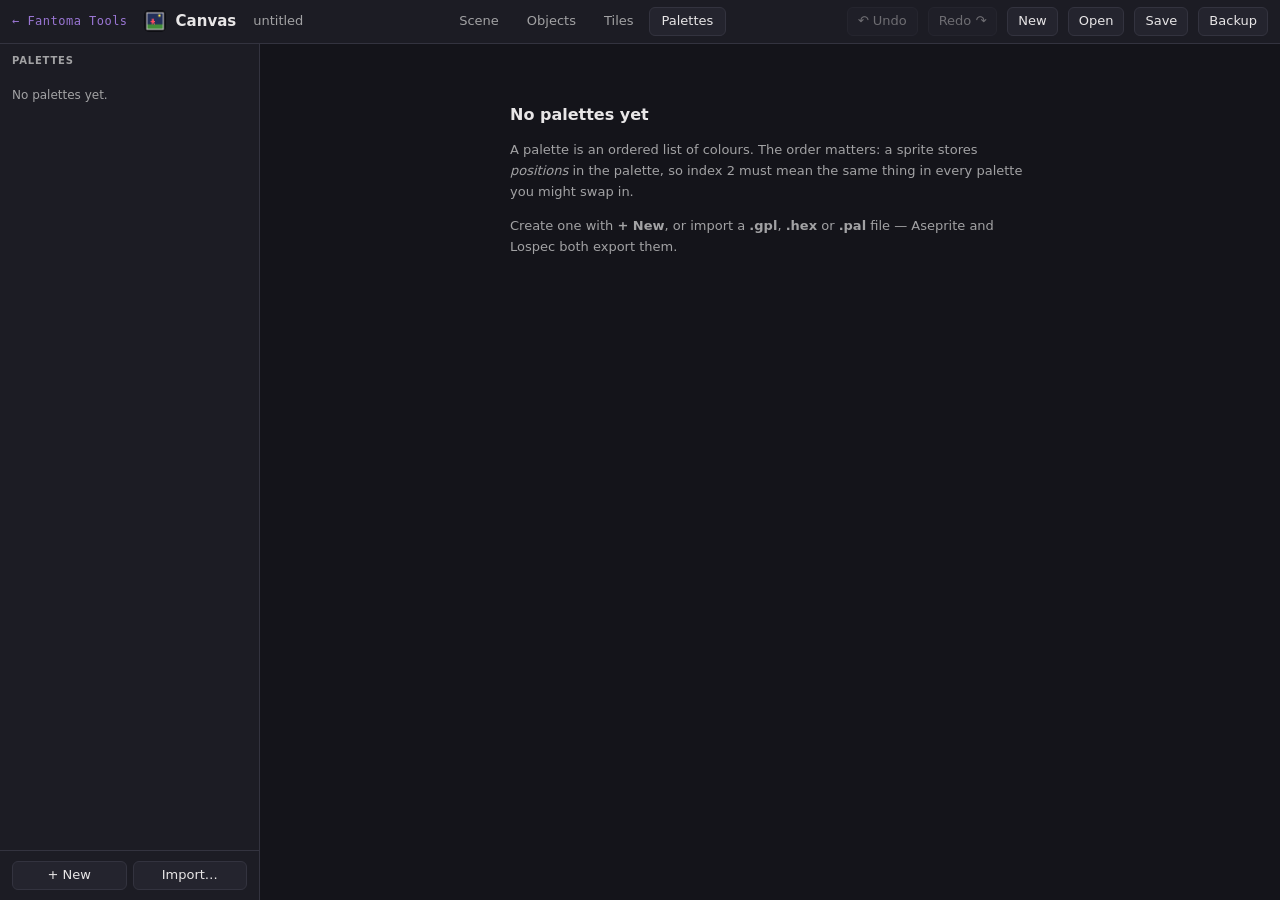
==== tools/canvas/index.html @ 32f39704 "Canvas phase 7: a Tiles tab, with rules read from the template Tilesets are drawn in Aseprite on a t" ====
<!DOCTYPE html>
<html lang="en">
<head>
<meta charset="UTF-8">
<meta name="viewport" content="width=device-width, initial-scale=1.0">
<title>Canvas</title>
<meta name="description" content="Palettes, sprites and scenes for the arcade engine, previewed as the panel will show them.">
<meta name="theme-color" content="#0d0d12">
<link rel="manifest" href="./manifest.webmanifest">
<link rel="icon" href="./icons/icon-192.png">
<link rel="apple-touch-icon" href="./icons/icon-192.png">
<style>
/* Chrome colours only. Nothing here is a palette colour: those are the
   user's, and always drawn exactly as the panel would show them. */
:root {
  --bg: #14141a;  --panel: #1c1c24;  --panel-2: #24242e;  --panel-3: #2c2c38;
  --line: #33333f; --ink: #e8e6e7;  --ink-dim: #a2a2a4;  --ink-faint: #6e6e78;
  --accent: #b98cff; --warn: #ffb648; --bad: #ff5e6c; --ok: #5ee88f;
  --mono: ui-monospace, SFMono-Regular, Menlo, Consolas, monospace;
}
* { box-sizing: border-box; }
[hidden] { display: none !important; }
html, body { height: 100%; margin: 0; }
body {
  background: var(--bg); color: var(--ink);
  font: 13px/1.45 system-ui, -apple-system, "Segoe UI", sans-serif;
  display: flex; flex-direction: column; overflow: hidden;
}
button, input, select { font: inherit; color: inherit; }

/* ---- header ---- */
header {
  display: flex; align-items: center; gap: 10px;
  padding: 7px 12px; background: var(--panel);
  border-bottom: 1px solid var(--line); flex: none; position: relative;
}
#hubSlot:empty { display: none; }
#hubSlot #fantoma-hub-link { margin: 0 6px 0 0; }
header img { width: 22px; height: 22px; border-radius: 5px; }
header h1 { font-size: 15px; margin: 0; font-weight: 600; }
#projName {
  width: 180px; background: transparent; border: 1px solid transparent;
  border-radius: 5px; padding: 3px 6px; color: var(--ink-dim);
}
#projName:hover, #projName:focus { border-color: var(--line); color: var(--ink); outline: none; }
nav#tabs { display: flex; gap: 2px; margin-left: 10px; }
nav#tabs button {
  background: transparent; border: 1px solid transparent; border-radius: 6px;
  padding: 4px 12px; cursor: pointer; color: var(--ink-dim);
}
nav#tabs button:hover { color: var(--ink); }
nav#tabs button.on { background: var(--panel-2); border-color: var(--line); color: var(--ink); }
.spacer { flex: 1; }
.chip {
  background: var(--panel-2); border: 1px solid var(--line); border-radius: 6px;
  padding: 4px 10px; cursor: pointer;
}
.chip:hover:not(:disabled) { border-color: var(--accent); }
.chip:disabled { opacity: .4; cursor: default; }
#dataFold { position: relative; }
#dataFold > summary { list-style: none; }
#dataFold > summary::-webkit-details-marker { display: none; }
#dataBox {
  position: absolute; right: 0; top: calc(100% + 8px); width: 380px; z-index: 20;
  background: var(--panel); border: 1px solid var(--line); border-radius: 8px;
  padding: 4px; box-shadow: 0 10px 30px rgba(0,0,0,.5);
}
#dataBox #fantoma-panel { margin: 0; border: 0; background: transparent; }

#narrow {
  flex: none; background: #3a2a10; color: var(--warn); font-size: 12px;
  padding: 6px 12px; border-bottom: 1px solid var(--line);
}

/* ---- the three views ---- */
main { flex: 1; display: flex; min-height: 0; }
.view { flex: 1; display: flex; min-height: 0; min-width: 0; }
aside.side {
  width: 260px; flex: none; background: var(--panel);
  border-right: 1px solid var(--line); display: flex; flex-direction: column; min-height: 0;
}
aside.side.right { border-right: 0; border-left: 1px solid var(--line); width: 300px; }
.sidehead {
  display: flex; align-items: center; gap: 8px; padding: 10px 12px 6px;
  font-size: 10px; font-weight: 700; letter-spacing: .08em; text-transform: uppercase;
  color: var(--ink-dim); flex: none;
}
.sidehead .spacer { flex: 1; }
.scroll { overflow-y: auto; flex: 1; min-height: 0; }
.center { flex: 1; min-width: 0; overflow: auto; padding: 18px 22px 40px; }
.sidefoot { padding: 10px 12px; border-top: 1px solid var(--line); flex: none; display: flex; gap: 6px; flex-wrap: wrap; }
.sidefoot .chip { flex: 1; text-align: center; }
.small { font-size: 11px; color: var(--ink-dim); }
.faint { color: var(--ink-faint); }

/* ---- palette list ---- */
.prow {
  padding: 7px 12px; cursor: pointer; border-left: 2px solid transparent;
  display: grid; grid-template-columns: 1fr auto; gap: 3px 8px; align-items: center;
}
.prow:hover { background: var(--panel-2); }
.prow.sel { background: var(--panel-2); border-left-color: var(--accent); }
.prow .nm { overflow: hidden; text-overflow: ellipsis; white-space: nowrap; }
.prow .tag { font: 10px var(--mono); color: var(--ink-dim); }
.prow .strip { grid-column: 1 / -1; display: flex; gap: 1px; height: 9px; }
.prow .strip span { flex: 1; max-width: 14px; border-radius: 1px; }
.prow .strip em { font: 9px var(--mono); color: var(--ink-faint); font-style: normal; line-height: 9px; margin-left: 3px; }
.empty-note { padding: 12px; color: var(--ink-dim); font-size: 12px; line-height: 1.5; }

/* ---- palette editor ---- */
.palhead { display: flex; align-items: center; gap: 12px; margin-bottom: 4px; }
#palName {
  font-size: 18px; font-weight: 600; background: transparent; border: 1px solid transparent;
  border-radius: 6px; padding: 3px 6px; margin-left: -7px; min-width: 0; flex: 1; max-width: 420px;
}
#palName:hover, #palName:focus { border-color: var(--line); outline: none; }
.badge {
  font: 11px var(--mono); padding: 3px 8px; border-radius: 999px;
  border: 1px solid var(--accent); color: var(--accent); white-space: nowrap;
}
.badge.warn { border-color: var(--warn); color: var(--warn); }
.lede { color: var(--ink-dim); font-size: 12px; margin: 0 0 16px; max-width: 720px; }

#palGrid { display: flex; flex-wrap: wrap; gap: 10px; }
.cell {
  width: 76px; border-radius: 7px; padding: 4px; cursor: pointer;
  background: var(--panel); border: 1px solid var(--line); user-select: none;
}
.cell:hover { border-color: var(--ink-faint); }
.cell.sel { border-color: var(--accent); box-shadow: 0 0 0 1px var(--accent); }
.cell.dragging { opacity: .35; }
.cell.dropbefore { box-shadow: -4px 0 0 0 var(--accent); }
.cell .chipc {
  height: 58px; border-radius: 4px; position: relative;
  border: 1px solid rgba(255,255,255,.08);
}
.cell .idx {
  position: absolute; left: 4px; top: 3px; font: 700 11px var(--mono);
}
.cell .mark {
  position: absolute; right: 4px; top: 2px; font: 700 12px var(--mono);
}
.cell .clash {
  position: absolute; right: 0; bottom: 0; width: 0; height: 0;
  border-left: 14px solid transparent; border-bottom: 14px solid var(--bad);
  border-bottom-right-radius: 3px;
}
.cell .hx { font: 11px var(--mono); color: var(--ink-dim); text-align: center; margin-top: 4px; }
.cell.add {
  display: flex; align-items: center; justify-content: center; min-height: 85px;
  color: var(--ink-dim); font-size: 26px; border-style: dashed; background: transparent;
}
.cell.add:hover { color: var(--accent); border-color: var(--accent); }
.cell.add.off { opacity: .35; cursor: default; }

/* ---- inspector ---- */
.sect { padding: 12px 14px; border-bottom: 1px solid var(--line); }
.sect h3 {
  margin: 0 0 8px; font-size: 10px; font-weight: 700; letter-spacing: .08em;
  text-transform: uppercase; color: var(--ink-dim);
}
.pickrow { display: flex; gap: 8px; align-items: center; }
input[type=color] {
  width: 46px; height: 34px; padding: 0; border: 1px solid var(--line);
  border-radius: 6px; background: var(--panel-2); cursor: pointer;
}
input.text, input.num {
  background: var(--panel-2); border: 1px solid var(--line); border-radius: 6px;
  padding: 6px 8px; min-width: 0;
}
input.text:focus, input.num:focus { border-color: var(--accent); outline: none; }
input.hex { width: 96px; font-family: var(--mono); }
input.num { width: 76px; font-family: var(--mono); }
.panelsw { display: flex; align-items: center; gap: 8px; margin-top: 10px; font: 12px var(--mono); }
.panelsw .sw { width: 22px; height: 22px; border-radius: 4px; border: 1px solid rgba(255,255,255,.12); flex: none; }
.btnrow { display: flex; gap: 6px; margin-top: 10px; flex-wrap: wrap; }
.btnrow .chip { flex: 1; text-align: center; white-space: nowrap; }
.chip.danger { color: var(--bad); }
.chip.danger:hover:not(:disabled) { border-color: var(--bad); }
.note { font-size: 11px; color: var(--ink-dim); margin: 8px 0 0; line-height: 1.5; }
.note.warn { color: var(--warn); }
.note.bad { color: var(--bad); }

table.kv { width: 100%; border-collapse: collapse; font-size: 12px; }
table.kv td { padding: 3px 0; vertical-align: top; }
table.kv td:last-child { text-align: right; font-family: var(--mono); }
table.cost { width: 100%; border-collapse: collapse; font: 11px var(--mono); margin-top: 6px; }
table.cost th { font-weight: 400; color: var(--ink-faint); text-align: right; padding: 2px 0 4px; }
table.cost th:first-child, table.cost td:first-child { text-align: left; }
table.cost td { text-align: right; padding: 2px 0; }
table.cost td.up { color: var(--warn); }
ul.warns { margin: 0; padding-left: 16px; font-size: 12px; }
ul.warns li { margin: 0 0 6px; }
ul.warns li.bad { color: var(--bad); }
ul.warns li.warn { color: var(--warn); }
ul.warns li.info { color: var(--ink-dim); }

/* ---- scene ---- */
.field { display: flex; align-items: center; gap: 8px; margin: 0 0 8px; }
.field label { flex: 1; color: var(--ink-dim); font-size: 12px; }
.field .x { color: var(--ink-faint); }
#sceneStage { flex: 1; position: relative; min-width: 0; touch-action: none; }
.mono { font-family: var(--mono); }
.scnobj {
  display: grid; grid-template-columns: 34px 1fr; grid-template-rows: auto auto; column-gap: 8px;
  align-items: center; padding: 5px 6px; border-radius: 6px; cursor: grab; margin: 0 -6px;
}
.scnobj:hover { background: var(--panel-2); }
.scnobj .th { grid-row: 1 / 3; display: flex; align-items: center; justify-content: center; height: 30px; }
.scnobj .th canvas { image-rendering: pixelated; }
.scnobj .nm { font: 600 12px var(--mono); overflow: hidden; text-overflow: ellipsis; white-space: nowrap; }
.scnobj .tag { font: 10px var(--mono); color: var(--ink-faint); }
#tsCanvasWrap { flex: 1; position: relative; min-height: 0; }
#tsCanvas { position: absolute; inset: 0; width: 100%; height: 100%; display: block; }
#tsReadout { font: 11px var(--mono); color: var(--ink-dim); margin-left: auto; min-width: 64px; min-height: 14px; text-align: right; }
.seg { display: inline-flex; border: 1px solid var(--line); border-radius: 6px; overflow: hidden; }
.seg button { background: transparent; border: 0; padding: 5px 12px; color: var(--ink-dim); cursor: pointer; font: inherit; font-size: 12px; }
.seg button.on { background: var(--accent); color: #14141a; font-weight: 600; }
canvas.glyph { image-rendering: pixelated; vertical-align: middle; border: 1px solid var(--line); border-radius: 2px; }
table.cover { width: 100%; border-collapse: collapse; font: 11px var(--mono); margin-top: 6px; }
table.cover th { font-weight: 400; color: var(--ink-faint); text-align: left; padding: 2px 4px 4px 0; }
table.cover td { padding: 3px 4px 3px 0; }
table.cover tr:not(:first-child) { cursor: pointer; }
table.cover tr:not(:first-child):hover { background: var(--panel-2); }
table.cover tr.hi { background: rgba(255,209,102,0.15); }
table.cover td.plan { color: var(--ink-dim); font-family: inherit; }
table.cover td.new { color: var(--warn); font-family: inherit; }
canvas.tplprev { display: block; image-rendering: pixelated; margin: 8px 0 4px; border: 1px solid var(--line); }
ul.warns li canvas.glyph { margin-right: 4px; }
#scnViewWrap { display: flex; justify-content: center; background: #000; border-radius: 6px; padding: 8px; }
#scnView { display: block; image-rendering: pixelated; }
/* Space reserved even while empty: text appearing as the pointer enters
   would otherwise re-wrap the toolbar and shift the canvas under it. */
#scnReadout { font: 11px var(--mono); color: var(--ink-dim); margin-left: auto; min-width: 64px; min-height: 14px; text-align: right; }
/* Fixed sizes throughout: the time label changes every frame while playing,
   and a toolbar that re-wraps as it does would shift the canvas under it. */
.scrub { display: flex; align-items: center; gap: 6px; flex: none; }
#scnPlay, #objPlay { width: 84px; text-align: center; }  /* "Play" and "Pause" differ by 10 px */
.scrub .chip { padding: 3px 8px; }
#scnTime { width: 150px; accent-color: #ffd166; }
#scnTimeLbl { width: 56px; white-space: nowrap; }
.seglist { margin-top: 8px; }
.seg { border-top: 1px solid var(--line); padding: 6px 0; }
.seghead { display: flex; align-items: center; gap: 6px; }
.seghead .small { flex: 1; min-width: 0; overflow: hidden; text-overflow: ellipsis; white-space: nowrap; }
.segn { font: 700 10px var(--mono); color: #14141a; background: #ffd166; border-radius: 3px; padding: 1px 4px; }
.segx { background: none; border: 0; color: var(--ink-faint); cursor: pointer; padding: 0 2px; }
.segx:hover { color: var(--bad); }
.segline { display: flex; gap: 4px; align-items: center; margin-top: 4px; }
.segline select { flex: 1; min-width: 0; background: var(--panel-2); border: 1px solid var(--line); border-radius: 6px; padding: 4px; font-size: 11px; }
.segline input.num { width: 64px; padding: 4px 6px; }
.bandrow { display: flex; align-items: center; gap: 6px; padding: 5px 0 3px; font-size: 12px; font-weight: 600; }
.bandrow.off .nm { color: var(--ink-faint); }
.bandrow .nm { flex: 1; }
.bandrow .tag { font: 10px var(--mono); color: var(--ink-faint); }
.bandrow .eye { background: none; border: 0; color: var(--accent); cursor: pointer; padding: 0 2px; font-size: 12px; width: 18px; }
.bandrow.off .eye { color: var(--ink-faint); }
#scnBandSect .srow { padding-left: 24px; margin: 0 -14px; }
#sceneCanvas { position: absolute; inset: 0; width: 100%; height: 100%; display: block; }
.placeholder {
  flex: 1; display: flex; align-items: center; justify-content: center; padding: 40px;
}
.placeholder div { max-width: 520px; color: var(--ink-dim); line-height: 1.6; }
.placeholder h2 { color: var(--ink); font-size: 16px; margin: 0 0 8px; }
.placeholder ul { padding-left: 18px; }

/* ---- objects ---- */
.orow {
  padding: 7px 12px; cursor: pointer; border-left: 2px solid transparent;
  display: flex; align-items: center; gap: 8px;
}
.orow:hover { background: var(--panel-2); }
.orow.sel { background: var(--panel-2); border-left-color: var(--accent); }
.orow .nm { flex: 1; min-width: 0; overflow: hidden; text-overflow: ellipsis; white-space: nowrap; font: 600 12px var(--mono); }
.orow .tag, .srow .tag { font: 10px var(--mono); color: var(--ink-faint); white-space: nowrap; }
.srow {
  padding: 4px 12px 4px 28px; cursor: pointer; display: flex; gap: 8px; align-items: center;
  border-left: 2px solid transparent; font-size: 12px;
}
.srow:hover { background: var(--panel-2); }
.srow.sel { background: var(--panel-3); border-left-color: var(--accent); }
.srow .nm { flex: 1; min-width: 0; overflow: hidden; text-overflow: ellipsis; white-space: nowrap; font-family: var(--mono); }
.srow .flag { color: var(--warn); font-size: 11px; }
.objstage { flex: 1; min-width: 0; display: flex; flex-direction: column; }
.objbar {
  display: flex; align-items: center; gap: 12px; padding: 8px 14px; flex: none; flex-wrap: wrap;
  border-bottom: 1px solid var(--line);
}
.objbar label { display: flex; align-items: center; gap: 5px; font-size: 12px; color: var(--ink-dim); cursor: pointer; }
.objbar select, select.sel2 {
  background: var(--panel-2); border: 1px solid var(--line); border-radius: 6px; padding: 4px 6px;
}
select.sel2 { width: 100%; padding: 6px 8px; }
#objReadout { font: 11px var(--mono); color: var(--ink-dim); margin-left: auto; }
#objCanvasWrap { flex: 1; position: relative; min-height: 0; }
#objCanvas { position: absolute; inset: 0; width: 100%; height: 100%; display: block; }
#objStrip {
  flex: none; display: flex; gap: 6px; padding: 10px 14px; overflow-x: auto;
  border-top: 1px solid var(--line); align-items: flex-end;
}
.fthumb {
  flex: none; border: 1px solid var(--line); border-radius: 5px; padding: 3px; cursor: pointer;
  background: var(--panel); text-align: center;
}
.fthumb.on { border-color: var(--accent); box-shadow: 0 0 0 1px var(--accent); }
.fthumb canvas { display: block; image-rendering: pixelated; margin: 0 auto; }
.fthumb span { font: 10px var(--mono); color: var(--ink-faint); }
#objStrip .order { font: 11px var(--mono); color: var(--ink-faint); margin-left: 8px; white-space: nowrap; align-self: center; }
.boxgrid { display: grid; grid-template-columns: repeat(4, 1fr); gap: 6px; }
.boxgrid label { display: block; font-size: 10px; color: var(--ink-faint); margin-bottom: 2px; }
.boxgrid input { width: 100%; }
.enum { font: 11px var(--mono); color: var(--ink-dim); }
label.check { display: flex; align-items: center; gap: 8px; font-size: 12px; margin-top: 10px; cursor: pointer; }
input[type=checkbox], input[type=radio] { accent-color: var(--accent); }
.lbl { display: block; font-size: 10px; letter-spacing: .06em; text-transform: uppercase; color: var(--ink-faint); margin: 10px 0 4px; }
input.wide { width: 100%; font-family: var(--mono); }

/* ---- import dialog ---- */
#modal {
  position: fixed; inset: 0; background: rgba(0,0,0,.6); z-index: 40;
  display: flex; align-items: center; justify-content: center;
}
#modalBox {
  background: var(--panel); border: 1px solid var(--line); border-radius: 10px;
  width: min(760px, 92vw); max-height: 88vh; display: flex; flex-direction: column;
  box-shadow: 0 20px 60px rgba(0,0,0,.6);
}
#modalBox > h2 { margin: 0; font-size: 15px; padding: 14px 18px; border-bottom: 1px solid var(--line); }
#modalBody { padding: 12px 18px 16px; overflow-y: auto; }
#modalFoot {
  padding: 12px 18px; border-top: 1px solid var(--line);
  display: flex; gap: 8px; justify-content: flex-end; align-items: center;
}
#modalFoot .why { margin-right: auto; font-size: 12px; color: var(--warn); }
.chip.primary { background: var(--accent); color: #14141a; border-color: var(--accent); font-weight: 600; }
table.grid { width: 100%; border-collapse: collapse; font-size: 12px; margin: 4px 0 10px; }
table.grid th { text-align: left; font-weight: 400; color: var(--ink-faint); padding: 3px 6px; border-bottom: 1px solid var(--line); }
table.grid td { padding: 3px 6px; border-bottom: 1px solid rgba(255,255,255,.04); font-family: var(--mono); }
table.grid td.w { color: var(--warn); font-family: inherit; }
.swrow { display: flex; flex-wrap: wrap; gap: 3px; margin: 4px 0 8px; }
.swrow span { width: 16px; height: 16px; border-radius: 3px; border: 1px solid rgba(255,255,255,.15); }
.swrow span.miss { outline: 2px solid var(--bad); outline-offset: 1px; }
.opt { display: flex; align-items: flex-start; gap: 8px; margin: 6px 0; font-size: 12px; cursor: pointer; }
.opt input { margin-top: 3px; }
h4.mh {
  margin: 14px 0 4px; font-size: 10px; letter-spacing: .08em; text-transform: uppercase;
  color: var(--ink-dim);
}
h4.mh:first-child { margin-top: 0; }

#toast {
  position: fixed; left: 50%; bottom: 18px; transform: translateX(-50%);
  background: var(--panel-3); border: 1px solid var(--line); border-radius: 999px;
  padding: 7px 16px; font-size: 12px; opacity: 0; transition: opacity .2s;
  pointer-events: none; z-index: 50; max-width: 80vw;
}
#toast.show { opacity: 1; }
</style>
</head>
<body>

<header>
  <span id="hubSlot"></span>
  <img src="./icons/icon-192.png" alt="">
  <h1>Canvas</h1>
  <input id="projName" type="text" maxlength="60" spellcheck="false" title="Project name">
  <nav id="tabs">
    <button type="button" data-tab="scene">Scene</button>
    <button type="button" data-tab="objects">Objects</button>
    <button type="button" data-tab="tiles">Tiles</button>
    <button type="button" data-tab="palettes">Palettes</button>
  </nav>
  <span class="spacer"></span>
  <button type="button" class="chip" id="undoBtn" title="Undo (Ctrl+Z)">&#8630; Undo</button>
  <button type="button" class="chip" id="redoBtn" title="Redo (Ctrl+Y)">Redo &#8631;</button>
  <button type="button" class="chip" id="newBtn" title="Start an empty project (undoable)">New</button>
  <button type="button" class="chip" id="openBtn" title="Open a .canvas.json file (undoable)">Open</button>
  <button type="button" class="chip" id="saveBtn" title="Save the project as a .canvas.json file (Ctrl+S)">Save</button>
  <details id="dataFold">
    <summary class="chip">Backup</summary>
    <div id="dataBox"></div>
  </details>
</header>

<div id="narrow" hidden>Canvas is laid out for a desktop window. It works narrower, but not well &mdash; Pixel Studio is the tool for a phone.</div>

<main>

  <!-- ================= SCENE ================= -->
  <section class="view" id="view-scene" hidden>
    <aside class="side">
      <div class="sidehead">Scene</div>
      <div class="scroll" style="padding: 4px 12px 12px">
        <div class="field">
          <label for="camW">Camera</label>
          <input class="num" id="camW" type="number" min="1" max="1024" step="1">
          <span class="x">&times;</span>
          <input class="num" id="camH" type="number" min="1" max="1024" step="1">
        </div>
        <div class="field">
          <label for="camX">Camera at</label>
          <input class="num" id="camX" type="number" min="0" step="1">
          <span class="x">,</span>
          <input class="num" id="camY" type="number" min="0" step="1">
        </div>
        <div class="field">
          <label for="sceneW">Scene</label>
          <input class="num" id="sceneW" type="number" min="1" max="4096" step="1">
          <span class="x">&times;</span>
          <input class="num" id="sceneH" type="number" min="1" max="4096" step="1">
        </div>
        <div class="field">
          <label for="sceneBg">Background</label>
          <span class="small mono" id="sceneBg565"></span>
          <input type="color" id="sceneBg">
        </div>
        <p class="note">The <b>camera</b> is what the screen shows &mdash; 64 &times; 64 for
          Fantoma, but every project sets its own. The <b>scene</b> is the world it moves
          over. The <b>background</b> is the engine&rsquo;s <code>bg_color</code>, one RGB565
          colour under everything.</p>
        <span class="lbl">Objects</span>
        <div id="scnObjList"></div>
        <p class="note">Drag an object into the scene, or click it to place one at the
          camera&rsquo;s centre. Nothing here is exported: the scene is a preview.</p>
      </div>
    </aside>

    <div class="objstage">
      <div class="objbar">
        <button type="button" class="chip" id="scnPlay"></button>
        <label>Zoom <select id="scnZoom"></select></label>
        <label title="Collision boxes as the engine uses them: at the object&rsquo;s top-left, never mirrored"><input type="checkbox" id="scnBoxes"> Collision boxes</label>
        <label><input type="checkbox" id="scnGrid"> Pixel grid</label>
        <label title="Show every instance's path, not only the selected one's"><input type="checkbox" id="scnPaths"> Paths</label>
        <span class="scrub"><button type="button" class="chip" id="scnRestart" title="Back to 0 s">⟲</button>
          <input type="range" id="scnTime" min="0" max="4000" step="16" value="0" title="Scene time: drag to scrub (pauses)">
          <span id="scnTimeLbl" class="small mono"></span></span>
        <span id="scnReadout"></span>
      </div>
      <div id="sceneStage"><canvas id="sceneCanvas"></canvas></div>
    </div>

    <aside class="side right">
      <div class="scroll">
        <div class="sect">
          <h3>Camera view</h3>
          <div id="scnViewWrap"><canvas id="scnView"></canvas></div>
          <p class="note" id="scnViewNote"></p>
        </div>
        <div class="sect" id="scnInstSect"></div>
        <div class="sect" id="scnPathSect" hidden></div>
        <div class="sect" id="scnBandSect"></div>
        <div class="sect" id="scnCheckSect"></div>
      </div>
    </aside>
  </section>

  <!-- ================= OBJECTS ================= -->
  <section class="view" id="view-objects" hidden>
    <aside class="side">
      <div class="sidehead">Objects</div>
      <div class="scroll" id="objList"></div>
      <div class="sidefoot">
        <button type="button" class="chip primary" id="objLinkBtn" title="Pick .aseprite files: each reloads here whenever you save it">Link .aseprite&hellip;</button>
        <button type="button" class="chip" id="objImport" title="An exported Aseprite sprite sheet: its .png and .json together">Import sheet&hellip;</button>
        <button type="button" class="chip" id="objReconnect" hidden title="After a browser restart, Chrome asks again before Canvas may read linked files"></button>
      </div>
    </aside>

    <div class="placeholder" id="objEmpty" hidden><div>
      <h2>No objects yet</h2>
      <p>Objects come from Aseprite. The route that keeps colours exact:</p>
      <ol>
        <li>Make a palette in the <b>Palettes</b> tab, <b>Export .gpl</b>, and in
          Aseprite load it with <b>&equiv;</b> (above the palette) &rarr; <b>Load Palette&hellip;</b></li>
        <li>Draw, and tag each animation (<b>Frame &rarr; Tags</b>). Each tag becomes a
          state; a file with no tags becomes one state named after the file.</li>
        <li><b>Link .aseprite&hellip;</b> here and pick the file. From then on, every
          <b>Ctrl+S</b> in Aseprite updates it here within a second &mdash; in the Scene too.
          Canvas only reads the files you pick (Chrome or Edge).</li>
        <li>Or the old way: <b>File &rarr; Export Sprite Sheet</b> with <b>JSON Data</b> and,
          under Meta, <b>Tags</b> ticked (Trim off, any layout but Packed), then
          <b>Import sheet&hellip;</b> with the <b>.png</b> and <b>.json</b> together.</li>
      </ol>
      <p>Colours must match a palette exactly; if some do not, the import says which
        and offers to add them &mdash; it never guesses a nearest colour.</p>
    </div></div>

    <div class="objstage" id="objStage" hidden>
      <div class="objbar">
        <button type="button" class="chip" id="objPlay"></button>
        <label>Zoom <select id="objZoom">
          <option value="0">fit</option><option value="1">1&times;</option><option value="2">2&times;</option>
          <option value="4">4&times;</option><option value="8">8&times;</option><option value="16">16&times;</option>
          <option value="32">32&times;</option></select></label>
        <label title="Pixels the sprite leaves empty. On the LED panel an unlit pixel is black.">Empty
          <select id="objBg"><option value="grey">dark grey</option><option value="black">black (panel off)</option><option value="checker">checker</option></select></label>
        <label><input type="checkbox" id="objBox"> Collision box</label>
        <label><input type="checkbox" id="objGrid"> Pixel grid</label>
        <span id="objReadout"></span>
      </div>
      <div id="objCanvasWrap"><canvas id="objCanvas"></canvas></div>
      <div id="objStrip"></div>
    </div>

    <aside class="side right" id="objInspector" hidden>
      <div class="scroll">
        <div class="sect" id="objSect"></div>
        <div class="sect" id="stateSect"></div>
        <div class="sect" id="budgetSect"></div>
        <div class="sect" id="exportSect"></div>
      </div>
    </aside>
  </section>

  <!-- ================= TILES ================= -->
  <section class="view" id="view-tiles" hidden>
    <aside class="side">
      <div class="sidehead">Tilesets</div>
      <div class="scroll" id="tsList"></div>
      <div class="sidefoot">
        <button type="button" class="chip primary" id="tsLinkBtn" title="An .aseprite file with a tilemap layer over a template; it reloads whenever you save it">Link tileset&hellip;</button>
        <button type="button" class="chip" id="tsStarterBtn" title="An Aseprite file ready to draw tiles on: a template layer and an empty tilemap layer">New starter file&hellip;</button>
      </div>
    </aside>

    <div class="placeholder" id="tsEmpty" hidden><div>
      <h2>No tilesets yet</h2>
      <p>A tileset is drawn in Aseprite on a <b>tilemap layer</b> over a <b>template</b>: a
        picture of every place a tile can stand. The template is the rule set &mdash; each
        place&rsquo;s neighbours say which situation its tile is for.</p>
      <ol>
        <li><b>New starter file&hellip;</b> writes an Aseprite file with a template (the built-in
          platformer one, or a picture of yours) and an empty tilemap layer, at the tile size you choose.</li>
        <li>In Aseprite, draw on the <b>tiles</b> layer. Where the same tile belongs in two places,
          place it again from the tileset rather than drawing it twice.</li>
        <li><b>Link tileset&hellip;</b> here. Every save then updates this tab: the rules, the checks,
          and a random level tiled with your art.</li>
      </ol>
    </div></div>

    <div class="objstage" id="tsStage" hidden>
      <div class="objbar">
        <span class="seg" id="tsViewSw"><button type="button" data-v="template">Template</button><button type="button" data-v="level">Level</button></span>
        <label>Zoom <select id="tsZoom"><option value="0">fit</option><option value="1">1&times;</option><option value="2">2&times;</option>
          <option value="3">3&times;</option><option value="4">4&times;</option><option value="6">6&times;</option><option value="8">8&times;</option></select></label>
        <label title="Tile numbers on the template"><input type="checkbox" id="tsNumbers"> Numbers</label>
        <label title="In the level, mark cells tiled by the closest drawn situation rather than their own"><input type="checkbox" id="tsMarks"> Mark stand-ins</label>
        <span id="tsReadout"></span>
      </div>
      <div id="tsCanvasWrap"><canvas id="tsCanvas"></canvas></div>
    </div>

    <aside class="side right" id="tsInspector" hidden>
      <div class="scroll">
        <div class="sect" id="tsInfoSect"></div>
        <div class="sect" id="tsCheckSect"></div>
        <div class="sect" id="tsCoverSect"></div>
      </div>
    </aside>
  </section>

  <!-- ================= PALETTES ================= -->
  <section class="view" id="view-palettes" hidden>
    <aside class="side">
      <div class="sidehead">Palettes <span class="spacer"></span></div>
      <div class="scroll" id="palList"></div>
      <div class="sidefoot">
        <button type="button" class="chip" id="palNew">+ New</button>
        <button type="button" class="chip" id="palImport" title="GIMP .gpl, Lospec .hex, JASC .pal, or any text with #rrggbb colours">Import&hellip;</button>
      </div>
    </aside>

    <div class="center" id="palCenter">
      <div id="palEmpty" class="placeholder" hidden><div>
        <h2>No palettes yet</h2>
        <p>A palette is an ordered list of colours. The order matters: a sprite
          stores <i>positions</i> in the palette, so index&nbsp;2 must mean the
          same thing in every palette you might swap in.</p>
        <p>Create one with <b>+ New</b>, or import a <b>.gpl</b>, <b>.hex</b>
          or <b>.pal</b> file &mdash; Aseprite and Lospec both export them.</p>
      </div></div>
      <div id="palEditor" hidden>
        <div class="palhead">
          <input id="palName" type="text" maxlength="40" spellcheck="false">
          <span class="badge" id="palBadge"></span>
        </div>
        <p class="lede">Each colour is shown <b>as the panel will show it</b>: cut
          to RGB565 the way the export does, then expanded back the way the panel
          driver does. Drag to reorder; the number is the index a sprite stores.</p>
        <div id="palGrid"></div>
      </div>
    </div>

    <aside class="side right" id="palInspector">
      <div class="scroll">
        <div class="sect" id="colEdit"></div>
        <div class="sect" id="palDepth"></div>
        <div class="sect" id="palWarn"></div>
        <div class="sect" id="palActions"></div>
      </div>
    </aside>
  </section>

</main>

<div id="modal" hidden><div id="modalBox">
  <h2 id="modalTitle"></h2>
  <div id="modalBody"></div>
  <div id="modalFoot"></div>
</div></div>

<div id="toast"></div>

<script src="../../shared/storage.js"></script>
<script src="../../shared/app.js"></script>
<script>
'use strict';

/* ==========================================================================
   Canvas -- palettes, objects and scenes for the arcade engine.

   The engine's side of the contract is fantoma/docs/image-format.md; this
   tool exports what that file says and nothing else. Everything the engine
   does not read -- colliders drawn for preview, paths, scene placement --
   lives only in this tool's own project file, so it can change without
   touching the engine.

   PHASE 1: the tool shell, the project file, and palettes.
   PHASE 2: objects, states and frames, imported from Aseprite; the animated
            preview on the engine's tick; the byte budget.
   ========================================================================== */

var TOOL_ID = 'canvas';
var FORMAT = 'canvas';
var VERSION = 1;
// Where the exported header will #include image.h from; see renderExport().
var DEFAULT_INCLUDE = '../engine/image.h';
var MAX_COLOURS = 256;     // 8 bpp: the most image.h can index
var MAX_CAMERA = 1024;
var MAX_SCENE = 4096;
var HISTORY_MAX = 200;

var store = Fantoma.store(TOOL_ID);


/* --------------------------------------------------------------------------
   Colour: exactly what image.h does
   --------------------------------------------------------------------------
   Two conversions, and they are the ones the device performs, not
   approximations of them:

     rgb565()  8-bit channels -> 16 bits by TRUNCATION (r>>3, g>>2, b>>3),
               as rgb565() in image.h and img2c.py do at export;
     expand()  16 bits -> 8-bit channels by BIT REPLICATION, as
               rgb565_r8/g8/b8 in image.h do on the way to the panel.

   So a swatch here is painted in the colour the panel driver receives. The
   panel's own response (its CIE1931 curve, the acrylic) is not modelled:
   image-format.md records it as unmeasured, and a guess would only look
   authoritative.
   -------------------------------------------------------------------------- */
function hexToRgb(hex) {
  var n = parseInt(hex.slice(1), 16);
  return [(n >> 16) & 255, (n >> 8) & 255, n & 255];
}

function rgbToHex(r, g, b) {
  return '#' + [r, g, b].map(function (v) { return (v < 16 ? '0' : '') + v.toString(16); }).join('');
}

function rgb565(r, g, b) {
  return ((r >> 3) << 11) | ((g >> 2) << 5) | (b >> 3);
}

function expand565(c) {
  var r = (c >> 11) & 31, g = (c >> 5) & 63, b = c & 31;
  return [(r << 3) | (r >> 2), (g << 2) | (g >> 4), (b << 3) | (b >> 2)];
}

function panelOf(hex) {          // { c565, hex } as the panel will show it
  var rgb = hexToRgb(hex);
  var c = rgb565(rgb[0], rgb[1], rgb[2]);
  var e = expand565(c);
  return { c565: c, hex: rgbToHex(e[0], e[1], e[2]) };
}

function hex565(c) { return '0x' + ('000' + c.toString(16).toUpperCase()).slice(-4); }

function normHex(v) {
  var m = /^#?([0-9a-f]{6})$/i.exec(String(v == null ? '' : v).trim());
  return m ? '#' + m[1].toLowerCase() : null;
}

// Black or white text over a swatch, whichever reads.
function inkOn(hex) {
  var rgb = hexToRgb(hex);
  return (0.2126 * rgb[0] + 0.7152 * rgb[1] + 0.0722 * rgb[2]) > 140 ? '#111' : '#fff';
}


/* --------------------------------------------------------------------------
   Bit depth and bytes: exactly what the export will produce
   --------------------------------------------------------------------------
   image.h supports 1, 2, 4 and 8 bpp -- nothing between -- and a palette is
   stored with exactly 1 << bpp entries. A transparent sprite spends one of
   them on "no pixel", so the same palette can cost a whole extra step; the
   format asks tools to say so, and this is where it gets said.

   Rows start on a byte boundary, so a row costs ceil(w * bpp / 8) bytes, not
   w * bpp / 8: a 10 px row at 1 bpp is 2 bytes. The table uses that, because
   the budget is only useful if it is the real one.
   -------------------------------------------------------------------------- */
function bppFor(n) {
  if (n <= 0 || n > MAX_COLOURS) return null;
  if (n <= 2) return 1;
  if (n <= 4) return 2;
  if (n <= 16) return 4;
  return 8;
}

function frameBytes(w, h, bpp) { return Math.ceil(w * bpp / 8) * h; }
function paletteBytes(bpp) { return 2 * (1 << bpp); }

function depthInfo(n) {
  var opaque = bppFor(n), transp = bppFor(n + 1);
  return {
    n: n,
    opaque: opaque, transp: transp,
    slotsOpaque: opaque ? (1 << opaque) : 0,
    slotsTransp: transp ? (1 << transp) : 0,
    bumps: !!(opaque && transp && transp > opaque),
    noTransp: n >= MAX_COLOURS
  };
}

function bytesLabel(b) { return b >= 10240 ? (b / 1024).toFixed(1) + ' KB' : b + ' B'; }


/* --------------------------------------------------------------------------
   The project
   --------------------------------------------------------------------------
   One JSON document, autosaved here and saved to a file on demand. Phase 1
   defines the parts it uses; `objects` is carried but not yet interpreted,
   and any field this build does not know about is kept rather than dropped,
   so a file from a newer Canvas survives a round trip through an older one.
   -------------------------------------------------------------------------- */
function blankProject() {
  return {
    format: FORMAT, version: VERSION, name: 'untitled',
    camera: { w: 64, h: 64, x: 0, y: 0 },
    scene: { w: 64, h: 64, bg: '#000000', instances: [] },
    include: DEFAULT_INCLUDE,
    palettes: [],
    objects: [],
    tilesets: []
  };
}

function intIn(v, lo, hi, dflt) {
  var n = Math.round(Number(v));
  return isFinite(n) ? Math.min(hi, Math.max(lo, n)) : dflt;
}

function normProject(raw) {
  if (!raw || typeof raw !== 'object' || raw.format !== FORMAT) {
    throw new Error('That is not a Canvas project file.');
  }
  var p = JSON.parse(JSON.stringify(raw));
  p.format = FORMAT;
  p.version = Math.max(VERSION, intIn(raw.version, 1, 1e6, VERSION));
  p.name = (typeof raw.name === 'string' && raw.name.trim()) ? raw.name.slice(0, 60) : 'untitled';

  var cam = (raw.camera && typeof raw.camera === 'object') ? raw.camera : {};
  p.camera = { w: intIn(cam.w, 1, MAX_CAMERA, 64), h: intIn(cam.h, 1, MAX_CAMERA, 64) };
  var sc = (raw.scene && typeof raw.scene === 'object') ? raw.scene : {};
  p.scene = {
    w: Math.max(p.camera.w, intIn(sc.w, 1, MAX_SCENE, p.camera.w)),
    h: Math.max(p.camera.h, intIn(sc.h, 1, MAX_SCENE, p.camera.h)),
    bg: normHex(sc.bg) || '#000000',       // bg_color; black is an unlit panel
    instances: []
  };
  p.camera.x = intIn(cam.x, 0, p.scene.w - p.camera.w, 0);
  p.camera.y = intIn(cam.y, 0, p.scene.h - p.camera.h, 0);

  p.include = (typeof raw.include === 'string' && !includeProblem(raw.include.trim()))
    ? raw.include.trim() : DEFAULT_INCLUDE;

  var taken = {};
  p.palettes = (Array.isArray(raw.palettes) ? raw.palettes : []).filter(function (q) {
    return q && typeof q === 'object';
  }).map(function (q) {
    var out = JSON.parse(JSON.stringify(q));
    out.id = (typeof q.id === 'string' && q.id && !taken[q.id]) ? q.id : newId('pal', taken);
    taken[out.id] = true;
    out.name = (typeof q.name === 'string' && q.name.trim()) ? q.name.slice(0, 40) : 'palette';
    out.colors = (Array.isArray(q.colors) ? q.colors : []).map(normHex)
      .filter(Boolean).slice(0, MAX_COLOURS);
    return out;
  });

  var palIds = {};
  p.palettes.forEach(function (q) { palIds[q.id] = true; });
  var objNames = {};
  p.objects = (Array.isArray(raw.objects) ? raw.objects : []).filter(function (o) {
    return o && typeof o === 'object';
  }).map(function (o) {
    var obj = normObject(o, taken, palIds);
    var base = obj.name, k = 2;
    while (objNames[obj.name]) obj.name = base + '_' + (k++);
    objNames[obj.name] = true;
    return obj;
  });

  p.tilesets = (Array.isArray(raw.tilesets) ? raw.tilesets : []).map(function (t) { return normTileset(t, taken, palIds); }).filter(Boolean);

  // Instances point at objects and states by id. One whose object is gone
  // is dropped; one whose state is gone falls back to the first, at draw.
  var objIds = {};
  p.objects.forEach(function (o) { objIds[o.id] = true; });
  p.scene.instances = (Array.isArray(sc.instances) ? sc.instances : []).filter(function (i) {
    return isObj(i) && objIds[i.obj];
  }).map(function (i) {
    var id = (typeof i.id === 'string' && i.id && !taken[i.id]) ? i.id : newId('in', taken);
    taken[id] = true;
    return { id: id, obj: i.obj, state: typeof i.state === 'string' ? i.state : null,
             x: intIn(i.x, -MAX_SCENE, 2 * MAX_SCENE, 0), y: intIn(i.y, -MAX_SCENE, 2 * MAX_SCENE, 0),
             band: intIn(i.band, 0, BANDS.length - 1, BAND_PLAY),
             flipX: !!i.flipX, flipY: !!i.flipY, fixed: !!i.fixed, hidden: !!i.hidden, path: normPath(i.path) };
  });
  return p;
}

function newId(prefix, taken) {
  var i = 1;
  while (taken[prefix + i]) i++;
  return prefix + i;
}

function allIds() {
  var t = {};
  project.palettes.forEach(function (q) { t[q.id] = true; });
  project.objects.forEach(function (o) {
    t[o.id] = true;
    o.states.forEach(function (st) { t[st.id] = true; });
  });
  project.scene.instances.forEach(function (i) { t[i.id] = true; });
  project.tilesets.forEach(function (x) { t[x.id] = true; });
  return t;
}

/* Replaced by the saved project at boot (bottom of this script), once every
   helper normProject relies on has been defined. */
var project = blankProject();

/* UI state is a preference, not part of the document: kept apart from the
   project, so opening a file does not drag someone else's tab choice in. */
var ui = store.get('ui', {});
if (!ui || typeof ui !== 'object') ui = {};
ui.tab = ['scene', 'objects', 'tiles', 'palettes'].indexOf(ui.tab) >= 0 ? ui.tab : 'palettes';
ui.col = typeof ui.col === 'number' ? ui.col : -1;
ui.playing = ui.playing !== false;
ui.zoom = [0, 1, 2, 4, 8, 16, 32].indexOf(ui.zoom) >= 0 ? ui.zoom : 0;
// What empty pixels look like. Dark grey by default: black is what an unlit
// LED is, but black is also the usual outline colour, and an outline drawn
// on black disappears exactly where it matters. A new key rather than the
// old `bg`, so a browser that stored the old default does not keep it.
ui.empty = ['grey', 'black', 'checker'].indexOf(ui.empty) >= 0 ? ui.empty : 'grey';
delete ui.bg;
ui.showBox = ui.showBox !== false;
ui.grid = !!ui.grid;
ui.hold = -1;
ui.scnPlaying = ui.scnPlaying !== false;
ui.scnZoom = typeof ui.scnZoom === 'number' && ui.scnZoom > 0 && ui.scnZoom <= 32 ? ui.scnZoom : 0;   // 0 = fit
ui.scnBoxes = !!ui.scnBoxes;
ui.scnGrid = !!ui.scnGrid;
ui.scnBand = typeof ui.scnBand === 'number' && ui.scnBand >= 0 && ui.scnBand <= 5 ? ui.scnBand : 2;
ui.scnHide = ui.scnHide && typeof ui.scnHide === 'object' ? ui.scnHide : {};
ui.scnSel = typeof ui.scnSel === 'string' ? ui.scnSel : null;
ui.scnPaths = ui.scnPaths !== false;
ui.ts = typeof ui.ts === 'string' ? ui.ts : null;
ui.tsView = ui.tsView === 'level' ? 'level' : 'template';
ui.tsZoom = [0, 1, 2, 3, 4, 6, 8].indexOf(ui.tsZoom) >= 0 ? ui.tsZoom : 0;
ui.tsNumbers = ui.tsNumbers !== false;
ui.tsMarks = ui.tsMarks !== false;
ui.tsHi = null;
ui.tsTile = typeof ui.tsTile === 'number' ? ui.tsTile : 8;
ui.tsLvl = ui.tsLvl && typeof ui.tsLvl === 'object' ? ui.tsLvl : {};
ui.tsLvl = { kind: ui.tsLvl.kind === 'caves' ? 'caves' : 'platformer', w: intIn(ui.tsLvl.w, 4, 256, 32),
             h: intIn(ui.tsLvl.h, 4, 256, 16), seed: intIn(ui.tsLvl.seed, 0, 4294967295, 1984) };
ui.pathEdit = null;                   // which instance's path is being edited; never restored


/* --------------------------------------------------------------------------
   Undo
   --------------------------------------------------------------------------
   Whole-document snapshots. A project is a few kilobytes of JSON, so copying
   it per edit costs nothing measurable, and it means no edit can forget to
   describe its own inverse -- which is how undo systems usually break.

   A colour picker fires dozens of input events per drag. Those coalesce into
   one step: the same key within 1.5 s extends the step rather than starting
   a new one.
   -------------------------------------------------------------------------- */
var past = [], future = [];
var lastKey = null, lastAt = 0;

function snapshot(key) {
  var now = Date.now();
  if (key && key === lastKey && now - lastAt < 1500) { lastAt = now; return; }
  past.push(JSON.stringify(project));
  if (past.length > HISTORY_MAX) past.shift();
  future = [];
  lastKey = key || null;
  lastAt = now;
}

function undo() {
  if (!past.length) return;
  future.push(JSON.stringify(project));
  project = JSON.parse(past.pop());
  lastKey = null;
  afterHistory('Undone');
}

function redo() {
  if (!future.length) return;
  past.push(JSON.stringify(project));
  project = JSON.parse(future.pop());
  lastKey = null;
  afterHistory('Redone');
}

function afterHistory(msg) {
  if (!findPalette(ui.pal)) ui.pal = project.palettes.length ? project.palettes[0].id : null;
  if (!findObject(ui.obj)) { ui.obj = null; ui.state = null; }
  clampCol();
  changed();
  renderAll();
  toast(msg);
}


/* --------------------------------------------------------------------------
   Saving
   -------------------------------------------------------------------------- */
var saveTimer = null;
function changed() {
  clearTimeout(saveTimer);
  saveTimer = setTimeout(function () {
    if (!store.set('project', project)) toast('Could not autosave: browser storage is full');
  }, 250);
  syncUndoButtons();
}

function saveUi() { store.set('ui', ui); }

function fileBase() {
  var base = String(project.name || 'untitled').toLowerCase()
    .replace(/[^a-z0-9]+/g, '-').replace(/^-+|-+$/g, '');
  return base || 'canvas';
}

function downloadText(filename, text, type) {
  var blob = new Blob([text], { type: type || 'text/plain' });
  var url = URL.createObjectURL(blob);
  var a = document.createElement('a');
  a.href = url; a.download = filename;
  document.body.appendChild(a); a.click(); document.body.removeChild(a);
  setTimeout(function () { URL.revokeObjectURL(url); }, 1000);
}

function readTextFile(accept) {
  return new Promise(function (resolve, reject) {
    var input = document.createElement('input');
    input.type = 'file';
    input.accept = accept;
    input.onchange = function () {
      var file = input.files && input.files[0];
      if (!file) { reject(null); return; }
      var reader = new FileReader();
      reader.onload = function () { resolve({ name: file.name, text: String(reader.result) }); };
      reader.onerror = function () { reject(new Error('Could not read that file.')); };
      reader.readAsText(file);
    };
    input.click();
  });
}


/* --------------------------------------------------------------------------
   Palette files
   --------------------------------------------------------------------------
   Read: GIMP .gpl (Aseprite's own palette export), JASC .pal, and anything
   else containing #rrggbb / rrggbb tokens -- which covers Lospec's .hex.
   Write: .gpl, so a palette defined here loads straight into Aseprite and the
   art drawn with it matches exactly; and .hex, the plainest form.

   Colours are written as STORED, not as the panel shows them. The art must
   carry the exact values this palette holds for phase 2's import to match
   pixels to indices; "Snap to 565" exists for making the two the same.
   -------------------------------------------------------------------------- */
function parsePalette(text, filename) {
  var lines = text.replace(/\r/g, '').split('\n');
  var name = (filename || 'imported').replace(/\.[^.]+$/, '');
  var colors = [];

  if (/^GIMP Palette/i.test(lines[0] || '')) {
    lines.slice(1).forEach(function (l) {
      var nm = /^Name:\s*(.+)$/i.exec(l);
      if (nm) { name = nm[1].trim(); return; }
      var m = /^\s*(\d{1,3})\s+(\d{1,3})\s+(\d{1,3})/.exec(l);
      if (m) colors.push(rgbToHex(+m[1] & 255, +m[2] & 255, +m[3] & 255));
    });
  } else if (/^JASC-PAL/i.test(lines[0] || '')) {
    lines.slice(3).forEach(function (l) {
      var m = /^\s*(\d{1,3})\s+(\d{1,3})\s+(\d{1,3})\s*$/.exec(l);
      if (m) colors.push(rgbToHex(+m[1] & 255, +m[2] & 255, +m[3] & 255));
    });
  } else {
    var re = /#?\b([0-9a-f]{6})\b/gi, m2;
    while ((m2 = re.exec(text))) colors.push('#' + m2[1].toLowerCase());
  }
  return { name: name.slice(0, 40) || 'imported', colors: colors };
}

function gplText(pal) {
  var out = ['GIMP Palette', 'Name: ' + pal.name, 'Columns: 8', '#'];
  pal.colors.forEach(function (hex, i) {
    var c = hexToRgb(hex);
    out.push(pad3(c[0]) + ' ' + pad3(c[1]) + ' ' + pad3(c[2]) + '\tIndex ' + i);
  });
  return out.join('\n') + '\n';
}
function pad3(v) { return ('  ' + v).slice(-3); }

function hexText(pal) {
  return pal.colors.map(function (h) { return h.slice(1); }).join('\n') + '\n';
}


/* --------------------------------------------------------------------------
   Palette operations
   -------------------------------------------------------------------------- */
function findPalette(id) {
  for (var i = 0; i < project.palettes.length; i++) if (project.palettes[i].id === id) return project.palettes[i];
  return null;
}
function currentPalette() { return findPalette(ui.pal); }

function clampCol() {
  var pal = currentPalette();
  if (!pal || !pal.colors.length) ui.col = -1;
  else if (ui.col >= pal.colors.length) ui.col = pal.colors.length - 1;
}

function uniqueName(base) {
  var names = {};
  project.palettes.forEach(function (q) { names[q.name] = true; });
  if (!names[base]) return base;
  var i = 2;
  while (names[base + ' ' + i]) i++;
  return base + ' ' + i;
}

function addPalette(name, colors) {
  snapshot();
  var pal = { id: newId('pal', allIds()), name: uniqueName(name), colors: colors.slice(0, MAX_COLOURS) };
  project.palettes.push(pal);
  ui.pal = pal.id;
  ui.col = pal.colors.length ? 0 : -1;
  saveUi();
  changed();
  renderAll();
  return pal;
}

function deletePalette(pal) {
  var users = paletteUsers(pal.id);
  if (users.length) {
    toast('\u201c' + pal.name + '\u201d is used by ' + users.map(function (o) { return o.name; }).join(', ')
      + '. Give ' + (users.length === 1 ? 'it' : 'them') + ' another palette first.');
    return;
  }
  if (!confirm('Delete the palette “' + pal.name + '”? (Undo brings it back.)')) return;
  snapshot();
  var i = project.palettes.indexOf(pal);
  project.palettes.splice(i, 1);
  var next = project.palettes[Math.min(i, project.palettes.length - 1)];
  ui.pal = next ? next.id : null;
  ui.col = -1;
  saveUi();
  changed();
  renderAll();
}

function addColour(pal) {
  if (pal.colors.length >= MAX_COLOURS) return;
  snapshot();
  // A new colour starts as a copy of the selected one, which is usually the
  // one you are about to make a shade of.
  var src = pal.colors[ui.col] || pal.colors[pal.colors.length - 1] || '#ffffff';
  var at = ui.col >= 0 ? ui.col + 1 : pal.colors.length;
  // Inserting shifts every later index up by one; the art follows, so it
  // still shows the same colours.
  remapPalette(pal.id, pal.colors.map(function (_, i) { return i < at ? i : i + 1; }));
  pal.colors.splice(at, 0, src);
  ui.col = at;
  saveUi();
  changed();
  renderPalettes();
}

function deleteColour(pal, i) {
  if (i < 0 || i >= pal.colors.length) return;
  var use = colourUse(pal.id, i);
  if (use.length) {
    toast('Colour ' + i + ' is drawn in ' + use.slice(0, 3).map(function (u) {
      return u.obj.name + '/' + u.st.name + ' (' + u.n + ' px)';
    }).join(', ') + (use.length > 3 ? ' and more' : '') + '. Recolour it instead, or remove it from the art.');
    return;
  }
  snapshot();
  remapPalette(pal.id, pal.colors.map(function (_, j) { return j < i ? j : j === i ? -1 : j - 1; }));
  pal.colors.splice(i, 1);
  ui.col = Math.min(i, pal.colors.length - 1);
  saveUi();
  changed();
  renderPalettes();
}

function moveColour(pal, from, to) {
  if (to < 0 || to >= pal.colors.length || from === to) return;
  snapshot();
  // Reordering changes which index each colour has; the art is rewritten to
  // match, so dragging a swatch never repaints a sprite.
  var order = pal.colors.map(function (_, i) { return i; });
  order.splice(to, 0, order.splice(from, 1)[0]);
  var oldToNew = [];
  order.forEach(function (oldIdx, newIdx) { oldToNew[oldIdx] = newIdx; });
  remapPalette(pal.id, oldToNew);
  var c = pal.colors.splice(from, 1)[0];
  pal.colors.splice(to, 0, c);
  ui.col = to;
  saveUi();
  changed();
  renderPalettes();
}

function setColour(pal, i, hex, key) {
  if (pal.colors[i] === hex) return;
  snapshot(key);
  pal.colors[i] = hex;
  changed();
}

/* Which colours the panel cannot tell apart: groups of indices sharing one
   RGB565 value. Exact duplicates are the same problem, reported the same way. */
function clashes(pal) {
  var by = {}, groups = [];
  pal.colors.forEach(function (hex, i) {
    var c = panelOf(hex).c565;
    (by[c] = by[c] || []).push(i);
  });
  Object.keys(by).forEach(function (k) { if (by[k].length > 1) groups.push({ c565: +k, idx: by[k] }); });
  return groups;
}


/* --------------------------------------------------------------------------
   Rendering: palettes
   --------------------------------------------------------------------------
   Rebuilt from the model on every change -- a palette is at most 256 cells --
   except the colour picker, which is never rebuilt while it is in use:
   replacing an <input type=color> closes the picker under the user's cursor.
   -------------------------------------------------------------------------- */
var $ = function (id) { return document.getElementById(id); };

function el(tag, cls, text) {
  var n = document.createElement(tag);
  if (cls) n.className = cls;
  if (text != null) n.textContent = text;
  return n;
}

function typeLabel(bpp) { return bpp ? bpp + '-bit' : '—'; }

function renderPalList() {
  var box = $('palList');
  box.innerHTML = '';
  if (!project.palettes.length) {
    box.appendChild(el('div', 'empty-note', 'No palettes yet.'));
    return;
  }
  project.palettes.forEach(function (pal) {
    var row = el('div', 'prow' + (pal.id === ui.pal ? ' sel' : ''));
    row.appendChild(el('span', 'nm', pal.name));
    row.appendChild(el('span', 'tag', pal.colors.length + ' · ' + typeLabel(bppFor(pal.colors.length))));
    var strip = el('div', 'strip');
    pal.colors.slice(0, 16).forEach(function (hex) {
      var s = el('span');
      s.style.background = panelOf(hex).hex;
      strip.appendChild(s);
    });
    if (pal.colors.length > 16) strip.appendChild(el('em', null, '+' + (pal.colors.length - 16)));
    row.appendChild(strip);
    row.onclick = function () {
      ui.pal = pal.id;
      ui.col = pal.colors.length ? 0 : -1;
      saveUi();
      renderPalettes();
    };
    box.appendChild(row);
  });
}

var dragFrom = -1;

function renderPalGrid() {
  var pal = currentPalette();
  var grid = $('palGrid');
  grid.innerHTML = '';
  if (!pal) return;
  var clashed = {};
  clashes(pal).forEach(function (g) { g.idx.forEach(function (i) { clashed[i] = true; }); });

  pal.colors.forEach(function (hex, i) {
    var shown = panelOf(hex);
    var cell = el('div', 'cell' + (i === ui.col ? ' sel' : ''));
    cell.draggable = true;
    var chip = el('div', 'chipc');
    chip.style.background = shown.hex;
    var ink = inkOn(shown.hex);
    var idx = el('span', 'idx', String(i));
    idx.style.color = ink;
    chip.appendChild(idx);
    if (shown.hex !== hex) {
      var mark = el('span', 'mark', '≈');
      mark.style.color = ink;
      mark.title = 'Stored as ' + hex + '; the panel shows ' + shown.hex;
      chip.appendChild(mark);
    }
    if (clashed[i]) {
      var cl = el('span', 'clash');
      cl.title = 'Another colour becomes the same on the panel';
      chip.appendChild(cl);
    }
    cell.appendChild(chip);
    cell.appendChild(el('div', 'hx', hex));
    cell.title = 'Index ' + i + ' · ' + hex + ' → panel ' + shown.hex + ' (' + hex565(shown.c565) + ')';

    cell.onclick = function () { ui.col = i; saveUi(); renderPalGrid(); renderColEdit(); };

    // Drag to reorder. The drop goes BEFORE the cell it lands on; dropping
    // on the "+" cell puts it last.
    cell.ondragstart = function (e) {
      dragFrom = i;
      cell.classList.add('dragging');
      e.dataTransfer.effectAllowed = 'move';
      e.dataTransfer.setData('text/plain', String(i));
    };
    cell.ondragend = function () { dragFrom = -1; cell.classList.remove('dragging'); };
    cell.ondragover = function (e) {
      if (dragFrom < 0) return;
      e.preventDefault();
      cell.classList.add('dropbefore');
    };
    cell.ondragleave = function () { cell.classList.remove('dropbefore'); };
    cell.ondrop = function (e) {
      e.preventDefault();
      cell.classList.remove('dropbefore');
      if (dragFrom < 0) return;
      var to = dragFrom < i ? i - 1 : i;
      moveColour(pal, dragFrom, to);
    };
    grid.appendChild(cell);
  });

  var full = pal.colors.length >= MAX_COLOURS;
  var add = el('div', 'cell add' + (full ? ' off' : ''), '+');
  add.title = full ? '256 colours is the most an 8-bit image can index' : 'Add a colour after the selected one';
  add.onclick = function () { if (!full) addColour(pal); };
  add.ondragover = function (e) { if (dragFrom >= 0) e.preventDefault(); };
  add.ondrop = function (e) { e.preventDefault(); if (dragFrom >= 0) moveColour(pal, dragFrom, pal.colors.length - 1); };
  grid.appendChild(add);
}

function renderPalHead() {
  var pal = currentPalette();
  if (!pal) return;
  if (document.activeElement !== $('palName')) $('palName').value = pal.name;
  var d = depthInfo(pal.colors.length);
  var badge = $('palBadge');
  badge.textContent = pal.colors.length
    ? pal.colors.length + ' colour' + (pal.colors.length === 1 ? '' : 's') + ' · ' + typeLabel(d.opaque) + ' palette'
    : 'empty';
  badge.className = 'badge' + (pal.colors.length ? '' : ' warn');
}

function renderColEdit() {
  var box = $('colEdit');
  var pal = currentPalette();
  box.innerHTML = '';
  var h = el('h3', null, 'Colour');
  box.appendChild(h);
  if (!pal || ui.col < 0 || ui.col >= pal.colors.length) {
    box.appendChild(el('p', 'note', pal ? 'Select a colour to edit it.' : 'No palette selected.'));
    return;
  }
  var i = ui.col, hex = pal.colors[i];
  h.textContent = 'Colour ' + i;

  var row = el('div', 'pickrow');
  var pick = document.createElement('input');
  pick.type = 'color';
  pick.id = 'colPick';
  pick.value = hex;
  var txt = document.createElement('input');
  txt.type = 'text';
  txt.className = 'text hex';
  txt.value = hex;
  txt.spellcheck = false;
  txt.maxLength = 7;
  row.appendChild(pick);
  row.appendChild(txt);
  box.appendChild(row);

  var shownBox = el('div', 'panelsw');
  box.appendChild(shownBox);
  var off = el('p', 'note');
  box.appendChild(off);

  function paintShown(cur) {
    var s = panelOf(cur);
    shownBox.innerHTML = '';
    var sw = el('span', 'sw');
    sw.style.background = s.hex;
    shownBox.appendChild(sw);
    shownBox.appendChild(el('span', null, 'panel ' + s.hex + ' · ' + hex565(s.c565)));
    off.innerHTML = '';
    if (s.hex !== cur) {
      off.textContent = 'The panel cannot show ' + cur + ' exactly. ';
      var snap = el('button', 'chip', 'Snap to 565');
      snap.type = 'button';
      snap.style.marginTop = '6px';
      snap.onclick = function () {
        setColour(pal, i, s.hex);
        renderPalettes();
      };
      off.appendChild(el('br'));
      off.appendChild(snap);
    } else {
      off.textContent = 'Exact: the panel shows this colour as stored.';
    }
  }
  paintShown(hex);

  // Live while dragging: model, grid and panel readout update, but THIS
  // editor is left alone, or the picker would close mid-drag.
  pick.oninput = function () {
    setColour(pal, i, pick.value, 'pick:' + pal.id + ':' + i);
    txt.value = pick.value;
    paintShown(pick.value);
    renderPalGrid(); renderPalList(); renderPalHead(); renderPalDepth(); renderPalWarn(); renderPalActions();
  };
  pick.onchange = function () { lastKey = null; };

  txt.onchange = function () {
    var v = normHex(txt.value);
    if (!v) { txt.value = pal.colors[i]; toast('Colours are six hex digits, like #ff8800'); return; }
    setColour(pal, i, v);
    renderPalettes();
  };
  txt.onkeydown = function (e) { if (e.key === 'Enter') txt.blur(); };

  var btns = el('div', 'btnrow');
  var left = el('button', 'chip', '◀ Move');
  left.type = 'button'; left.disabled = i === 0;
  left.onclick = function () { moveColour(pal, i, i - 1); };
  var right = el('button', 'chip', 'Move ▶');
  right.type = 'button'; right.disabled = i === pal.colors.length - 1;
  right.onclick = function () { moveColour(pal, i, i + 1); };
  var del = el('button', 'chip danger', 'Delete');
  del.type = 'button';
  del.onclick = function () { deleteColour(pal, i); };
  btns.appendChild(left); btns.appendChild(right); btns.appendChild(del);
  box.appendChild(btns);
}

function renderPalDepth() {
  var box = $('palDepth');
  var pal = currentPalette();
  box.innerHTML = '';
  box.appendChild(el('h3', null, 'Bit depth'));
  if (!pal) return;
  var d = depthInfo(pal.colors.length);
  if (!d.n) { box.appendChild(el('p', 'note', 'Add colours to see what this palette costs.')); return; }

  var t = el('table', 'kv');
  function kv(a, b, cls) {
    var tr = el('tr'); tr.appendChild(el('td', null, a));
    var td = el('td', cls || null, b); tr.appendChild(td); t.appendChild(tr);
  }
  kv('Opaque sprites', typeLabel(d.opaque) + ' · ' + d.n + ' of ' + d.slotsOpaque + ' slots');
  if (d.noTransp) kv('With transparency', 'impossible');
  else kv('With transparency', typeLabel(d.transp) + ' · ' + (d.n + 1) + ' of ' + d.slotsTransp + ' slots');
  kv('Palette in flash', bytesLabel(paletteBytes(d.opaque)) + (d.bumps ? ' / ' + bytesLabel(paletteBytes(d.transp)) : ''));
  box.appendChild(t);

  if (d.bumps) {
    box.appendChild(el('p', 'note warn', 'The transparent slot pushes a sprite from ' + d.opaque
      + ' to ' + d.transp + ' bpp: ' + (d.transp / d.opaque) + '× the size. One colour fewer '
      + 'would keep transparent sprites at ' + d.opaque + ' bpp.'));
  }

  // What one frame costs, at a few sizes and at the camera's.
  var sizes = [[8, 8], [16, 16], [32, 32]];
  var cw = project.camera.w, ch = project.camera.h;
  if (!sizes.some(function (s) { return s[0] === cw && s[1] === ch; })) sizes.push([cw, ch]);
  var tab = el('table', 'cost');
  var hr = el('tr');
  ['one frame', 'opaque', d.noTransp ? '' : 'transparent'].forEach(function (x) { hr.appendChild(el('th', null, x)); });
  tab.appendChild(hr);
  sizes.forEach(function (s) {
    var tr = el('tr');
    var cam = s[0] === cw && s[1] === ch && !(s[0] === 8 || s[0] === 16 || s[0] === 32) ? ' (camera)' : '';
    tr.appendChild(el('td', null, s[0] + '×' + s[1] + cam));
    tr.appendChild(el('td', null, bytesLabel(frameBytes(s[0], s[1], d.opaque))));
    tr.appendChild(el('td', d.bumps ? 'up' : null, d.noTransp ? '' : bytesLabel(frameBytes(s[0], s[1], d.transp))));
    tab.appendChild(tr);
  });
  box.appendChild(tab);
  box.appendChild(el('p', 'note', 'Per frame of pixel data; each row rounds up to whole bytes, '
    + 'as the engine stores it. Multiply by frames, add the palette once per sprite.'));
}

function renderPalWarn() {
  var box = $('palWarn');
  var pal = currentPalette();
  box.innerHTML = '';
  box.appendChild(el('h3', null, 'Checks'));
  if (!pal) return;
  var ul = el('ul', 'warns');
  function li(cls, text) { ul.appendChild(el('li', cls, text)); }

  var n = pal.colors.length;
  if (!n) li('bad', 'Empty: a sprite needs at least one colour.');
  if (n === 1) li('info', 'One colour is still stored at 1 bpp — the engine has no 0-bit images.');
  clashes(pal).forEach(function (g) {
    var same = g.idx.every(function (i) { return pal.colors[i] === pal.colors[g.idx[0]]; });
    li('bad', 'Colours ' + g.idx.join(', ') + (same ? ' are identical.' : ' become the same on the panel (' + hex565(g.c565) + ').')
      + ' Art drawn with them will look the same on the device.');
  });
  var inexact = pal.colors.filter(function (h) { return panelOf(h).hex !== h; }).length;
  if (inexact) li('info', inexact + ' colour' + (inexact === 1 ? ' is' : 's are') + ' not exactly '
    + 'representable (≈). Harmless — the export truncates them — but snapping makes what you '
    + 'store the same as what you see.');
  if (depthInfo(n).noTransp) li('warn', '256 colours fill 8 bpp: a sprite using this palette cannot have transparency.');
  if (!ul.children.length) li('info', 'Nothing to report.');
  box.appendChild(ul);
}

function renderPalActions() {
  var box = $('palActions');
  var pal = currentPalette();
  box.innerHTML = '';
  box.appendChild(el('h3', null, 'Palette'));
  if (!pal) return;

  function btn(label, fn, cls, disabled, title) {
    var b = el('button', 'chip' + (cls ? ' ' + cls : ''), label);
    b.type = 'button'; b.disabled = !!disabled; if (title) b.title = title;
    b.onclick = fn;
    return b;
  }
  var r1 = el('div', 'btnrow');
  var inexact = pal.colors.some(function (h) { return panelOf(h).hex !== h; });
  r1.appendChild(btn('Snap all to 565', function () {
    snapshot();
    pal.colors = pal.colors.map(function (h) { return panelOf(h).hex; });
    changed(); renderPalettes(); toast('Every colour now stores exactly what the panel shows');
  }, null, !inexact, 'Replace each colour with the one the panel will actually show'));
  r1.appendChild(btn('Duplicate', function () {
    addPalette(pal.name + ' copy', pal.colors);
    toast('Duplicated — same order, so it works as a swap palette');
  }, null, false, 'A copy in the same order: recolour it for a palette swap'));
  box.appendChild(r1);

  var r2 = el('div', 'btnrow');
  r2.appendChild(btn('Export .gpl', function () {
    downloadText(slug(pal.name) + '.gpl', gplText(pal));
    toast('Saved \u2014 in Aseprite: \u2261 above the palette \u2192 Load Palette\u2026');
  }, null, !pal.colors.length, 'GIMP palette: Aseprite loads it directly'));
  r2.appendChild(btn('Export .hex', function () {
    downloadText(slug(pal.name) + '.hex', hexText(pal));
  }, null, !pal.colors.length, 'One RRGGBB per line, as Lospec uses'));
  box.appendChild(r2);

  var r3 = el('div', 'btnrow');
  r3.appendChild(btn('Delete palette', function () { deletePalette(pal); }, 'danger'));
  box.appendChild(r3);

  var users = paletteUsers(pal.id);
  if (users.length) {
    box.appendChild(el('p', 'note', 'Used by ' + users.map(function (o) { return o.name; }).join(', ')
      + '. Editing a colour recolours them; reordering or inserting keeps them looking the same.'));
  }
  box.appendChild(el('p', 'note', 'Exports write colours as stored. Load the .gpl in Aseprite '
    + '(\u2261 above the palette \u2192 Load Palette\u2026), draw with it, and the import matches every '
    + 'pixel to its index.'));
}

function slug(s) {
  return String(s).toLowerCase().replace(/[^a-z0-9]+/g, '-').replace(/^-+|-+$/g, '') || 'palette';
}

function renderPalettes() {
  var pal = currentPalette();
  if (!pal && project.palettes.length) { ui.pal = project.palettes[0].id; pal = currentPalette(); }
  clampCol();
  $('palEmpty').hidden = !!pal;
  $('palEditor').hidden = !pal;
  $('palInspector').hidden = !pal;
  renderPalList();
  if (!pal) return;
  renderPalHead();
  renderPalGrid();
  renderColEdit();
  renderPalDepth();
  renderPalWarn();
  renderPalActions();
}


/* --------------------------------------------------------------------------
   Rendering: scene (phase 1 -- the frame the scene will fill)
   -------------------------------------------------------------------------- */
var sceneCv = $('sceneCanvas');

/* --------------------------------------------------------------------------
   The scene (phase 4)
   --------------------------------------------------------------------------
   A preview of what the engine will draw, built on the workbench engine's
   own model (cpp/refactor/engine/object.h and scene.h), so that anything
   arranged here is something the device can actually show:

   - Draw order is SIX FIXED BANDS, not a free z. Within a band the engine
     draws in pool-slot order, which nobody authors; Canvas draws in list
     order and warns when two sprites in one band overlap, because that is
     where the device's order and this preview's can differ. The engine's
     own advice is the fix: put them in different bands.
   - Per instance, the engine's flags: OBJ_FLIP_X / _Y mirror the whole
     cell; OBJ_FIXED puts the position in screen space (a HUD, or a backdrop
     that does not scroll); OBJ_HIDDEN skips drawing.
   - One bg_color under everything, a camera that is an int16 position plus
     the panel size, and positions in whole pixels, anchored top-left.
   - The collision box is drawn where the engine puts it: the instance's
     top-left, never mirrored, whatever offset the object tab shows.

   The scene lives only in the Canvas project; nothing here is exported.
   -------------------------------------------------------------------------- */
var BANDS = [
  { key: 'LAYER_BACKDROP',   name: 'backdrop',   note: 'scenery; never collides' },
  { key: 'LAYER_BACK',       name: 'back',       note: '' },
  { key: 'LAYER_PLAY',       name: 'play',       note: 'the world: collision runs here' },
  { key: 'LAYER_PLAY_FRONT', name: 'play front', note: '' },
  { key: 'LAYER_FOREGROUND', name: 'foreground', note: 'drawn over the world; never collides' },
  { key: 'LAYER_HUD',        name: 'hud',        note: '' }
];
var BAND_PLAY = 2;
var POOL_MAX = 255;          // Scene.capacity is a uint8_t
var SCN_ZOOMS = [1, 2, 3, 4, 6, 8, 12, 16, 24, 32];

var scnView = { cx: 0, cy: 0 };      // scene point at the canvas centre, when not fitting
var scnStart = performance.now(), scnPausedAt = 0;
var scnRaf = 0, scnSig = '';
var scnDrag = null;                  // what the pointer is doing
var scnOff = document.createElement('canvas');

function scnInstances() { return project.scene.instances; }
function findInst(id) {
  var a = scnInstances();
  for (var i = 0; i < a.length; i++) if (a[i].id === id) return a[i];
  return null;
}
function selInst() { return findInst(ui.scnSel); }
function instState(inst, o) {
  for (var i = 0; i < o.states.length; i++) if (o.states[i].id === inst.state) return o.states[i];
  return o.states[0] || null;
}
// "hero 2": the object's name and which of its copies this is, in list order.
function instLabel(inst) {
  var o = findObject(inst.obj), k = 0;
  if (!o) return '?';
  var a = scnInstances();
  for (var i = 0; i < a.length && a[i] !== inst; i++) if (a[i].obj === inst.obj) k++;
  return o.name + ' ' + (k + 1);
}

/* ---- the clock: image_frame_at() on the 16 ms tick, as the preview in the
   Objects tab. Every instance starts together, as a level spawned at once
   would. ---- */
function scnElapsed() {
  var t = ui.scnPlaying ? performance.now() - scnStart : scnPausedAt;
  return Math.floor(t / TICK_MS) * TICK_MS;
}
function instFrame(st, elapsed) {
  var order = playOrder(st);
  if (order.length <= 1 || !st.ms) return order[0] || 0;
  return order[Math.floor(elapsed / st.ms) % order.length];
}

// Palette index -> packed RGBA, in the colour the panel receives.
function objColours32(o) {
  var pal = findPalette(o.palette);
  if (!pal) return null;
  return pal.colors.map(function (h) {
    var c = hexToRgb(panelOf(h).hex);
    return ((255 << 24) | (c[2] << 16) | (c[1] << 8) | c[0]) >>> 0;
  });
}

// Where the instance's cell sits in the world: a fixed one rides the camera.
function instWorld(inst) {
  var c = project.camera;
  return inst.fixed ? { x: c.x + inst.x, y: c.y + inst.y } : { x: inst.x, y: inst.y };
}

// Instances in the order they are drawn: band by band, list order within.
function drawOrder() {
  var out = [];
  for (var b = 0; b < BANDS.length; b++) {
    scnInstances().forEach(function (inst) { if (inst.band === b) out.push(inst); });
  }
  return out;
}

/* The compositor: scene_render() and obj_draw(), transcribed. Fills
   buf (bw x bh, covering the world from ox, oy) with bg_color, then each
   band in order. `skipBand` hides bands in the EDITOR only -- the camera
   view always shows what the device would. */
function composite(buf, bw, bh, ox, oy, elapsed, skipBand) {
  var bg = hexToRgb(panelOf(project.scene.bg).hex);
  buf.fill(((255 << 24) | (bg[2] << 16) | (bg[1] << 8) | bg[0]) >>> 0);
  var cache = {};
  drawOrder().forEach(function (inst) {
    if (inst.hidden || (skipBand && skipBand[inst.band])) return;
    var o = findObject(inst.obj);
    if (!o) return;
    var at = instNow(inst, elapsed), st = at.st;
    if (!st) return;
    var cols = cache[o.id] || (cache[o.id] = objColours32(o));
    if (!cols) return;
    var px = decodeFrame(st.frames[instFrame(st, elapsed - at.animStart)]);
    var w = o.w, h = o.h;
    var sx = at.x - ox, sy = at.y - oy;
    for (var ry = 0; ry < h; ry++) {
      var py = sy + ry;
      if (py < 0 || py >= bh) continue;
      var srow = (at.flipY ? h - 1 - ry : ry) * w;
      for (var cx = 0; cx < w; cx++) {
        var pxx = sx + cx;
        if (pxx < 0 || pxx >= bw) continue;
        var v = px[srow + (at.flipX ? w - 1 - cx : cx)];
        if (v === TRANSPARENT) continue;
        buf[py * bw + pxx] = cols[v] !== undefined ? cols[v] : 0xffff00ff;
      }
    }
  });
}

function blit(canvas, bw, bh, fill) {
  canvas.width = bw; canvas.height = bh;
  var g = canvas.getContext('2d');
  var img = g.createImageData(bw, bh);
  fill(new Uint32Array(img.data.buffer));
  g.putImageData(img, 0, 0);
}

/* ---- geometry of the editor view ---- */
function scnGeom() {
  var r = sceneCv.getBoundingClientRect();
  var W = Math.max(1, Math.round(r.width)), H = Math.max(1, Math.round(r.height));
  var sw = project.scene.w, sh = project.scene.h, k, cx, cy;
  if (!ui.scnZoom) {
    var fit = Math.min((W - 60) / sw, (H - 60) / sh);
    k = fit >= 1 ? Math.floor(fit) : fit;       // whole screen pixels per scene pixel where it fits
    cx = sw / 2; cy = sh / 2;
  } else { k = ui.scnZoom; cx = scnView.cx; cy = scnView.cy; }
  return { W: W, H: H, k: k, ox: Math.round(W / 2 - cx * k), oy: Math.round(H / 2 - cy * k) };
}
function toWorld(gm, mx, my) { return { x: (mx - gm.ox) / gm.k, y: (my - gm.oy) / gm.k }; }

function drawScene() {
  if (ui.tab !== 'scene') return;
  var gm = scnGeom(), W = gm.W, H = gm.H, k = gm.k;
  var dpr = window.devicePixelRatio || 1;
  sceneCv.width = W * dpr; sceneCv.height = H * dpr;
  var g = sceneCv.getContext('2d');
  g.setTransform(dpr, 0, 0, dpr, 0, 0);
  g.fillStyle = '#101015';
  g.fillRect(0, 0, W, H);

  var sw = project.scene.w, sh = project.scene.h, cam = project.camera, now = scnElapsed();
  function X(x) { return gm.ox + x * k; }
  function Y(y) { return gm.oy + y * k; }

  // Only the part of the scene on screen is composited, so a big scene
  // costs what is visible, not what exists.
  var x0 = Math.max(0, Math.floor(-gm.ox / k)), y0 = Math.max(0, Math.floor(-gm.oy / k));
  var x1 = Math.min(sw, Math.ceil((W - gm.ox) / k)), y1 = Math.min(sh, Math.ceil((H - gm.oy) / k));
  if (x1 > x0 && y1 > y0) {
    var skip = ui.scnHide || {}, el0 = now;
    blit(scnOff, x1 - x0, y1 - y0, function (buf) { composite(buf, x1 - x0, y1 - y0, x0, y0, el0, skip); });
    g.imageSmoothingEnabled = false;
    g.drawImage(scnOff, X(x0), Y(y0), (x1 - x0) * k, (y1 - y0) * k);
  }

  // What the camera cannot see, dimmed: the frame is the point.
  g.fillStyle = 'rgba(8,8,12,0.55)';
  g.beginPath();
  g.rect(X(0), Y(0), sw * k, sh * k);
  g.rect(X(cam.x), Y(cam.y), cam.w * k, cam.h * k);
  g.fill('evenodd');

  if (ui.scnGrid && k >= 6) {
    g.strokeStyle = 'rgba(255,255,255,0.06)';
    g.lineWidth = 1;
    g.beginPath();
    for (var gx = x0 + 1; gx < x1; gx++) { g.moveTo(Math.round(X(gx)) + 0.5, Y(y0)); g.lineTo(Math.round(X(gx)) + 0.5, Y(y1)); }
    for (var gy = y0 + 1; gy < y1; gy++) { g.moveTo(X(x0), Math.round(Y(gy)) + 0.5); g.lineTo(X(x1), Math.round(Y(gy)) + 0.5); }
    g.stroke();
  }
  g.strokeStyle = '#3a3a48';
  g.lineWidth = 1;
  g.strokeRect(X(0) - 0.5, Y(0) - 0.5, sw * k + 1, sh * k + 1);

  // Hidden instances (OBJ_HIDDEN) still need to be findable.
  g.setLineDash([2, 3]);
  g.strokeStyle = 'rgba(200,200,220,0.45)';
  scnInstances().forEach(function (inst) {
    var o = findObject(inst.obj);
    if (!o || !inst.hidden || (ui.scnHide || {})[inst.band]) return;
    var at = instNow(inst, now);
    g.strokeRect(X(at.x) + 0.5, Y(at.y) + 0.5, o.w * k - 1, o.h * k - 1);
  });
  g.setLineDash([]);

  if (ui.scnBoxes) {
    var hits = playOverlaps(now);
    scnInstances().forEach(function (inst) {
      var o = findObject(inst.obj);
      if (!o || (ui.scnHide || {})[inst.band] || !o.box.w || !o.box.h) return;
      var at = instNow(inst, now), play = inst.band === BAND_PLAY;
      if (hits[inst.id]) { g.fillStyle = 'rgba(255,90,90,0.25)'; g.fillRect(X(at.x), Y(at.y), o.box.w * k, o.box.h * k); }
      g.strokeStyle = play ? '#ff6b6b' : 'rgba(200,200,220,0.35)';
      g.setLineDash(play ? [] : [3, 3]);
      g.strokeRect(X(at.x) + 0.5, Y(at.y) + 0.5, o.box.w * k - 1, o.box.h * k - 1);
    });
    g.setLineDash([]);
  }

  drawPaths(g, gm);

  // The camera, and its handle.
  g.strokeStyle = '#b98cff';
  g.lineWidth = 2;
  g.strokeRect(X(cam.x) - 1, Y(cam.y) - 1, cam.w * k + 2, cam.h * k + 2);
  var tab = camTab(gm);
  g.fillStyle = '#b98cff';
  g.fillRect(tab.x, tab.y, tab.w, tab.h);
  g.fillStyle = '#14141a';
  g.font = '600 11px ui-monospace, Menlo, Consolas, monospace';
  g.textBaseline = 'middle';
  g.fillText(tab.text, tab.x + 6, tab.y + tab.h / 2 + 0.5);

  var sel = selInst(), so = sel && findObject(sel.obj);
  if (so) {
    var sa = instNow(sel, now);
    g.strokeStyle = '#ffffff';
    g.lineWidth = 1;
    g.strokeRect(X(sa.x) - 1.5, Y(sa.y) - 1.5, so.w * k + 3, so.h * k + 3);
    g.strokeStyle = '#14141a';
    g.strokeRect(X(sa.x) - 2.5, Y(sa.y) - 2.5, so.w * k + 5, so.h * k + 5);
  }

  g.fillStyle = '#a2a2a4';
  g.font = '11px ui-monospace, Menlo, Consolas, monospace';
  g.textBaseline = 'bottom';
  g.fillText('scene ' + sw + '×' + sh + '  ·  ' + (k >= 1 ? k : k.toFixed(2)) + '× zoom', X(0), Y(0) - 22 > 12 ? Y(0) - 22 : 14);
  drawCamView();
  syncTime();
}

function camTab(gm) {
  var cam = project.camera, text = 'camera ' + cam.x + ',' + cam.y;
  var g = sceneCv.getContext('2d');
  g.font = '600 11px ui-monospace, Menlo, Consolas, monospace';
  var w = Math.ceil(g.measureText(text).width) + 12;
  return { x: gm.ox + cam.x * gm.k - 1, y: gm.oy + cam.y * gm.k - 18, w: w, h: 16, text: text };
}

// The camera view: exactly the panel's pixels, at a whole-number scale.
function drawCamView() {
  var cam = project.camera, cv = $('scnView');
  var k = Math.min(256 / cam.w, 256 / cam.h);
  k = k >= 1 ? Math.floor(k) : k;
  var el1 = scnElapsed();
  blit(scnOff, cam.w, cam.h, function (buf) { composite(buf, cam.w, cam.h, cam.x, cam.y, el1, null); });
  cv.width = Math.round(cam.w * k); cv.height = Math.round(cam.h * k);
  var g = cv.getContext('2d');
  g.imageSmoothingEnabled = false;
  g.drawImage(scnOff, 0, 0, cv.width, cv.height);
  $('scnViewNote').textContent = cam.w + '×' + cam.h + ' at ' + (k >= 1 ? k : k.toFixed(2)) + '×, camera at ('
    + cam.x + ', ' + cam.y + '). Every band, as the device draws it, whatever the editor hides.';
}

/* ---- playback ---- */
function scnSignature() {
  var el2 = scnElapsed();
  return scnInstances().map(function (inst) {
    var at = instNow(inst, el2);
    return at.st ? [instFrame(at.st, el2 - at.animStart), at.x, at.y, at.flipX ? 1 : 0].join(':') : '';
  }).join(',');
}
function scnLoop() {
  scnRaf = 0;
  if (ui.tab !== 'scene' || !ui.scnPlaying) return;
  syncTime();
  var sig = scnSignature();
  if (sig !== scnSig) { scnSig = sig; drawScene(); }
  scnRaf = requestAnimationFrame(scnLoop);
}
function scnStartLoop() { if (!scnRaf && ui.scnPlaying && ui.tab === 'scene') scnRaf = requestAnimationFrame(scnLoop); }
function scnStopLoop() { if (scnRaf) cancelAnimationFrame(scnRaf); scnRaf = 0; }
function syncScnPlay() {
  $('scnPlay').textContent = ui.scnPlaying ? '❚❚ Pause' : '▶ Play';
  if (ui.scnPlaying) scnStartLoop(); else scnStopLoop();
}
$('scnPlay').onclick = function () {
  if (ui.scnPlaying) { scnPausedAt = performance.now() - scnStart; ui.scnPlaying = false; }
  else { scnStart = performance.now() - scnPausedAt; ui.scnPlaying = true; }
  saveUi(); syncScnPlay(); drawScene();
};

/* ---- checks ---- */
function rectsOverlap(a, b) { return a.x < b.x + b.w && b.x < a.x + a.w && a.y < b.y + b.h && b.y < a.y + a.h; }

// Collision boxes overlapping in the PLAY band, where scene_collide() runs.
function playOverlaps(elapsed) {
  var hit = {}, a = scnInstances().filter(function (i) { return i.band === BAND_PLAY && findObject(i.obj); });
  for (var i = 0; i < a.length; i++) {
    for (var j = i + 1; j < a.length; j++) {
      var oi = findObject(a[i].obj), oj = findObject(a[j].obj), pi = instNow(a[i], elapsed), pj = instNow(a[j], elapsed);
      if (rectsOverlap({ x: pi.x, y: pi.y, w: oi.box.w, h: oi.box.h }, { x: pj.x, y: pj.y, w: oj.box.w, h: oj.box.h })) {
        hit[a[i].id] = hit[a[j].id] = true;
      }
    }
  }
  return hit;
}

function sceneChecks() {
  var bad = [], warns = [], infos = [], list = scnInstances();
  if (list.length > POOL_MAX) bad.push(list.length + ' instances: the engine’s pool holds at most ' + POOL_MAX + ' (its capacity is a uint8_t).');

  var sameBand = [], collide = [];
  for (var i = 0; i < list.length; i++) {
    var a = list[i], oa = findObject(a.obj);
    if (!oa || a.hidden) continue;
    for (var j = i + 1; j < list.length; j++) {
      var b = list[j], ob = findObject(b.obj);
      if (!ob || b.hidden || a.band !== b.band || a.fixed !== b.fixed) continue;
      var pa = instWorld(a), pb = instWorld(b);
      if (rectsOverlap({ x: pa.x, y: pa.y, w: oa.w, h: oa.h }, { x: pb.x, y: pb.y, w: ob.w, h: ob.h })) sameBand.push([a, b]);
      if (a.band === BAND_PLAY && rectsOverlap({ x: pa.x, y: pa.y, w: oa.box.w, h: oa.box.h }, { x: pb.x, y: pb.y, w: ob.box.w, h: ob.box.h })) collide.push([a, b]);
    }
  }
  function pairs(ps) {
    return ps.slice(0, 3).map(function (p) { return instLabel(p[0]) + ' / ' + instLabel(p[1]); }).join(', ')
      + (ps.length > 3 ? ' and ' + (ps.length - 3) + ' more' : '');
  }
  if (sameBand.length) {
    warns.push('Overlapping in one band: ' + pairs(sameBand) + '. The engine draws a band in pool-slot order, '
      + 'which is not authored, so which one is on top may differ on the device. Put them in different bands.');
  }
  if (collide.length) {
    infos.push('Collision boxes overlap in the play band: ' + pairs(collide) + '. on_hit fires every frame while they do.');
  }

  list.forEach(function (inst) {
    var o = findObject(inst.obj), path = inst.path;
    if (!o || !path) return;
    var nm = instLabel(inst);
    if (!path.segs.length) { infos.push(nm + ' has a path with no points yet.'); return; }
    var fast = path.segs.filter(function (sg) { return sg.ms < TICK_MS; }).length;
    if (fast) warns.push(nm + ': ' + fast + ' path segment' + (fast > 1 ? 's are' : ' is') + ' shorter than the 16 ms display tick, so may never be seen.');
    var last = path.segs[path.segs.length - 1];
    if (path.mode === 'loop' && (last.x || last.y)) {
      infos.push(nm + '’s path loops by jumping from its last point back to the start (the dashed line); “Back to start” walks it instead.');
    }
    if (!inst.fixed) {
      var b0 = instWorld(inst);
      if (path.segs.some(function (sg) { return !rectsOverlap({ x: b0.x + sg.x, y: b0.y + sg.y, w: o.w, h: o.h }, { x: 0, y: 0, w: project.scene.w, h: project.scene.h }); })) {
        warns.push(nm + '’s path leaves the scene.');
      }
    }
  });

  var used = {};
  list.forEach(function (inst) {
    var o = findObject(inst.obj);
    if (!o) return;
    used[o.id] = o;
    var at = instWorld(inst);
    if (!inst.fixed && !rectsOverlap({ x: at.x, y: at.y, w: o.w, h: o.h }, { x: 0, y: 0, w: project.scene.w, h: project.scene.h })) {
      warns.push(instLabel(inst) + ' is entirely outside the scene.');
    }
    if (inst.fixed && !rectsOverlap({ x: inst.x, y: inst.y, w: o.w, h: o.h }, { x: 0, y: 0, w: project.camera.w, h: project.camera.h })) {
      warns.push(instLabel(inst) + ' is fixed to the screen but entirely off it.');
    }
  });
  Object.keys(used).forEach(function (id) {
    var o = used[id];
    if (!findPalette(o.palette)) bad.push(o.name + ' has no palette, so it cannot be drawn.');
    if (o.box.x || o.box.y) warns.push(o.name + '’s box is drawn offset in the Objects tab; the engine, and this scene, put it at the top-left.');
  });
  return { bad: bad, warns: warns, infos: infos, used: used };
}

/* ---- rendering the panels ---- */
function renderSceneFields() {
  [['camW', project.camera.w], ['camH', project.camera.h], ['camX', project.camera.x], ['camY', project.camera.y],
   ['sceneW', project.scene.w], ['sceneH', project.scene.h]]
    .forEach(function (p) { if (document.activeElement !== $(p[0])) $(p[0]).value = p[1]; });
  $('camX').max = project.scene.w - project.camera.w;
  $('camY').max = project.scene.h - project.camera.h;
  $('sceneBg').value = project.scene.bg;
  $('sceneBg565').textContent = hex565(panelOf(project.scene.bg).c565);
}

function objThumb(o, size) {
  var c = document.createElement('canvas'), st = o.states[0];
  var k = Math.max(1, Math.floor(size / Math.max(o.w, o.h)));
  c.width = o.w; c.height = o.h;
  c.style.width = o.w * k + 'px'; c.style.height = o.h * k + 'px';
  if (st) c.getContext('2d').putImageData(frameImage(o, decodeFrame(st.frames[0])), 0, 0);
  return c;
}

function renderScnObjList() {
  var box = $('scnObjList');
  box.innerHTML = '';
  if (!project.objects.length) { box.appendChild(el('p', 'note', 'No objects yet: import some in the Objects tab.')); return; }
  project.objects.forEach(function (o) {
    var row = el('div', 'scnobj');
    row.draggable = true;
    row.title = 'Drag into the scene, or click to place at the camera’s centre';
    var th = el('div', 'th');
    th.appendChild(objThumb(o, 28));
    row.appendChild(th);
    row.appendChild(el('span', 'nm', o.name));
    var n = scnInstances().filter(function (i) { return i.obj === o.id; }).length;
    row.appendChild(el('span', 'tag', o.w + '×' + o.h + (n ? ' · ' + n + ' placed' : '')));
    row.ondragstart = function (e) { e.dataTransfer.setData('text/plain', 'canvas-obj:' + o.id); e.dataTransfer.effectAllowed = 'copy'; };
    row.onclick = function () {
      var c = project.camera;
      placeInstance(o, c.x + Math.floor((c.w - o.w) / 2), c.y + Math.floor((c.h - o.h) / 2));
    };
    box.appendChild(row);
  });
}

function placeInstance(o, x, y) {
  if (!o.states.length) { toast(o.name + ' has no states to show.'); return; }
  snapshot();
  var inst = { id: newId('in', allIds()), obj: o.id, state: o.states[0].id, x: Math.round(x), y: Math.round(y),
               band: ui.scnBand, flipX: false, flipY: false, fixed: false, hidden: false, path: null };
  scnInstances().push(inst);
  ui.scnSel = inst.id; saveUi();
  changed(); renderScene();
}

function checkRow(label, on, title, apply) {
  var l = el('label', 'check');
  var c = document.createElement('input');
  c.type = 'checkbox'; c.checked = on;
  c.onchange = function () { apply(c.checked); };
  l.appendChild(c);
  l.appendChild(document.createTextNode(label));
  if (title) l.title = title;
  return l;
}

function editInst(inst, key, fn) {
  snapshot(key);
  fn(inst);
  changed(); renderScene();
}

function setBand(inst, b) {
  if (b < 0 || b >= BANDS.length || b === inst.band) return;
  editInst(inst, null, function (x) { x.band = b; });
  ui.scnBand = b; saveUi();
}

function duplicateInst(inst) {
  var o = findObject(inst.obj);
  snapshot();
  var copy = JSON.parse(JSON.stringify(inst));
  copy.id = newId('in', allIds());
  copy.x += o ? o.w : 1;             // beside it: tiles are the usual reason to duplicate
  var a = scnInstances();
  a.splice(a.indexOf(inst) + 1, 0, copy);
  ui.scnSel = copy.id; saveUi();
  changed(); renderScene();
}

function deleteInst(inst) {
  snapshot();
  var a = scnInstances(), i = a.indexOf(inst);
  a.splice(i, 1);
  ui.scnSel = null; saveUi();
  changed(); renderScene();
}

function renderScnInst() {
  var box = $('scnInstSect'), inst = selInst();
  box.innerHTML = '';
  box.appendChild(el('h3', null, 'Instance'));
  var o = inst && findObject(inst.obj);
  if (!o) {
    box.appendChild(el('p', 'note', 'Click an instance to select it. Drag it to move; drag empty space to pan; '
      + 'drag the camera by its tab, or with Alt held. Keys: arrows nudge (Shift: 8 px), [ ] change band, '
      + 'Ctrl+D duplicates, Delete removes, Space plays.'));
    return;
  }
  var head = el('div', 'btnrow');
  head.style.marginTop = '0';
  head.appendChild(el('span', 'enum', instLabel(inst)));
  var go = el('button', 'chip', 'Edit object');
  go.type = 'button'; go.style.flex = '0 0 auto';
  go.onclick = function () { ui.obj = o.id; ui.state = instState(inst, o).id; saveUi(); setTab('objects'); };
  head.appendChild(go);
  box.appendChild(head);

  box.appendChild(el('span', 'lbl', 'State'));
  var sel = document.createElement('select');
  sel.className = 'sel2';
  o.states.forEach(function (st) { var op = el('option', null, st.name); op.value = st.id; sel.appendChild(op); });
  sel.value = instState(inst, o).id;
  sel.onchange = function () { editInst(inst, null, function (x) { x.state = sel.value; }); };
  box.appendChild(sel);

  box.appendChild(el('span', 'lbl', inst.fixed ? 'Position on screen' : 'Position in the scene'));
  var pr = el('div', 'pickrow');
  ['x', 'y'].forEach(function (key) {
    pr.appendChild(el('span', 'small', key));
    pr.appendChild(numInput(inst[key], -MAX_SCENE, 2 * MAX_SCENE, function (inp) {
      var v = intIn(inp.value, -MAX_SCENE, 2 * MAX_SCENE, inst[key]);
      if (v === inst[key]) { inp.value = v; return; }
      editInst(inst, null, function (x) { x[key] = v; });
    }));
  });
  box.appendChild(pr);

  box.appendChild(el('span', 'lbl', 'Band'));
  var br = el('div', 'pickrow');
  var bs = document.createElement('select');
  bs.className = 'sel2';
  BANDS.forEach(function (b, i) { var op = el('option', null, i + ' ' + b.name); op.value = i; op.title = b.key; bs.appendChild(op); });
  bs.value = inst.band;
  bs.onchange = function () { setBand(inst, +bs.value); };
  var up = el('button', 'chip', '▲'); up.type = 'button'; up.title = 'Drawn later (over more) — ]'; up.disabled = inst.band === BANDS.length - 1;
  var dn = el('button', 'chip', '▼'); dn.type = 'button'; dn.title = 'Drawn earlier (under more) — ['; dn.disabled = inst.band === 0;
  up.style.flex = dn.style.flex = '0 0 34px';
  up.onclick = function () { setBand(inst, inst.band + 1); };
  dn.onclick = function () { setBand(inst, inst.band - 1); };
  br.appendChild(bs); br.appendChild(up); br.appendChild(dn);
  box.appendChild(br);
  box.appendChild(el('p', 'note', BANDS[inst.band].key + (BANDS[inst.band].note ? ': ' + BANDS[inst.band].note : '') + '.'));

  box.appendChild(checkRow('Flip horizontally', inst.flipX, 'OBJ_FLIP_X: mirrors the whole cell', function (v) { editInst(inst, null, function (x) { x.flipX = v; }); }));
  box.appendChild(checkRow('Flip vertically', inst.flipY, 'OBJ_FLIP_Y', function (v) { editInst(inst, null, function (x) { x.flipY = v; }); }));
  box.appendChild(checkRow('Fixed to the screen', inst.fixed, 'OBJ_FIXED: the position is screen space, so it does not scroll', function (v) {
    // Keep it where it is on screen: only the coordinate space changes.
    editInst(inst, null, function (x) {
      var c = project.camera;
      if (v) { x.x -= c.x; x.y -= c.y; } else { x.x += c.x; x.y += c.y; }
      x.fixed = v;
    });
  }));
  box.appendChild(checkRow('Hidden', inst.hidden, 'OBJ_HIDDEN: kept, not drawn', function (v) { editInst(inst, null, function (x) { x.hidden = v; }); }));
  if (inst.flipX && o.box.w < o.w) {
    box.appendChild(el('p', 'note', 'Mirroring flips the cell, not the box: the box stays at the top-left, as in the engine.'));
  }

  var ar = el('div', 'btnrow');
  var dup = el('button', 'chip', 'Duplicate'); dup.type = 'button'; dup.onclick = function () { duplicateInst(inst); };
  var del = el('button', 'chip danger', 'Delete'); del.type = 'button'; del.onclick = function () { deleteInst(inst); };
  ar.appendChild(dup); ar.appendChild(del);
  box.appendChild(ar);
}

function renderScnBands() {
  var box = $('scnBandSect');
  box.innerHTML = '';
  box.appendChild(el('h3', null, 'Bands, top to bottom'));
  var hide = ui.scnHide || {};
  for (var b = BANDS.length - 1; b >= 0; b--) {
    (function (b) {
      var members = scnInstances().filter(function (i) { return i.band === b; });
      var row = el('div', 'bandrow' + (hide[b] ? ' off' : ''));
      var eye = el('button', 'eye', hide[b] ? '◌' : '●');
      eye.type = 'button';
      eye.title = hide[b] ? 'Show in the editor' : 'Hide in the editor (the camera view still shows it)';
      eye.onclick = function () { ui.scnHide = ui.scnHide || {}; ui.scnHide[b] = !hide[b]; saveUi(); renderScene(); };
      row.appendChild(eye);
      row.appendChild(el('span', 'nm', b + ' ' + BANDS[b].name));
      row.appendChild(el('span', 'tag', members.length ? String(members.length) : ''));
      row.title = BANDS[b].key + (BANDS[b].note ? ': ' + BANDS[b].note : '');
      box.appendChild(row);
      // Drawn in list order within the band: the last one here is on top.
      members.slice().reverse().forEach(function (inst) {
        var r = el('div', 'srow' + (inst.id === ui.scnSel ? ' sel' : ''));
        r.appendChild(el('span', 'nm', instLabel(inst)));
        var o = findObject(inst.obj), st = o && instState(inst, o);
        var tags = [st ? st.name : ''];
        if (inst.fixed) tags.push('fixed');
        if (inst.hidden) tags.push('hidden');
        if (inst.flipX || inst.flipY) tags.push('flip ' + (inst.flipX ? 'x' : '') + (inst.flipY ? 'y' : ''));
        r.appendChild(el('span', 'tag', tags.join(' · ')));
        r.onclick = function () { ui.scnSel = inst.id; saveUi(); renderScene(); };
        box.appendChild(r);
      });
    })(b);
  }
  box.appendChild(el('p', 'note', 'Within a band this list order is Canvas’s preview only: the engine uses pool-slot order there.'));
}

function renderScnChecks() {
  var box = $('scnCheckSect');
  box.innerHTML = '';
  box.appendChild(el('h3', null, 'Checks and flash'));
  var chk = sceneChecks();
  var ul = el('ul', 'warns');
  chk.bad.forEach(function (x) { ul.appendChild(el('li', 'bad', x)); });
  chk.warns.forEach(function (x) { ul.appendChild(el('li', 'warn', x)); });
  chk.infos.forEach(function (x) { ul.appendChild(el('li', 'info', x)); });
  if (!ul.children.length) ul.appendChild(el('li', 'info', 'Nothing to report.'));
  box.appendChild(ul);

  var ids = Object.keys(chk.used);
  if (!ids.length) return;
  var t = el('table', 'cost'), total = 0, hr = el('tr');
  ['object', 'placed', 'flash'].forEach(function (x) { hr.appendChild(el('th', null, x)); });
  t.appendChild(hr);
  ids.forEach(function (id) {
    var o = chk.used[id], b = objBudget(o), tr = el('tr');
    var n = scnInstances().filter(function (i) { return i.obj === id; }).length;
    tr.appendChild(el('td', null, o.name));
    tr.appendChild(el('td', null, String(n)));
    tr.appendChild(el('td', null, b.total ? bytesLabel(b.total) : '—'));
    total += b.total || 0;
    t.appendChild(tr);
  });
  var tt = el('tr');
  tt.appendChild(el('td', 'up', 'total'));
  tt.appendChild(el('td', null, String(scnInstances().length)));
  tt.appendChild(el('td', 'up', bytesLabel(total)));
  t.appendChild(tt);
  box.appendChild(t);
  box.appendChild(el('p', 'note', 'Flash is paid once per object, however many times it is placed. Each instance '
    + 'costs a slot in the engine’s object pool (RAM) instead.'));
}

function syncScnZoom() {
  var s = $('scnZoom');
  s.innerHTML = '';
  var list = [0].concat(SCN_ZOOMS);
  if (ui.scnZoom && list.indexOf(ui.scnZoom) < 0) list.push(ui.scnZoom);
  list.sort(function (a, b) { return a - b; }).forEach(function (z) {
    var op = el('option', null, z ? (z >= 1 ? z : z.toFixed(2)) + '×' : 'fit');
    op.value = z; s.appendChild(op);
  });
  s.value = ui.scnZoom;
}

function renderScene() {
  if (ui.scnSel && !selInst()) ui.scnSel = null;
  renderSceneFields();
  renderScnObjList();
  if (!pathEditing()) ui.pathEdit = null;
  renderScnInst();
  renderScnPath();
  renderScnBands();
  renderScnChecks();
  $('scnPaths').checked = ui.scnPaths;
  $('scnBoxes').checked = ui.scnBoxes;
  $('scnGrid').checked = ui.scnGrid;
  syncScnZoom();
  syncScnPlay();
  drawScene();
}

if (window.ResizeObserver) new ResizeObserver(function () { drawScene(); }).observe($('sceneStage'));

$('scnZoom').onchange = function () {
  var gm = scnGeom();
  var c = toWorld(gm, gm.W / 2, gm.H / 2);           // keep the centre where it is
  ui.scnZoom = +this.value;
  scnView.cx = c.x; scnView.cy = c.y;
  saveUi(); drawScene();
};
$('scnBoxes').onchange = function () { ui.scnBoxes = this.checked; saveUi(); drawScene(); };
$('scnGrid').onchange = function () { ui.scnGrid = this.checked; saveUi(); drawScene(); };

/* ---- pointer: select, move, pan, move the camera, drop ---- */
// Topmost first: an opaque pixel wins over a transparent corner of a
// sprite drawn later, so small sprites stay clickable in a crowd.
function hitInstance(wx, wy) {
  var order = drawOrder().reverse(), el3 = scnElapsed(), hide = ui.scnHide || {}, fx = Math.floor(wx), fy = Math.floor(wy);
  var cellHit = null;
  for (var i = 0; i < order.length; i++) {
    var inst = order[i], o = findObject(inst.obj);
    if (!o || hide[inst.band]) continue;
    var at = instNow(inst, el3);
    if (fx < at.x || fy < at.y || fx >= at.x + o.w || fy >= at.y + o.h) continue;
    if (!cellHit) cellHit = inst;
    var st = at.st;
    if (!st || inst.hidden) continue;
    var cx = fx - at.x, cy = fy - at.y;
    if (at.flipX) cx = o.w - 1 - cx;
    if (at.flipY) cy = o.h - 1 - cy;
    if (decodeFrame(st.frames[instFrame(st, el3 - at.animStart)])[cy * o.w + cx] !== TRANSPARENT) return inst;
  }
  return cellHit;
}

sceneCv.addEventListener('pointerdown', function (e) {
  var gm = scnGeom(), r = sceneCv.getBoundingClientRect();
  var mx = e.clientX - r.left, my = e.clientY - r.top, w = toWorld(gm, mx, my);
  var tab = camTab(gm), cam = project.camera;
  sceneCv.setPointerCapture(e.pointerId);
  if (e.button === 1) { scnDrag = { kind: 'pan', mx: mx, my: my, gm: gm }; e.preventDefault(); return; }
  if (e.altKey || (mx >= tab.x && mx < tab.x + tab.w && my >= tab.y && my < tab.y + tab.h)) {
    scnDrag = { kind: 'camera', wx: w.x, wy: w.y, x: cam.x, y: cam.y, moved: false };
    return;
  }
  if (pathEditing()) {
    // Editing a path: handles first; anywhere else, a click adds a point
    // and a drag still pans.
    var hd = pathHandleAt(gm, mx, my);
    if (hd) { scnDrag = { kind: hd.kind, k: hd.k, inst: selInst(), moved: false }; return; }
    scnDrag = { kind: 'pan', mx: mx, my: my, gm: gm, dist: 0, add: { x: w.x, y: w.y } };
    return;
  }
  var inst = hitInstance(w.x, w.y);
  if (inst) {
    if (ui.scnSel !== inst.id) ui.pathEdit = null;
    ui.scnSel = inst.id; saveUi();
    // By delta, so a sprite caught mid-path moves its whole path with it.
    scnDrag = { kind: 'move', inst: inst, wx: w.x, wy: w.y, x0: inst.x, y0: inst.y, moved: false };
    renderScnInst(); renderScnPath(); renderScnBands(); drawScene();
    return;
  }
  if (ui.scnSel) { ui.scnSel = null; ui.pathEdit = null; saveUi(); renderScnInst(); renderScnPath(); renderScnBands(); }
  scnDrag = { kind: 'pan', mx: mx, my: my, gm: gm, dist: 0 };
  drawScene();
});

sceneCv.addEventListener('pointermove', function (e) {
  var gm = scnGeom(), r = sceneCv.getBoundingClientRect();
  var mx = e.clientX - r.left, my = e.clientY - r.top, w = toWorld(gm, mx, my);
  $('scnReadout').textContent = Math.floor(w.x) + ', ' + Math.floor(w.y);
  if (!scnDrag) {
    var tab = camTab(gm);
    sceneCv.style.cursor = (e.altKey || (mx >= tab.x && mx < tab.x + tab.w && my >= tab.y && my < tab.y + tab.h)) ? 'move'
      : pathEditing() ? (pathHandleAt(gm, mx, my) ? 'move' : 'crosshair')
      : hitInstance(w.x, w.y) ? 'pointer' : 'grab';
    return;
  }
  if (scnDrag.kind === 'pan') {
    if (!ui.scnZoom) {                   // leaving "fit": keep the current view as the starting point
      var c0 = toWorld(scnDrag.gm, scnDrag.gm.W / 2, scnDrag.gm.H / 2);
      ui.scnZoom = scnDrag.gm.k; scnView.cx = c0.x; scnView.cy = c0.y; syncScnZoom();
    }
    scnDrag.dist += Math.abs(mx - scnDrag.mx) + Math.abs(my - scnDrag.my);
    if (scnDrag.add && scnDrag.dist < 4) return;     // still a click, not yet a pan
    scnView.cx -= (mx - scnDrag.mx) / gm.k; scnView.cy -= (my - scnDrag.my) / gm.k;
    scnDrag.mx = mx; scnDrag.my = my;
    sceneCv.style.cursor = 'grabbing';
    drawScene();
  } else if (scnDrag.kind === 'move') {
    var inst = scnDrag.inst;
    var nx = scnDrag.x0 + Math.round(w.x - scnDrag.wx), ny = scnDrag.y0 + Math.round(w.y - scnDrag.wy);
    if (nx === inst.x && ny === inst.y) return;
    if (!scnDrag.moved) { snapshot(); scnDrag.moved = true; }
    inst.x = nx; inst.y = ny;
    drawScene();
  } else if (scnDrag.kind === 'pt' || scnDrag.kind === 'ctl') {
    var pi = scnDrag.inst, sg = pi.path.segs[scnDrag.k], p = pathOffset(pi, w.x, w.y, scnDrag.kind === 'ctl');
    var fx = scnDrag.kind === 'pt' ? 'x' : 'cx', fy = scnDrag.kind === 'pt' ? 'y' : 'cy';
    if (sg[fx] === p.x && sg[fy] === p.y) return;
    if (!scnDrag.moved) { snapshot(); scnDrag.moved = true; }
    sg[fx] = p.x; sg[fy] = p.y;
    drawScene();
  } else if (scnDrag.kind === 'camera') {
    var cam = project.camera;
    var x = intIn(scnDrag.x + Math.round(w.x - scnDrag.wx), 0, project.scene.w - cam.w, cam.x);
    var y = intIn(scnDrag.y + Math.round(w.y - scnDrag.wy), 0, project.scene.h - cam.h, cam.y);
    if (x === cam.x && y === cam.y) return;
    if (!scnDrag.moved) { snapshot(); scnDrag.moved = true; }
    cam.x = x; cam.y = y;
    renderSceneFields();
    drawScene();
  }
});

function endScnDrag() {
  if (!scnDrag) return;
  var d = scnDrag;
  scnDrag = null;
  sceneCv.style.cursor = '';
  if (d.moved) { changed(); renderScene(); return; }
  if (d.kind === 'pan' && d.add && d.dist < 4 && pathEditing()) addPathPoint(selInst(), d.add.x, d.add.y);
}
sceneCv.addEventListener('dblclick', function (e) {
  var gm = scnGeom(), r = sceneCv.getBoundingClientRect();
  var hd = pathHandleAt(gm, e.clientX - r.left, e.clientY - r.top);
  if (hd && hd.kind === 'ctl') {
    editInst(selInst(), null, function (x) { x.path.segs[hd.k].cx = null; x.path.segs[hd.k].cy = null; });
  }
});
sceneCv.addEventListener('pointerup', endScnDrag);
sceneCv.addEventListener('pointercancel', endScnDrag);
sceneCv.addEventListener('pointerleave', function () { if (!scnDrag) $('scnReadout').textContent = ''; });

sceneCv.addEventListener('wheel', function (e) {
  e.preventDefault();
  var gm = scnGeom(), r = sceneCv.getBoundingClientRect();
  var mx = e.clientX - r.left, my = e.clientY - r.top, w = toWorld(gm, mx, my);
  var next;
  if (e.deltaY < 0) next = SCN_ZOOMS.filter(function (z) { return z > gm.k + 1e-6; })[0];
  else next = SCN_ZOOMS.filter(function (z) { return z < gm.k - 1e-6; }).pop();
  if (!next) return;
  ui.scnZoom = next;
  // The scene point under the pointer stays under the pointer.
  scnView.cx = w.x - (mx - gm.W / 2) / next;
  scnView.cy = w.y - (my - gm.H / 2) / next;
  saveUi(); syncScnZoom(); drawScene();
}, { passive: false });

sceneCv.addEventListener('dragover', function (e) { e.preventDefault(); e.dataTransfer.dropEffect = 'copy'; });
sceneCv.addEventListener('drop', function (e) {
  e.preventDefault();
  var m = /^canvas-obj:(.+)$/.exec(e.dataTransfer.getData('text/plain') || '');
  var o = m && findObject(m[1]);
  if (!o) return;
  var gm = scnGeom(), r = sceneCv.getBoundingClientRect();
  var w = toWorld(gm, e.clientX - r.left, e.clientY - r.top);
  placeInstance(o, Math.round(w.x - o.w / 2), Math.round(w.y - o.h / 2));
});

// Keys while the scene tab is showing; returns true when it used the key.
function sceneKey(e) {
  var inst = selInst(), mod = e.ctrlKey || e.metaKey;
  if (e.key === ' ') { e.preventDefault(); $('scnPlay').click(); return true; }
  if (pathEditing()) {
    if (e.key === 'Escape') { ui.pathEdit = null; saveUi(); renderScene(); return true; }
    if (e.key === 'Delete' || e.key === 'Backspace') {
      e.preventDefault();
      if (inst.path.segs.length) editInst(inst, null, function (x) { x.path.segs.pop(); });
      return true;
    }
  }
  if (e.key === 'Escape' && inst) { ui.scnSel = null; saveUi(); renderScene(); return true; }
  if (!inst) return false;
  var step = e.shiftKey ? 8 : 1, d = { ArrowLeft: [-step, 0], ArrowRight: [step, 0], ArrowUp: [0, -step], ArrowDown: [0, step] }[e.key];
  if (d && !mod) {
    e.preventDefault();
    editInst(inst, 'nudge:' + inst.id, function (x) { x.x += d[0]; x.y += d[1]; });
    return true;
  }
  if (e.key === 'Delete' || e.key === 'Backspace') { e.preventDefault(); deleteInst(inst); return true; }
  if (mod && e.key.toLowerCase() === 'd') { e.preventDefault(); duplicateInst(inst); return true; }
  if (!mod && e.key === ']') { setBand(inst, inst.band + 1); return true; }
  if (!mod && e.key === '[') { setBand(inst, inst.band - 1); return true; }
  return false;
}

/* ---- the frame fields ---- */
$('sceneBg').oninput = function () {
  snapshot('scene-bg');
  project.scene.bg = normHex(this.value) || '#000000';
  changed();
  $('sceneBg565').textContent = hex565(panelOf(project.scene.bg).c565);
  drawScene();
};

function sceneField(id, apply) {
  $(id).onchange = function () {
    var before = JSON.stringify([project.camera, project.scene.w, project.scene.h]);
    var cam = JSON.parse(JSON.stringify(project.camera)), sc = { w: project.scene.w, h: project.scene.h };
    apply(cam, sc, this.value);
    var askedW = sc.w, askedH = sc.h;
    sc.w = Math.max(cam.w, sc.w);        // the scene is never smaller than the camera
    sc.h = Math.max(cam.h, sc.h);
    // Say so when that rule overrides what was typed; a silent correction
    // looks like the field ignoring you.
    if (sc.w !== askedW || sc.h !== askedH) {
      toast(/^scene/.test(id) ? 'The scene can’t be smaller than the camera'
                              : 'The scene grew to keep the camera inside it');
    }
    cam.x = intIn(cam.x, 0, sc.w - cam.w, 0);   // and the camera stays inside the scene
    cam.y = intIn(cam.y, 0, sc.h - cam.h, 0);
    if (JSON.stringify([cam, sc.w, sc.h]) === before) { renderSceneFields(); return; }
    snapshot();
    project.camera = cam;
    project.scene.w = sc.w; project.scene.h = sc.h;
    changed();
    renderSceneFields();
    drawScene();
    if (ui.tab === 'palettes') renderPalDepth();
  };
}
sceneField('camW', function (c, s, v) { c.w = intIn(v, 1, MAX_CAMERA, c.w); });
sceneField('camH', function (c, s, v) { c.h = intIn(v, 1, MAX_CAMERA, c.h); });
sceneField('camX', function (c, s, v) { c.x = intIn(v, 0, MAX_SCENE, c.x); });
sceneField('camY', function (c, s, v) { c.y = intIn(v, 0, MAX_SCENE, c.y); });
sceneField('sceneW', function (c, s, v) { s.w = intIn(v, 1, MAX_SCENE, s.w); });
sceneField('sceneH', function (c, s, v) { s.h = intIn(v, 1, MAX_SCENE, s.h); });

/* --------------------------------------------------------------------------
   Paths (phase 5)
   --------------------------------------------------------------------------
   A path is a preview of movement: the engine has no paths -- motion is
   game code, float positions with velocities in px/s -- so nothing here is
   exported. What IS kept from the engine is its arithmetic, so the preview
   moves the way code written from it would:

   - positions are floored to whole pixels as rf_floor16() does at draw;
   - time is sampled on the 16 ms display tick, like everything else here;
   - a state change restarts that state's animation, and staying in the
     same state does not -- obj_set_state() is a no-op for the same state,
     so a walk cycle carries on across two walking segments.

   A path belongs to one instance and starts where it stands; its points are
   stored RELATIVE to the instance, so moving the instance moves the path.
   Each segment has a duration, a state and a flip (as placed / flipped /
   not flipped -- set, never guessed from the direction). A curve is a
   quadratic Bezier travelled at CONSTANT speed: equal steps of the curve
   parameter would speed up and slow down around a bend, which reads as a
   glitch rather than as motion. Paths loop or play once, after an optional
   start delay; all of them run on the one scene clock.
   -------------------------------------------------------------------------- */
var PATH_SPEED = 30;        // px/s for a first segment, before one sets a pace
var ARC_STEPS = 32;

function segFrom(path, k) { return k ? path.segs[k - 1] : { x: 0, y: 0 }; }
function isWait(p0, s) { return s.x === p0.x && s.y === p0.y && s.cx === null; }
function bez(a, c, b, t) { var u = 1 - t; return u * u * a + 2 * u * t * c + t * t * b; }

// Cumulative length along a curved segment, for inverting length -> t.
var arcCache = new Map();
function arcTable(p0, s) {
  var key = [p0.x, p0.y, s.cx, s.cy, s.x, s.y].join(',');
  var hit = arcCache.get(key);
  if (hit) return hit;
  var out = [0], px = p0.x, py = p0.y, acc = 0;
  for (var i = 1; i <= ARC_STEPS; i++) {
    var t = i / ARC_STEPS, x = bez(p0.x, s.cx, s.x, t), y = bez(p0.y, s.cy, s.y, t);
    acc += Math.hypot(x - px, y - py); out.push(acc); px = x; py = y;
  }
  if (arcCache.size > 2000) arcCache.clear();
  arcCache.set(key, out);
  return out;
}
function segLength(p0, s) {
  if (s.cx === null) return Math.hypot(s.x - p0.x, s.y - p0.y);
  var tb = arcTable(p0, s);
  return tb[tb.length - 1];
}
// The point a fraction u of the way ALONG the segment (by length, not t).
function segPoint(p0, s, u) {
  if (s.cx === null) return { x: p0.x + (s.x - p0.x) * u, y: p0.y + (s.y - p0.y) * u };
  var tb = arcTable(p0, s), want = u * tb[tb.length - 1], i = 1;
  while (i < ARC_STEPS && tb[i] < want) i++;
  var span = tb[i] - tb[i - 1], f = span > 0 ? (want - tb[i - 1]) / span : 0;
  var t = (i - 1 + f) / ARC_STEPS;
  return { x: bez(p0.x, s.cx, s.x, t), y: bez(p0.y, s.cy, s.y, t) };
}
function pathTotal(path) { return path.segs.reduce(function (a, s) { return a + s.ms; }, 0); }
function segState(inst, o, s) {
  if (s && s.state) for (var i = 0; i < o.states.length; i++) if (o.states[i].id === s.state) return o.states[i];
  return instState(inst, o);
}
function segSpeed(path, k) {
  var s = path.segs[k], p0 = segFrom(path, k);
  return segLength(p0, s) / s.ms * 1000;
}

/* Where an instance is, what it shows and since when, at scene time
   `elapsed`. Without a path that is simply where it was placed. */
function instNow(inst, elapsed) {
  var o = findObject(inst.obj), base = instWorld(inst);
  var st0 = o ? instState(inst, o) : null;
  var out = { x: base.x, y: base.y, st: st0, flipX: inst.flipX, flipY: inst.flipY, animStart: 0 };
  var path = inst.path;
  if (!o || !path || !path.segs.length) return out;
  var n = path.segs.length, total = pathTotal(path), t = elapsed - path.delay;
  if (t < 0) return out;                         // still waiting to start
  var cycle = 0, tc = t;
  if (path.mode === 'loop') { cycle = Math.floor(t / total); tc = t - cycle * total; }
  else if (t >= total) tc = total;               // once: hold the last point
  var starts = [], acc = 0;
  path.segs.forEach(function (s) { starts.push(acc); acc += s.ms; });
  var k = 0;
  while (k < n - 1 && tc >= starts[k] + path.segs[k].ms) k++;
  var s = path.segs[k], u = Math.min(1, (tc - starts[k]) / s.ms);
  var p = segPoint(segFrom(path, k), s, u);
  out.x = base.x + Math.floor(p.x);              // rf_floor16: floor, not round
  out.y = base.y + Math.floor(p.y);
  out.st = segState(inst, o, s);
  out.flipX = s.flip === null ? inst.flipX : s.flip;

  // When did the showing state begin? Walk back over segments in the same
  // state -- across the loop seam too -- and, before the first cycle, into
  // the wait before the path starts, where the instance shows its own state.
  function same(i) { return segState(inst, o, path.segs[i]) === out.st; }
  if (path.segs.every(function (x, i) { return same(i); })) {
    out.animStart = st0 === out.st ? 0 : path.delay;
    return out;
  }
  var j = k, c = cycle, at = path.delay + c * total + starts[k];
  for (;;) {
    var pj = j - 1, pc = c;
    if (pj < 0) {
      if (path.mode === 'loop' && c > 0) { pj = n - 1; pc = c - 1; }
      else { if (st0 === out.st) at = 0; break; }
    }
    if (!same(pj)) break;
    j = pj; c = pc; at = path.delay + c * total + starts[j];
  }
  out.animStart = at;
  return out;
}

function pathEditing() {
  var inst = selInst();
  return !!(inst && inst.path && ui.pathEdit === inst.id);
}

// Where a path point sits on screen: through the cell's centre, since that
// is where the eye puts "the sprite", while the numbers stay the top-left
// offsets the engine would move by.
function pathScreenPts(inst, gm) {
  var o = findObject(inst.obj), base = instWorld(inst);
  var ox = base.x + o.w / 2, oy = base.y + o.h / 2;
  function S(x, y) { return { x: gm.ox + (ox + x) * gm.k, y: gm.oy + (oy + y) * gm.k }; }
  var pts = [S(0, 0)], ctl = [];
  inst.path.segs.forEach(function (s, k) {
    var p0 = segFrom(inst.path, k);
    pts.push(S(s.x, s.y));
    ctl.push(s.cx === null ? S((p0.x + s.x) / 2, (p0.y + s.y) / 2) : S(s.cx, s.cy));
  });
  return { pts: pts, ctl: ctl, S: S };
}

function drawPaths(g, gm) {
  scnInstances().forEach(function (inst) {
    var o = findObject(inst.obj);
    if (!o || !inst.path || !inst.path.segs.length || (ui.scnHide || {})[inst.band]) return;
    var sel = inst.id === ui.scnSel, editing = sel && pathEditing();
    if (!sel && !ui.scnPaths) return;
    var P = pathScreenPts(inst, gm), path = inst.path;
    g.lineWidth = sel ? 2 : 1;
    g.strokeStyle = sel ? '#ffd166' : 'rgba(255,209,102,0.35)';
    g.beginPath();
    g.moveTo(P.pts[0].x, P.pts[0].y);
    path.segs.forEach(function (s, k) {
      if (s.cx === null) g.lineTo(P.pts[k + 1].x, P.pts[k + 1].y);
      else g.quadraticCurveTo(P.ctl[k].x, P.ctl[k].y, P.pts[k + 1].x, P.pts[k + 1].y);
    });
    g.stroke();
    var last = P.pts[P.pts.length - 1];
    if (path.mode === 'loop' && (last.x !== P.pts[0].x || last.y !== P.pts[0].y)) {
      g.setLineDash([4, 4]);                     // the jump back to the start
      g.beginPath(); g.moveTo(last.x, last.y); g.lineTo(P.pts[0].x, P.pts[0].y); g.stroke();
      g.setLineDash([]);
    }
    if (!sel) return;
    // Handles: the start (hollow), each point (numbered), each curve handle.
    g.font = '600 10px ui-monospace, Menlo, Consolas, monospace';
    g.textBaseline = 'bottom';
    P.pts.forEach(function (p, i) {
      var waits = i > 0 && isWait(segFrom(path, i - 1), path.segs[i - 1]);
      g.fillStyle = i ? '#ffd166' : '#14141a';
      g.strokeStyle = '#ffd166';
      g.lineWidth = 1.5;
      if (i) g.fillRect(p.x - 3.5, p.y - 3.5, 7, 7); else g.strokeRect(p.x - 3.5, p.y - 3.5, 7, 7);
      if (i && !waits) { g.fillStyle = '#ffd166'; g.fillText(String(i), p.x + 6, p.y - 3); }
    });
    if (editing) {
      P.ctl.forEach(function (c, k) {
        if (isWait(segFrom(path, k), path.segs[k])) return;
        g.beginPath(); g.arc(c.x, c.y, 3.5, 0, Math.PI * 2);
        g.fillStyle = path.segs[k].cx === null ? '#14141a' : '#ffd166';
        g.fill(); g.strokeStyle = '#ffd166'; g.lineWidth = 1.5; g.stroke();
      });
    }
  });
}

// Which handle of the edited path is under the pointer: a point, or a curve handle.
function pathHandleAt(gm, mx, my) {
  if (!pathEditing()) return null;
  var inst = selInst(), P = pathScreenPts(inst, gm), R = 6;
  for (var i = P.pts.length - 1; i >= 1; i--) {
    if (Math.abs(mx - P.pts[i].x) <= R && Math.abs(my - P.pts[i].y) <= R) return { kind: 'pt', k: i - 1 };
  }
  for (var k = P.ctl.length - 1; k >= 0; k--) {
    if (isWait(segFrom(inst.path, k), inst.path.segs[k])) continue;
    if (Math.hypot(mx - P.ctl[k].x, my - P.ctl[k].y) <= R) return { kind: 'ctl', k: k };
  }
  return null;
}

// A world point (where the pointer is) as a path offset for this instance.
function pathOffset(inst, wx, wy, round) {
  var o = findObject(inst.obj), base = instWorld(inst), f = round ? Math.round : Math.floor;
  return { x: f(wx - o.w / 2) - base.x, y: f(wy - o.h / 2) - base.y };
}

// A new segment keeps the pace of the one before it, so a patrol drawn
// point by point walks at one speed until told otherwise.
function paceFor(path) {
  for (var k = path.segs.length - 1; k >= 0; k--) {
    var v = segSpeed(path, k);
    if (v > 0) return v;
  }
  return PATH_SPEED;
}
function newSeg(path, x, y) {
  var p0 = segFrom(path, path.segs.length), len = Math.hypot(x - p0.x, y - p0.y);
  return { x: x, y: y, cx: null, cy: null, ms: Math.max(TICK_MS, Math.round(len / paceFor(path) * 1000)), state: null, flip: null };
}
function addPathPoint(inst, wx, wy) {
  var p = pathOffset(inst, wx, wy, false), path = inst.path;
  var last = segFrom(path, path.segs.length);
  if (p.x === last.x && p.y === last.y) return;    // a click on the last point: nothing to add
  editInst(inst, null, function (x) { x.path.segs.push(newSeg(x.path, p.x, p.y)); });
}

function renderScnPath() {
  var box = $('scnPathSect'), inst = selInst();
  box.innerHTML = '';
  var o = inst && findObject(inst.obj);
  box.hidden = !o;
  if (!o) return;
  box.appendChild(el('h3', null, 'Path'));
  if (!inst.path) {
    box.appendChild(el('p', 'note', 'A preview of movement: nothing is exported, since the engine moves objects in game code.'));
    var add = el('button', 'chip', 'Add a path');
    add.type = 'button';
    add.onclick = function () {
      editInst(inst, null, function (x) { x.path = { mode: 'loop', delay: 0, segs: [] }; });
      ui.pathEdit = inst.id; saveUi(); renderScene();
    };
    var r0 = el('div', 'btnrow'); r0.appendChild(add); box.appendChild(r0);
    return;
  }
  var path = inst.path, editing = pathEditing();

  var top = el('div', 'btnrow');
  top.style.marginTop = '0';
  var ed = el('button', 'chip' + (editing ? ' primary' : ''), editing ? 'Done editing' : 'Edit points');
  ed.type = 'button';
  ed.onclick = function () { ui.pathEdit = editing ? null : inst.id; saveUi(); renderScene(); };
  top.appendChild(ed);
  box.appendChild(top);
  if (editing) {
    box.appendChild(el('p', 'note', 'Click to add a point. Drag a square to move it, a circle to bend its segment; '
      + 'double-click a circle to straighten. Delete removes the last point, Esc finishes.'));
  }

  var mr = el('div', 'pickrow');
  mr.style.marginTop = '10px';
  var mode = document.createElement('select');
  mode.className = 'sel2';
  [['loop', 'Loop'], ['once', 'Once, then hold']].forEach(function (p) { var op = el('option', null, p[1]); op.value = p[0]; mode.appendChild(op); });
  mode.value = path.mode;
  mode.onchange = function () { editInst(inst, null, function (x) { x.path.mode = mode.value; }); };
  mr.appendChild(mode);
  mr.appendChild(el('span', 'small', 'after'));
  mr.appendChild(numInput(path.delay, 0, 600000, function (inp) {
    var v = intIn(inp.value, 0, 600000, path.delay);
    if (v === path.delay) { inp.value = v; return; }
    editInst(inst, null, function (x) { x.path.delay = v; });
  }));
  mr.appendChild(el('span', 'small', 'ms'));
  box.appendChild(mr);

  if (!path.segs.length) box.appendChild(el('p', 'note', 'No points yet' + (editing ? ': click in the scene.' : '.')));
  var list = el('div', 'seglist');
  path.segs.forEach(function (s, k) {
    var p0 = segFrom(path, k), wait = isWait(p0, s), row = el('div', 'seg');
    var head = el('div', 'seghead');
    var len = segLength(p0, s);
    head.appendChild(el('span', 'segn', wait ? 'wait' : String(k + 1)));
    head.appendChild(el('span', 'small mono', wait ? 'stay at ' + s.x + ', ' + s.y
      : 'to ' + s.x + ', ' + s.y + (s.cx !== null ? ' ⌒' : '') + ' · ' + len.toFixed(1) + ' px · ' + (len / s.ms * 1000).toFixed(1) + ' px/s'));
    var x = el('button', 'segx', '✕');
    x.type = 'button'; x.title = 'Remove this segment';
    x.onclick = function () { editInst(inst, null, function (i2) { i2.path.segs.splice(k, 1); }); };
    head.appendChild(x);
    row.appendChild(head);

    var line = el('div', 'segline');
    var sts = document.createElement('select');
    var own = el('option', null, '(' + instState(inst, o).name + ')');
    own.value = ''; sts.appendChild(own);
    o.states.forEach(function (st) { var op = el('option', null, st.name); op.value = st.id; sts.appendChild(op); });
    sts.value = s.state && o.states.some(function (st) { return st.id === s.state; }) ? s.state : '';
    sts.title = 'The state shown on this segment; in brackets, the instance’s own';
    sts.onchange = function () { editInst(inst, null, function (i2) { i2.path.segs[k].state = sts.value || null; }); };
    line.appendChild(sts);
    var fl = document.createElement('select');
    [['', 'as placed'], ['1', 'flipped'], ['0', 'not flipped']].forEach(function (p) { var op = el('option', null, p[1]); op.value = p[0]; fl.appendChild(op); });
    fl.value = s.flip === null ? '' : s.flip ? '1' : '0';
    fl.title = 'Flip X on this segment';
    fl.onchange = function () { editInst(inst, null, function (i2) { i2.path.segs[k].flip = fl.value === '' ? null : fl.value === '1'; }); };
    line.appendChild(fl);
    line.appendChild(numInput(s.ms, 1, 600000, function (inp) {
      var v = intIn(inp.value, 1, 600000, s.ms);
      if (v === s.ms) { inp.value = v; return; }
      editInst(inst, null, function (i2) { i2.path.segs[k].ms = v; });
    }));
    line.appendChild(el('span', 'small', 'ms'));
    row.appendChild(line);
    list.appendChild(row);
  });
  box.appendChild(list);

  var total = pathTotal(path);
  if (total) {
    box.appendChild(el('p', 'note', (path.mode === 'loop' ? 'One lap: ' : 'Runs for ') + total + ' ms'
      + (path.delay ? ', starting at ' + path.delay + ' ms' : '') + '.'));
  }
  var br = el('div', 'btnrow');
  var wt = el('button', 'chip', 'Add wait'); wt.type = 'button';
  wt.onclick = function () {
    editInst(inst, null, function (i2) {
      var p = segFrom(i2.path, i2.path.segs.length);
      i2.path.segs.push({ x: p.x, y: p.y, cx: null, cy: null, ms: 500, state: null, flip: null });
    });
  };
  var home = el('button', 'chip', 'Back to start'); home.type = 'button';
  var end = segFrom(path, path.segs.length);
  home.disabled = end.x === 0 && end.y === 0;
  home.onclick = function () { editInst(inst, null, function (i2) { i2.path.segs.push(newSeg(i2.path, 0, 0)); }); };
  var del = el('button', 'chip danger', 'Delete path'); del.type = 'button';
  del.onclick = function () { ui.pathEdit = null; editInst(inst, null, function (i2) { i2.path = null; }); };
  br.appendChild(wt); br.appendChild(home); br.appendChild(del);
  box.appendChild(br);
}

/* ---- the scene clock, made visible: a scrubber ---- */
function timeSpan() {
  var span = 4000;
  scnInstances().forEach(function (inst) {
    if (inst.path && inst.path.segs.length) span = Math.max(span, inst.path.delay + pathTotal(inst.path) * (inst.path.mode === 'loop' ? 2 : 1));
  });
  return Math.ceil(span / 1000) * 1000;
}
function syncTime() {
  var span = timeSpan(), t = scnElapsed(), r = $('scnTime');
  r.max = span;
  if (document.activeElement !== r) r.value = t % span;
  $('scnTimeLbl').textContent = (t / 1000).toFixed(2) + ' s';
}
$('scnTime').oninput = function () {
  ui.scnPlaying = false;
  scnPausedAt = +this.value;
  saveUi(); syncScnPlay(); drawScene();
};
$('scnRestart').onclick = function () {
  scnStart = performance.now(); scnPausedAt = 0;
  drawScene();
};
$('scnPaths').onchange = function () { ui.scnPaths = this.checked; saveUi(); drawScene(); };

function normPath(p) {
  if (!isObj(p)) return null;
  var R = 2 * MAX_SCENE;
  return {
    mode: p.mode === 'once' ? 'once' : 'loop',
    delay: intIn(p.delay, 0, 600000, 0),
    segs: (Array.isArray(p.segs) ? p.segs : []).filter(isObj).slice(0, 256).map(function (s) {
      var curved = s.cx != null && s.cy != null;
      return { x: intIn(s.x, -R, R, 0), y: intIn(s.y, -R, R, 0),
               cx: curved ? intIn(s.cx, -R, R, 0) : null, cy: curved ? intIn(s.cy, -R, R, 0) : null,
               ms: intIn(s.ms, 1, 600000, 500), state: typeof s.state === 'string' ? s.state : null,
               flip: s.flip === true || s.flip === false ? s.flip : null };
    })
  };
}


/* ==========================================================================
   Objects (phase 2)
   ==========================================================================
   An object is one sprite: one cell size, one palette, and states that each
   hold frames. Frames are stored as PALETTE INDICES, as the engine stores
   them -- not as colours -- so:
     - editing a palette colour recolours every sprite drawn with it;
     - pointing an object at another palette previews a palette swap;
     - the Palettes tab rewrites the art when it reorders or inserts
       colours, so dragging a swatch never repaints anything.

   Storage: one Uint16 per pixel, little-endian, base64. 0xFFFF is "no
   pixel". Two bytes rather than one so a 256-colour palette never has to
   give up an index to mean transparent.
   -------------------------------------------------------------------------- */
var TRANSPARENT = 0xFFFF;
var TICK_MS = 16;            // the display samples on a ~16 ms tick (image-format.md)
var DIRECTIONS = ['forward', 'reverse', 'pingpong', 'pingpong_reverse'];
// Names a state cannot have: <obj>_<name> or <OBJ>_<NAME> would collide
// with a symbol the header already defines.
var RESERVED = { palette: 'the palette array', states: 'the state table',
  state_count: 'the state count', cell_w: 'the cell width', cell_h: 'the cell height',
  box_w: 'the box width', box_h: 'the box height' };
// sizeof(Image) on the ESP32 (32-bit pointers): data 4 + palette 4 + four
// uint16 fields 8 + three uint8 3 + 1 padding + frame_ms 2 = 22, rounded up
// to 4-byte alignment = 24. Plus one pointer per state in <obj>_states[].
var IMAGE_STRUCT_BYTES = 24;
var TABLE_ENTRY_BYTES = 4;

function isObj(v) { return v && typeof v === 'object'; }

function encodeFrame(px) {
  var bytes = new Uint8Array(px.length * 2);
  for (var i = 0; i < px.length; i++) { bytes[2 * i] = px[i] & 255; bytes[2 * i + 1] = px[i] >> 8; }
  var s = '';
  for (var j = 0; j < bytes.length; j += 0x8000) {
    s += String.fromCharCode.apply(null, bytes.subarray(j, j + 0x8000));
  }
  return btoa(s);
}

// Decoded frames are cached by their string. Callers must not modify the
// array they get back -- anything that changes pixels builds a new one.
var frameCache = new Map();
function decodeFrame(str) {
  var hit = frameCache.get(str);
  if (hit) return hit;
  var s = atob(str), px = new Uint16Array(s.length >> 1);
  for (var i = 0; i < px.length; i++) px[i] = s.charCodeAt(2 * i) | (s.charCodeAt(2 * i + 1) << 8);
  if (frameCache.size > 500) frameCache.clear();
  frameCache.set(str, px);
  return px;
}

/* ---- names: every one becomes part of a C symbol ---- */
function cName(v) {
  var n = String(v == null ? '' : v).trim().toLowerCase()
    .replace(/[^a-z0-9_]+/g, '_').replace(/_+/g, '_').replace(/^_+|_+$/g, '');
  if (!n) n = 'unnamed';
  if (/^[0-9]/.test(n)) n = 'n' + n;
  return n.slice(0, 40);
}

function stateNameProblem(obj, st, name) {
  if (!/^[a-z_][a-z0-9_]*$/.test(name)) return 'Lower-case letters, digits and _ only.';
  if (RESERVED[name]) return '“' + name + '” would collide with ' + RESERVED[name] + ' in the header.';
  if (/_data$/.test(name)) return 'A name ending in _data collides with a state’s pixel array.';
  if (obj.states.some(function (x) { return x !== st && x.name === name; })) return 'Another state already has this name.';
  return null;
}

function objectNameProblem(obj, name) {
  if (!/^[a-z_][a-z0-9_]*$/.test(name)) return 'Lower-case letters, digits and _ only.';
  if (project.objects.some(function (o) { return o !== obj && o.name === name; })) return 'Another object already has this name.';
  return null;
}

function freeStateName(obj, want) {
  var base = cName(want);
  if (RESERVED[base] || /_data$/.test(base)) base = base + '_state';
  var name = base, k = 2;
  while (obj.states.some(function (x) { return x.name === name; })) name = base + '_' + (k++);
  return name;
}

function freeObjectName(want, except) {
  var base = cName(want), name = base, k = 2;
  while (project.objects.some(function (o) { return o !== except && o.name === name; })) name = base + '_' + (k++);
  return name;
}

function normObject(raw, taken, palIds) {
  var o = JSON.parse(JSON.stringify(raw));
  o.id = (typeof raw.id === 'string' && raw.id && !taken[raw.id]) ? raw.id : newId('obj', taken);
  taken[o.id] = true;
  o.name = cName(raw.name);
  o.w = intIn(raw.w, 1, MAX_CAMERA, 8);
  o.h = intIn(raw.h, 1, MAX_CAMERA, 8);
  o.palette = (typeof raw.palette === 'string' && palIds[raw.palette]) ? raw.palette : null;
  var b = isObj(raw.box) ? raw.box : {};
  o.box = { x: intIn(b.x, -MAX_CAMERA, MAX_CAMERA, 0), y: intIn(b.y, -MAX_CAMERA, MAX_CAMERA, 0),
            w: intIn(b.w, 0, MAX_CAMERA, o.w), h: intIn(b.h, 0, MAX_CAMERA, o.h) };
  var need = o.w * o.h, names = {};
  o.states = (Array.isArray(raw.states) ? raw.states : []).filter(isObj).map(function (r) {
    var st = JSON.parse(JSON.stringify(r));
    st.id = (typeof r.id === 'string' && r.id && !taken[r.id]) ? r.id : newId('st', taken);
    taken[st.id] = true;
    var nm = cName(r.name), base = nm, k = 2;
    while (names[nm]) nm = base + '_' + (k++);
    names[nm] = true;
    st.name = nm;
    st.ms = intIn(r.ms, 0, 65535, 100);
    st.loop = r.loop !== false;
    st.direction = DIRECTIONS.indexOf(r.direction) >= 0 ? r.direction : 'forward';
    st.frames = (Array.isArray(r.frames) ? r.frames : []).filter(function (f) {
      try { return typeof f === 'string' && decodeFrame(f).length === need; } catch (e) { return false; }
    });
    st.frameMs = Array.isArray(r.frameMs) ? r.frameMs.map(function (v) { return intIn(v, 0, 65535, st.ms); }) : [];
    return st;
  }).filter(function (st) { return st.frames.length; });
  return o;
}

/* ---- queries ---- */
function findObject(id) {
  for (var i = 0; i < project.objects.length; i++) if (project.objects[i].id === id) return project.objects[i];
  return null;
}
function currentObject() { return findObject(ui.obj); }
function currentState() {
  var o = currentObject();
  if (!o) return null;
  for (var i = 0; i < o.states.length; i++) if (o.states[i].id === ui.state) return o.states[i];
  return null;
}
function objectsUsing(palId) { return project.objects.filter(function (o) { return o.palette === palId; }); }
function tilesetsUsing(palId) { return project.tilesets.filter(function (t) { return t.palette === palId; }); }
function paletteUsers(palId) { return objectsUsing(palId).concat(tilesetsUsing(palId)); }

function objTransparent(o) {
  return o.states.some(function (st) {
    return st.frames.some(function (f) { return decodeFrame(f).indexOf(TRANSPARENT) >= 0; });
  });
}

function maxIndex(o) {
  var m = -1;
  o.states.forEach(function (st) {
    st.frames.forEach(function (f) {
      var px = decodeFrame(f);
      for (var i = 0; i < px.length; i++) if (px[i] !== TRANSPARENT && px[i] > m) m = px[i];
    });
  });
  return m;
}

// Which pixels use palette index idx: [{ obj, st, n }].
function colourUse(palId, idx) {
  var out = [];
  objectsUsing(palId).forEach(function (o) {
    o.states.forEach(function (st) {
      var n = 0;
      st.frames.forEach(function (f) {
        var px = decodeFrame(f);
        for (var i = 0; i < px.length; i++) if (px[i] === idx) n++;
      });
      if (n) out.push({ obj: o, st: st, n: n });
    });
  });
  tilesetsUsing(palId).forEach(function (t) {
    var n = 0;
    t.tiles.forEach(function (f) { var px = decodeFrame(f); for (var i = 0; i < px.length; i++) if (px[i] === idx) n++; });
    if (n) out.push({ obj: t, st: { name: 'tiles' }, n: n });
  });
  return out;
}

// Rewrite every object drawn with this palette: old index -> oldToNew[old].
function remapPalette(palId, oldToNew) {
  objectsUsing(palId).forEach(function (o) {
    o.states.forEach(function (st) {
      st.frames = st.frames.map(function (f) {
        var px = decodeFrame(f), out = new Uint16Array(px.length);
        for (var i = 0; i < px.length; i++) out[i] = px[i] === TRANSPARENT ? TRANSPARENT : oldToNew[px[i]];
        return encodeFrame(out);
      });
    });
  });
  tilesetsUsing(palId).forEach(function (t) {
    t.tiles = t.tiles.map(function (f) {
      var px = decodeFrame(f), out = new Uint16Array(px.length);
      for (var i = 0; i < px.length; i++) out[i] = px[i] === TRANSPARENT ? TRANSPARENT : oldToNew[px[i]];
      return encodeFrame(out);
    });
  });
}

/* The engine plays frames forward only, so reverse and ping-pong tags are
   expanded into forward frames at export (image-format.md). This is that
   expansion, used by the preview and the budget so both show what the
   device will do. Ping-pong visits each end once: 0 1 2 3 2 1. */
function playOrder(st) {
  var n = st.frames.length, out = [], i;
  if (st.direction === 'reverse') { for (i = n - 1; i >= 0; i--) out.push(i); }
  else if (st.direction === 'pingpong') {
    for (i = 0; i < n; i++) out.push(i);
    for (i = n - 2; i >= 1; i--) out.push(i);
  } else if (st.direction === 'pingpong_reverse') {
    for (i = n - 1; i >= 0; i--) out.push(i);
    for (i = 1; i <= n - 2; i++) out.push(i);
  } else { for (i = 0; i < n; i++) out.push(i); }
  return out;
}

/* Transparency is read from the art, not switched on: any pixel an import
   found below alpha 128 makes it an object with a transparent slot. All
   states share one palette, so the slot is the whole object's. */
function objDepth(o) {
  var pal = findPalette(o.palette);
  var n = pal ? pal.colors.length : 0, t = objTransparent(o);
  var slots = n + (t ? 1 : 0);
  return { n: n, t: t, slots: slots, bpp: bppFor(slots), bumps: t && bppFor(n) && bppFor(slots) > bppFor(n) };
}

function objBudget(o) {
  var d = objDepth(o);
  if (!d.bpp) return { d: d };
  var perFrame = frameBytes(o.w, o.h, d.bpp);
  var rows = o.states.map(function (st) {
    var n = playOrder(st).length;
    return { st: st, frames: n, bytes: perFrame * n };
  });
  var pixels = rows.reduce(function (a, r) { return a + r.bytes; }, 0);
  var pal = paletteBytes(d.bpp);
  var meta = o.states.length * (IMAGE_STRUCT_BYTES + TABLE_ENTRY_BYTES);
  return { d: d, perFrame: perFrame, rows: rows, pixels: pixels, pal: pal, meta: meta, total: pixels + pal + meta };
}

function stateFlags(o, st) {
  var f = [];
  if (stateNameProblem(o, st, st.name)) f.push('name');
  if (st.frames.length > 1 && st.ms > 0 && st.ms < 17) f.push('too fast');
  if (!st.loop && st.frames.length > 1) f.push('play once');
  return f;
}


/* ---- rendering: list ---- */
function renderObjList() {
  var box = $('objList');
  box.innerHTML = '';
  if (!project.objects.length) { box.appendChild(el('div', 'empty-note', 'No objects yet.')); return; }
  project.objects.forEach(function (o) {
    var d = objDepth(o);
    var row = el('div', 'orow' + (o.id === ui.obj ? ' sel' : ''));
    row.appendChild(el('span', 'nm', o.name));
    row.appendChild(el('span', 'tag', (links[o.id] ? '⟳ ' : '') + o.w + '×' + o.h + ' · ' + (d.bpp ? d.bpp + ' bpp' : 'no palette')));
    if (links[o.id]) row.title = 'Linked to ' + links[o.id].name;
    row.onclick = function () { selectObject(o, o.states[0]); };
    box.appendChild(row);
    o.states.forEach(function (st) {
      var sr = el('div', 'srow' + (st.id === ui.state && o.id === ui.obj ? ' sel' : ''));
      sr.appendChild(el('span', 'nm', st.name));
      var flags = stateFlags(o, st);
      if (flags.length) { var fl = el('span', 'flag', '⚠'); fl.title = flags.join(', '); sr.appendChild(fl); }
      sr.appendChild(el('span', 'tag', st.frames.length + (st.frames.length === 1 ? ' frame' : ' frames')
        + (st.frames.length > 1 ? ' · ' + st.ms + ' ms' : '')));
      sr.onclick = function () { selectObject(o, st); };
      box.appendChild(sr);
    });
  });
}

function selectObject(o, st) {
  ui.obj = o ? o.id : null;
  ui.state = st ? st.id : null;
  ui.hold = -1;
  animStart = performance.now();
  saveUi();
  renderObjects();
}


/* ---- rendering: the preview ---- */
var animStart = performance.now();
var rafId = 0;
var scratch = document.createElement('canvas');

// image_frame_at() in image.h, sampled on the display's tick: the elapsed
// time is floored to a multiple of 16 ms before the same divide and modulo.
function frameAt(st) {
  var order = playOrder(st);
  if (ui.hold >= 0 && ui.hold < st.frames.length) return ui.hold;
  if (order.length <= 1 || !st.ms) return order[0] || 0;
  var elapsed = Math.floor((performance.now() - animStart) / TICK_MS) * TICK_MS;
  return order[Math.floor(elapsed / st.ms) % order.length];
}

function frameImage(o, px) {
  var pal = findPalette(o.palette);
  var cols = pal ? pal.colors.map(function (h) { return hexToRgb(panelOf(h).hex); }) : [];
  var img = new ImageData(o.w, o.h), d = img.data;
  for (var i = 0; i < px.length; i++) {
    var v = px[i], k = i * 4;
    if (v === TRANSPARENT) { d[k + 3] = 0; continue; }
    var c = cols[v] || [255, 0, 255];            // an index the palette lacks: loud, not silent
    d[k] = c[0]; d[k + 1] = c[1]; d[k + 2] = c[2]; d[k + 3] = 255;
  }
  return img;
}

function drawFrameTo(g, o, px, x, y, k) {
  scratch.width = o.w; scratch.height = o.h;
  scratch.getContext('2d').putImageData(frameImage(o, px), 0, 0);
  g.imageSmoothingEnabled = false;
  g.drawImage(scratch, x, y, o.w * k, o.h * k);
}

function drawObj() {
  if (ui.tab !== 'objects') return;
  var o = currentObject(), st = currentState(), cv = $('objCanvas');
  if (!o || !st) return;
  var r = cv.getBoundingClientRect(), dpr = window.devicePixelRatio || 1;
  var W = Math.max(1, Math.round(r.width)), H = Math.max(1, Math.round(r.height));
  if (cv.width !== W * dpr || cv.height !== H * dpr) { cv.width = W * dpr; cv.height = H * dpr; }
  var g = cv.getContext('2d');
  g.setTransform(dpr, 0, 0, dpr, 0, 0);
  g.fillStyle = '#101016';
  g.fillRect(0, 0, W, H);

  // Whole screen pixels per sprite pixel, always: a fractional scale smears
  // pixel art, and this preview exists to show it exactly.
  var fit = Math.max(1, Math.floor(Math.min((W - 40) / o.w, (H - 40) / o.h)));
  var k = ui.zoom > 0 ? ui.zoom : fit;
  var x0 = Math.round((W - o.w * k) / 2), y0 = Math.round((H - o.h * k) / 2);

  if (ui.empty === 'checker') {
    var q = k >= 6 ? k : Math.max(2, 6 - (6 % k || 0));
    for (var yy = 0; yy < o.h * k; yy += q) {
      for (var xx = 0; xx < o.w * k; xx += q) {
        g.fillStyle = ((xx / q + yy / q) & 1) ? '#3a3a48' : '#26262f';
        g.fillRect(x0 + xx, y0 + yy, Math.min(q, o.w * k - xx), Math.min(q, o.h * k - yy));
      }
    }
  } else {
    g.fillStyle = emptyColour();
    g.fillRect(x0, y0, o.w * k, o.h * k);
  }

  var fi = frameAt(st);
  drawFrameTo(g, o, decodeFrame(st.frames[fi]), x0, y0, k);

  g.strokeStyle = '#33333f';
  g.lineWidth = 1;
  g.strokeRect(x0 - 0.5, y0 - 0.5, o.w * k + 1, o.h * k + 1);

  if (ui.grid && k >= 4) {
    g.strokeStyle = 'rgba(255,255,255,0.08)';
    g.beginPath();
    for (var gx = 1; gx < o.w; gx++) { g.moveTo(x0 + gx * k + 0.5, y0); g.lineTo(x0 + gx * k + 0.5, y0 + o.h * k); }
    for (var gy = 1; gy < o.h; gy++) { g.moveTo(x0, y0 + gy * k + 0.5); g.lineTo(x0 + o.w * k, y0 + gy * k + 0.5); }
    g.stroke();
  }

  if (ui.showBox && o.box.w > 0 && o.box.h > 0) {
    g.strokeStyle = '#ff5e6c';
    g.lineWidth = Math.max(1, Math.min(2, k / 4));
    g.setLineDash([Math.max(3, k / 2), Math.max(2, k / 3)]);
    var inset = g.lineWidth / 2;
    g.strokeRect(x0 + o.box.x * k + inset, y0 + o.box.y * k + inset, o.box.w * k - inset * 2, o.box.h * k - inset * 2);
    g.setLineDash([]);
  }

  $('objReadout').textContent = st.name + ' · frame ' + fi + ' of ' + st.frames.length
    + ' · ' + k + '×' + (ui.hold >= 0 ? ' · held' : '');
  Array.prototype.forEach.call(document.querySelectorAll('#objStrip .fthumb'), function (t) {
    t.classList.toggle('on', +t.getAttribute('data-i') === fi);
  });
}

function animLoop() {
  rafId = 0;
  if (ui.tab !== 'objects' || !ui.playing) return;
  drawObj();
  rafId = requestAnimationFrame(animLoop);
}
function startAnim() { if (!rafId && ui.playing && ui.tab === 'objects') rafId = requestAnimationFrame(animLoop); }
function stopAnim() { if (rafId) cancelAnimationFrame(rafId); rafId = 0; }

if (window.ResizeObserver) new ResizeObserver(function () { drawObj(); }).observe($('objCanvasWrap'));

function renderStrip() {
  var box = $('objStrip'), o = currentObject(), st = currentState();
  box.innerHTML = '';
  if (!o || !st) return;
  var k = Math.max(1, Math.floor(48 / Math.max(o.w, o.h)));
  st.frames.forEach(function (f, i) {
    var t = el('div', 'fthumb');
    t.setAttribute('data-i', String(i));
    var c = document.createElement('canvas');
    c.width = o.w * k; c.height = o.h * k;
    var g = c.getContext('2d');
    g.fillStyle = emptyColour(); g.fillRect(0, 0, c.width, c.height);
    drawFrameTo(g, o, decodeFrame(f), 0, 0, k);
    t.appendChild(c);
    t.appendChild(el('span', null, String(i)));
    t.title = 'Frame ' + i + (st.frameMs[i] != null ? ' · ' + st.frameMs[i] + ' ms in Aseprite' : '') + ' — click to hold';
    t.onclick = function () { ui.hold = i; ui.playing = false; syncPlay(); drawObj(); };
    box.appendChild(t);
  });
  var order = playOrder(st);
  if (st.direction !== 'forward' && st.frames.length > 1) {
    box.appendChild(el('span', 'order', 'plays ' + order.join(' ') + ' → ' + order.length + ' frames exported'));
  }
}

function syncPlay() {
  $('objPlay').innerHTML = ui.playing ? '&#10074;&#10074; Pause' : '&#9654; Play';
  if (ui.playing) startAnim(); else stopAnim();
}


/* ---- rendering: the inspector ---- */
function numInput(value, min, max, onset) {
  var i = document.createElement('input');
  i.type = 'number'; i.className = 'num'; i.value = value; i.min = min; i.max = max; i.step = 1;
  i.onchange = function () { onset(i); };
  i.onkeydown = function (e) { if (e.key === 'Enter') i.blur(); };
  return i;
}

function renderObjSect() {
  var box = $('objSect'), o = currentObject();
  box.innerHTML = '';
  box.appendChild(el('h3', null, 'Object'));
  if (!o) return;

  var name = document.createElement('input');
  name.type = 'text'; name.className = 'text wide'; name.value = o.name; name.spellcheck = false; name.maxLength = 40;
  name.onchange = function () {
    var v = cName(name.value), why = objectNameProblem(o, v);
    if (why) { toast(why); name.value = o.name; return; }
    if (v === o.name) { name.value = v; return; }
    snapshot(); o.name = v; changed(); renderObjects();
  };
  name.onkeydown = function (e) { if (e.key === 'Enter') name.blur(); };
  box.appendChild(name);
  box.appendChild(el('p', 'note', 'Every symbol in the header starts with this: '
    + o.name + '_palette, ' + o.name.toUpperCase() + '_STATE_COUNT…'));

  var t = el('table', 'kv');
  function kv(a, b) { var tr = el('tr'); tr.appendChild(el('td', null, a)); tr.appendChild(el('td', null, b)); t.appendChild(tr); }
  kv('Cell', o.w + ' × ' + o.h + ' px');
  if (o.source) kv('Imported from', o.source);
  box.appendChild(t);
  var lk = el('div'); lk.id = 'objLink'; box.appendChild(lk);
  renderLinkUi();

  // Palette: switching recolours by index -- a palette swap, previewed.
  box.appendChild(el('span', 'lbl', 'Palette'));
  var need = maxIndex(o) + 1;
  var sel = document.createElement('select');
  sel.className = 'sel2';
  if (!o.palette) { var none = el('option', null, '— choose —'); none.value = ''; sel.appendChild(none); }
  project.palettes.forEach(function (pal) {
    var op = el('option', null, pal.name + ' (' + pal.colors.length + ')');
    op.value = pal.id;
    if (pal.colors.length < need) { op.disabled = true; op.textContent += ' — needs ' + need; }
    sel.appendChild(op);
  });
  sel.value = o.palette || '';
  sel.onchange = function () {
    if (!sel.value || sel.value === o.palette) return;
    snapshot(); o.palette = sel.value; changed(); renderObjects();
  };
  box.appendChild(sel);
  box.appendChild(el('p', 'note', 'The art stores indices, so another palette with the same order '
    + 'recolours it — exactly what a palette swap will do.'));

  var d = objDepth(o);
  box.appendChild(el('span', 'lbl', 'Bit depth'));
  box.appendChild(el('p', 'note', d.n + ' colour' + (d.n === 1 ? '' : 's')
    + (d.t ? ' + transparent = ' + d.slots + ' slots' : ', no transparent pixels')
    + (d.bpp ? ' → ' + d.bpp + ' bpp' : '')));
  if (d.bumps) box.appendChild(el('p', 'note warn', 'Transparency pushes this sprite from ' + bppFor(d.n)
    + ' to ' + d.bpp + ' bpp — ' + (d.bpp / bppFor(d.n)) + '× the size.'));
  if (!d.bpp && o.palette) box.appendChild(el('p', 'note bad', 'Too many colours: 256 slots is the most an image has.'));

  // The collision box: exported as <OBJ>_BOX_W/H, anchored at the cell's top-left.
  box.appendChild(el('span', 'lbl', 'Collision box'));
  var grid = el('div', 'boxgrid');
  ['x', 'y', 'w', 'h'].forEach(function (key) {
    var cell = el('div');
    cell.appendChild(el('label', null, key));
    cell.appendChild(numInput(o.box[key], key === 'x' || key === 'y' ? -MAX_CAMERA : 0, MAX_CAMERA, function (inp) {
      var v = intIn(inp.value, key === 'x' || key === 'y' ? -MAX_CAMERA : 0, MAX_CAMERA, o.box[key]);
      if (v === o.box[key]) { inp.value = v; return; }
      snapshot(); o.box[key] = v; changed(); renderObjSect(); drawObj();
    }));
    grid.appendChild(cell);
  });
  box.appendChild(grid);
  if (o.box.x || o.box.y) {
    box.appendChild(el('p', 'note warn', 'The engine has no box offset yet: it will use ' + o.box.w + '×'
      + o.box.h + ' at the cell’s top-left, not where it is drawn here.'));
  }
  if (!o.box.w || !o.box.h) box.appendChild(el('p', 'note warn', 'A box with no width or height collides with nothing.'));
  if (o.box.x < 0 || o.box.y < 0 || o.box.x + o.box.w > o.w || o.box.y + o.box.h > o.h) {
    box.appendChild(el('p', 'note', 'The box reaches outside the cell.'));
  }
  var br = el('div', 'btnrow');
  var reset = el('button', 'chip', 'Box = whole cell');
  reset.type = 'button';
  reset.disabled = o.box.x === 0 && o.box.y === 0 && o.box.w === o.w && o.box.h === o.h;
  reset.onclick = function () { snapshot(); o.box = { x: 0, y: 0, w: o.w, h: o.h }; changed(); renderObjSect(); drawObj(); };
  var del = el('button', 'chip danger', 'Delete object');
  del.type = 'button';
  del.onclick = function () {
    var placed = project.scene.instances.filter(function (x) { return x.obj === o.id; }).length;
    if (!confirm('Delete “' + o.name + '”?' + (placed ? ' It is placed ' + placed + '× in the scene; those go too.' : '')
      + ' (Undo brings it back.)')) return;
    snapshot();
    project.scene.instances = project.scene.instances.filter(function (x) { return x.obj !== o.id; });
    dropLink(o.id);
    var i = project.objects.indexOf(o);
    project.objects.splice(i, 1);
    var next = project.objects[Math.min(i, project.objects.length - 1)];
    changed();
    selectObject(next || null, next ? next.states[0] : null);
  };
  br.appendChild(reset); br.appendChild(del);
  box.appendChild(br);
}

function renderStateSect() {
  var box = $('stateSect'), o = currentObject(), st = currentState();
  box.innerHTML = '';
  box.appendChild(el('h3', null, 'State'));
  if (!o || !st) return;
  var idx = o.states.indexOf(st);

  var name = document.createElement('input');
  name.type = 'text'; name.className = 'text wide'; name.value = st.name; name.spellcheck = false; name.maxLength = 40;
  name.onchange = function () {
    var v = cName(name.value), why = stateNameProblem(o, st, v);
    if (why) { toast(why); name.value = st.name; return; }
    if (v === st.name) { name.value = v; return; }
    snapshot(); st.name = v; changed(); renderObjects();
  };
  name.onkeydown = function (e) { if (e.key === 'Enter') name.blur(); };
  box.appendChild(name);
  var why = stateNameProblem(o, st, st.name);
  if (why) box.appendChild(el('p', 'note bad', why));

  // The enum follows this order, so moving a state renumbers it.
  var er = el('div', 'btnrow');
  er.appendChild(el('span', 'enum', o.name.toUpperCase() + '_' + st.name.toUpperCase() + ' = ' + idx));
  var up = el('button', 'chip', '▲'); up.type = 'button'; up.disabled = idx === 0; up.title = 'Earlier in the enum';
  var dn = el('button', 'chip', '▼'); dn.type = 'button'; dn.disabled = idx === o.states.length - 1; dn.title = 'Later in the enum';
  up.style.flex = dn.style.flex = '0 0 34px';
  up.onclick = function () { snapshot(); o.states.splice(idx - 1, 0, o.states.splice(idx, 1)[0]); changed(); renderObjects(); };
  dn.onclick = function () { snapshot(); o.states.splice(idx + 1, 0, o.states.splice(idx, 1)[0]); changed(); renderObjects(); };
  er.appendChild(up); er.appendChild(dn);
  box.appendChild(er);
  box.appendChild(el('p', 'note', 'The enum follows this order; code should name states, never number them.'));

  var multi = st.frames.length > 1;
  box.appendChild(el('span', 'lbl', 'Duration per frame'));
  var row = el('div', 'pickrow');
  row.appendChild(numInput(st.ms, 1, 65535, function (inp) {
    var v = intIn(inp.value, 1, 65535, st.ms);
    if (v === st.ms) { inp.value = v; return; }
    snapshot(); st.ms = v; changed(); animStart = performance.now(); renderObjList(); renderStateSect();
  }));
  row.appendChild(el('span', 'small', 'ms'));
  box.appendChild(row);
  if (!multi) box.appendChild(el('p', 'note', 'One frame: exported as a still image (frame_ms = 0).'));
  if (multi && st.ms < 17) box.appendChild(el('p', 'note warn', 'Under the ~16 ms display tick: some frames may never be seen.'));
  var distinct = st.frameMs.filter(function (v, i, a) { return a.indexOf(v) === i; });
  if (distinct.length > 1) {
    box.appendChild(el('p', 'note warn', 'Aseprite gave these frames different durations (' + distinct.join(', ')
      + ' ms). The engine stores one per state, so every frame uses ' + st.ms + ' ms.'));
  }

  if (multi) {
    box.appendChild(el('span', 'lbl', 'Playback'));
    var dir = document.createElement('select');
    dir.className = 'sel2';
    [['forward', 'Forward'], ['reverse', 'Reverse'], ['pingpong', 'Ping-pong'], ['pingpong_reverse', 'Ping-pong, reverse']]
      .forEach(function (p) { var op = el('option', null, p[1]); op.value = p[0]; dir.appendChild(op); });
    dir.value = st.direction;
    dir.onchange = function () { snapshot(); st.direction = dir.value; changed(); animStart = performance.now(); renderObjects(); };
    box.appendChild(dir);
    var order = playOrder(st);
    if (st.direction !== 'forward') {
      box.appendChild(el('p', 'note', 'The engine plays forward only, so this is exported as '
        + order.length + ' frames: ' + order.join(' ') + '. It costs flash, not code.'));
    }
    var lp = el('label', 'check');
    var cb = document.createElement('input');
    cb.type = 'checkbox'; cb.checked = st.loop;
    cb.onchange = function () { snapshot(); st.loop = cb.checked; changed(); renderObjList(); renderStateSect(); };
    lp.appendChild(cb); lp.appendChild(document.createTextNode('Loop'));
    box.appendChild(lp);
    if (!st.loop) {
      box.appendChild(el('p', 'note warn', 'The engine has no play-once yet (no ANIM_ONCE), so on the '
        + 'device this loops — and so does this preview. Kept so the export can follow when it lands.'));
    }
  }

  if (o.states.length > 1) {
    var dr = el('div', 'btnrow');
    var del = el('button', 'chip danger', 'Delete state');
    del.type = 'button';
    del.onclick = function () {
      if (!confirm('Delete the state “' + st.name + '”? (Undo brings it back.)')) return;
      snapshot();
      o.states.splice(idx, 1);
      changed();
      selectObject(o, o.states[Math.min(idx, o.states.length - 1)]);
    };
    dr.appendChild(del);
    box.appendChild(dr);
  }
}

function renderBudget() {
  var box = $('budgetSect'), o = currentObject();
  box.innerHTML = '';
  box.appendChild(el('h3', null, 'Flash budget'));
  if (!o) return;
  var b = objBudget(o);
  if (!b.d.bpp) { box.appendChild(el('p', 'note', o.palette ? 'Too many colours to store.' : 'Choose a palette to see the cost.')); return; }
  var t = el('table', 'cost');
  var hr = el('tr');
  ['state', 'frames', 'bytes'].forEach(function (x) { hr.appendChild(el('th', null, x)); });
  t.appendChild(hr);
  b.rows.forEach(function (r) {
    var tr = el('tr');
    tr.appendChild(el('td', null, r.st.name));
    tr.appendChild(el('td', null, String(r.frames)));
    tr.appendChild(el('td', null, bytesLabel(r.bytes)));
    t.appendChild(tr);
  });
  function line(a, v, cls) { var tr = el('tr'); tr.appendChild(el('td', cls || null, a)); tr.appendChild(el('td')); tr.appendChild(el('td', cls || null, v)); t.appendChild(tr); }
  line('palette (' + (1 << b.d.bpp) + ' × 2 B)', bytesLabel(b.pal));
  line(o.states.length + ' Image + table', bytesLabel(b.meta));
  line('total', bytesLabel(b.total), 'up');
  box.appendChild(t);
  box.appendChild(el('p', 'note', b.perFrame + ' B per frame at ' + b.d.bpp + ' bpp: each row is rounded up to whole bytes, '
    + 'as the engine stores it. Descriptors assume the ESP32’s 32-bit pointers (24 B per Image, 4 B per table entry).'));
}

/* --------------------------------------------------------------------------
   Export: one C header per object (fantoma/docs/image-format.md)
   --------------------------------------------------------------------------
   The header is the contract with the engine, so this follows image.h to
   the letter:
     - one <obj>_palette[1 << bpp] of RGB565 by truncation, padded with 0;
     - with transparency, slot 0 is the transparent entry and every stored
       index k is written as k + 1, exactly as img2c.py --transparent does;
     - per state, rows packed MSB-first and padded to whole bytes, frames
       back-to-back in playOrder(), then an Image with EVERY field in
       declaration order: the sketch is C++ under -Werror, where a missing
       or reordered designated initializer is a build failure;
     - the enum, the state table, and the cell and box defines.
   The box offset, paths and the scene never reach the header.

   Before anything is handed over, the bytes are decoded back the way
   image_pixel() reads them and compared with the art, pixel by pixel. A
   packing bug then stops the export here instead of drawing garbage on the
   panel -- where it would look like an art problem.
   -------------------------------------------------------------------------- */
var INCLUDE_PRESETS = [
  ['../engine/image.h', 'for cpp/fantoma/assets/'],
  ['../../fantoma/engine/image.h', 'for cpp/refactor/assets/, the workbench']
];

// What image.h itself defines. Every exported header includes it, so a name
// that lands on one of these breaks the build: an object "image" with a
// state "row" would redefine image_row().
var IMAGE_H_SYMBOLS = ['Image', 'IMAGE_H', 'IMAGE_HAS_TRANSPARENT', 'rgb565', 'rgb565_r8', 'rgb565_g8',
  'rgb565_b8', 'image_init', 'image_set_transparent', 'image_frame_bytes', 'image_row', 'image_frame_at',
  'image_pixel', 'image_color', 'image_pixel_transparent', 'image_decode_row_idx', 'image_decode_row'];

// What build_hero.py's headers and the hand-written hero_sprites.h define in
// cpp/refactor/assets/. A copy of that script's ROWS, so it can drift; it
// only feeds a warning, and the compiler names any clash this misses.
var BUILD_HERO_ROWS = ['idle', 'wall_idle', 'wall_slide', 'wall_climb', 'run', 'ceiling_idle',
  'ceiling_move', 'jump', 'fall', 'arm_vert', 'arm_horiz'];

function buildHeroSymbols() {
  var s = ['hero_sprite_states', 'HS_COUNT', 'RF_HERO_SPRITES_H',
           'HERO_CELL_W', 'HERO_CELL_H', 'HERO_BOX_W', 'HERO_BOX_H'];
  BUILD_HERO_ROWS.forEach(function (r) {
    var R = r.toUpperCase();
    s.push('hero_' + r, 'hero_' + r + '_data', 'hero_' + r + '_palette', 'HERO_' + R + '_H', 'HS_' + R);
  });
  return s;
}

function includeProblem(v) {
  if (!v) return 'The path cannot be empty.';
  if (/["<>\\\r\n]/.test(v)) return 'Use forward slashes, and no quotes or angle brackets.';
  return null;
}

// Not <OBJ>_H: a state called "h" would make that an enum value too, and
// `enum { HERO_H = 0 }` after `#define HERO_H` does not compile.
function headerGuard(o) { return 'CANVAS_' + o.name.toUpperCase() + '_H'; }

// Every name the object's header defines. C is case-sensitive, so
// hero_idle and HERO_IDLE are different names.
function objSymbols(o) {
  var N = o.name, U = N.toUpperCase();
  var s = [headerGuard(o), N + '_palette', N + '_states', U + '_STATE_COUNT',
           U + '_CELL_W', U + '_CELL_H', U + '_BOX_W', U + '_BOX_H'];
  o.states.forEach(function (st) {
    s.push(N + '_' + st.name, N + '_' + st.name + '_data', U + '_' + st.name.toUpperCase());
  });
  return s;
}

function someNames(a) {
  return a.slice(0, 3).join(', ') + (a.length > 3 ? ' and ' + (a.length - 3) + ' more' : '');
}

// { errors, warns }: errors stop the export, warnings go into the header too.
function exportChecks(o) {
  var errors = [], warns = [];
  var pal = findPalette(o.palette), d = objDepth(o);
  if (!pal) errors.push('Choose a palette.');
  else if (!d.bpp) errors.push(d.slots + ' palette slots: 256 is the most an image has.');
  if (!o.states.length) errors.push('There are no states to export.');
  var top = maxIndex(o);
  if (pal && top >= pal.colors.length) {
    errors.push('The art uses colour ' + top + ', which “' + pal.name + '” does not have.');
  }
  var oWhy = objectNameProblem(o, o.name);
  if (oWhy) errors.push('Object name: ' + oWhy);
  o.states.forEach(function (st) {
    var why = stateNameProblem(o, st, st.name);
    if (why) errors.push('State “' + st.name + '”: ' + why);
  });

  var mine = objSymbols(o), seen = {}, twice = [];
  mine.forEach(function (s) { if (seen[s]) twice.push(s); seen[s] = true; });
  if (twice.length) errors.push('The header would define ' + someNames(twice) + ' twice.');
  var eng = IMAGE_H_SYMBOLS.filter(function (s) { return seen[s]; });
  if (eng.length) {
    errors.push(someNames(eng) + ' already ' + (eng.length === 1 ? 'exists' : 'exist')
      + ' in image.h, which the header includes. Rename the object or the state.');
  }
  project.objects.forEach(function (other) {
    if (other === o || other.name === o.name) return;   // same name: reported above
    var hit = objSymbols(other).filter(function (s) { return seen[s]; });
    if (hit.length) {
      errors.push('This and “' + other.name + '” would both define ' + someNames(hit)
        + ', so no build could include both. Rename one of them.');
    }
  });

  if (d.bumps) {
    warns.push('Transparency takes a palette slot and pushes this sprite from ' + bppFor(d.n)
      + ' to ' + d.bpp + ' bpp: ' + (d.bpp / bppFor(d.n)) + 'x the pixel bytes.');
  }
  if (pal) {
    clashes(pal).forEach(function (g) {
      warns.push('Colours ' + g.idx.join(', ') + ' are the same RGB565 value (' + hex565(g.c565)
        + '): the panel cannot tell them apart.');
    });
  }
  o.states.forEach(function (st) {
    var n = playOrder(st).length;
    if (n > 1 && st.ms === 0) warns.push(st.name + ': frame_ms 0 means a still image; only the first frame shows.');
    else if (n > 1 && st.ms < 17) warns.push(st.name + ': ' + st.ms + ' ms is under the ~16 ms display tick, so some frames may never be seen.');
    if (n > 1 && !st.loop) warns.push(st.name + ': tagged to play once, but the engine has no ANIM_ONCE yet, so it loops.');
    var distinct = st.frameMs.filter(function (v, i, a) { return a.indexOf(v) === i; });
    if (distinct.length > 1) warns.push(st.name + ': frames had different durations (' + distinct.join(', ') + ' ms); every frame uses ' + st.ms + ' ms.');
  });
  if (o.box.x || o.box.y) {
    warns.push('The box is drawn at (' + o.box.x + ', ' + o.box.y + '), but the engine has no box offset: it uses '
      + o.box.w + 'x' + o.box.h + ' at the cell’s top-left.');
  }
  if (!o.box.w || !o.box.h) warns.push('The collision box has no area, so it collides with nothing.');

  var hero = buildHeroSymbols().filter(function (s) { return seen[s]; });
  if (hero.length) {
    warns.push('build_hero.py’s headers in cpp/refactor/assets/ also define ' + someNames(hero)
      + '. A build must include this header or those, never both.');
  }
  if (o.name === 'hero') {
    warns.push('cpp/refactor/games/platformer/ already has a hero.h (the game code). '
      + 'Keep this one with the assets, not beside it.');
  }
  return { errors: errors, warns: warns };
}

// One frame of stored values into packed bytes. `map` turns a stored value
// (palette index, or TRANSPARENT) into the index the engine will read.
function packFrame(px, w, h, bpp, map) {
  var stride = (w * bpp + 7) >> 3, out = new Uint8Array(stride * h), top = 1 << bpp;
  for (var y = 0; y < h; y++) {
    for (var x = 0; x < w; x++) {
      var v = map(px[y * w + x]), bit = x * bpp;
      if (!(v >= 0 && v < top)) throw new Error('index ' + v + ' does not fit ' + bpp + ' bpp');
      out[y * stride + (bit >> 3)] |= v << (8 - bpp - (bit & 7));
    }
  }
  return out;
}

// image_pixel(), transcribed: the reader the self-check trusts.
function readIndex(data, stride, h, l2, f, x, y) {
  var bit = x << l2, bpp = 1 << l2;
  var byte = data[f * stride * h + y * stride + (bit >> 3)];
  return (byte >> (8 - bpp - (bit & 7))) & ((1 << bpp) - 1);
}

function cArray(values, digits, perLine) {
  var lines = [];
  for (var i = 0; i < values.length; i += perLine) {
    var row = [];
    for (var j = i; j < Math.min(i + perLine, values.length); j++) {
      row.push('0x' + ('0000' + values[j].toString(16).toUpperCase()).slice(-digits));
    }
    lines.push('    ' + row.join(', ') + ',');
  }
  return lines.join('\n');
}

// Header comments stay ASCII: a UTF-8 dash in img2c's comments already
// shows up mangled on Windows.
// And a free-text name holding */ or /* must not end the comment early or
// trip -Wcomment, which -Werror makes a build failure.
function asciiOnly(s) {
  return s.replace(/\*\//g, '* /').replace(/\/\*/g, '/ *').replace(/[“”]/g, '"').replace(/[‘’]/g, "'").replace(/[—–]/g, '-')
    .replace(/×/g, 'x').replace(/…/g, '...').replace(/[^\x20-\x7e]/g, '?');
}

function commentLines(text, width) {
  var words = asciiOnly(text).split(/\s+/), lines = [], cur = '';
  words.forEach(function (wd) {
    if (cur && (cur + ' ' + wd).length > width) { lines.push(cur); cur = wd; }
    else cur = cur ? cur + ' ' + wd : wd;
  });
  if (cur) lines.push(cur);
  return lines;
}

// { text, bytes } or { errors }. Throws only if the self-check fails.
function buildHeader(o) {
  var chk = exportChecks(o);
  var include = project.include;
  if (includeProblem(include)) chk.errors.push('#include path: ' + includeProblem(include));
  if (chk.errors.length) return { errors: chk.errors };

  var pal = findPalette(o.palette), d = objDepth(o);
  var bpp = d.bpp, l2 = [1, 2, 4, 8].indexOf(bpp), shift = d.t ? 1 : 0;
  var N = o.name, U = N.toUpperCase(), w = o.w, h = o.h;
  var stride = (w * bpp + 7) >> 3;

  var palette = [];
  for (var i = 0; i < (1 << bpp); i++) palette.push(0);
  var c565 = pal.colors.map(function (hex) { return panelOf(hex).c565; });
  c565.forEach(function (c, k) { palette[k + shift] = c; });
  function map(v) { return v === TRANSPARENT ? 0 : v + shift; }

  var blocks = [], totalPixels = 0, totalFrames = 0;
  o.states.forEach(function (st) {
    var order = playOrder(st), n = order.length, fb = stride * h;
    var data = new Uint8Array(fb * n);
    order.forEach(function (fi, k) { data.set(packFrame(decodeFrame(st.frames[fi]), w, h, bpp, map), k * fb); });

    // The self-check: every pixel of every frame, read back as the engine
    // reads it, must be the art's colour -- or transparent where the art is.
    order.forEach(function (fi, k) {
      var px = decodeFrame(st.frames[fi]);
      for (var y = 0; y < h; y++) {
        for (var x = 0; x < w; x++) {
          var idx = readIndex(data, stride, h, l2, k, x, y), src = px[y * w + x];
          var ok = src === TRANSPARENT ? (d.t && idx === 0) : (!(d.t && idx === 0) && palette[idx] === c565[src]);
          if (!ok) throw new Error('Self-check failed: ' + st.name + ' frame ' + k + ' pixel (' + x + ', ' + y + ').');
        }
      }
    });

    var ms = n > 1 ? st.ms : 0;
    var what = n === 1 ? '1 frame, still (frame_ms = 0)'
      : n + ' frames at ' + ms + ' ms' + (n !== st.frames.length ? ', ' + st.direction + ' expanded from ' + st.frames.length : '');
    blocks.push(
      '/* ' + asciiOnly(st.name + ': ' + what) + ' */\n' +
      'static const uint8_t ' + N + '_' + st.name + '_data[' + data.length + '] = {\n' +
      cArray(data, 2, 12) + '\n};\n\n' +
      'static const Image ' + N + '_' + st.name + ' = {\n' +
      '    .data     = ' + N + '_' + st.name + '_data,\n' +
      '    .palette  = ' + N + '_palette,\n' +
      '    .width    = ' + w + ',\n' +
      '    .height   = ' + h + ',\n' +
      '    .frames   = ' + n + ',\n' +
      '    .stride   = ' + stride + ',\n' +
      '    .log2_bpp = ' + l2 + ',\n' +
      '    .flags    = ' + (d.t ? 'IMAGE_HAS_TRANSPARENT' : '0') + ',\n' +
      '    .transparent = 0,\n' +
      '    .frame_ms = ' + ms + ',\n' +
      '};\n');
    totalPixels += data.length;
    totalFrames += n;
  });

  var guard = headerGuard(o);
  var head = [
    'Generated by Canvas (fantoma-tools) from project "' + project.name + '"'
      + (o.source ? ', art from ' + o.source : '') + '. Re-export from Canvas rather than editing.',
    '',
    N + ': ' + w + 'x' + h + ' cell, ' + o.states.length + ' state' + (o.states.length === 1 ? '' : 's') + ', '
      + totalFrames + ' frame' + (totalFrames === 1 ? '' : 's') + ', ' + bpp + ' bpp'
      + (d.t ? ' with index 0 transparent' : ', opaque') + '. ' + totalPixels + ' B of pixels + '
      + paletteBytes(bpp) + ' B of palette ("' + pal.name + '", ' + pal.colors.length + ' colours).',
    '',
    'Every Image field is written, in declaration order: the sketch is C++ under -Werror, '
      + 'where a missing designated initializer fails the build. Refer to states by name '
      + '(' + U + '_' + o.states[0].name.toUpperCase() + '), never by number: the enum follows '
      + 'the state order in Canvas.'
  ];
  if (chk.warns.length) {
    head.push('');
    head.push('Export notes:');
    chk.warns.forEach(function (x) { head.push('- ' + x); });
  }
  var comment = [];
  head.forEach(function (para) {
    if (!para) { comment.push(' *'); return; }
    var hang = para.indexOf('- ') === 0 ? '  ' : '';
    commentLines(para, 72).forEach(function (ln, k) { comment.push(' * ' + (k ? hang : '') + ln); });
  });
  comment[0] = '/*' + comment[0].slice(2);

  var text =
    comment.join('\n') + '\n */\n' +
    '#ifndef ' + guard + '\n#define ' + guard + '\n\n' +
    '#include "' + include + '"\n\n' +
    'static const uint16_t ' + N + '_palette[' + palette.length + '] = {\n' + cArray(palette, 4, 8) + '\n};\n\n' +
    blocks.join('\n') + '\n' +
    'enum {\n' +
    o.states.map(function (st, k) { return '    ' + U + '_' + st.name.toUpperCase() + (k ? '' : ' = 0') + ',\n'; }).join('') +
    '    ' + U + '_STATE_COUNT\n};\n\n' +
    'static const Image *const ' + N + '_states[' + U + '_STATE_COUNT] = {\n' +
    o.states.map(function (st) { return '    &' + N + '_' + st.name + ',\n'; }).join('') +
    '};\n\n' +
    '#define ' + U + '_CELL_W ' + w + '\n' +
    '#define ' + U + '_CELL_H ' + h + '\n' +
    '#define ' + U + '_BOX_W  ' + o.box.w + '   /* collision box, anchored at the cell\'s top-left */\n' +
    '#define ' + U + '_BOX_H  ' + o.box.h + '\n\n' +
    '#endif /* ' + guard + ' */\n';
  return { text: text, bytes: totalPixels + paletteBytes(bpp), warns: chk.warns };
}

function exportHeader(o, how) {
  var r;
  try { r = buildHeader(o); }
  catch (e) { toast(e.message + ' Nothing was exported: this is a Canvas bug, please report it.'); return; }
  if (r.errors) { toast(r.errors[0]); return; }
  if (how === 'copy') {
    navigator.clipboard.writeText(r.text).then(function () { toast('Copied ' + o.name + '.h'); },
      function () { toast('The clipboard refused; use Download instead.'); });
  } else {
    downloadText(o.name + '.h', r.text, 'text/x-c');
    toast('Exported ' + o.name + '.h: ' + bytesLabel(r.bytes) + ' of pixels and palette');
  }
}

function renderExport() {
  var box = $('exportSect'), o = currentObject();
  box.innerHTML = '';
  box.appendChild(el('h3', null, 'Export'));
  if (!o) return;

  box.appendChild(el('span', 'lbl', '#include path to image.h'));
  var inc = document.createElement('input');
  inc.type = 'text'; inc.className = 'text wide'; inc.spellcheck = false; inc.value = project.include;
  inc.setAttribute('list', 'incPresets');
  var dl = document.createElement('datalist');
  dl.id = 'incPresets';
  INCLUDE_PRESETS.forEach(function (p) { var op = document.createElement('option'); op.value = p[0]; op.label = p[1]; dl.appendChild(op); });
  inc.onchange = function () {
    var v = inc.value.trim(), why = includeProblem(v);
    if (why) { toast(why); inc.value = project.include; return; }
    if (v === project.include) { inc.value = v; return; }
    snapshot(); project.include = v; changed(); renderExport();
  };
  inc.onkeydown = function (e) { if (e.key === 'Enter') inc.blur(); };
  box.appendChild(inc); box.appendChild(dl);
  box.appendChild(el('p', 'note', 'Relative to where the header will sit. ' + INCLUDE_PRESETS.map(function (p) {
    return p[0] + ' ' + p[1];
  }).join('; ') + '. Shared by every object in this project.'));

  var chk = exportChecks(o);
  if (includeProblem(project.include)) chk.errors.push('#include path: ' + includeProblem(project.include));
  var ul = el('ul', 'warns');
  chk.errors.forEach(function (x) { ul.appendChild(el('li', 'bad', x)); });
  chk.warns.forEach(function (x) { ul.appendChild(el('li', 'warn', x)); });
  if (!ul.children.length) ul.appendChild(el('li', 'info', 'Nothing to report.'));
  box.appendChild(ul);

  var br = el('div', 'btnrow');
  var dlb = el('button', 'chip primary', 'Download ' + o.name + '.h');
  dlb.type = 'button'; dlb.disabled = chk.errors.length > 0;
  dlb.onclick = function () { exportHeader(o, 'download'); };
  var cp = el('button', 'chip', 'Copy');
  cp.type = 'button'; cp.disabled = chk.errors.length > 0; cp.style.flex = '0 0 64px';
  cp.onclick = function () { exportHeader(o, 'copy'); };
  br.appendChild(dlb); br.appendChild(cp);
  box.appendChild(br);
  box.appendChild(el('p', 'note', 'Canvas never writes into the repo: save the header beside the other assets yourself. '
    + 'Warnings are copied into its opening comment, so they travel with it.'));
}

function renderObjects() {
  var has = project.objects.length > 0;
  if (has && !currentObject()) { ui.obj = project.objects[0].id; ui.state = null; }
  var o = currentObject();
  if (o && !currentState()) ui.state = o.states.length ? o.states[0].id : null;
  $('objEmpty').hidden = has;
  $('objStage').hidden = !has;
  $('objInspector').hidden = !has;
  renderObjList();
  if (!has) { stopAnim(); return; }
  $('objZoom').value = String(ui.zoom);
  $('objBg').value = ui.empty;
  $('objBox').checked = ui.showBox;
  $('objGrid').checked = ui.grid;
  renderObjSect();
  renderStateSect();
  renderBudget();
  renderExport();
  renderStrip();
  syncPlay();
  drawObj();
}

$('objPlay').onclick = function () {
  ui.playing = !ui.playing;
  if (ui.playing) { ui.hold = -1; animStart = performance.now(); }
  saveUi(); syncPlay(); drawObj();
};
$('objZoom').onchange = function () { ui.zoom = +this.value; saveUi(); drawObj(); };
$('objBg').onchange = function () { ui.empty = this.value; saveUi(); drawObj(); renderStrip(); };

// The strip's thumbnails are too small for a checkerboard; they use the grey.
function emptyColour() { return ui.empty === 'black' ? '#000000' : '#3a3a40'; }
$('objBox').onchange = function () { ui.showBox = this.checked; saveUi(); drawObj(); };
$('objGrid').onchange = function () { ui.grid = this.checked; saveUi(); drawObj(); };


/* --------------------------------------------------------------------------
   Aseprite import
   --------------------------------------------------------------------------
   Reads File -> Export Sprite Sheet output: the PNG and its JSON, in either
   JSON layout (Array or Hash). The JSON is the authority on where every frame
   is -- a grid is never guessed from the sheet's size, because the hero
   sheet divides evenly both ways and was once read 8 wide instead of 4.

   Pixels are read with colour management OFF. A PNG can carry a colour
   profile, and a browser applying it would shift every colour by a little --
   enough that none would match the palette exactly.
   -------------------------------------------------------------------------- */
function readPixels(file) {
  return createImageBitmap(file, { colorSpaceConversion: 'none', premultiplyAlpha: 'none' }).then(function (bmp) {
    var c = document.createElement('canvas');
    c.width = bmp.width; c.height = bmp.height;
    var g = c.getContext('2d', { willReadFrequently: true });
    g.drawImage(bmp, 0, 0);
    return { w: bmp.width, h: bmp.height, data: g.getImageData(0, 0, bmp.width, bmp.height).data };
  });
}

function parseAse(json, jsonName) {
  if (!isObj(json) || !json.frames || !isObj(json.meta)) {
    throw new Error(jsonName + ' is not an Aseprite sprite-sheet JSON (it has no frames and meta).');
  }
  var list = Array.isArray(json.frames) ? json.frames : Object.keys(json.frames).map(function (k) {
    var f = json.frames[k], c = {};
    for (var key in f) c[key] = f[key];
    c.filename = k;
    return c;
  });
  if (!list.length) throw new Error(jsonName + ' lists no frames.');
  var frames = list.map(function (f, i) {
    if (!isObj(f) || !isObj(f.frame)) throw new Error('Frame ' + i + ' in ' + jsonName + ' has no rectangle.');
    if (f.rotated) {
      throw new Error('This sheet has rotated frames, which only a Packed sheet produces. '
        + 'Export again with another sheet type (By Rows, Horizontal…).');
    }
    var fr = f.frame;
    var sss = isObj(f.spriteSourceSize) ? f.spriteSourceSize : { x: 0, y: 0 };
    var src = isObj(f.sourceSize) ? f.sourceSize : { w: fr.w, h: fr.h };
    return { x: fr.x | 0, y: fr.y | 0, w: fr.w | 0, h: fr.h | 0, ox: sss.x | 0, oy: sss.y | 0,
             cw: src.w | 0, ch: src.h | 0, ms: intIn(f.duration, 0, 65535, 100) };
  });
  var cw = frames[0].cw, ch = frames[0].ch;
  if (frames.some(function (f) { return f.cw !== cw || f.ch !== ch; })) {
    throw new Error('The frames are different sizes. Every state of an object shares one cell size, as the engine requires.');
  }
  var hasTagList = Array.isArray(json.meta.frameTags);
  var tags = (hasTagList ? json.meta.frameTags : []).filter(isObj).map(function (t) {
    var dir = String(t.direction || 'forward').toLowerCase().replace(/[^a-z_]/g, '');
    return { name: String(t.name || ''), from: intIn(t.from, 0, frames.length - 1, 0), to: intIn(t.to, 0, frames.length - 1, 0),
             direction: DIRECTIONS.indexOf(dir) >= 0 ? dir : 'forward', repeat: intIn(t.repeat, 0, 65535, 0) };
  });
  return { frames: frames, tags: tags, hasTagList: hasTagList, cw: cw, ch: ch, image: json.meta.image,
           slices: Array.isArray(json.meta.slices) ? json.meta.slices : [],
           // Only listed when "Layers" is ticked under Meta; absent says nothing.
           layers: Array.isArray(json.meta.layers) ? json.meta.layers.filter(isObj).map(function (l) { return String(l.name || ''); }) : [] };
}

// Everything the dialog shows, worked out before anything is changed.
function analyseImport(ase, sheet, base) {
  var notes = [];
  var cells = ase.frames.map(function (f, i) {
    if (f.x < 0 || f.y < 0 || f.x + f.w > sheet.w || f.y + f.h > sheet.h) {
      throw new Error('Frame ' + i + ' lies outside the PNG (' + sheet.w + '×' + sheet.h
        + '). Is this the PNG that goes with this JSON?');
    }
    // A trimmed frame is only its opaque part; put it back where it sat in
    // the cell, or the sprite would jump between frames.
    var rgba = new Uint8ClampedArray(ase.cw * ase.ch * 4);
    for (var y = 0; y < f.h; y++) {
      for (var x = 0; x < f.w; x++) {
        var dx = f.ox + x, dy = f.oy + y;
        if (dx < 0 || dy < 0 || dx >= ase.cw || dy >= ase.ch) continue;
        var s = ((f.y + y) * sheet.w + (f.x + x)) * 4, d = (dy * ase.cw + dx) * 4;
        rgba[d] = sheet.data[s]; rgba[d + 1] = sheet.data[s + 1]; rgba[d + 2] = sheet.data[s + 2]; rgba[d + 3] = sheet.data[s + 3];
      }
    }
    return rgba;
  });

  var colours = [], seen = {}, semi = 0, semiA = {}, transparent = 0;
  cells.forEach(function (c) {
    for (var k = 0; k < c.length; k += 4) {
      var a = c[k + 3];
      if (a > 0 && a < 255) { semi++; semiA[a] = (semiA[a] || 0) + 1; }
      if (a < 128) { transparent++; continue; }
      var hex = rgbToHex(c[k], c[k + 1], c[k + 2]);
      if (!seen[hex]) { seen[hex] = true; colours.push(hex); }
    }
  });
  // Say which alpha values, and what each becomes: "36 at alpha 254" is a
  // brush or layer left at 99% opacity, which is worth knowing about.
  if (semi) {
    var vals = Object.keys(semiA).map(Number).sort(function (a, b) { return a - b; });
    var opaque = vals.filter(function (a) { return a >= 128; }).reduce(function (n, a) { return n + semiA[a]; }, 0);
    var clear = semi - opaque;
    notes.push({ cls: 'warn', text: semi + ' pixel' + (semi === 1 ? ' is' : 's are') + ' partly transparent ('
      + vals.slice(0, 4).map(function (a) { return semiA[a] + ' at alpha ' + a; }).join(', ') + (vals.length > 4 ? ', …' : '')
      + '). The engine has no blending, so ' + (opaque ? opaque + ' become fully opaque' : '') + (opaque && clear ? ' and ' : '')
      + (clear ? clear + ' fully transparent' : '') + ' (the line is alpha 128). Usually a brush or layer set just under 100% opacity.' });
  }

  // Export Sprite Sheet merges every visible layer into each frame. Right
  // for parts of one picture (outline, body, eyes); wrong if the layers were
  // meant as separate animations or separate sprites. Worth a line either way.
  if (ase.layers.length > 1) {
    notes.push({ cls: 'info', text: 'This file has ' + ase.layers.length + ' layers ('
      + ase.layers.slice(0, 5).join(', ') + (ase.layers.length > 5 ? ', …' : '') + '), merged into '
      + 'each frame. That is right when they are parts of one picture. If they were separate animations, put each on '
      + 'its own frames and tag it; if separate sprites, give each its own file.' });
  }

  var states = [];
  if (ase.tags.length) {
    var covered = [];
    ase.tags.forEach(function (t) {
      var from = Math.min(t.from, t.to), to = Math.max(t.from, t.to), idx = [];
      for (var i = from; i <= to; i++) { idx.push(i); covered[i] = true; }
      states.push({ want: t.name, idx: idx, direction: t.direction, loop: !(t.repeat > 0), repeat: t.repeat });
    });
    var loose = [];
    for (var i = 0; i < ase.frames.length; i++) if (!covered[i]) loose.push(i);
    if (loose.length) notes.push({ cls: 'warn', text: 'Frame' + (loose.length === 1 ? ' ' : 's ') + loose.join(', ')
      + (loose.length === 1 ? ' is' : ' are') + ' in no tag, so ' + (loose.length === 1 ? 'it is' : 'they are') + ' left out.' });
  } else {
    var all = ase.frames.map(function (_, j) { return j; });
    states.push({ want: base, idx: all, direction: 'forward', loop: true, repeat: 0 });
    if (!ase.hasTagList) {
      notes.push({ cls: 'info', text: 'This JSON has no tag list at all, so it is one state. If the Aseprite file has tags, '
        + 'tick “Tags” under Output → Meta in Export Sprite Sheet and export again.' });
    }
  }

  var taken = { states: [] };
  states.forEach(function (st) {
    st.name = freeStateName(taken, st.want);
    taken.states.push({ name: st.name });
    st.renamed = st.name !== st.want;
    st.frameMs = st.idx.map(function (i) { return ase.frames[i].ms; });
    st.ms = st.frameMs[0] || 100;
    st.varied = st.frameMs.some(function (v) { return v !== st.ms; });
    st.cells = st.idx.map(function (i) { return cells[i]; });
  });

  // A slice is Aseprite's own way to mark a region; if there is one, it is
  // the obvious starting box. The first key is taken: boxes do not animate.
  var box = null;
  var slice = ase.slices.filter(function (sl) { return /box|hit|coll/i.test(sl.name || ''); })[0] || ase.slices[0];
  if (slice && Array.isArray(slice.keys) && slice.keys[0] && isObj(slice.keys[0].bounds)) {
    var bb = slice.keys[0].bounds;
    box = { x: bb.x | 0, y: bb.y | 0, w: bb.w | 0, h: bb.h | 0, from: slice.name };
  }

  return { base: base, cw: ase.cw, ch: ase.ch, frames: ase.frames.length, colours: colours,
           transparent: transparent > 0, states: states, notes: notes, box: box };
}

function paletteMissing(pal, colours) {
  var have = {};
  pal.colors.forEach(function (h) { have[h] = true; });
  return colours.filter(function (h) { return !have[h]; });
}

// The palette an import most likely means: one holding every colour (the
// smallest such), else the one holding most of them.
function bestPalette(colours) {
  var best = null, bestMiss = Infinity;
  project.palettes.forEach(function (pal) {
    var miss = paletteMissing(pal, colours).length;
    if (miss < bestMiss || (miss === bestMiss && best && pal.colors.length < best.colors.length)) { best = pal; bestMiss = miss; }
  });
  return best;
}

function importAseprite() {
  var input = document.createElement('input');
  input.type = 'file';
  input.multiple = true;
  input.accept = '.json,.png,application/json,image/png';
  input.onchange = function () {
    var files = Array.prototype.slice.call(input.files || []);
    var jsonFile = files.filter(function (f) { return /\.json$/i.test(f.name); })[0];
    if (!jsonFile) { toast('Select the .json too — both files together'); return; }
    var json;
    jsonFile.text().then(function (text) {
      try { json = JSON.parse(text); } catch (e) { throw new Error(jsonFile.name + ' is not valid JSON.'); }
      var ase = parseAse(json, jsonFile.name);
      var pngs = files.filter(function (f) { return /\.png$/i.test(f.name); });
      var png = pngs.filter(function (f) { return ase.image && f.name === String(ase.image).split(/[\\/]/).pop(); })[0]
        || (pngs.length === 1 ? pngs[0] : null);
      if (!png) {
        throw new Error('Select the PNG together with the JSON' + (ase.image ? ' (it expects ' + ase.image + ')' : '') + '.');
      }
      return readPixels(png).then(function (sheet) {
        var base = cName(jsonFile.name.replace(/\.json$/i, ''));
        showImport(analyseImport(ase, sheet, base), jsonFile.name, png.name);
      });
    }).catch(function (err) { toast(err && err.message ? err.message : 'Could not read those files'); });
  };
  input.click();
}

function openModal(title) {
  $('modalTitle').textContent = title;
  $('modalBody').innerHTML = '';
  $('modalFoot').innerHTML = '';
  $('modal').hidden = false;
}
var modalAfter = null;                // called once if the dialog closes without committing
function closeModal() { $('modal').hidden = true; var f = modalAfter; modalAfter = null; if (f) f(); }

function showImport(an, jsonName, pngName, onCommit, onCancel) {
  openModal('Import ' + jsonName);
  modalAfter = onCancel || null;
  var body = $('modalBody'), foot = $('modalFoot');
  var choice = { pal: null, target: 'new' };

  body.appendChild(el('p', 'note', pngName + ' · ' + an.frames + ' frame' + (an.frames === 1 ? '' : 's') + ' of '
    + an.cw + '×' + an.ch + ' · ' + an.colours.length + ' colour' + (an.colours.length === 1 ? '' : 's')
    + (an.transparent ? ' + transparent pixels' : ', no transparency')));

  body.appendChild(el('h4', 'mh', 'States'));
  var t = el('table', 'grid');
  var hr = el('tr');
  ['state', 'frames', 'ms', 'playback', ''].forEach(function (x) { hr.appendChild(el('th', null, x)); });
  t.appendChild(hr);
  an.states.forEach(function (st) {
    var tr = el('tr');
    tr.appendChild(el('td', null, st.name));
    tr.appendChild(el('td', null, String(st.idx.length)));
    tr.appendChild(el('td', null, st.idx.length > 1 ? String(st.ms) : '—'));
    tr.appendChild(el('td', null, st.direction + (st.loop ? '' : ' · repeat ' + st.repeat)));
    var n = [];
    if (st.renamed) n.push('was “' + st.want + '”');
    if (st.varied) n.push('durations differ; uses ' + st.ms + ' ms');
    if (!st.loop && st.idx.length > 1) n.push('engine will loop it');
    if (st.idx.length > 1 && st.ms < 17) n.push('under the 16 ms tick');
    tr.appendChild(el('td', 'w', n.join('; ')));
    t.appendChild(tr);
  });
  body.appendChild(t);
  an.notes.forEach(function (nt) { body.appendChild(el('p', 'note ' + (nt.cls === 'info' ? '' : nt.cls), nt.text)); });

  // ---- which object ----
  var existing = project.objects.filter(function (o) { return o.name === an.base; })[0];
  body.appendChild(el('h4', 'mh', 'Object'));
  if (existing) {
    choice.target = 'update';
    [['update', 'Update “' + existing.name + '” — replaces its states, keeps its box'
      + (existing.w !== an.cw || existing.h !== an.ch ? ' (cell size changes, so the box resets)' : '')],
     ['new', 'Import as a new object, “' + freeObjectName(an.base) + '”']].forEach(function (p) {
      var lab = el('label', 'opt');
      var r = document.createElement('input');
      r.type = 'radio'; r.name = 'imptarget'; r.value = p[0]; r.checked = choice.target === p[0];
      r.onchange = function () { choice.target = r.value; };
      lab.appendChild(r); lab.appendChild(el('span', null, p[1]));
      body.appendChild(lab);
    });
  } else {
    body.appendChild(el('p', 'note', 'A new object, “' + an.base + '”. Its box starts as '
      + (an.box ? 'the slice “' + an.box.from + '” (' + an.box.x + ',' + an.box.y + ' ' + an.box.w + '×' + an.box.h + ')'
                : 'the whole cell') + '.'));
  }

  // ---- which palette ----
  body.appendChild(el('h4', 'mh', 'Palette'));
  // Only a palette that already holds every colour is chosen for you.
  // Adding colours to a palette changes every object drawn with it -- it can
  // push one to the next bit depth and double its size -- so that is never
  // the default; it has to be picked. (Updating an object keeps its own
  // palette: the same art, grown.)
  var best = bestPalette(an.colours);
  choice.pal = best && paletteMissing(best, an.colours).length === 0 ? best.id
    : (existing && findPalette(existing.palette) ? existing.palette : 'new');
  var sel = document.createElement('select');
  sel.className = 'sel2';
  project.palettes.forEach(function (pal) {
    var miss = paletteMissing(pal, an.colours).length;
    var op = el('option', null, pal.name + ' — ' + (miss ? miss + ' colour' + (miss === 1 ? '' : 's') + ' missing' : 'has every colour'));
    op.value = pal.id;
    sel.appendChild(op);
  });
  var nw = el('option', null, 'New palette from this art (' + an.colours.length + ' colours)');
  nw.value = 'new';
  sel.appendChild(nw);
  sel.value = choice.pal;
  body.appendChild(sel);
  var palInfo = el('div');
  body.appendChild(palInfo);

  var go = el('button', 'chip primary', 'Import');
  go.type = 'button';
  var why = el('span', 'why');
  var cancel = el('button', 'chip', 'Cancel');
  cancel.type = 'button';
  cancel.onclick = closeModal;
  foot.appendChild(why); foot.appendChild(cancel); foot.appendChild(go);

  function refresh() {
    palInfo.innerHTML = '';
    why.textContent = '';
    go.disabled = false;
    var colours = an.colours;
    if (choice.pal === 'new') {
      palInfo.appendChild(el('p', 'note', 'Colours in the order they first appear. Check the order in the Palettes tab '
        + 'before making swap palettes from it.'));
      var sw = el('div', 'swrow');
      colours.forEach(function (h) { var x = el('span'); x.style.background = panelOf(h).hex; x.title = h; sw.appendChild(x); });
      palInfo.appendChild(sw);
      var total = colours.length + (an.transparent ? 1 : 0);
      if (!bppFor(total)) { go.disabled = true; why.textContent = total + ' slots will not fit 8 bpp.'; }
      else palInfo.appendChild(el('p', 'note', total + ' slots → ' + bppFor(total) + ' bpp'));
      go.textContent = 'Import and create palette';
      return;
    }
    var pal = findPalette(choice.pal), miss = paletteMissing(pal, colours);
    var sw2 = el('div', 'swrow');
    colours.forEach(function (h) {
      var x = el('span' + '');
      x.style.background = panelOf(h).hex;
      x.title = h + (miss.indexOf(h) >= 0 ? ' — not in ' + pal.name : '');
      if (miss.indexOf(h) >= 0) x.className = 'miss';
      sw2.appendChild(x);
    });
    palInfo.appendChild(sw2);
    var slots = pal.colors.length + miss.length + (an.transparent ? 1 : 0);
    if (miss.length) {
      palInfo.appendChild(el('p', 'note warn', miss.length + ' colour' + (miss.length === 1 ? ' is' : 's are') + ' not in “'
        + pal.name + '” (outlined). They will be added to its end; nothing already in it moves. '
        + 'No colour is ever matched to a “nearest” one.'));
      go.textContent = 'Import and add ' + miss.length + ' colour' + (miss.length === 1 ? '' : 's');
      // Say exactly what growing this palette does to everything else on it.
      var others = objectsUsing(pal.id).filter(function (o) { return !(existing && choice.target === 'update' && o === existing); });
      var grown = others.map(function (o) {
        var was = objDepth(o).bpp, now = bppFor(pal.colors.length + miss.length + (objTransparent(o) ? 1 : 0));
        return { o: o, was: was, now: now };
      });
      var bumped = grown.filter(function (g) { return g.now !== g.was; });
      if (bumped.length) {
        palInfo.appendChild(el('p', 'note bad', 'This also changes ' + bumped.map(function (g) {
          return g.o.name + ' from ' + g.was + ' to ' + (g.now || '?') + ' bpp';
        }).join(', ') + ' — ' + (bumped.length === 1 ? 'it shares' : 'they share') + ' this palette. '
          + 'A new palette would leave ' + (bumped.length === 1 ? 'it' : 'them') + ' alone.'));
      } else if (others.length) {
        palInfo.appendChild(el('p', 'note', others.map(function (o) { return o.name; }).join(', ')
          + (others.length === 1 ? ' shares' : ' share') + ' this palette and keep' + (others.length === 1 ? 's' : '')
          + ' ' + (others.length === 1 ? 'its' : 'their') + ' bit depth.'));
      }
    } else {
      palInfo.appendChild(el('p', 'note', 'Every colour matches exactly.'));
      go.textContent = 'Import';
    }
    if (!bppFor(slots)) { go.disabled = true; why.textContent = slots + ' slots will not fit 8 bpp.'; }
    else {
      var before = bppFor(pal.colors.length + (an.transparent ? 1 : 0));
      palInfo.appendChild(el('p', 'note' + (bppFor(slots) > (before || 0) && miss.length ? ' warn' : ''), slots + ' slots'
        + (an.transparent ? ' (with transparency)' : '') + ' → ' + bppFor(slots) + ' bpp'));
    }
  }
  sel.onchange = function () { choice.pal = sel.value; refresh(); };
  refresh();

  go.onclick = function () {
    var o = commitImport(an, choice, existing, jsonName);
    modalAfter = null; closeModal();
    if (onCommit) onCommit(o);
  };
}

function commitImport(an, choice, existing, jsonName, quiet) {
  snapshot();
  var pal;
  if (choice.pal === 'new') {
    pal = { id: newId('pal', allIds()), name: uniqueName(an.base), colors: an.colours.slice() };
    project.palettes.push(pal);
  } else {
    pal = findPalette(choice.pal);
    paletteMissing(pal, an.colours).forEach(function (h) { pal.colors.push(h); });
  }
  // First occurrence wins if a palette holds the same colour twice.
  var index = {};
  pal.colors.forEach(function (h, i) { if (!(h in index)) index[h] = i; });

  var taken = allIds();
  // Updating: a state that keeps its name keeps its id, so placed copies,
  // their paths and the state on screen all stay put across a reload.
  var keep = {};
  if (existing && choice.target === 'update') existing.states.forEach(function (st) { keep[st.name] = st.id; });
  var states = an.states.map(function (st) {
    var id = keep[st.name] || newId('st', taken);
    taken[id] = true;
    return {
      id: id, name: st.name, ms: st.ms, loop: st.loop, direction: st.direction, frameMs: st.frameMs,
      frames: st.cells.map(function (c) {
        var px = new Uint16Array(an.cw * an.ch);
        for (var i = 0; i < px.length; i++) {
          var k = i * 4;
          px[i] = c[k + 3] < 128 ? TRANSPARENT : index[rgbToHex(c[k], c[k + 1], c[k + 2])];
        }
        return encodeFrame(px);
      })
    };
  });

  var o;
  if (existing && choice.target === 'update') {
    o = existing;
    if (o.w !== an.cw || o.h !== an.ch) o.box = an.box ? { x: an.box.x, y: an.box.y, w: an.box.w, h: an.box.h } : { x: 0, y: 0, w: an.cw, h: an.ch };
    var byName = {};
    o.states.forEach(function (st) { byName[st.id] = st.name; });
    o.w = an.cw; o.h = an.ch; o.palette = pal.id; o.states = states; o.source = jsonName;
    // New states get new ids; a placed copy keeps its state by name.
    project.scene.instances.forEach(function (x) {
      if (x.obj !== o.id) return;
      var same = states.filter(function (st) { return st.name === byName[x.state]; })[0];
      x.state = same ? same.id : states[0].id;
      if (x.path) x.path.segs.forEach(function (sg) {
        if (!sg.state) return;
        var m = states.filter(function (st) { return st.name === byName[sg.state]; })[0];
        sg.state = m ? m.id : null;
      });
    });
  } else {
    o = { id: newId('obj', taken), name: freeObjectName(an.base), w: an.cw, h: an.ch, palette: pal.id,
          box: an.box ? { x: an.box.x, y: an.box.y, w: an.box.w, h: an.box.h } : { x: 0, y: 0, w: an.cw, h: an.ch },
          source: jsonName, states: states };
    project.objects.push(o);
  }
  changed();
  if (quiet) {                           // a linked file saved: stay where you are
    renderAll();
    return o;
  }
  ui.tab = 'objects';
  selectObject(o, o.states[0]);
  setTab('objects');
  toast('Imported ' + o.name + ': ' + o.states.length + ' state' + (o.states.length === 1 ? '' : 's'));
  return o;
}

$('objImport').onclick = importAseprite;

/* --------------------------------------------------------------------------
   Reading .aseprite files directly, and keeping them linked (phase 6)
   --------------------------------------------------------------------------
   Written from Aseprite's own specification (docs/ase-file-specs.md in the
   aseprite repository), not from memory. The reader turns a file into the
   same { ase, sheet } pair the sprite-sheet import produces, so everything
   after it -- the dialog, exact colour matching, transparency, notes -- is
   the one already-tested path.

   Flattening follows Aseprite's render order: layers in file order, each
   cel moved by its z-index (NOTE.5); hidden layers, layers inside hidden
   groups and reference layers are skipped; colours are mixed with
   Aseprite's own "normal" blend. Other blend modes are drawn as normal and
   SAID so -- a file that relies on them will not match.

   A LINK keeps a read-only handle to a file the person picked (the File
   System Access API, Chrome and Edge). Once a second, while the page is
   visible, Canvas asks only for the file's size and date; when either
   changes it reads it again and updates the object in place, on whatever
   tab is showing. Handles live in IndexedDB, because localStorage cannot
   hold them. After a browser restart Chrome may ask again before reading:
   that is the browser's rule, and the Reconnect button is the answer.
   -------------------------------------------------------------------------- */
function aseInflate(bytes) {
  var ds = new DecompressionStream('deflate');          // zlib (RFC 1950), as the spec's NOTE.3 says
  var out = new Blob([bytes]).stream().pipeThrough(ds);
  return new Response(out).arrayBuffer().then(function (b) { return new Uint8Array(b); });
}

// MUL_UN8 from Aseprite's blend functions: a*b/255, rounded.
function mulUn8(a, b) { var t = a * b + 0x80; return ((t >> 8) + t) >> 8; }

// Aseprite's rgba_blender_normal, for one pixel: (r,g,b,a) over dst[k..k+3].
function blendNormal(dst, k, r, g, b, a, opacity) {
  var Ba = dst[k + 3];
  var Sa = mulUn8(a, opacity);
  if (Ba === 0) { dst[k] = r; dst[k + 1] = g; dst[k + 2] = b; dst[k + 3] = Sa; return; }
  if (a === 0) return;
  var Ra = Sa + Ba - mulUn8(Ba, Sa);
  // C integer division: the STEP is truncated toward zero, then added.
  // (Truncating the sum instead is off by one whenever the step is negative.)
  dst[k]     = dst[k]     + ((r - dst[k])     * Sa / Ra | 0);
  dst[k + 1] = dst[k + 1] + ((g - dst[k + 1]) * Sa / Ra | 0);
  dst[k + 2] = dst[k + 2] + ((b - dst[k + 2]) * Sa / Ra | 0);
  dst[k + 3] = Ra;
}

function parseAsepriteFile(buf, fileName) {
  var dv = new DataView(buf), u8 = new Uint8Array(buf), p = 0;
  function need(n) { if (p + n > buf.byteLength) throw new Error(fileName + ' ends early: is Aseprite still saving it?'); }
  function byte() { need(1); return u8[p++]; }
  function word() { need(2); var v = dv.getUint16(p, true); p += 2; return v; }
  function short() { need(2); var v = dv.getInt16(p, true); p += 2; return v; }
  function dword() { need(4); var v = dv.getUint32(p, true); p += 4; return v; }
  function long() { need(4); var v = dv.getInt32(p, true); p += 4; return v; }
  function str() { var n = word(); need(n); var s = new TextDecoder().decode(u8.subarray(p, p + n)); p += n; return s; }

  if (buf.byteLength < 128 || dv.getUint16(4, true) !== 0xA5E0) throw new Error(fileName + ' is not an Aseprite file.');
  p = 6;
  var nFrames = word(), W = word(), H = word(), depth = word(), hflags = dword(), speed = word();
  p += 8;
  var transIdx = byte();
  p = 128;
  if ([32, 16, 8].indexOf(depth) < 0) throw new Error(fileName + ': unknown colour depth ' + depth + '.');
  var bpp = depth / 8, layerOpacityValid = !!(hflags & 1);

  var layers = [], frames = [], tags = [], slices = [], palette = [], tilesets = {}, notes = [], newPalette = false;
  for (var f = 0; f < nFrames; f++) {
    var fStart = p, fBytes = dword();
    if (word() !== 0xF1FA) throw new Error(fileName + ': frame ' + f + ' is damaged.');
    var oldChunks = word(), ms = word();
    p += 2;
    var newChunks = dword(), nChunks = newChunks || oldChunks;
    var cels = [];
    for (var c = 0; c < nChunks; c++) {
      var cStart = p, cSize = dword(), type = word(), cEnd = cStart + cSize;
      if (cSize < 6 || cEnd > buf.byteLength) throw new Error(fileName + ': a chunk in frame ' + f + ' is damaged.');
      if (type === 0x2004) {                                   // layer
        var lf = word(), lt = word(), level = word();
        p += 4;
        var blend = word(), op = byte();
        p += 3;
        var lname = str(), tsIndex = lt === 2 ? dword() : -1;
        layers.push({ name: lname, flags: lf, type: lt, level: level, blend: blend,
                      opacity: layerOpacityValid ? op : 255, tileset: tsIndex });
      } else if (type === 0x2005) {                            // cel
        var cel = { layer: word(), x: short(), y: short(), opacity: byte(), type: word(), z: short() };
        p += 5;
        if (cel.type === 1) cel.link = word();
        else if (cel.type === 0 || cel.type === 2) {
          cel.w = word(); cel.h = word();
          var raw = u8.subarray(p, cEnd);
          if (cel.type === 0) cel.pixels = Promise.resolve(raw.slice());
          else cel.pixels = aseInflate(raw);
        } else if (cel.type === 3) {
          cel.w = word(); cel.h = word();
          var bits = word();
          cel.idMask = dword(); cel.xMask = dword(); cel.yMask = dword(); cel.dMask = dword();
          p += 10;
          if (bits !== 32) throw new Error(fileName + ': ' + bits + '-bit tiles are not supported (Aseprite writes 32).');
          cel.pixels = aseInflate(u8.subarray(p, cEnd));
        }
        cels.push(cel);
      } else if (type === 0x2018) {                            // tags
        var nTags = word();
        p += 8;
        for (var t = 0; t < nTags; t++) {
          var from = word(), to = word(), dir = byte(), rep = word();
          p += 10;
          tags.push({ name: str(), from: from, to: to, repeat: rep,
                      direction: ['forward', 'reverse', 'pingpong', 'pingpong_reverse'][dir] || 'forward' });
        }
      } else if (type === 0x2019) {                            // palette (new)
        var size = dword(), first = dword(), last = dword();
        p += 8;
        palette.length = Math.max(palette.length, size);
        for (var e = first; e <= last; e++) {
          var ef = word(), pr = byte(), pg = byte(), pb = byte(), pa = byte();
          if (ef & 1) str();
          palette[e] = [pr, pg, pb, pa];
        }
        newPalette = true;
      } else if ((type === 0x0004 || type === 0x0011) && !newPalette) {   // palette (old)
        var packets = word(), at = 0, k6 = type === 0x0011;
        for (var q = 0; q < packets; q++) {
          at += byte();
          var nc = byte() || 256;
          for (var e2 = 0; e2 < nc; e2++, at++) {
            var r6 = byte(), g6 = byte(), b6 = byte();
            palette[at] = k6 ? [r6 << 2 | r6 >> 4, g6 << 2 | g6 >> 4, b6 << 2 | b6 >> 4, 255] : [r6, g6, b6, 255];
          }
        }
      } else if (type === 0x2022) {                            // slice
        var nKeys = dword(), sf = dword();
        p += 4;
        var sl = { name: str(), keys: [] };
        for (var s = 0; s < nKeys; s++) {
          var key = { frame: dword(), bounds: { x: long(), y: long(), w: dword(), h: dword() } };
          if (sf & 1) p += 16;
          if (sf & 2) p += 8;
          sl.keys.push(key);
        }
        slices.push(sl);
      } else if (type === 0x2023) {                            // tileset
        var tsId = dword(), tf = dword(), nTiles = dword(), tw = word(), th = word();
        short();
        p += 14;
        var ts = { name: str(), n: nTiles, w: tw, h: th, emptyIsZero: !!(tf & 4) };
        if (tf & 1) p += 8;
        if (tf & 2) { var len = dword(); ts.pixels = aseInflate(u8.subarray(p, p + len)); p += len; }
        else notes.push({ cls: 'warn', text: 'Tileset “' + ts.name + '” lives in another file, which Canvas cannot open from here; its tiles are left empty.' });
        tilesets[tsId] = ts;
      }
      p = cEnd;                                                // skip whatever was not read
    }
    frames.push({ ms: ms || speed || 100, cels: cels });
    p = fStart + fBytes;
  }

  // Which layers draw: visible, every enclosing group visible, not a reference.
  var shown = [], parents = [];
  layers.forEach(function (L, i) {
    parents.length = L.level;
    var hiddenAbove = parents.some(function (g) { return !g.visible; });
    L.visible = !!(L.flags & 1) && !hiddenAbove;
    L.reference = !!(L.flags & 64);
    if (L.type === 1) parents[L.level] = L;
    shown[i] = L.visible && !L.reference && L.type !== 1;
  });
  var skippedHidden = layers.filter(function (L) { return L.type !== 1 && !L.visible && !L.reference; }).map(function (L) { return L.name; });
  var skippedRef = layers.filter(function (L) { return L.reference; }).map(function (L) { return L.name; });
  if (skippedHidden.length) notes.push({ cls: 'info', text: 'Hidden layers are left out: ' + skippedHidden.join(', ') + '.' });
  if (skippedRef.length) notes.push({ cls: 'info', text: 'Reference layers are left out: ' + skippedRef.join(', ') + '.' });
  var odd = layers.filter(function (L, i) { return shown[i] && L.blend !== 0; });
  if (odd.length) notes.push({ cls: 'warn', text: 'Layer' + (odd.length > 1 ? 's ' : ' ') + odd.map(function (L) { return L.name; }).join(', ')
    + ' use a blend mode other than Normal; Canvas draws ' + (odd.length > 1 ? 'them' : 'it') + ' as Normal, so the result may differ from Aseprite.' });
  var faded = layers.filter(function (L, i) { return shown[i] && L.opacity < 255; });
  if (faded.length) notes.push({ cls: 'warn', text: 'Layer opacity below 100% (' + faded.map(function (L) { return L.name; }).join(', ')
    + ') makes partly transparent pixels, which the engine cannot show.' });

  // Wait for every compressed image, then draw each frame.
  var waits = [];
  frames.forEach(function (fr) { fr.cels.forEach(function (ce) { if (ce.pixels) waits.push(ce.pixels.then(function (px) { ce.data = px; })); }); });
  Object.keys(tilesets).forEach(function (id) { var ts = tilesets[id]; if (ts.pixels) waits.push(ts.pixels.then(function (px) { ts.data = px; })); });

  return Promise.all(waits).then(function () {
    var pal = palette.map(function (c) { return c || [0, 0, 0, 255]; });
    var diagonal = false;
    // One source pixel as RGBA, honouring the colour mode and, for indexed
    // sprites, the transparent index -- which a Background layer does not have.
    function pixelAt(data, idx, background) {
      if (bpp === 4) return [data[idx * 4], data[idx * 4 + 1], data[idx * 4 + 2], data[idx * 4 + 3]];
      if (bpp === 2) { var v = data[idx * 2]; return [v, v, v, data[idx * 2 + 1]]; }
      var i8 = data[idx];
      if (i8 === transIdx && !background) return [0, 0, 0, 0];
      var c8 = pal[i8] || [0, 0, 0, 255];
      return [c8[0], c8[1], c8[2], c8[3]];
    }
    var sheet = { w: W * nFrames, h: H, data: new Uint8ClampedArray(W * nFrames * H * 4) };
    var out = new Uint8ClampedArray(W * H * 4);
    frames.forEach(function (fr, fi) {
      out.fill(0);
      var order = fr.cels.map(function (ce) {
        var src = ce.type === 1 ? (frames[ce.link] && frames[ce.link].cels.filter(function (x) { return x.layer === ce.layer; })[0]) : ce;
        return { ce: ce, src: src };
      }).filter(function (o) { return o.src && shown[o.ce.layer] && o.src.data; });
      order.sort(function (a, b) {
        var oa = a.ce.layer + a.ce.z, ob = b.ce.layer + b.ce.z;
        return oa - ob || a.ce.z - b.ce.z;
      });
      order.forEach(function (o) {
        var L = layers[o.ce.layer], src = o.src, bg = !!(L.flags & 8);
        var opacity = mulUn8(src.opacity, L.opacity);
        if (src.type === 3) {
          var ts = tilesets[L.tileset];
          if (!ts || !ts.data) return;
          var tw = ts.w, th = ts.h, tdv = new DataView(src.data.buffer, src.data.byteOffset, src.data.byteLength);
          for (var ty = 0; ty < src.h; ty++) {
            for (var tx = 0; tx < src.w; tx++) {
              var tv = tdv.getUint32((ty * src.w + tx) * 4, true);
              var id = tv & src.idMask;
              if (ts.emptyIsZero ? id === 0 : tv === 0xFFFFFFFF) continue;
              if (id >= ts.n) continue;
              if (tv & src.dMask) diagonal = true;
              var fx = !!(tv & src.xMask), fy = !!(tv & src.yMask);
              for (var py = 0; py < th; py++) {
                for (var px = 0; px < tw; px++) {
                  var dx = src.x + tx * tw + px, dy = src.y + ty * th + py;
                  if (dx < 0 || dy < 0 || dx >= W || dy >= H) continue;
                  var sx = fx ? tw - 1 - px : px, sy = fy ? th - 1 - py : py;
                  var c = pixelAt(ts.data, (id * th + sy) * tw + sx, bg);
                  blendNormal(out, (dy * W + dx) * 4, c[0], c[1], c[2], c[3], opacity);
                }
              }
            }
          }
          return;
        }
        for (var y = 0; y < src.h; y++) {
          var yy = src.y + y;
          if (yy < 0 || yy >= H) continue;
          for (var x = 0; x < src.w; x++) {
            var xx = src.x + x;
            if (xx < 0 || xx >= W) continue;
            var c2 = pixelAt(src.data, y * src.w + x, bg);
            blendNormal(out, (yy * W + xx) * 4, c2[0], c2[1], c2[2], c2[3], opacity);
          }
        }
      });
      for (var row = 0; row < H; row++) {
        sheet.data.set(out.subarray(row * W * 4, (row + 1) * W * 4), (row * sheet.w + fi * W) * 4);
      }
    });
    if (diagonal) notes.push({ cls: 'warn', text: 'Some tiles are rotated (diagonal flip), which Canvas draws unrotated.' });

    var ase = {
      frames: frames.map(function (fr, i) { return { x: i * W, y: 0, w: W, h: H, ox: 0, oy: 0, cw: W, ch: H, ms: fr.ms }; }),
      tags: tags, hasTagList: true, cw: W, ch: H, image: null, slices: slices,
      layers: layers.filter(function (L, i) { return shown[i]; }).map(function (L) { return L.name; })
    };
    // The raw data, for readers that need more than flattened frames
    // (tilesets). A linked cel resolves to the cel it links to.
    function celFor(fi, li) {
      var fr = frames[fi], ce = fr && fr.cels.filter(function (x) { return x.layer === li; })[0];
      if (ce && ce.type === 1) { var lf = frames[ce.link]; ce = lf && lf.cels.filter(function (x) { return x.layer === li; })[0]; }
      return ce && ce.data ? ce : null;
    }
    return { ase: ase, sheet: sheet, notes: notes,
             mode: depth === 32 ? 'RGBA' : depth === 16 ? 'Grayscale' : 'Indexed',
             raw: { layers: layers, tilesets: tilesets, W: W, H: H, pixelAt: pixelAt, celFor: celFor } };
  });
}

// Read and analyse a file the way an import does.
function analyseAseFile(file) {
  return file.arrayBuffer().then(function (buf) { return parseAsepriteFile(buf, file.name); }).then(function (r) {
    var base = cName(file.name.replace(/\.(aseprite|ase)$/i, ''));
    var an = analyseImport(r.ase, r.sheet, base);
    an.notes = r.notes.concat(an.notes);
    return an;
  });
}

/* ---- links ---- */
var links = {};                       // objId -> { handle, name, last, size, state, msg, at }
var LINK_DB = 'fantoma:' + TOOL_ID + ':links';
var linkDb = null;

function linkStore(mode) {
  if (!linkDb) {
    linkDb = new Promise(function (resolve, reject) {
      var rq = indexedDB.open(LINK_DB, 1);
      rq.onupgradeneeded = function () { rq.result.createObjectStore('links', { keyPath: 'obj' }); };
      rq.onsuccess = function () { resolve(rq.result); };
      rq.onerror = function () { reject(rq.error); };
    });
  }
  return linkDb.then(function (db) { return db.transaction('links', mode).objectStore('links'); });
}
function saveLink(objId, handle) {
  return linkStore('readwrite').then(function (st) { st.put({ obj: objId, handle: handle, name: handle.name }); });
}
function dropLink(objId) {
  delete links[objId];
  return linkStore('readwrite').then(function (st) { st['delete'](objId); }).catch(function () {});
}
function canLink() { return typeof window.showOpenFilePicker === 'function'; }

function loadLinks() {
  if (!window.indexedDB || !canLink()) return;
  linkStore('readonly').then(function (st) {
    var rq = st.getAll();
    rq.onsuccess = function () {
      (rq.result || []).forEach(function (rec) {
        links[rec.obj] = { handle: rec.handle, name: rec.name, last: 0, size: -1, state: 'checking', msg: '' };
        rec.handle.queryPermission({ mode: 'read' }).then(function (perm) {
          var L = links[rec.obj];
          if (!L) return;
          L.state = perm === 'granted' ? 'ok' : 'prompt';
          // The project already holds what was last read; reload only on a
          // real change since, so stamp the current file first.
          if (L.state === 'ok') return rec.handle.getFile().then(function (fl) { L.last = fl.lastModified; L.size = fl.size; });
        }).catch(function () { var L2 = links[rec.obj]; if (L2) L2.state = 'missing'; })
          .then(function () { renderLinkUi(); });
      });
      renderLinkUi();
    };
  }).catch(function (e) { console.warn('[canvas] links unavailable', e); });
}

function reconnectLinks() {
  var ids = Object.keys(links).filter(function (id) { return links[id].state === 'prompt'; });
  ids.reduce(function (chain, id) {
    return chain.then(function () {
      var L = links[id];
      return L.handle.requestPermission({ mode: 'read' }).then(function (perm) {
        L.state = perm === 'granted' ? 'ok' : 'prompt';
        L.last = 0; L.size = -1;                // read it now: it may have changed while away
      });
    });
  }, Promise.resolve()).catch(function () {}).then(renderLinkUi);
}

// Pick files to link. Each goes through the import dialog once; the object
// it lands in is then linked to that file.
function linkAseprite() {
  if (!canLink()) { importAsepriteFile(); return; }
  window.showOpenFilePicker({
    multiple: true, excludeAcceptAllOption: false,
    types: [{ description: 'Aseprite files', accept: { 'application/octet-stream': ['.aseprite', '.ase'] } }]
  }).then(function (handles) {
    return handles.reduce(function (chain, h) {
      return chain.then(function () {
        return h.getFile().then(function (file) {
          return analyseAseFile(file).then(function (an) {
            return new Promise(function (done) {
              showImport(an, file.name, file.name + ' (linked: reloads when saved)', function (o) {
                links[o.id] = { handle: h, name: file.name, last: file.lastModified, size: file.size, state: 'ok', msg: '', at: Date.now() };
                saveLink(o.id, h).then(renderLinkUi);
                done();
              }, done);
            });
          });
        });
      });
    }, Promise.resolve());
  }).catch(function (err) {
    if (err && err.name === 'AbortError') return;             // the picker was closed
    toast(err && err.message ? err.message : 'Could not link that file');
  });
}

// Without the File System Access API (Firefox): a one-off import, no link.
function importAsepriteFile() {
  var input = document.createElement('input');
  input.type = 'file'; input.multiple = true; input.accept = '.aseprite,.ase';
  input.onchange = function () {
    var files = Array.prototype.slice.call(input.files || []);
    files.reduce(function (chain, file) {
      return chain.then(function () {
        return analyseAseFile(file).then(function (an) {
          return new Promise(function (done) { showImport(an, file.name, file.name, function () { done(); }, done); });
        });
      });
    }, Promise.resolve()).catch(function (err) { toast(err && err.message ? err.message : 'Could not read that file'); });
  };
  input.click();
  toast('This browser cannot keep a link, so this is a one-off import. Chrome or Edge can link.');
}

// A linked file changed: update its object in place, quietly.
function reloadLinked(objId, file) {
  var L = links[objId], o = findObject(objId);
  if (!o) return Promise.resolve();
  return analyseAseFile(file).then(function (an) {
    var pal = findPalette(o.palette);
    if (!pal) { L.state = 'review'; L.msg = 'The object has no palette; review the import.'; L.pending = an; return; }
    var miss = paletteMissing(pal, an.colours);
    var others = paletteUsers(pal.id).filter(function (x) { return x !== o; });
    if (miss.length && others.length) {
      // Growing a shared palette changes other objects: that is a decision.
      L.state = 'review'; L.pending = an;
      L.msg = miss.length + ' new colour' + (miss.length === 1 ? '' : 's') + ', and “' + pal.name + '” is shared with '
        + others.map(function (x) { return x.name; }).join(', ') + '.';
      toast(o.name + ': ' + L.msg + ' Review it in the Objects tab.');
      return;
    }
    var slots = pal.colors.length + miss.length + (an.transparent ? 1 : 0);
    if (!bppFor(slots)) { L.state = 'error'; L.msg = slots + ' palette slots: more than 256.'; return; }
    commitImport(an, { pal: pal.id, target: 'update' }, o, file.name, true);
    L.state = 'ok'; L.msg = ''; L.pending = null; L.at = Date.now();
    toast('Reloaded ' + o.name + ' from ' + file.name + (miss.length ? ' (+' + miss.length + ' colour' + (miss.length === 1 ? '' : 's') + ')' : ''));
  });
}

var linkBusy = false, tsLinkSig = '';
function pollLinks() {
  if (linkBusy || document.visibilityState !== 'visible') return;
  var ids = Object.keys(links).filter(function (id) { return links[id].state === 'ok' && (findObject(id) || findTileset(id)); });
  if (!ids.length) return;
  linkBusy = true;
  ids.reduce(function (chain, id) {
    return chain.then(function () {
      var L = links[id];
      return L.handle.getFile().then(function (file) {
        if (file.lastModified === L.last && file.size === L.size) return;
        return (findTileset(id) ? reloadLinkedTileset(id, file) : reloadLinked(id, file)).then(function () {
          L.last = file.lastModified; L.size = file.size; L.fails = 0;
        }, function (err) {
          // Often a file caught half-written: try again next tick, and only
          // complain if it keeps failing.
          L.fails = (L.fails || 0) + 1;
          if (L.fails >= 3) { L.state = 'error'; L.msg = err && err.message ? err.message : 'Could not read it.'; L.last = file.lastModified; L.size = file.size; }
        });
      }, function (err) {
        L.state = err && err.name === 'NotAllowedError' ? 'prompt' : 'missing';
        L.msg = L.state === 'missing' ? 'The file was moved or deleted.' : '';
      });
    });
  }, Promise.resolve()).then(function () {
    linkBusy = false; renderLinkUi();
    // The tiles panel is rebuilt only when a link's state changed, so a
    // field being typed in is not wiped every second.
    var sig = Object.keys(links).map(function (id) { return id + links[id].state + (links[id].at || 0); }).join();
    if (sig !== tsLinkSig) { tsLinkSig = sig; if (ui.tab === 'tiles') renderTsInfo(); }
  }, function () { linkBusy = false; });
}
setInterval(pollLinks, 1000);

function linkStateText(L) {
  if (L.state === 'ok') return 'watching' + (L.at ? ' · reloaded ' + new Date(L.at).toLocaleTimeString() : '');
  if (L.state === 'prompt') return 'needs permission again (browser restart)';
  if (L.state === 'missing') return L.msg || 'file not found';
  if (L.state === 'review') return L.msg;
  if (L.state === 'error') return L.msg;
  return 'checking…';
}

// The link block in the object inspector, and the reconnect button.
function renderLinkUi() {
  var waiting = Object.keys(links).filter(function (id) { return links[id].state === 'prompt' && (findObject(id) || findTileset(id)); }).length;
  var rb = $('objReconnect');
  if (rb) { rb.hidden = !waiting; rb.textContent = 'Reconnect ' + waiting + ' linked file' + (waiting === 1 ? '' : 's'); }
  var box = $('objLink');
  if (!box) return;
  box.innerHTML = '';
  var o = currentObject();
  if (!o || !links[o.id]) return;
  var L = links[o.id];
  box.appendChild(el('span', 'lbl', 'Linked file'));
  box.appendChild(el('p', 'note mono', L.name));
  box.appendChild(el('p', 'note ' + (L.state === 'ok' ? '' : L.state === 'prompt' ? 'warn' : 'bad'), linkStateText(L)));
  var br = el('div', 'btnrow');
  function btn(label, fn, cls) { var b = el('button', 'chip' + (cls ? ' ' + cls : ''), label); b.type = 'button'; b.onclick = fn; br.appendChild(b); }
  if (L.state === 'prompt') btn('Reconnect', reconnectLinks, 'primary');
  if (L.state === 'review' && L.pending) btn('Review…', function () {
    showImport(L.pending, L.name, L.name + ' (linked)', function () { L.state = 'ok'; L.msg = ''; L.pending = null; L.at = Date.now(); renderLinkUi(); });
  }, 'primary');
  if (L.state === 'ok' || L.state === 'error') btn('Reload now', function () { L.last = 0; L.size = -1; L.state = 'ok'; pollLinks(); });
  btn('Unlink', function () { dropLink(o.id).then(renderLinkUi); toast('Unlinked ' + o.name + '; its art stays.'); });
  box.appendChild(br);
}
$('objLinkBtn').onclick = linkAseprite;

/* ==========================================================================
   Tilesets (phase 7)
   ==========================================================================
   A tileset is drawn in Aseprite on a TILEMAP layer laid over a TEMPLATE: a
   picture of every place a tile can stand. The template is the rule set --
   no rules are written by hand. For each template cell its eight
   neighbours, filled or empty, describe the situation that tile was drawn
   for; the tilemap says which tile was drawn there. Pedro's platformer
   template, read this literal way, has no conflicts (measured 2026-10-01;
   the usual shortcut of ignoring a diagonal unless both sides beside it are
   filled gives six), so the literal reading is the one used.

   The template comes from a layer named "template" when there is one, so a
   cell that has no tile yet is "not drawn yet" rather than empty space --
   otherwise every neighbour of an undrawn cell would be judged against the
   wrong shape. Without such a layer, the placed tiles are the shape.

   The level preview fills a random level with those rules: the exact
   situation if a tile was drawn for it, else the closest drawn situation
   (a side neighbour weighs four times a diagonal), marked, and listed in the
   coverage report so it is clear which shapes the template still lacks.

   The engine has no tilemap yet, so nothing here is exported; the flash cost
   shown is what the tiles would cost as images.
   -------------------------------------------------------------------------- */
var NB = [[0, -1], [1, -1], [1, 0], [1, 1], [0, 1], [-1, 1], [-1, 0], [-1, -1]];   // N NE E SE S SW W NW
var NB_NAMES = ['N', 'NE', 'E', 'SE', 'S', 'SW', 'W', 'NW'];
var TILE_X = 1, TILE_Y = 2, TILE_D = 4;                    // flip bits as stored here
var TEMPLATE_BASIC = ["###.###.#.##..#.", "....###...###..#", "##..###.#..##.#.", ".##.....#......#",
                      "....###.....#...", ".#..#.#..#.###..", "###.###.##..#..."];

function findTileset(id) {
  for (var i = 0; i < project.tilesets.length; i++) if (project.tilesets[i].id === id) return project.tilesets[i];
  return null;
}
function currentTileset() { return findTileset(ui.ts); }
function maskAt(occ, w, h, x, y) {
  var m = 0;
  for (var i = 0; i < 8; i++) {
    var xx = x + NB[i][0], yy = y + NB[i][1];
    if (xx >= 0 && yy >= 0 && xx < w && yy < h && occ[yy * w + xx]) m |= 1 << i;
  }
  return m;
}
function maskName(m) {
  var out = NB_NAMES.filter(function (_, i) { return m & (1 << i); });
  return out.length ? out.join(' ') : 'alone';
}

/* ---- reading a tileset file ---- */
function analyseTilesetFile(file) {
  return file.arrayBuffer().then(function (buf) { return parseAsepriteFile(buf, file.name); }).then(function (r) {
    var raw = r.raw, notes = [];
    var tmIdx = -1;
    raw.layers.forEach(function (L, i) { if (tmIdx < 0 && L.type === 2 && L.visible && !L.reference) tmIdx = i; });
    if (tmIdx < 0) throw new Error(file.name + ' has no visible tilemap layer. Draw the tiles on a tilemap layer (Layer → New → New Tilemap Layer).');
    var L = raw.layers[tmIdx], ts = raw.tilesets[L.tileset];
    if (!ts || !ts.data) throw new Error('The tilemap layer “' + L.name + '” has no tileset inside this file.');
    if (raw.layers.filter(function (x) { return x.type === 2 && x.visible; }).length > 1) {
      notes.push({ cls: 'info', text: 'More than one tilemap layer: “' + L.name + '” is the one read.' });
    }
    var tw = ts.w, th = ts.h, mw = Math.ceil(raw.W / tw), mh = Math.ceil(raw.H / th);
    var ids = new Array(mw * mh).fill(0), flips = new Array(mw * mh).fill(0);
    var cel = raw.celFor(0, tmIdx);
    if (cel) {
      if (cel.x % tw || cel.y % th) notes.push({ cls: 'warn', text: 'The tilemap is not aligned to its own grid; cells are read from its position rounded down.' });
      var ox = Math.floor(cel.x / tw), oy = Math.floor(cel.y / th);
      var dv = new DataView(cel.data.buffer, cel.data.byteOffset, cel.data.byteLength);
      for (var ty = 0; ty < cel.h; ty++) {
        for (var tx = 0; tx < cel.w; tx++) {
          var v = dv.getUint32((ty * cel.w + tx) * 4, true), id = v & cel.idMask;
          var mx = ox + tx, my = oy + ty;
          if (mx < 0 || my < 0 || mx >= mw || my >= mh) continue;
          if (ts.emptyIsZero ? id === 0 : v === 0xFFFFFFFF) continue;
          if (id >= ts.n) continue;
          ids[my * mw + mx] = id;
          flips[my * mw + mx] = (v & cel.xMask ? TILE_X : 0) | (v & cel.yMask ? TILE_Y : 0) | (v & cel.dMask ? TILE_D : 0);
        }
      }
    }
    // The tiles themselves: id 0 is "empty" in Aseprite's format, so tile k
    // is stored at k-1 here.
    var tiles = [];
    for (var k = 1; k < ts.n; k++) {
      var rgba = new Uint8ClampedArray(tw * th * 4);
      for (var py = 0; py < th; py++) {
        for (var px = 0; px < tw; px++) {
          var c = raw.pixelAt(ts.data, (k * th + py) * tw + px, false), o = (py * tw + px) * 4;
          rgba[o] = c[0]; rgba[o + 1] = c[1]; rgba[o + 2] = c[2]; rgba[o + 3] = c[3];
        }
      }
      tiles.push(rgba);
    }
    // The template: a layer named "template", any visibility. A cell counts
    // as part of the shape when over half of it is drawn.
    var occ = new Array(mw * mh).fill(0), tplIdx = -1;
    raw.layers.forEach(function (x, i) { if (tplIdx < 0 && x.type === 0 && /template/i.test(x.name)) tplIdx = i; });
    var tcel = tplIdx >= 0 ? raw.celFor(0, tplIdx) : null;
    if (tcel) {
      var count = new Array(mw * mh).fill(0);
      for (var y = 0; y < tcel.h; y++) {
        for (var x = 0; x < tcel.w; x++) {
          var sx = tcel.x + x, sy = tcel.y + y;
          if (sx < 0 || sy < 0 || sx >= mw * tw || sy >= mh * th) continue;
          if (raw.pixelAt(tcel.data, y * tcel.w + x, false)[3] >= 128) count[Math.floor(sy / th) * mw + Math.floor(sx / tw)]++;
        }
      }
      for (var c2 = 0; c2 < occ.length; c2++) occ[c2] = count[c2] * 2 > tw * th ? 1 : 0;
    } else {
      for (var c3 = 0; c3 < occ.length; c3++) occ[c3] = ids[c3] ? 1 : 0;
      notes.push({ cls: 'info', text: 'No layer named “template”, so the placed tiles are taken as the shape. With one, Canvas can tell an empty place from a tile not drawn yet.' });
    }
    var colours = [], seen = {}, semi = 0, transparent = false;
    tiles.forEach(function (t) {
      for (var i = 0; i < t.length; i += 4) {
        if (t[i + 3] > 0 && t[i + 3] < 255) semi++;
        if (t[i + 3] < 128) { transparent = true; continue; }
        var hx = rgbToHex(t[i], t[i + 1], t[i + 2]);
        if (!seen[hx]) { seen[hx] = true; colours.push(hx); }
      }
    });
    if (semi) notes.push({ cls: 'warn', text: semi + ' partly transparent pixels in the tiles; the engine has no blending (alpha 128 is the line).' });
    return { base: cName(file.name.replace(/\.(aseprite|ase)$/i, '')), tw: tw, th: th, mw: mw, mh: mh,
             tiles: tiles, ids: ids, flips: flips, occ: occ, colours: colours, transparent: transparent,
             notes: r.notes.filter(function (n) { return !/Hidden layers|Reference layers/.test(n.text); }).concat(notes),
             template: tcel ? 'layer' : 'tiles' };
  });
}

// Store it: tiles become palette indices, as sprites do.
function commitTileset(an, palId, existing, fileName, quiet) {
  snapshot();
  var pal = palId === 'new' ? null : findPalette(palId);
  if (!pal) {
    pal = { id: newId('pal', allIds()), name: uniqueName(an.base), colors: an.colours.slice() };
    project.palettes.push(pal);
  } else {
    paletteMissing(pal, an.colours).forEach(function (h) { pal.colors.push(h); });
  }
  var index = {};
  pal.colors.forEach(function (h, i) { if (!(h in index)) index[h] = i; });
  var tiles = an.tiles.map(function (c) {
    var px = new Uint16Array(an.tw * an.th);
    for (var i = 0; i < px.length; i++) {
      var k = i * 4;
      px[i] = c[k + 3] < 128 ? TRANSPARENT : index[rgbToHex(c[k], c[k + 1], c[k + 2])];
    }
    return encodeFrame(px);
  });
  var ts = existing || { id: newId('ts', allIds()), name: freeTilesetName(an.base) };
  ts.tw = an.tw; ts.th = an.th; ts.palette = pal.id; ts.tiles = tiles; ts.source = fileName;
  ts.map = { w: an.mw, h: an.mh, ids: an.ids.slice(), flips: an.flips.slice() };
  ts.occ = an.occ.slice();
  ts.template = an.template;
  if (!existing) project.tilesets.push(ts);
  changed();
  if (quiet) { renderAll(); return ts; }
  ui.ts = ts.id; ui.tab = 'tiles'; saveUi();
  setTab('tiles');
  toast('Read ' + ts.name + ': ' + tiles.length + ' tile' + (tiles.length === 1 ? '' : 's') + ' of ' + an.tw + '×' + an.th);
  return ts;
}
function freeTilesetName(want) {
  var base = cName(want), name = base, k = 2;
  while (project.tilesets.some(function (t) { return t.name === name; })) name = base + '_' + (k++);
  return name;
}

function normTileset(raw, taken, palIds) {
  if (!isObj(raw)) return null;
  var t = { id: (typeof raw.id === 'string' && raw.id && !taken[raw.id]) ? raw.id : newId('ts', taken) };
  taken[t.id] = true;
  t.name = cName(raw.name);
  t.tw = intIn(raw.tw, 1, 256, 8); t.th = intIn(raw.th, 1, 256, 8);
  t.palette = (typeof raw.palette === 'string' && palIds[raw.palette]) ? raw.palette : null;
  t.source = typeof raw.source === 'string' ? raw.source : '';
  t.template = raw.template === 'tiles' ? 'tiles' : 'layer';
  var need = t.tw * t.th;
  t.tiles = (Array.isArray(raw.tiles) ? raw.tiles : []).filter(function (f) {
    try { return typeof f === 'string' && decodeFrame(f).length === need; } catch (e) { return false; }
  });
  var m = isObj(raw.map) ? raw.map : {};
  var w = intIn(m.w, 1, 1024, 1), h = intIn(m.h, 1, 1024, 1), n = w * h;
  function arr(a, max) { return (Array.isArray(a) ? a : []).slice(0, n).map(function (v) { return intIn(v, 0, max, 0); }).concat(new Array(Math.max(0, n - (Array.isArray(a) ? a.length : 0))).fill(0)).slice(0, n); }
  t.map = { w: w, h: h, ids: arr(m.ids, t.tiles.length).map(function (v) { return v <= t.tiles.length ? v : 0; }), flips: arr(m.flips, 7) };
  t.occ = arr(raw.occ, 1);
  return t;
}

/* ---- the rules, read from the template ---- */
function tilesetRules(ts) {
  var w = ts.map.w, h = ts.map.h, byMask = {}, undrawn = [], outside = [], used = {};
  for (var y = 0; y < h; y++) {
    for (var x = 0; x < w; x++) {
      var i = y * w + x, id = ts.map.ids[i];
      if (id) used[id] = (used[id] || 0) + 1;
      if (!ts.occ[i]) { if (id) outside.push({ x: x, y: y }); continue; }
      if (!id) { undrawn.push({ x: x, y: y }); continue; }
      var m = maskAt(ts.occ, w, h, x, y), key = id + ':' + ts.map.flips[i];
      var e = byMask[m] || (byMask[m] = { mask: m, choices: {} });
      (e.choices[key] = e.choices[key] || { id: id, flip: ts.map.flips[i], cells: [] }).cells.push({ x: x, y: y });
    }
  }
  var rules = {}, conflicts = [];
  Object.keys(byMask).forEach(function (k) {
    var e = byMask[k], ch = Object.keys(e.choices).map(function (c) { return e.choices[c]; });
    rules[k] = ch[0];
    if (ch.length > 1) conflicts.push({ mask: e.mask, choices: ch });
  });
  var planned = {};
  undrawn.forEach(function (c) { planned[maskAt(ts.occ, w, h, c.x, c.y)] = true; });
  return { rules: rules, masks: Object.keys(rules).map(Number), conflicts: conflicts, undrawn: undrawn, outside: outside, used: used, planned: planned };
}

// Closest drawn situation: a side neighbour weighs four times a diagonal.
function maskCost(a, b) {
  var d = a ^ b, c = 0;
  for (var i = 0; i < 8; i++) if (d & (1 << i)) c += (i % 2 === 0) ? 4 : 1;
  return c;
}
function autotile(level, R) {
  var w = level.w, h = level.h, out = new Array(w * h), missing = {};
  var near = {};
  for (var y = 0; y < h; y++) {
    for (var x = 0; x < w; x++) {
      var i = y * w + x;
      if (!level.cells[i]) { out[i] = null; continue; }
      var m = maskAt(level.cells, w, h, x, y), r = R.rules[m];
      if (r) { out[i] = { id: r.id, flip: r.flip, mask: m, exact: true }; continue; }
      if (!(m in near)) {
        var best = -1, bc = Infinity;
        R.masks.forEach(function (k) { var c = maskCost(m, k); if (c < bc || (c === bc && k < best)) { bc = c; best = k; } });
        near[m] = best;
      }
      var rb = near[m] >= 0 ? R.rules[near[m]] : null;
      out[i] = { id: rb ? rb.id : 0, flip: rb ? rb.flip : 0, mask: m, exact: false, via: near[m] };
      (missing[m] = missing[m] || { mask: m, count: 0, cells: [], via: near[m] }).count++;
      missing[m].cells.push(i);
    }
  }
  return { tiles: out, missing: Object.keys(missing).map(function (k) { return missing[k]; }).sort(function (a, b) { return b.count - a.count; }) };
}

/* ---- random levels ---- */
function rng32(seed) {                              // mulberry32: small, seedable, good enough
  var a = seed >>> 0;
  return function () {
    a = (a + 0x6D2B79F5) >>> 0;
    var t = a;
    t = Math.imul(t ^ (t >>> 15), t | 1);
    t ^= t + Math.imul(t ^ (t >>> 7), t | 61);
    return ((t ^ (t >>> 14)) >>> 0) / 4294967296;
  };
}
function makeLevel(kind, w, h, seed) {
  var R = rng32(seed), c = new Array(w * h).fill(0);
  function set(x, y) { if (x >= 0 && y >= 0 && x < w && y < h) c[y * w + x] = 1; }
  function ri(a, b) { return a + Math.floor(R() * (b - a + 1)); }
  if (kind === 'caves') {
    for (var i = 0; i < c.length; i++) c[i] = R() < 0.46 ? 1 : 0;
    for (var it = 0; it < 4; it++) {
      var n2 = c.slice();
      for (var y = 0; y < h; y++) for (var x = 0; x < w; x++) {
        var k = 0;
        for (var d = 0; d < 8; d++) { var xx = x + NB[d][0], yy = y + NB[d][1]; if (xx < 0 || yy < 0 || xx >= w || yy >= h || c[yy * w + xx]) k++; }
        n2[y * w + x] = k >= 5 ? 1 : 0;
      }
      c = n2;
    }
    return { w: w, h: h, cells: c };
  }
  // Platformer: uneven ground with gaps, floating platforms of mixed
  // thickness, pillars, and a few loose blocks and diagonal pairs -- enough
  // variety to touch most situations a tileset must cover.
  var gy = h - 3;
  for (var x2 = 0; x2 < w; x2++) {
    if (R() < 0.08 && x2 > 1 && x2 < w - 3) { x2 += ri(1, 2); continue; }   // a gap
    if (R() < 0.18) gy = Math.max(h - 5, Math.min(h - 2, gy + (R() < 0.5 ? -1 : 1)));
    for (var y2 = gy; y2 < h; y2++) set(x2, y2);
  }
  var plats = Math.max(2, Math.round(w * h / 45));
  for (var p = 0; p < plats; p++) {
    var len = ri(1, 6), thick = R() < 0.6 ? 1 : R() < 0.75 ? 2 : 3;
    var px = ri(0, w - len), py = ri(1, Math.max(1, h - 7));
    for (var a = 0; a < len; a++) for (var b = 0; b < thick; b++) set(px + a, py + b);
  }
  for (var q = 0; q < Math.max(1, Math.round(w / 10)); q++) {
    var cx = ri(1, w - 2), top = ri(h - 9, h - 5);
    for (var y3 = top; y3 < h; y3++) set(cx, y3);
  }
  for (var s = 0; s < Math.max(1, Math.round(w / 8)); s++) {
    var bx = ri(0, w - 2), by = ri(1, h - 6);
    set(bx, by);
    if (R() < 0.5) set(bx + 1, by + 1);                        // touching only at a corner
  }
  return { w: w, h: h, cells: c };
}

/* ---- drawing ---- */
function tsColours32(ts) {
  var pal = findPalette(ts.palette);
  if (!pal) return null;
  return pal.colors.map(function (hx) { var c = hexToRgb(panelOf(hx).hex); return ((255 << 24) | (c[2] << 16) | (c[1] << 8) | c[0]) >>> 0; });
}
// One tile into an RGBA buffer, flips as the tilemap stores them.
function blitTile(buf, bw, ts, cols, id, flip, dx, dy) {
  var px = decodeFrame(ts.tiles[id - 1]), tw = ts.tw, th = ts.th;
  for (var y = 0; y < th; y++) {
    for (var x = 0; x < tw; x++) {
      var sx = x, sy = y;
      if (flip & TILE_D) { var t = sx; sx = sy; sy = t; }
      if (flip & TILE_X) sx = tw - 1 - sx;
      if (flip & TILE_Y) sy = th - 1 - sy;
      if (sx >= tw || sy >= th) continue;
      var v = px[sy * tw + sx];
      if (v === TRANSPARENT) continue;
      buf[(dy + y) * bw + dx + x] = cols[v] !== undefined ? cols[v] : 0xffff00ff;
    }
  }
}

var tsCv = $('tsCanvas'), tsOff = document.createElement('canvas');
var tsLevel = null, tsTiled = null;             // the level on screen, and how it was tiled

function tsGeom(cols, rows, ts) {
  var r = tsCv.getBoundingClientRect(), W = Math.max(1, Math.round(r.width)), H = Math.max(1, Math.round(r.height));
  var pw = cols * ts.tw, ph = rows * ts.th;
  var k = ui.tsZoom || Math.max(1, Math.floor(Math.min((W - 40) / pw, (H - 40) / ph)));
  return { W: W, H: H, k: k, ox: Math.round((W - pw * k) / 2), oy: Math.round((H - ph * k) / 2) };
}

function drawTiles() {
  if (ui.tab !== 'tiles') return;
  var ts = currentTileset();
  var dpr = window.devicePixelRatio || 1, r = tsCv.getBoundingClientRect();
  var W = Math.max(1, Math.round(r.width)), H = Math.max(1, Math.round(r.height));
  tsCv.width = W * dpr; tsCv.height = H * dpr;
  var g = tsCv.getContext('2d');
  g.setTransform(dpr, 0, 0, dpr, 0, 0);
  g.fillStyle = '#101015'; g.fillRect(0, 0, W, H);
  if (!ts) return;
  var cols = tsColours32(ts), R = tilesetRules(ts);
  var level = ui.tsView === 'level';
  var gw = level ? tsLevel.w : ts.map.w, gh = level ? tsLevel.h : ts.map.h;
  var gm = tsGeom(gw, gh, ts), k = gm.k, tw = ts.tw, th = ts.th;
  var bg = hexToRgb(panelOf(project.scene.bg).hex);
  var bgc = ((255 << 24) | (bg[2] << 16) | (bg[1] << 8) | bg[0]) >>> 0;
  blit(tsOff, gw * tw, gh * th, function (buf) {
    buf.fill(level ? bgc : 0);
    if (!cols) return;
    for (var y = 0; y < gh; y++) {
      for (var x = 0; x < gw; x++) {
        var t = level ? tsTiled.tiles[y * gw + x] : (ts.map.ids[y * gw + x] ? { id: ts.map.ids[y * gw + x], flip: ts.map.flips[y * gw + x] } : null);
        if (t && t.id) blitTile(buf, gw * tw, ts, cols, t.id, t.flip, x * tw, y * th);
      }
    }
  });
  if (!level) {                                   // the template under the tiles
    g.fillStyle = '#1c1c24';
    for (var y0 = 0; y0 < gh; y0++) for (var x0 = 0; x0 < gw; x0++) {
      if (ts.occ[y0 * gw + x0]) g.fillRect(gm.ox + x0 * tw * k, gm.oy + y0 * th * k, tw * k, th * k);
    }
  }
  g.imageSmoothingEnabled = false;
  g.drawImage(tsOff, gm.ox, gm.oy, gw * tw * k, gh * th * k);
  g.strokeStyle = '#33333f'; g.lineWidth = 1;
  g.strokeRect(gm.ox - 0.5, gm.oy - 0.5, gw * tw * k + 1, gh * th * k + 1);

  function cellRect(x, y) { return [gm.ox + x * tw * k, gm.oy + y * th * k, tw * k, th * k]; }
  if (!level) {
    // Not drawn yet: hatched. Outside the template: outlined red.
    R.undrawn.forEach(function (c) {
      var q = cellRect(c.x, c.y);
      g.save(); g.beginPath(); g.rect(q[0], q[1], q[2], q[3]); g.clip();
      g.strokeStyle = 'rgba(255,209,102,0.55)';
      for (var s = -q[3]; s < q[2]; s += 6) { g.beginPath(); g.moveTo(q[0] + s, q[1] + q[3]); g.lineTo(q[0] + s + q[3], q[1]); g.stroke(); }
      g.restore();
    });
    R.outside.forEach(function (c) { var q = cellRect(c.x, c.y); g.strokeStyle = '#ff6b6b'; g.strokeRect(q[0] + 0.5, q[1] + 0.5, q[2] - 1, q[3] - 1); });
    R.conflicts.forEach(function (cf) { cf.choices.forEach(function (ch) { ch.cells.forEach(function (c) {
      var q = cellRect(c.x, c.y); g.strokeStyle = '#ff9f43'; g.lineWidth = 2; g.strokeRect(q[0] + 1, q[1] + 1, q[2] - 2, q[3] - 2); g.lineWidth = 1;
    }); }); });
    if (ui.tsNumbers && tw * k >= 14) {                    // the numbered picture, made for you
      g.font = '600 ' + Math.min(11, Math.floor(tw * k / 2.2)) + 'px ui-monospace, Menlo, Consolas, monospace';
      g.textBaseline = 'top';
      for (var y1 = 0; y1 < gh; y1++) for (var x1 = 0; x1 < gw; x1++) {
        var id1 = ts.map.ids[y1 * gw + x1];
        if (!id1) continue;
        var q1 = cellRect(x1, y1), txt = String(id1) + (ts.map.flips[y1 * gw + x1] ? '′' : '');
        var tw1 = g.measureText(txt).width;
        g.fillStyle = 'rgba(16,16,21,0.8)'; g.fillRect(q1[0] + 1, q1[1] + 1, tw1 + 4, 12);
        g.fillStyle = '#ffd166'; g.fillText(txt, q1[0] + 3, q1[1] + 2);
      }
    }
  } else if (ui.tsMarks) {
    // A cell tiled by the closest situation, not its own: a magenta corner.
    tsTiled.tiles.forEach(function (t, i) {
      if (!t || t.exact) return;
      var q = cellRect(i % gw, Math.floor(i / gw));
      var hi = ui.tsHi === t.mask;
      g.fillStyle = hi ? '#ffd166' : '#ff3ea5';
      g.beginPath(); g.moveTo(q[0], q[1]); g.lineTo(q[0] + Math.max(4, q[2] / 3), q[1]); g.lineTo(q[0], q[1] + Math.max(4, q[3] / 3)); g.fill();
      if (hi) { g.strokeStyle = '#ffd166'; g.lineWidth = 2; g.strokeRect(q[0] + 1, q[1] + 1, q[2] - 2, q[3] - 2); g.lineWidth = 1; }
    });
  }
}
if (window.ResizeObserver) new ResizeObserver(function () { drawTiles(); }).observe($('tsCanvasWrap'));

// A 3x3 picture of a situation: the centre, and which neighbours are filled.
function maskGlyph(m, size) {
  var c = document.createElement('canvas'), s = size || 5;
  c.width = c.height = s * 3; c.className = 'glyph'; c.title = maskName(m);
  var g = c.getContext('2d');
  g.fillStyle = '#14141a'; g.fillRect(0, 0, s * 3, s * 3);
  g.fillStyle = '#b98cff'; g.fillRect(s, s, s, s);
  g.fillStyle = '#8a8a96';
  for (var i = 0; i < 8; i++) if (m & (1 << i)) g.fillRect((1 + NB[i][0]) * s, (1 + NB[i][1]) * s, s, s);
  return c;
}

/* ---- panels ---- */
function tsBudget(ts) {
  var pal = findPalette(ts.palette);
  if (!pal) return null;
  var transparent = ts.tiles.some(function (f) { return decodeFrame(f).indexOf(TRANSPARENT) >= 0; });
  var n = pal.colors.length, bpp = bppFor(n + (transparent ? 1 : 0));
  if (!bpp) return null;
  var per = frameBytes(ts.tw, ts.th, bpp);
  return { n: n, transparent: transparent, bpp: bpp, per: per, pixels: per * ts.tiles.length, pal: paletteBytes(bpp) };
}

function renderTsList() {
  var box = $('tsList');
  box.innerHTML = '';
  if (!project.tilesets.length) { box.appendChild(el('div', 'empty-note', 'No tilesets yet.')); return; }
  project.tilesets.forEach(function (ts) {
    var row = el('div', 'orow' + (ts.id === ui.ts ? ' sel' : ''));
    row.appendChild(el('span', 'nm', ts.name));
    row.appendChild(el('span', 'tag', (links[ts.id] ? '⟳ ' : '') + ts.tiles.length + ' × ' + ts.tw + '×' + ts.th));
    row.onclick = function () { ui.ts = ts.id; ui.tsHi = null; saveUi(); renderTiles(); };
    box.appendChild(row);
  });
}

function renderTsInfo() {
  var box = $('tsInfoSect'), ts = currentTileset();
  box.innerHTML = '';
  box.appendChild(el('h3', null, 'Tileset'));
  if (!ts) return;
  var t = el('table', 'kv');
  function kv(a, b) { var tr = el('tr'); tr.appendChild(el('td', null, a)); tr.appendChild(el('td', null, b)); t.appendChild(tr); }
  kv('Tiles', ts.tiles.length + ' of ' + ts.tw + ' × ' + ts.th + ' px');
  kv('Template', ts.map.w + ' × ' + ts.map.h + ' cells' + (ts.template === 'tiles' ? ' (from the tiles)' : ''));
  if (ts.source) kv('From', ts.source);
  box.appendChild(t);
  box.appendChild(tsLinkBlock(ts));

  box.appendChild(el('span', 'lbl', 'Palette'));
  var sel = document.createElement('select');
  sel.className = 'sel2';
  var need = 0;
  ts.tiles.forEach(function (f) { decodeFrame(f).forEach(function (v) { if (v !== TRANSPARENT && v + 1 > need) need = v + 1; }); });
  project.palettes.forEach(function (pal) {
    var op = el('option', null, pal.name + ' (' + pal.colors.length + ')'); op.value = pal.id;
    if (pal.colors.length < need) { op.disabled = true; op.textContent += ' — needs ' + need; }
    sel.appendChild(op);
  });
  sel.value = ts.palette || '';
  sel.onchange = function () { snapshot(); ts.palette = sel.value; changed(); renderTiles(); };
  box.appendChild(sel);

  var b = tsBudget(ts);
  box.appendChild(el('span', 'lbl', 'Flash, if stored as images'));
  if (!b) { box.appendChild(el('p', 'note bad', 'No palette, or too many colours.')); }
  else {
    box.appendChild(el('p', 'note', b.n + ' colour' + (b.n === 1 ? '' : 's') + (b.transparent ? ' + transparent' : '') + ' → ' + b.bpp + ' bpp: '
      + b.per + ' B a tile × ' + ts.tiles.length + ' = ' + bytesLabel(b.pixels) + ', + ' + b.pal + ' B palette = ' + bytesLabel(b.pixels + b.pal) + '.'));
  }
  box.appendChild(el('p', 'note', 'The engine has no tilemap yet, so a tileset is a preview: it is exported once the engine and Canvas agree a tilemap format.'));
  var br = el('div', 'btnrow');
  var del = el('button', 'chip danger', 'Delete tileset'); del.type = 'button';
  del.onclick = function () {
    if (!confirm('Delete “' + ts.name + '”? (Undo brings it back.)')) return;
    snapshot();
    project.tilesets.splice(project.tilesets.indexOf(ts), 1);
    dropLink(ts.id);
    ui.ts = project.tilesets.length ? project.tilesets[0].id : null; saveUi();
    changed(); renderTiles();
  };
  br.appendChild(del); box.appendChild(br);
}

// Pairs of tiles that are the same, or nearly: a stray pixel costs a whole tile.
function tileTwins(ts) {
  var out = [], px = ts.tiles.map(function (f) { return decodeFrame(f); });
  for (var i = 0; i < px.length; i++) {
    for (var j = i + 1; j < px.length; j++) {
      var d = 0;
      for (var k = 0; k < px[i].length && d <= 3; k++) if (px[i][k] !== px[j][k]) d++;
      if (d <= 3) out.push({ a: i + 1, b: j + 1, d: d });
    }
  }
  return out;
}

function renderTsChecks() {
  var box = $('tsCheckSect'), ts = currentTileset();
  box.innerHTML = '';
  box.appendChild(el('h3', null, 'Checks'));
  if (!ts) return;
  var R = tilesetRules(ts), ul = el('ul', 'warns');
  function li(cls, node) { var x = el('li', cls); if (typeof node === 'string') x.textContent = node; else x.appendChild(node); ul.appendChild(x); }
  R.conflicts.forEach(function (cf) {
    var s = el('span');
    s.appendChild(maskGlyph(cf.mask)); s.appendChild(document.createTextNode(' The same situation is drawn as tiles '
      + cf.choices.map(function (c) { return c.id + (c.flip ? '′' : ''); }).join(' and ') + ' (outlined orange). One rule needs one tile.'));
    li('bad', s);
  });
  if (R.undrawn.length) li('info', R.undrawn.length + ' template place' + (R.undrawn.length === 1 ? ' has' : 's have') + ' no tile yet (hatched).');
  if (R.outside.length) li('warn', R.outside.length + ' tile' + (R.outside.length === 1 ? ' sits' : 's sit') + ' outside the template (outlined red), so ' + (R.outside.length === 1 ? 'it makes' : 'they make') + ' no rule.');
  tileTwins(ts).forEach(function (p) {
    li('warn', p.d ? 'Tiles ' + p.a + ' and ' + p.b + ' differ by only ' + p.d + ' pixel' + (p.d === 1 ? '' : 's') + ': a stray pixel, or meant?'
      : 'Tiles ' + p.a + ' and ' + p.b + ' are identical: one would do, and save a tile of flash.');
  });
  var unused = [];
  for (var id = 1; id <= ts.tiles.length; id++) if (!R.used[id]) unused.push(id);
  if (unused.length) li('info', 'Tile' + (unused.length === 1 ? ' ' : 's ') + unused.join(', ') + (unused.length === 1 ? ' is' : ' are') + ' in the tileset but placed nowhere.');
  var flipped = ts.map.flips.filter(Boolean).length;
  if (flipped) li('info', flipped + ' cell' + (flipped === 1 ? ' uses a' : 's use') + ' flipped tile' + (flipped === 1 ? '' : 's') + ' (marked ′). Whether the engine’s tilemap will flip tiles is not decided.');
  li('info', R.masks.length + ' situation' + (R.masks.length === 1 ? '' : 's') + ' drawn, of 256 possible.');
  box.appendChild(ul);
}

function renderTsLevel() {
  var box = $('tsCoverSect'), ts = currentTileset();
  box.innerHTML = '';
  box.appendChild(el('h3', null, 'Level preview'));
  if (!ts) return;
  var lv = ui.tsLvl;
  var r1 = el('div', 'pickrow');
  var kind = document.createElement('select');
  kind.className = 'sel2';
  [['platformer', 'Platformer'], ['caves', 'Caves']].forEach(function (p) { var op = el('option', null, p[1]); op.value = p[0]; kind.appendChild(op); });
  kind.value = lv.kind;
  kind.onchange = function () { lv.kind = kind.value; newLevel(false); };
  r1.appendChild(kind);
  box.appendChild(r1);
  var r2 = el('div', 'pickrow'); r2.style.marginTop = '6px';
  r2.appendChild(numInput(lv.w, 4, 256, function (inp) { lv.w = intIn(inp.value, 4, 256, lv.w); newLevel(false); }));
  r2.appendChild(el('span', 'small', '×'));
  r2.appendChild(numInput(lv.h, 4, 256, function (inp) { lv.h = intIn(inp.value, 4, 256, lv.h); newLevel(false); }));
  r2.appendChild(el('span', 'small', 'tiles'));
  box.appendChild(r2);
  var r3 = el('div', 'btnrow');
  var nb = el('button', 'chip primary', 'New random level'); nb.type = 'button';
  nb.onclick = function () { newLevel(true); };
  r3.appendChild(nb);
  box.appendChild(r3);
  box.appendChild(el('p', 'note', 'Seed ' + lv.seed + ' · ' + (lv.w * ts.tw) + ' × ' + (lv.h * ts.th) + ' px. The background is the scene’s.'));

  if (!tsTiled) return;
  var filled = tsTiled.tiles.filter(Boolean).length, fb = tsTiled.tiles.filter(function (t) { return t && !t.exact; }).length;
  box.appendChild(el('span', 'lbl', 'Coverage'));
  box.appendChild(el('p', 'note' + (fb ? ' warn' : ''), filled + ' tiles placed: ' + (filled - fb) + ' matched exactly'
    + (fb ? ', ' + fb + ' by the closest situation (magenta corner), from ' + tsTiled.missing.length + ' situation'
      + (tsTiled.missing.length === 1 ? '' : 's') + ' the template lacks:' : '. Every situation in this level is drawn.')));
  if (!tsTiled.missing.length) return;
  var R = tilesetRules(ts);
  // Two different jobs: a place the template already has but no tile yet,
  // or a shape the template does not have at all.
  var planned = tsTiled.missing.filter(function (m) { return R.planned[m.mask]; });
  if (planned.length) {
    var pc = planned.reduce(function (a, m) { return a + m.count; }, 0);
    box.appendChild(el('p', 'note', planned.length + ' of them (' + pc + ' tile' + (pc === 1 ? '' : 's') + ') are places already in your template, '
      + 'just not drawn yet — marked “planned”. The rest are shapes the template does not have.'));
  }
  var t = el('table', 'cover');
  var hr = el('tr');
  ['situation', 'times', '', 'shown as'].forEach(function (x) { hr.appendChild(el('th', null, x)); });
  t.appendChild(hr);
  tsTiled.missing.slice(0, 40).forEach(function (m) {
    var tr = el('tr' );
    if (ui.tsHi === m.mask) tr.className = 'hi';
    var g1 = el('td'); g1.appendChild(maskGlyph(m.mask, 5)); tr.appendChild(g1);
    tr.appendChild(el('td', null, String(m.count)));
    tr.appendChild(el('td', R.planned[m.mask] ? 'plan' : 'new', R.planned[m.mask] ? 'planned' : 'not in template'));
    var via = R.rules[m.via], g2 = el('td');
    if (via) { g2.appendChild(maskGlyph(m.via, 5)); g2.appendChild(document.createTextNode(' tile ' + via.id)); }
    tr.appendChild(g2);
    tr.title = maskName(m.mask) + ' — click to show where';
    tr.onclick = function () { ui.tsHi = ui.tsHi === m.mask ? null : m.mask; ui.tsView = 'level'; saveUi(); renderTiles(); };
    t.appendChild(tr);
  });
  box.appendChild(t);
  if (tsTiled.missing.length > 40) box.appendChild(el('p', 'note', '… and ' + (tsTiled.missing.length - 40) + ' more.'));
  box.appendChild(el('p', 'note', 'Each row: a situation (purple = the tile, grey = filled neighbours), how often this level has it, and the drawn situation used instead. Click a row to highlight it.'));
}

function newLevel(reseed) {
  var lv = ui.tsLvl;
  if (reseed) lv.seed = (Math.random() * 1e9) >>> 0;
  ui.tsView = 'level'; ui.tsHi = null; saveUi();
  renderTiles();
}

function renderTiles() {
  if (ui.ts && !currentTileset()) ui.ts = null;
  if (!ui.ts && project.tilesets.length) ui.ts = project.tilesets[0].id;
  var has = project.tilesets.length > 0, ts = currentTileset();
  $('tsEmpty').hidden = has; $('tsStage').hidden = !has; $('tsInspector').hidden = !has;
  renderTsList();
  if (!has) return;
  var lv = ui.tsLvl;
  tsLevel = makeLevel(lv.kind, lv.w, lv.h, lv.seed);
  tsTiled = autotile(tsLevel, tilesetRules(ts));
  Array.prototype.forEach.call(document.querySelectorAll('#tsViewSw button'), function (b) { b.classList.toggle('on', b.getAttribute('data-v') === ui.tsView); });
  $('tsZoom').value = String(ui.tsZoom);
  $('tsNumbers').checked = ui.tsNumbers; $('tsMarks').checked = ui.tsMarks;
  renderTsInfo(); renderTsChecks(); renderTsLevel();
  drawTiles();
}

Array.prototype.forEach.call(document.querySelectorAll('#tsViewSw button'), function (b) {
  b.onclick = function () { ui.tsView = b.getAttribute('data-v'); saveUi(); renderTiles(); };
});
$('tsZoom').onchange = function () { ui.tsZoom = +this.value; saveUi(); drawTiles(); };
$('tsNumbers').onchange = function () { ui.tsNumbers = this.checked; saveUi(); drawTiles(); };
$('tsMarks').onchange = function () { ui.tsMarks = this.checked; saveUi(); drawTiles(); };
tsCv.addEventListener('pointermove', function (e) {
  var ts = currentTileset();
  if (!ts) return;
  var level = ui.tsView === 'level', gw = level ? tsLevel.w : ts.map.w, gh = level ? tsLevel.h : ts.map.h;
  var gm = tsGeom(gw, gh, ts), r = tsCv.getBoundingClientRect();
  var x = Math.floor((e.clientX - r.left - gm.ox) / (ts.tw * gm.k)), y = Math.floor((e.clientY - r.top - gm.oy) / (ts.th * gm.k));
  if (x < 0 || y < 0 || x >= gw || y >= gh) { $('tsReadout').textContent = ''; return; }
  var i = y * gw + x, txt = 'cell ' + x + ', ' + y;
  if (level) {
    var t = tsTiled.tiles[i];
    if (t) txt += ' · ' + maskName(t.mask) + ' · tile ' + t.id + (t.exact ? '' : ' (closest)');
  } else if (ts.occ[i] || ts.map.ids[i]) {
    txt += ' · ' + maskName(maskAt(ts.occ, gw, gh, x, y)) + (ts.map.ids[i] ? ' · tile ' + ts.map.ids[i] : ' · not drawn yet');
  }
  $('tsReadout').textContent = txt;
});
tsCv.addEventListener('pointerleave', function () { $('tsReadout').textContent = ''; });

/* ---- linking a tileset file ---- */
function linkTileset() {
  function take(file, handle) {
    return analyseTilesetFile(file).then(function (an) {
      var existing = project.tilesets.filter(function (t) { return t.name === an.base; })[0] || null;
      var pal = existing && findPalette(existing.palette) ? existing.palette
        : (project.palettes.filter(function (p) { return !paletteMissing(p, an.colours).length; })[0] || {}).id || 'new';
      var ts = commitTileset(an, pal, existing, file.name, false);
      an.notes.forEach(function (n) { if (n.cls !== 'info') toast(n.text); });
      if (handle) {
        links[ts.id] = { handle: handle, name: file.name, last: file.lastModified, size: file.size, state: 'ok', msg: '', at: Date.now(), kind: 'tileset' };
        saveLink(ts.id, handle).then(renderTiles);
      }
    });
  }
  if (!canLink()) {
    var input = document.createElement('input');
    input.type = 'file'; input.accept = '.aseprite,.ase';
    input.onchange = function () { var f = input.files && input.files[0]; if (f) take(f, null).catch(function (e) { toast(e.message); }); };
    input.click();
    return;
  }
  window.showOpenFilePicker({ multiple: false, types: [{ description: 'Aseprite files', accept: { 'application/octet-stream': ['.aseprite', '.ase'] } }] })
    .then(function (hs) { return hs[0].getFile().then(function (f) { return take(f, hs[0]); }); })
    .catch(function (err) { if (!err || err.name !== 'AbortError') toast(err && err.message ? err.message : 'Could not read that file'); });
}

// A linked tileset changed: same palette rule as sprites.
function reloadLinkedTileset(id, file) {
  var L = links[id], ts = findTileset(id);
  return analyseTilesetFile(file).then(function (an) {
    var pal = findPalette(ts.palette);
    var miss = pal ? paletteMissing(pal, an.colours) : an.colours;
    var others = pal ? objectsUsing(pal.id).concat(project.tilesets.filter(function (t) { return t !== ts && t.palette === pal.id; })) : [];
    if (pal && miss.length && others.length) {
      L.state = 'review'; L.pending = an;
      L.msg = miss.length + ' new colour' + (miss.length === 1 ? '' : 's') + ', and “' + pal.name + '” is shared.';
      toast(ts.name + ': ' + L.msg + ' Review it in the Tiles tab.');
      return;
    }
    commitTileset(an, pal ? pal.id : 'new', ts, file.name, true);
    L.state = 'ok'; L.msg = ''; L.pending = null; L.at = Date.now();
    toast('Reloaded ' + ts.name + ' from ' + file.name + (miss.length ? ' (+' + miss.length + ' colour' + (miss.length === 1 ? '' : 's') + ')' : ''));
  });
}

function tsLinkBlock(ts) {
  var box = el('div');
  var L = links[ts.id];
  if (!L) return box;
  box.appendChild(el('span', 'lbl', 'Linked file'));
  box.appendChild(el('p', 'note mono', L.name));
  box.appendChild(el('p', 'note ' + (L.state === 'ok' ? '' : L.state === 'prompt' ? 'warn' : 'bad'), linkStateText(L)));
  var br = el('div', 'btnrow');
  function btn(label, fn, cls) { var b = el('button', 'chip' + (cls ? ' ' + cls : ''), label); b.type = 'button'; b.onclick = fn; br.appendChild(b); }
  if (L.state === 'prompt') btn('Reconnect', reconnectLinks, 'primary');
  if (L.state === 'review' && L.pending) {
    btn('Add the colours', function () { commitTileset(L.pending, ts.palette, ts, L.name, true); L.state = 'ok'; L.msg = ''; L.pending = null; L.at = Date.now(); renderTiles(); }, 'primary');
    btn('Own palette', function () { commitTileset(L.pending, 'new', ts, L.name, true); L.state = 'ok'; L.msg = ''; L.pending = null; L.at = Date.now(); renderTiles(); });
  }
  if (L.state === 'ok' || L.state === 'error') btn('Reload now', function () { L.last = 0; L.size = -1; L.state = 'ok'; pollLinks(); });
  btn('Unlink', function () { dropLink(ts.id).then(renderTiles); toast('Unlinked ' + ts.name + '; its tiles stay.'); });
  box.appendChild(br);
  return box;
}

/* ---- starter files: Canvas writes the .aseprite ---- */
// A template from the built-in layout or a picture; then a file with that
// template as a locked layer and an empty tilemap layer over it, at the
// tile size chosen. Written from the same specification the reader uses,
// and checked by opening it in Aseprite.
function aseDeflate(bytes) {
  var cs = new CompressionStream('deflate');
  return new Response(new Blob([bytes]).stream().pipeThrough(cs)).arrayBuffer().then(function (b) { return new Uint8Array(b); });
}
function writeStarterAse(occ, mw, mh, T) {
  var W = mw * T, H = mh * T;
  var tpl = new Uint8Array(W * H * 4);
  for (var cy = 0; cy < mh; cy++) for (var cx = 0; cx < mw; cx++) {
    if (!occ[cy * mw + cx]) continue;
    for (var y = 0; y < T; y++) for (var x = 0; x < T; x++) {
      var e = x === 0 || y === 0 || x === T - 1 || y === T - 1, o = ((cy * T + y) * W + cx * T + x) * 4;
      tpl[o] = e ? 150 : 200; tpl[o + 1] = e ? 150 : 200; tpl[o + 2] = e ? 160 : 205; tpl[o + 3] = 255;
    }
  }
  return Promise.all([aseDeflate(tpl), aseDeflate(new Uint8Array(T * T * 4)), aseDeflate(new Uint8Array(mw * mh * 4))]).then(function (z) {
    var parts = [];
    function B(n) { parts.push(Uint8Array.of(n & 255)); }
    function Wd(n) { parts.push(Uint8Array.of(n & 255, (n >> 8) & 255)); }
    function D(n) { parts.push(Uint8Array.of(n & 255, (n >>> 8) & 255, (n >>> 16) & 255, (n >>> 24) & 255)); }
    function Z(n) { parts.push(new Uint8Array(n)); }
    function S(s) { var b = new TextEncoder().encode(s); Wd(b.length); parts.push(b); }
    function chunk(type, body) { var start = parts.length; body(); var len = 6; for (var i = start; i < parts.length; i++) len += parts[i].length; parts.splice(start, 0, (function () { var h = new Uint8Array(6), dv = new DataView(h.buffer); dv.setUint32(0, len, true); dv.setUint16(4, type, true); return h; })()); return 1; }
    var n = 0;
    n += chunk(0x2019, function () { D(1); D(0); D(0); Z(8); Wd(0); B(0); B(0); B(0); B(255); });   // palette: one black entry
    n += chunk(0x2023, function () {                                                                 // tileset: tile 0 empty
      D(0); D(2 | 4); D(1); Wd(T); Wd(T); Wd(1); Z(14); S('tiles'); D(z[1].length); parts.push(z[1]);
    });
    n += chunk(0x2004, function () { Wd(1); Wd(0); Wd(0); Wd(0); Wd(0); Wd(0); B(255); Z(3); S('template'); });   // visible, locked
    n += chunk(0x2004, function () { Wd(3); Wd(2); Wd(0); Wd(0); Wd(0); Wd(0); B(255); Z(3); S('tiles'); D(0); });
    n += chunk(0x2005, function () { Wd(0); Wd(0); Wd(0); B(255); Wd(2); Wd(0); Z(5); Wd(W); Wd(H); parts.push(z[0]); });
    n += chunk(0x2005, function () {
      Wd(1); Wd(0); Wd(0); B(255); Wd(3); Wd(0); Z(5); Wd(mw); Wd(mh); Wd(32);
      D(0x1fffffff); D(0x80000000); D(0x40000000); D(0x20000000); Z(10); parts.push(z[2]);
    });
    var body = 0; parts.forEach(function (p) { body += p.length; });
    var frame = new Uint8Array(16), fv = new DataView(frame.buffer);
    fv.setUint32(0, 16 + body, true); fv.setUint16(4, 0xF1FA, true); fv.setUint16(6, n, true); fv.setUint16(8, 100, true); fv.setUint32(12, n, true);
    var head = new Uint8Array(128), hv = new DataView(head.buffer);
    hv.setUint32(0, 128 + 16 + body, true); hv.setUint16(4, 0xA5E0, true); hv.setUint16(6, 1, true);
    hv.setUint16(8, W, true); hv.setUint16(10, H, true); hv.setUint16(12, 32, true); hv.setUint32(14, 1, true); hv.setUint16(18, 100, true);
    hv.setUint16(32, 1, true); head[34] = 1; head[35] = 1; hv.setUint16(40, T, true); hv.setUint16(42, T, true);
    var out = new Uint8Array(128 + 16 + body), at = 0;
    [head, frame].concat(parts).forEach(function (p) { out.set(p, at); at += p.length; });
    return out;
  });
}

// A template from a picture: guess the cell size from where ink starts and
// stops, and call a cell filled when over half of it is ink (not white, not clear).
function templateFromPicture(img, cell) {
  var ink = function (k) { var d = img.data; return d[k + 3] >= 128 && (d[k] + d[k + 1] + d[k + 2]) < 600; };
  if (!cell) {
    var g = 0;
    function gcd(a, b) { while (b) { var t = b; b = a % b; a = t; } return a; }
    for (var y = 0; y < img.h; y += 3) for (var x = 1; x < img.w; x++) {
      if (ink((y * img.w + x) * 4) !== ink((y * img.w + x - 1) * 4)) g = gcd(g, x);
    }
    for (var x2 = 0; x2 < img.w; x2 += 3) for (var y2 = 1; y2 < img.h; y2++) {
      if (ink((y2 * img.w + x2) * 4) !== ink(((y2 - 1) * img.w + x2) * 4)) g = gcd(g, y2);
    }
    cell = g >= 2 ? g : 8;
  }
  var mw = Math.floor(img.w / cell), mh = Math.floor(img.h / cell), occ = new Array(mw * mh).fill(0);
  for (var cy = 0; cy < mh; cy++) for (var cx = 0; cx < mw; cx++) {
    var n = 0;
    for (var yy = 0; yy < cell; yy++) for (var xx = 0; xx < cell; xx++) if (ink(((cy * cell + yy) * img.w + cx * cell + xx) * 4)) n++;
    occ[cy * mw + cx] = n * 2 > cell * cell ? 1 : 0;
  }
  return { occ: occ, w: mw, h: mh, cell: cell };
}

function showStarter() {
  openModal('New tileset starter file');
  var body = $('modalBody'), foot = $('modalFoot');
  var st = { tpl: { occ: [], w: TEMPLATE_BASIC[0].length, h: TEMPLATE_BASIC.length }, T: ui.tsTile || 8, name: 'tileset' };
  TEMPLATE_BASIC.forEach(function (r) { for (var i = 0; i < r.length; i++) st.tpl.occ.push(r[i] === '#' ? 1 : 0); });
  body.appendChild(el('p', 'note', 'Canvas writes an Aseprite file: your template as a locked layer, and an empty tilemap layer over it '
    + 'at the tile size below. Draw tiles on “tiles”; where the same tile belongs twice, place it again from the tileset rather than redrawing it.'));
  body.appendChild(el('h4', 'mh', 'Template'));
  var prev = document.createElement('canvas'); prev.className = 'tplprev';
  var info = el('p', 'note');
  function draw() {
    var s = 6; prev.width = st.tpl.w * s; prev.height = st.tpl.h * s;
    var g = prev.getContext('2d'); g.fillStyle = '#14141a'; g.fillRect(0, 0, prev.width, prev.height);
    g.fillStyle = '#c8c8cd';
    for (var y = 0; y < st.tpl.h; y++) for (var x = 0; x < st.tpl.w; x++) if (st.tpl.occ[y * st.tpl.w + x]) g.fillRect(x * s, y * s, s - 1, s - 1);
    var n = st.tpl.occ.filter(Boolean).length;
    info.textContent = st.tpl.w + ' × ' + st.tpl.h + ' cells, ' + n + ' places → a ' + (st.tpl.w * st.T) + ' × ' + (st.tpl.h * st.T) + ' px file.';
  }
  var r1 = el('div', 'btnrow');
  var b1 = el('button', 'chip', 'Platformer (built in)'); b1.type = 'button';
  b1.onclick = function () { st.tpl = { occ: [], w: TEMPLATE_BASIC[0].length, h: TEMPLATE_BASIC.length }; TEMPLATE_BASIC.forEach(function (r) { for (var i = 0; i < r.length; i++) st.tpl.occ.push(r[i] === '#' ? 1 : 0); }); draw(); };
  var b2 = el('button', 'chip', 'From a picture…'); b2.type = 'button';
  b2.onclick = function () {
    var input = document.createElement('input'); input.type = 'file'; input.accept = 'image/png,image/*';
    input.onchange = function () {
      var f = input.files && input.files[0];
      if (!f) return;
      readPixels(f).then(function (img) {
        var t = templateFromPicture(img, 0);
        st.tpl = t; st.name = cName(f.name.replace(/\.[^.]+$/, ''));
        draw();
        toast('Read ' + f.name + ' as ' + t.w + ' × ' + t.h + ' cells of ' + t.cell + ' px');
      }).catch(function () { toast('Could not read that picture'); });
    };
    input.click();
  };
  r1.appendChild(b1); r1.appendChild(b2);
  body.appendChild(r1); body.appendChild(prev); body.appendChild(info);
  body.appendChild(el('h4', 'mh', 'Tile size'));
  var tr = el('div', 'pickrow');
  tr.appendChild(numInput(st.T, 2, 64, function (inp) { st.T = intIn(inp.value, 2, 64, st.T); inp.value = st.T; draw(); }));
  tr.appendChild(el('span', 'small', 'px square (8 is the default)'));
  body.appendChild(tr);
  draw();
  var cancel = el('button', 'chip', 'Cancel'); cancel.type = 'button'; cancel.onclick = closeModal;
  var go = el('button', 'chip primary', 'Download starter'); go.type = 'button';
  go.onclick = function () {
    ui.tsTile = st.T; saveUi();
    writeStarterAse(st.tpl.occ, st.tpl.w, st.tpl.h, st.T).then(function (bytes) {
      var name = st.name + '_' + st.T + 'px.aseprite';
      var blob = new Blob([bytes], { type: 'application/octet-stream' }), url = URL.createObjectURL(blob);
      var a = document.createElement('a'); a.href = url; a.download = name;
      document.body.appendChild(a); a.click(); document.body.removeChild(a);
      setTimeout(function () { URL.revokeObjectURL(url); }, 1000);
      closeModal(); toast('Downloaded ' + name + ': open it in Aseprite and draw on “tiles”.');
    });
  };
  foot.appendChild(cancel); foot.appendChild(go);
}

$('tsLinkBtn').onclick = linkTileset;
$('tsStarterBtn').onclick = showStarter;
$('objReconnect').onclick = reconnectLinks;
$('modal').onclick = function (e) { if (e.target === $('modal')) closeModal(); };


/* --------------------------------------------------------------------------
   Shell: tabs, header, keys
   -------------------------------------------------------------------------- */
function setTab(tab) {
  ui.tab = tab;
  saveUi();
  ['scene', 'objects', 'tiles', 'palettes'].forEach(function (t) {
    $('view-' + t).hidden = t !== tab;
  });
  Array.prototype.forEach.call(document.querySelectorAll('#tabs button'), function (b) {
    b.classList.toggle('on', b.getAttribute('data-tab') === tab);
  });
  if (tab === 'scene') renderScene(); else scnStopLoop();
  if (tab === 'palettes') renderPalettes();
  if (tab === 'tiles') renderTiles();
  if (tab === 'objects') renderObjects(); else stopAnim();
}

Array.prototype.forEach.call(document.querySelectorAll('#tabs button'), function (b) {
  b.onclick = function () { setTab(b.getAttribute('data-tab')); };
});

function syncUndoButtons() {
  $('undoBtn').disabled = !past.length;
  $('redoBtn').disabled = !future.length;
}

function renderAll() {
  if (document.activeElement !== $('projName')) $('projName').value = project.name;
  document.title = project.name && project.name !== 'untitled' ? project.name + ' — Canvas' : 'Canvas';
  syncUndoButtons();
  setTab(ui.tab);
}

$('projName').oninput = function () {
  snapshot('name');
  project.name = this.value.slice(0, 60) || 'untitled';
  changed();
  document.title = project.name + ' — Canvas';
};
$('projName').onkeydown = function (e) { if (e.key === 'Enter') this.blur(); };

$('palName').oninput = function () {
  var pal = currentPalette();
  if (!pal) return;
  snapshot('palname:' + pal.id);
  pal.name = this.value.slice(0, 40) || 'palette';
  changed();
  renderPalList();
};
$('palName').onkeydown = function (e) { if (e.key === 'Enter') this.blur(); };

$('undoBtn').onclick = undo;
$('redoBtn').onclick = redo;

$('newBtn').onclick = function () {
  snapshot();
  project = blankProject();
  ui.pal = null; ui.col = -1; ui.obj = null; ui.state = null;
  saveUi(); changed(); renderAll();
  toast('New project — Undo brings the old one back');
};

$('saveBtn').onclick = saveFile;
function saveFile() {
  Fantoma.downloadJSON(fileBase() + '.canvas.json', project);
  toast('Saved ' + fileBase() + '.canvas.json');
}

$('openBtn').onclick = function () {
  Fantoma.readJSONFile().then(function (raw) {
    var next = normProject(raw);
    snapshot();
    project = next;
    ui.pal = project.palettes.length ? project.palettes[0].id : null;
    ui.col = -1; ui.obj = null; ui.state = null;
    saveUi(); changed(); renderAll();
    toast('Opened “' + project.name + '” — Undo goes back');
  }).catch(function (err) {
    if (err && err.message && err.message !== 'No file chosen.') toast(err.message);
  });
};

$('palNew').onclick = function () {
  addPalette('palette', ['#000000', '#ffffff']);
  setTab('palettes');
};

$('palImport').onclick = function () {
  readTextFile('.gpl,.hex,.pal,.txt,text/plain').then(function (f) {
    var got = parsePalette(f.text, f.name);
    if (!got.colors.length) { toast('No colours found in ' + f.name); return; }
    var cut = got.colors.length > MAX_COLOURS;
    addPalette(got.name, got.colors);
    toast('Imported ' + Math.min(got.colors.length, MAX_COLOURS) + ' colours'
      + (cut ? ' — cut to 256, the most an image can index' : ''));
  }).catch(function (err) { if (err) toast(err.message); });
};

document.addEventListener('keydown', function (e) {
  var typing = /^(INPUT|TEXTAREA|SELECT)$/.test((e.target && e.target.tagName) || '');
  var mod = e.ctrlKey || e.metaKey;
  if (!$('modal').hidden) { if (e.key === 'Escape') closeModal(); return; }
  if (!typing && ui.tab === 'scene' && sceneKey(e)) return;
  if (!typing && !mod && ui.tab === 'objects' && currentState()) {
    var st0 = currentState();
    if (e.key === ' ') { e.preventDefault(); $('objPlay').click(); return; }
    if (e.key === 'ArrowLeft' || e.key === 'ArrowRight') {
      e.preventDefault();
      var cur = ui.hold >= 0 ? ui.hold : frameAt(st0), n = st0.frames.length;
      ui.hold = (cur + (e.key === 'ArrowLeft' ? n - 1 : 1)) % n;
      ui.playing = false; syncPlay(); drawObj();
      return;
    }
  }
  if (mod && !e.shiftKey && e.key.toLowerCase() === 'z') {
    if (typing && e.target.type !== 'color') return;     // let a text box undo its own typing
    e.preventDefault(); undo();
  } else if (mod && (e.key.toLowerCase() === 'y' || (e.shiftKey && e.key.toLowerCase() === 'z'))) {
    if (typing && e.target.type !== 'color') return;
    e.preventDefault(); redo();
  } else if (mod && e.key.toLowerCase() === 's') {
    e.preventDefault(); saveFile();
  } else if (!typing && (e.key === 'Delete' || e.key === 'Backspace') && ui.tab === 'palettes') {
    var pal = currentPalette();
    if (pal && ui.col >= 0) { e.preventDefault(); deleteColour(pal, ui.col); }
  } else if (!typing && ui.tab === 'palettes' && (e.key === 'ArrowLeft' || e.key === 'ArrowRight')) {
    var p2 = currentPalette();
    if (!p2 || !p2.colors.length) return;
    var d = e.key === 'ArrowLeft' ? -1 : 1;
    if (e.altKey) { e.preventDefault(); moveColour(p2, ui.col, ui.col + d); return; }
    ui.col = Math.max(0, Math.min(p2.colors.length - 1, (ui.col < 0 ? 0 : ui.col + d)));
    saveUi(); renderPalGrid(); renderColEdit();
  }
});

// Close the backup dropdown when clicking elsewhere.
document.addEventListener('click', function (e) {
  var fold = $('dataFold');
  if (fold.open && !fold.contains(e.target)) fold.open = false;
});

function checkWidth() { $('narrow').hidden = window.innerWidth >= 900; }
window.addEventListener('resize', checkWidth);

var toastTimer = null;
function toast(msg) {
  var t = $('toast');
  t.textContent = msg;
  t.classList.add('show');
  clearTimeout(toastTimer);
  toastTimer = setTimeout(function () { t.classList.remove('show'); }, 2600);
}


/* --------------------------------------------------------------------------
   Boot
   -------------------------------------------------------------------------- */
/* A saved project that cannot be read is KEPT, never replaced: falling back
   to an empty project would let the next autosave overwrite the only copy.
   It goes to its own key -- still inside Export backup -- and says so. */
var savedProject = store.get('project');
if (savedProject) {
  try {
    project = normProject(savedProject);
  } catch (e) {
    console.error('[canvas] the saved project could not be read', e);
    store.set('unreadable-' + Fantoma.stamp(), savedProject);
    setTimeout(function () {
      toast('The saved project could not be read. It is kept (Backup \u2192 Export backup); starting empty.');
    }, 300);
  }
}
if (!findPalette(ui.pal)) ui.pal = project.palettes.length ? project.palettes[0].id : null;
if (!findObject(ui.obj)) { ui.obj = null; ui.state = null; }
checkWidth();
renderAll();
loadLinks();

FantomaApp.init({
  toolId: TOOL_ID,
  store: store,
  accent: '#b98cff',
  mountInto: $('dataBox'),
  hubLinkInto: $('hubSlot'),
  onImport: function () {
    try { project = normProject(store.get('project')); } catch (e) { project = blankProject(); }
    ui = store.get('ui', ui) || ui;
    past = []; future = [];
    renderAll();
    toast('Backup imported');
  }
});
</script>
</body>
</html>
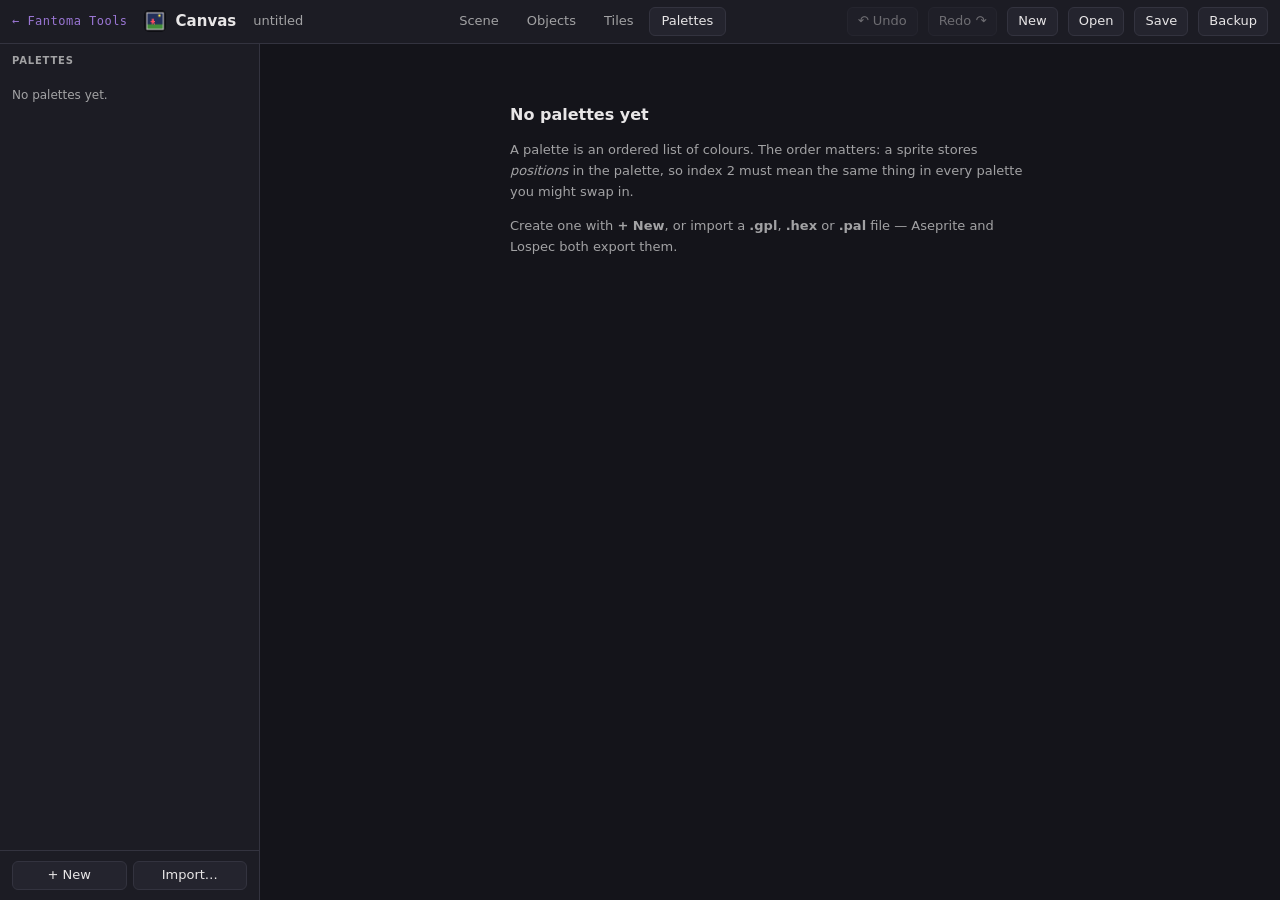
==== commit 68ce937f: "Canvas: tile situations counted in 47, coverage grid, 47-situation starter Lookup is exact pattern, " ====
--- a/tools/canvas/index.html
+++ b/tools/canvas/index.html
@@ -79,7 +79,9 @@
   width: 260px; flex: none; background: var(--panel);
   border-right: 1px solid var(--line); display: flex; flex-direction: column; min-height: 0;
 }
-aside.side.right { border-right: 0; border-left: 1px solid var(--line); width: 300px; }
+aside.side.right { border-right: 0; border-left: 1px solid var(--line); width: var(--right-w, 300px); position: relative; }
+.paneGrip { position: absolute; left: -3px; top: 0; bottom: 0; width: 6px; cursor: col-resize; z-index: 5; }
+.paneGrip:hover, .paneGrip.on { background: var(--accent); opacity: .5; }
 .sidehead {
   display: flex; align-items: center; gap: 8px; padding: 10px 12px 6px;
   font-size: 10px; font-weight: 700; letter-spacing: .08em; text-transform: uppercase;
@@ -213,13 +215,15 @@
 #tsCanvasWrap { flex: 1; position: relative; min-height: 0; }
 #tsCanvas { position: absolute; inset: 0; width: 100%; height: 100%; display: block; }
 #tsReadout { font: 11px var(--mono); color: var(--ink-dim); margin-left: auto; min-width: 64px; min-height: 14px; text-align: right; }
-.seg { display: inline-flex; border: 1px solid var(--line); border-radius: 6px; overflow: hidden; }
-.seg button { background: transparent; border: 0; padding: 5px 12px; color: var(--ink-dim); cursor: pointer; font: inherit; font-size: 12px; }
-.seg button.on { background: var(--accent); color: #14141a; font-weight: 600; }
+/* The segmented switch. NOT "seg": that is a path segment row (phase 5), and
+   sharing the name laid each row out sideways. */
+.segsw { display: inline-flex; border: 1px solid var(--line); border-radius: 6px; overflow: hidden; }
+.segsw button { background: transparent; border: 0; padding: 5px 12px; color: var(--ink-dim); cursor: pointer; font: inherit; font-size: 12px; }
+.segsw button.on { background: var(--accent); color: #14141a; font-weight: 600; }
 canvas.glyph { image-rendering: pixelated; vertical-align: middle; border: 1px solid var(--line); border-radius: 2px; }
 table.cover { width: 100%; border-collapse: collapse; font: 11px var(--mono); margin-top: 6px; }
 table.cover th { font-weight: 400; color: var(--ink-faint); text-align: left; padding: 2px 4px 4px 0; }
-table.cover td { padding: 3px 4px 3px 0; }
+table.cover td { padding: 3px 4px 3px 0; white-space: nowrap; }
 table.cover tr:not(:first-child) { cursor: pointer; }
 table.cover tr:not(:first-child):hover { background: var(--panel-2); }
 table.cover tr.hi { background: rgba(255,209,102,0.15); }
@@ -227,7 +231,11 @@
 table.cover td.new { color: var(--warn); font-family: inherit; }
 canvas.tplprev { display: block; image-rendering: pixelated; margin: 8px 0 4px; border: 1px solid var(--line); }
 ul.warns li canvas.glyph { margin-right: 4px; }
-#scnViewWrap { display: flex; justify-content: center; background: #000; border-radius: 6px; padding: 8px; }
+.sitgrid { display: flex; flex-wrap: wrap; gap: 4px; margin-top: 6px; }
+.sitgrid canvas.glyph.drawn { border-color: var(--ok); }
+.sitgrid canvas.glyph.plan { border-color: var(--warn); }
+.sitgrid canvas.glyph.none { opacity: 0.3; }
+#scnViewWrap { display: flex; justify-content: center; background: #000; border-radius: 6px; padding: 8px 0; }
 #scnView { display: block; image-rendering: pixelated; }
 /* Space reserved even while empty: text appearing as the pointer enters
    would otherwise re-wrap the toolbar and shift the canvas under it. */
@@ -237,12 +245,27 @@
 .scrub { display: flex; align-items: center; gap: 6px; flex: none; }
 #scnPlay, #objPlay { width: 84px; text-align: center; }  /* "Play" and "Pause" differ by 10 px */
 .scrub .chip { padding: 3px 8px; }
+table.para { width: 100%; border-collapse: collapse; font-size: 11px; margin-top: 6px; table-layout: fixed; }
+table.para th:nth-child(2), table.para th:nth-child(3) { width: 50px; }
+table.para th:nth-child(4) { width: 34%; }
+table.para td { overflow: hidden; text-overflow: ellipsis; }
+table.para th { font-weight: 400; color: var(--ink-faint); text-align: left; padding: 2px 4px 4px 0; }
+table.para td { padding: 2px 4px 2px 0; white-space: nowrap; }
+table.para td.even { color: var(--ink-dim); font-family: var(--mono); }
+table.para td.odd { color: var(--warn); font-family: var(--mono); }
+input.fac { width: 44px; padding: 3px 4px; }
+#camFollowBox .field select { flex: none; }
+.loopbox { display: flex; align-items: center; gap: 5px; flex: none; font-size: 12px; color: var(--ink-dim); }
+.loopbox label { display: flex; align-items: center; gap: 5px; cursor: pointer; }
+#scnLoopS { width: 64px; padding: 3px 6px; }
 #scnTime { width: 150px; accent-color: #ffd166; }
 #scnTimeLbl { width: 56px; white-space: nowrap; }
 .seglist { margin-top: 8px; }
 .seg { border-top: 1px solid var(--line); padding: 6px 0; }
 .seghead { display: flex; align-items: center; gap: 6px; }
-.seghead .small { flex: 1; min-width: 0; overflow: hidden; text-overflow: ellipsis; white-space: nowrap; }
+.seghead .to { font: 11px var(--mono); white-space: nowrap; flex: none; }
+.seghead .info { flex: 1; min-width: 0; text-align: right; font: 10px var(--mono); color: var(--ink-faint);
+  overflow: hidden; text-overflow: ellipsis; white-space: nowrap; }
 .segn { font: 700 10px var(--mono); color: #14141a; background: #ffd166; border-radius: 3px; padding: 1px 4px; }
 .segx { background: none; border: 0; color: var(--ink-faint); cursor: pointer; padding: 0 2px; }
 .segx:hover { color: var(--bad); }
@@ -403,6 +426,7 @@
           <span class="x">,</span>
           <input class="num" id="camY" type="number" min="0" step="1">
         </div>
+        <div id="camFollowBox"></div>
         <div class="field">
           <label for="sceneW">Scene</label>
           <input class="num" id="sceneW" type="number" min="1" max="4096" step="1">
@@ -428,13 +452,17 @@
     <div class="objstage">
       <div class="objbar">
         <button type="button" class="chip" id="scnPlay"></button>
+        <span class="segsw" id="scnToolSw" title="V select · B paint ground · E erase ground"><button type="button" data-t="select">Select</button><button type="button" data-t="paint">Paint</button><button type="button" data-t="erase">Erase</button></span>
         <label>Zoom <select id="scnZoom"></select></label>
         <label title="Collision boxes as the engine uses them: at the object&rsquo;s top-left, never mirrored"><input type="checkbox" id="scnBoxes"> Collision boxes</label>
         <label><input type="checkbox" id="scnGrid"> Pixel grid</label>
         <label title="Show every instance's path, not only the selected one's"><input type="checkbox" id="scnPaths"> Paths</label>
+        <label title="Mark tiles standing in for a situation the template lacks"><input type="checkbox" id="scnMarks"> Stand-ins</label>
         <span class="scrub"><button type="button" class="chip" id="scnRestart" title="Back to 0 s">⟲</button>
           <input type="range" id="scnTime" min="0" max="4000" step="16" value="0" title="Scene time: drag to scrub (pauses)">
           <span id="scnTimeLbl" class="small mono"></span></span>
+        <span class="loopbox" title="Every animation and path starts over at this time, as ⟲ does"><label><input type="checkbox" id="scnLoopOn"> Restart every</label>
+          <input class="num" id="scnLoopS" type="number" min="0.1" max="600" step="0.1"> s</span>
         <span id="scnReadout"></span>
       </div>
       <div id="sceneStage"><canvas id="sceneCanvas"></canvas></div>
@@ -449,7 +477,9 @@
         </div>
         <div class="sect" id="scnInstSect"></div>
         <div class="sect" id="scnPathSect" hidden></div>
+        <div class="sect" id="scnTileSect"></div>
         <div class="sect" id="scnBandSect"></div>
+        <div class="sect" id="scnParaSect"></div>
         <div class="sect" id="scnCheckSect"></div>
       </div>
     </aside>
@@ -541,7 +571,7 @@
 
     <div class="objstage" id="tsStage" hidden>
       <div class="objbar">
-        <span class="seg" id="tsViewSw"><button type="button" data-v="template">Template</button><button type="button" data-v="level">Level</button></span>
+        <span class="segsw" id="tsViewSw"><button type="button" data-v="template">Template</button><button type="button" data-v="level">Level</button></span>
         <label>Zoom <select id="tsZoom"><option value="0">fit</option><option value="1">1&times;</option><option value="2">2&times;</option>
           <option value="3">3&times;</option><option value="4">4&times;</option><option value="6">6&times;</option><option value="8">8&times;</option></select></label>
         <label title="Tile numbers on the template"><input type="checkbox" id="tsNumbers"> Numbers</label>
@@ -748,8 +778,9 @@
 function blankProject() {
   return {
     format: FORMAT, version: VERSION, name: 'untitled',
-    camera: { w: 64, h: 64, x: 0, y: 0 },
-    scene: { w: 64, h: 64, bg: '#000000', instances: [] },
+    camera: { w: 64, h: 64, x: 0, y: 0, follow: { target: null, mode: 'zone', zw: 24, zh: 24 } },
+    scene: { w: 64, h: 64, bg: '#000000', instances: [], tilemaps: [], loop: { on: false, ms: 5000 },
+             parallax: { x: [1, 1, 1, 1, 1, 1], y: [1, 1, 1, 1, 1, 1] } },
     include: DEFAULT_INCLUDE,
     palettes: [],
     objects: [],
@@ -778,9 +809,18 @@
     w: Math.max(p.camera.w, intIn(sc.w, 1, MAX_SCENE, p.camera.w)),
     h: Math.max(p.camera.h, intIn(sc.h, 1, MAX_SCENE, p.camera.h)),
     bg: normHex(sc.bg) || '#000000',       // bg_color; black is an unlit panel
+    loop: { on: !!(sc.loop && sc.loop.on), ms: intIn(sc.loop && sc.loop.ms, 100, 600000, 5000) },
+    parallax: (function (P) {
+      function arr(a) { return [0, 1, 2, 3, 4, 5].map(function (i) { var v = Array.isArray(a) ? Number(a[i]) : 1; return isFinite(v) ? Math.min(4, Math.max(0, v)) : 1; }); }
+      return { x: arr(P && P.x), y: arr(P && P.y) };
+    })(sc.parallax),
     instances: []
   };
   p.camera.x = intIn(cam.x, 0, p.scene.w - p.camera.w, 0);
+  var fo = isObj(cam.follow) ? cam.follow : {};
+  p.camera.follow = { target: typeof fo.target === 'string' ? fo.target : null,
+                      mode: ['lock', 'zone', 'snap'].indexOf(fo.mode) >= 0 ? fo.mode : 'zone',
+                      zw: intIn(fo.zw, 1, p.camera.w, Math.min(24, p.camera.w)), zh: intIn(fo.zh, 1, p.camera.h, Math.min(24, p.camera.h)) };
   p.camera.y = intIn(cam.y, 0, p.scene.h - p.camera.h, 0);
 
   p.include = (typeof raw.include === 'string' && !includeProblem(raw.include.trim()))
@@ -813,6 +853,19 @@
   });
 
   p.tilesets = (Array.isArray(raw.tilesets) ? raw.tilesets : []).map(function (t) { return normTileset(t, taken, palIds); }).filter(Boolean);
+  // Tile layers keep only where ground is; the grid is fitted to the scene
+  // and the tile size when shown (fitTilemaps).
+  var tsIds = {};
+  p.tilesets.forEach(function (t) { tsIds[t.id] = true; });
+  p.scene.tilemaps = (Array.isArray(sc.tilemaps) ? sc.tilemaps : []).filter(function (m) { return isObj(m) && tsIds[m.tileset]; }).map(function (m) {
+    var id = (typeof m.id === 'string' && m.id && !taken[m.id]) ? m.id : newId('tm', taken);
+    taken[id] = true;
+    var cols = intIn(m.cols, 0, 4096, 0), rows = intIn(m.rows, 0, 4096, 0);
+    var cells = typeof m.cells === 'string' ? m.cells.replace(/[^1]/g, '0') : '';
+    if (cells.length !== cols * rows) { cells = ''; cols = 0; rows = 0; }
+    return { id: id, tileset: m.tileset, band: intIn(m.band, 0, BANDS.length - 1, BAND_PLAY), cols: cols, rows: rows, cells: cells,
+             edges: m.edges === 'empty' ? 'empty' : 'continue', hidden: !!m.hidden };
+  });
 
   // Instances point at objects and states by id. One whose object is gone
   // is dropped; one whose state is gone falls back to the first, at draw.
@@ -846,6 +899,7 @@
   });
   project.scene.instances.forEach(function (i) { t[i.id] = true; });
   project.tilesets.forEach(function (x) { t[x.id] = true; });
+  project.scene.tilemaps.forEach(function (x) { t[x.id] = true; });
   return t;
 }
 
@@ -878,6 +932,10 @@
 ui.scnHide = ui.scnHide && typeof ui.scnHide === 'object' ? ui.scnHide : {};
 ui.scnSel = typeof ui.scnSel === 'string' ? ui.scnSel : null;
 ui.scnPaths = ui.scnPaths !== false;
+ui.scnTool = ['select', 'paint', 'erase'].indexOf(ui.scnTool) >= 0 ? ui.scnTool : 'select';
+ui.scnTm = typeof ui.scnTm === 'string' ? ui.scnTm : null;
+ui.scnMarks = ui.scnMarks !== false;
+ui.scnTmHi = null;
 ui.ts = typeof ui.ts === 'string' ? ui.ts : null;
 ui.tsView = ui.tsView === 'level' ? 'level' : 'template';
 ui.tsZoom = [0, 1, 2, 3, 4, 6, 8].indexOf(ui.tsZoom) >= 0 ? ui.tsZoom : 0;
@@ -1602,6 +1660,8 @@
    would. ---- */
 function scnElapsed() {
   var t = ui.scnPlaying ? performance.now() - scnStart : scnPausedAt;
+  var L = project.scene.loop;
+  if (L.on && L.ms > 0) t = t % L.ms;             // the scene restarts: every clock back to 0
   return Math.floor(t / TICK_MS) * TICK_MS;
 }
 function instFrame(st, elapsed) {
@@ -1622,7 +1682,7 @@
 
 // Where the instance's cell sits in the world: a fixed one rides the camera.
 function instWorld(inst) {
-  var c = project.camera;
+  var c = scnCam || project.camera;
   return inst.fixed ? { x: c.x + inst.x, y: c.y + inst.y } : { x: inst.x, y: inst.y };
 }
 
@@ -1643,7 +1703,7 @@
   var bg = hexToRgb(panelOf(project.scene.bg).hex);
   buf.fill(((255 << 24) | (bg[2] << 16) | (bg[1] << 8) | bg[0]) >>> 0);
   var cache = {};
-  drawOrder().forEach(function (inst) {
+  function drawOne(inst) {
     if (inst.hidden || (skipBand && skipBand[inst.band])) return;
     var o = findObject(inst.obj);
     if (!o) return;
@@ -1666,7 +1726,14 @@
         buf[py * bw + pxx] = cols[v] !== undefined ? cols[v] : 0xffff00ff;
       }
     }
-  });
+  }
+  for (var b = 0; b < BANDS.length; b++) {
+    if (!(skipBand && skipBand[b])) {
+      var tsh = bandShift(b);
+      tileLayers().forEach(function (tm) { if (tm.band === b && !tm.hidden) drawTileLayer(buf, bw, bh, ox - tsh.x, oy - tsh.y, tm); });
+    }
+    scnInstances().forEach(function (inst) { if (inst.band === b) drawOne(inst); });
+  }
 }
 
 function blit(canvas, bw, bh, fill) {
@@ -1701,7 +1768,7 @@
   g.fillStyle = '#101015';
   g.fillRect(0, 0, W, H);
 
-  var sw = project.scene.w, sh = project.scene.h, cam = project.camera, now = scnElapsed();
+  var sw = project.scene.w, sh = project.scene.h, now = scnElapsed(), cam = syncCam(now);
   function X(x) { return gm.ox + x * k; }
   function Y(y) { return gm.oy + y * k; }
 
@@ -1760,6 +1827,7 @@
     g.setLineDash([]);
   }
 
+  drawTileOverlays(g, gm);
   drawPaths(g, gm);
 
   // The camera, and its handle.
@@ -1793,7 +1861,7 @@
 }
 
 function camTab(gm) {
-  var cam = project.camera, text = 'camera ' + cam.x + ',' + cam.y;
+  var cam = scnCam || project.camera, text = 'camera ' + cam.x + ',' + cam.y + (followTarget() ? ' · following' : '');
   var g = sceneCv.getContext('2d');
   g.font = '600 11px ui-monospace, Menlo, Consolas, monospace';
   var w = Math.ceil(g.measureText(text).width) + 12;
@@ -1802,23 +1870,25 @@
 
 // The camera view: exactly the panel's pixels, at a whole-number scale.
 function drawCamView() {
-  var cam = project.camera, cv = $('scnView');
-  var k = Math.min(256 / cam.w, 256 / cam.h);
+  var el1 = scnElapsed(), cam = syncCam(el1), cv = $('scnView');
+  // As large as the panel allows, at a whole-number scale: widening the
+  // panel enlarges the camera view. (A fixed 256 px overflowed a narrow one.)
+  var wrap = $('scnViewWrap'), room = wrap.clientWidth || 256;
+  var k = Math.min(room / cam.w, Math.max(256, room) / cam.h);
   k = k >= 1 ? Math.floor(k) : k;
-  var el1 = scnElapsed();
   blit(scnOff, cam.w, cam.h, function (buf) { composite(buf, cam.w, cam.h, cam.x, cam.y, el1, null); });
   cv.width = Math.round(cam.w * k); cv.height = Math.round(cam.h * k);
   var g = cv.getContext('2d');
   g.imageSmoothingEnabled = false;
   g.drawImage(scnOff, 0, 0, cv.width, cv.height);
   $('scnViewNote').textContent = cam.w + '×' + cam.h + ' at ' + (k >= 1 ? k : k.toFixed(2)) + '×, camera at ('
-    + cam.x + ', ' + cam.y + '). Every band, as the device draws it, whatever the editor hides.';
+    + cam.x + ', ' + cam.y + ')' + (followTarget() ? ', following ' + instLabel(followTarget().inst) : '') + '. Every band, as the device draws it, whatever the editor hides.';
 }
 
 /* ---- playback ---- */
 function scnSignature() {
-  var el2 = scnElapsed();
-  return scnInstances().map(function (inst) {
+  var el2 = scnElapsed(), c2 = syncCam(el2);
+  return c2.x + ',' + c2.y + '|' + scnInstances().map(function (inst) {
     var at = instNow(inst, el2);
     return at.st ? [instFrame(at.st, el2 - at.animStart), at.x, at.y, at.flipX ? 1 : 0].join(':') : '';
   }).join(',');
@@ -1925,7 +1995,51 @@
     if (!findPalette(o.palette)) bad.push(o.name + ' has no palette, so it cannot be drawn.');
     if (o.box.x || o.box.y) warns.push(o.name + '’s box is drawn offset in the Objects tab; the engine, and this scene, put it at the top-left.');
   });
-  return { bad: bad, warns: warns, infos: infos, used: used };
+  var FT = followTarget();
+  if (project.camera.follow.target && !FT) warns.push('The camera is set to follow something no longer in the scene (or fixed to the screen), so it stays put.');
+  if (FT && FT.inst.path) FT.inst.path.segs.forEach(function (sg, k) {
+    if (sg.cx !== null) return;
+    var p0 = segFrom(FT.inst.path, k);
+    [Math.abs(sg.x - p0.x), Math.abs(sg.y - p0.y)].forEach(function (d, ax) {
+      if (!d) return;
+      var n = tickSpeedNote(d / sg.ms * 1000);
+      if (n) warns.push(instLabel(FT.inst) + ', segment ' + (k + 1) + (ax ? ' (up/down)' : '') + ': ' + n + ' The camera follows it, so the whole screen steps that way.');
+    });
+  });
+  for (var pb = 0; pb < BANDS.length; pb++) {
+    ['x', 'y'].forEach(function (ax) {
+      var fv = project.scene.parallax[ax][pb];
+      if (!factorEven(fv)) infos.push('Band ' + BANDS[pb].name + ' scrolls at ' + fv + ' (' + ax + '), which steps unevenly: '
+        + stepPattern(fv).join('·') + '. Next to bands at other rhythms it can shimmer; 1/2, 1/3, 1/4… step evenly.');
+    });
+  }
+  var usedTs = {};
+  tileLayers().forEach(function (tm) {
+    var ts = findTileset(tm.tileset);
+    if (!ts) { bad.push('Tile layer ' + tmLabel(tm) + ' has no tileset.'); return; }
+    if (tm.hidden) return;
+    usedTs[ts.id] = ts;
+    var T = tmTiled(tm);
+    if (!T) return;
+    var stand = T.tiles.filter(function (t) { return t && !t.exact; }).length;
+    if (stand) infos.push(tmLabel(tm) + ': ' + stand + ' tile' + (stand === 1 ? '' : 's') + ' stand' + (stand === 1 ? 's' : '') + ' in for a situation the template lacks (magenta corner).');
+    if (tm.band !== BAND_PLAY) return;
+    // Objects inside solid ground: on_hit would fire every frame.
+    var inside = list.filter(function (inst) {
+      var o = findObject(inst.obj);
+      if (!o || inst.hidden || inst.band !== BAND_PLAY || !o.box.w || !o.box.h) return false;
+      var at = instWorld(inst);
+      var x0 = Math.floor(at.x / ts.tw), y0 = Math.floor(at.y / ts.th);
+      var x1 = Math.floor((at.x + o.box.w - 1) / ts.tw), y1 = Math.floor((at.y + o.box.h - 1) / ts.th);
+      for (var y = y0; y <= y1; y++) for (var x = x0; x <= x1; x++) {
+        if (x >= 0 && y >= 0 && x < tm.cols && y < tm.rows && tm.cells.charAt(y * tm.cols + x) === '1') return true;
+      }
+      return false;
+    });
+    if (inside.length) infos.push(inside.slice(0, 3).map(instLabel).join(', ') + (inside.length > 3 ? ' and ' + (inside.length - 3) + ' more' : '')
+      + ' overlap' + (inside.length === 1 ? 's' : '') + ' solid ground in the play band.');
+  });
+  return { bad: bad, warns: warns, infos: infos, used: used, usedTs: usedTs };
 }
 
 /* ---- rendering the panels ---- */
@@ -2027,6 +2141,8 @@
 function renderScnInst() {
   var box = $('scnInstSect'), inst = selInst();
   box.innerHTML = '';
+  var tml = !inst && currentTm();
+  if (tml) { renderTileLayerPanel(box, tml); return; }
   box.appendChild(el('h3', null, 'Instance'));
   var o = inst && findObject(inst.obj);
   if (!o) {
@@ -2110,6 +2226,7 @@
   for (var b = BANDS.length - 1; b >= 0; b--) {
     (function (b) {
       var members = scnInstances().filter(function (i) { return i.band === b; });
+      var nTiles = tileLayers().filter(function (tm) { return tm.band === b; }).length;
       var row = el('div', 'bandrow' + (hide[b] ? ' off' : ''));
       var eye = el('button', 'eye', hide[b] ? '◌' : '●');
       eye.type = 'button';
@@ -2117,7 +2234,7 @@
       eye.onclick = function () { ui.scnHide = ui.scnHide || {}; ui.scnHide[b] = !hide[b]; saveUi(); renderScene(); };
       row.appendChild(eye);
       row.appendChild(el('span', 'nm', b + ' ' + BANDS[b].name));
-      row.appendChild(el('span', 'tag', members.length ? String(members.length) : ''));
+      row.appendChild(el('span', 'tag', (members.length || nTiles) ? String(members.length) + (nTiles ? ' + ' + nTiles + ' tiles' : '') : ''));
       row.title = BANDS[b].key + (BANDS[b].note ? ': ' + BANDS[b].note : '');
       box.appendChild(row);
       // Drawn in list order within the band: the last one here is on top.
@@ -2130,8 +2247,15 @@
         if (inst.hidden) tags.push('hidden');
         if (inst.flipX || inst.flipY) tags.push('flip ' + (inst.flipX ? 'x' : '') + (inst.flipY ? 'y' : ''));
         r.appendChild(el('span', 'tag', tags.join(' · ')));
-        r.onclick = function () { ui.scnSel = inst.id; saveUi(); renderScene(); };
+        r.onclick = function () { ui.scnSel = inst.id; ui.scnTm = null; saveUi(); renderScene(); };
         box.appendChild(r);
+      });
+      tileLayers().filter(function (tm) { return tm.band === b; }).forEach(function (tm) {
+        var r2 = el('div', 'srow' + (tm.id === ui.scnTm ? ' sel' : ''));
+        r2.appendChild(el('span', 'nm', tmLabel(tm)));
+        r2.appendChild(el('span', 'tag', 'tiles · under the objects' + (tm.hidden ? ' · hidden' : '')));
+        r2.onclick = function () { ui.scnTm = tm.id; ui.scnSel = null; ui.pathEdit = null; saveUi(); renderScene(); };
+        box.appendChild(r2);
       });
     })(b);
   }
@@ -2150,8 +2274,8 @@
   if (!ul.children.length) ul.appendChild(el('li', 'info', 'Nothing to report.'));
   box.appendChild(ul);
 
-  var ids = Object.keys(chk.used);
-  if (!ids.length) return;
+  var ids = Object.keys(chk.used), tsIds = Object.keys(chk.usedTs);
+  if (!ids.length && !tsIds.length) return;
   var t = el('table', 'cost'), total = 0, hr = el('tr');
   ['object', 'placed', 'flash'].forEach(function (x) { hr.appendChild(el('th', null, x)); });
   t.appendChild(hr);
@@ -2164,6 +2288,14 @@
     total += b.total || 0;
     t.appendChild(tr);
   });
+  tsIds.forEach(function (id) {
+    var ts = chk.usedTs[id], b = tsBudget(ts), tr = el('tr');
+    tr.appendChild(el('td', null, ts.name + ' (tiles)'));
+    tr.appendChild(el('td', null, String(tileLayers().filter(function (tm) { return tm.tileset === id; }).length)));
+    tr.appendChild(el('td', null, b ? bytesLabel(b.pixels + b.pal) : '—'));
+    total += b ? b.pixels + b.pal : 0;
+    t.appendChild(tr);
+  });
   var tt = el('tr');
   tt.appendChild(el('td', 'up', 'total'));
   tt.appendChild(el('td', null, String(scnInstances().length)));
@@ -2191,11 +2323,21 @@
   renderSceneFields();
   renderScnObjList();
   if (!pathEditing()) ui.pathEdit = null;
+  if (ui.scnTm && !currentTm()) ui.scnTm = null;
+  fitTilemaps();
   renderScnInst();
   renderScnPath();
+  renderScnTiles();
   renderScnBands();
+  renderParallax();
+  renderFollow();
+  Array.prototype.forEach.call(document.querySelectorAll('#scnToolSw button'), function (b) { b.classList.toggle('on', b.getAttribute('data-t') === ui.scnTool); });
+  $('scnMarks').checked = ui.scnMarks;
   renderScnChecks();
   $('scnPaths').checked = ui.scnPaths;
+  $('scnLoopOn').checked = project.scene.loop.on;
+  if (document.activeElement !== $('scnLoopS')) $('scnLoopS').value = (project.scene.loop.ms / 1000).toFixed(1).replace(/\.0$/, '');
+  $('scnLoopS').disabled = !project.scene.loop.on;
   $('scnBoxes').checked = ui.scnBoxes;
   $('scnGrid').checked = ui.scnGrid;
   syncScnZoom();
@@ -2219,6 +2361,7 @@
 // Topmost first: an opaque pixel wins over a transparent corner of a
 // sprite drawn later, so small sprites stay clickable in a crowd.
 function hitInstance(wx, wy) {
+  syncCam(scnElapsed());
   var order = drawOrder().reverse(), el3 = scnElapsed(), hide = ui.scnHide || {}, fx = Math.floor(wx), fy = Math.floor(wy);
   var cellHit = null;
   for (var i = 0; i < order.length; i++) {
@@ -2244,7 +2387,19 @@
   sceneCv.setPointerCapture(e.pointerId);
   if (e.button === 1) { scnDrag = { kind: 'pan', mx: mx, my: my, gm: gm }; e.preventDefault(); return; }
   if (e.altKey || (mx >= tab.x && mx < tab.x + tab.w && my >= tab.y && my < tab.y + tab.h)) {
+    if (followTarget()) { toast('The camera is following ' + instLabel(followTarget().inst) + '. Its start is set in the Camera at fields; Follow: nothing frees it.'); return; }
     scnDrag = { kind: 'camera', wx: w.x, wy: w.y, x: cam.x, y: cam.y, moved: false };
+    return;
+  }
+  if (ui.scnTool !== 'select') {
+    var tm = currentTm(), c = tm && tmCellAt(tm, w.x, w.y);
+    if (!tm) { toast('Choose a tile layer to paint on, or add one (Tile layers, on the right).'); return; }
+    var val = ui.scnTool === 'paint' ? '1' : '0';
+    if (e.shiftKey) { if (c) scnDrag = { kind: 'rect', tm: tm, val: val, a: c, b: c }; drawScene(); return; }
+    snapshot();
+    var did = c ? setCells(tm, [c], val) : 0;
+    scnDrag = { kind: 'paint', tm: tm, val: val, last: c, moved: true };
+    if (did) drawScene();
     return;
   }
   if (pathEditing()) {
@@ -2258,13 +2413,13 @@
   var inst = hitInstance(w.x, w.y);
   if (inst) {
     if (ui.scnSel !== inst.id) ui.pathEdit = null;
-    ui.scnSel = inst.id; saveUi();
+    ui.scnSel = inst.id; ui.scnTm = null; saveUi();
     // By delta, so a sprite caught mid-path moves its whole path with it.
     scnDrag = { kind: 'move', inst: inst, wx: w.x, wy: w.y, x0: inst.x, y0: inst.y, moved: false };
     renderScnInst(); renderScnPath(); renderScnBands(); drawScene();
     return;
   }
-  if (ui.scnSel) { ui.scnSel = null; ui.pathEdit = null; saveUi(); renderScnInst(); renderScnPath(); renderScnBands(); }
+  if (ui.scnSel || ui.scnTm) { ui.scnSel = null; ui.scnTm = null; ui.pathEdit = null; saveUi(); renderScnInst(); renderScnPath(); renderScnTiles(); renderScnBands(); }
   scnDrag = { kind: 'pan', mx: mx, my: my, gm: gm, dist: 0 };
   drawScene();
 });
@@ -2273,6 +2428,21 @@
   var gm = scnGeom(), r = sceneCv.getBoundingClientRect();
   var mx = e.clientX - r.left, my = e.clientY - r.top, w = toWorld(gm, mx, my);
   $('scnReadout').textContent = Math.floor(w.x) + ', ' + Math.floor(w.y);
+  if (!scnDrag && ui.scnTool !== 'select') {
+    var htm = currentTm(), hc = htm && tmCellAt(htm, w.x, w.y);
+    sceneCv.style.cursor = 'crosshair';
+    if (JSON.stringify(hc) !== JSON.stringify(scnHover)) { scnHover = hc; drawScene(); }
+    return;
+  }
+  if (scnDrag && (scnDrag.kind === 'paint' || scnDrag.kind === 'rect')) {
+    var pc = tmCellAt(scnDrag.tm, w.x, w.y);
+    if (!pc) return;
+    if (scnDrag.kind === 'rect') { if (pc.x !== scnDrag.b.x || pc.y !== scnDrag.b.y) { scnDrag.b = pc; drawScene(); } return; }
+    var n = setCells(scnDrag.tm, scnDrag.last ? cellLine(scnDrag.last, pc) : [pc], scnDrag.val);
+    scnDrag.last = pc; scnHover = pc;
+    if (n) drawScene();
+    return;
+  }
   if (!scnDrag) {
     var tab = camTab(gm);
     sceneCv.style.cursor = (e.altKey || (mx >= tab.x && mx < tab.x + tab.w && my >= tab.y && my < tab.y + tab.h)) ? 'move'
@@ -2322,6 +2492,11 @@
   var d = scnDrag;
   scnDrag = null;
   sceneCv.style.cursor = '';
+  if (d.kind === 'rect') {
+    snapshot();
+    if (setCells(d.tm, cellRectList(d.a, d.b), d.val)) { changed(); renderScene(); } else { past.pop(); drawScene(); }
+    return;
+  }
   if (d.moved) { changed(); renderScene(); return; }
   if (d.kind === 'pan' && d.add && d.dist < 4 && pathEditing()) addPathPoint(selInst(), d.add.x, d.add.y);
 }
@@ -2334,7 +2509,7 @@
 });
 sceneCv.addEventListener('pointerup', endScnDrag);
 sceneCv.addEventListener('pointercancel', endScnDrag);
-sceneCv.addEventListener('pointerleave', function () { if (!scnDrag) $('scnReadout').textContent = ''; });
+sceneCv.addEventListener('pointerleave', function () { if (!scnDrag) { $('scnReadout').textContent = ''; if (scnHover) { scnHover = null; drawScene(); } } });
 
 sceneCv.addEventListener('wheel', function (e) {
   e.preventDefault();
@@ -2365,6 +2540,10 @@
 // Keys while the scene tab is showing; returns true when it used the key.
 function sceneKey(e) {
   var inst = selInst(), mod = e.ctrlKey || e.metaKey;
+  if (!mod && !e.altKey) {
+    var tool = { v: 'select', b: 'paint', e: 'erase' }[e.key.toLowerCase()];
+    if (tool) { setTool(tool); return true; }
+  }
   if (e.key === ' ') { e.preventDefault(); $('scnPlay').click(); return true; }
   if (pathEditing()) {
     if (e.key === 'Escape') { ui.pathEdit = null; saveUi(); renderScene(); return true; }
@@ -2418,6 +2597,7 @@
     snapshot();
     project.camera = cam;
     project.scene.w = sc.w; project.scene.h = sc.h;
+    fitTilemaps();
     changed();
     renderSceneFields();
     drawScene();
@@ -2502,7 +2682,15 @@
 
 /* Where an instance is, what it shows and since when, at scene time
    `elapsed`. Without a path that is simply where it was placed. */
-function instNow(inst, elapsed) {
+// Where it is drawn: the raw position, shifted by its band's parallax.
+function instNow(inst, elapsed, raw) {
+  var a = instNowRaw(inst, elapsed);
+  if (raw || inst.fixed) return a;
+  var sh = bandShift(inst.band);
+  a.x += sh.x; a.y += sh.y;
+  return a;
+}
+function instNowRaw(inst, elapsed) {
   var o = findObject(inst.obj), base = instWorld(inst);
   var st0 = o ? instState(inst, o) : null;
   var out = { x: base.x, y: base.y, st: st0, flipX: inst.flipX, flipY: inst.flipY, animStart: 0 };
@@ -2555,8 +2743,8 @@
 // is where the eye puts "the sprite", while the numbers stay the top-left
 // offsets the engine would move by.
 function pathScreenPts(inst, gm) {
-  var o = findObject(inst.obj), base = instWorld(inst);
-  var ox = base.x + o.w / 2, oy = base.y + o.h / 2;
+  var o = findObject(inst.obj), base = instWorld(inst), psh = inst.fixed ? { x: 0, y: 0 } : bandShift(inst.band);
+  var ox = base.x + psh.x + o.w / 2, oy = base.y + psh.y + o.h / 2;
   function S(x, y) { return { x: gm.ox + (ox + x) * gm.k, y: gm.oy + (oy + y) * gm.k }; }
   var pts = [S(0, 0)], ctl = [];
   inst.path.segs.forEach(function (s, k) {
@@ -2629,7 +2817,8 @@
 // A world point (where the pointer is) as a path offset for this instance.
 function pathOffset(inst, wx, wy, round) {
   var o = findObject(inst.obj), base = instWorld(inst), f = round ? Math.round : Math.floor;
-  return { x: f(wx - o.w / 2) - base.x, y: f(wy - o.h / 2) - base.y };
+  var psh = inst.fixed ? { x: 0, y: 0 } : bandShift(inst.band);
+  return { x: f(wx - o.w / 2) - base.x - psh.x, y: f(wy - o.h / 2) - base.y - psh.y };
 }
 
 // A new segment keeps the pace of the one before it, so a patrol drawn
@@ -2708,8 +2897,11 @@
     var head = el('div', 'seghead');
     var len = segLength(p0, s);
     head.appendChild(el('span', 'segn', wait ? 'wait' : String(k + 1)));
-    head.appendChild(el('span', 'small mono', wait ? 'stay at ' + s.x + ', ' + s.y
-      : 'to ' + s.x + ', ' + s.y + (s.cx !== null ? ' ⌒' : '') + ' · ' + len.toFixed(1) + ' px · ' + (len / s.ms * 1000).toFixed(1) + ' px/s'));
+    head.appendChild(el('span', 'to', wait ? 'at ' + s.x + ',' + s.y : '→ ' + s.x + ',' + s.y + (s.cx !== null ? ' ⌒' : '')));
+    var info = el('span', 'info', wait ? 'stays ' + s.ms + ' ms' : len.toFixed(1) + ' px · ' + (len / s.ms * 1000).toFixed(1) + ' px/s');
+    info.title = wait ? 'Stays at ' + s.x + ', ' + s.y + ' for ' + s.ms + ' ms'
+      : 'To ' + s.x + ', ' + s.y + (s.cx !== null ? ' (curved)' : '') + ': ' + len.toFixed(1) + ' px in ' + s.ms + ' ms = ' + (len / s.ms * 1000).toFixed(1) + ' px/s';
+    head.appendChild(info);
     var x = el('button', 'segx', '✕');
     x.type = 'button'; x.title = 'Remove this segment';
     x.onclick = function () { editInst(inst, null, function (i2) { i2.path.segs.splice(k, 1); }); };
@@ -2767,6 +2959,7 @@
 
 /* ---- the scene clock, made visible: a scrubber ---- */
 function timeSpan() {
+  if (project.scene.loop.on) return project.scene.loop.ms;     // one loop is the whole story
   var span = 4000;
   scnInstances().forEach(function (inst) {
     if (inst.path && inst.path.segs.length) span = Math.max(span, inst.path.delay + pathTotal(inst.path) * (inst.path.mode === 'loop' ? 2 : 1));
@@ -4798,10 +4991,17 @@
    picture of every place a tile can stand. The template is the rule set --
    no rules are written by hand. For each template cell its eight
    neighbours, filled or empty, describe the situation that tile was drawn
-   for; the tilemap says which tile was drawn there. Pedro's platformer
-   template, read this literal way, has no conflicts (measured 2026-10-01;
-   the usual shortcut of ignoring a diagonal unless both sides beside it are
-   filled gives six), so the literal reading is the one used.
+   for; the tilemap says which tile was drawn there.
+
+   Of the 256 neighbour patterns only 47 can look different: a diagonal
+   neighbour matters only when both sides beside it are filled -- otherwise
+   that corner is an open edge already. So a cell is tiled by (1) a tile
+   drawn for its exact pattern, else (2) one drawn for a pattern that is the
+   same situation counted the 47 way, else (3) the closest drawn situation.
+   Looking up the exact pattern first keeps a template that DOES tell
+   diagonals apart (Pedro's grass file draws lone tiles four ways by their
+   diagonal neighbours, measured 2026-10-02) working as drawn; the 47 count
+   is what coverage is measured in.
 
    The template comes from a layer named "template" when there is one, so a
    cell that has no tile yet is "not drawn yet" rather than empty space --
@@ -4819,6 +5019,8 @@
 var NB = [[0, -1], [1, -1], [1, 0], [1, 1], [0, 1], [-1, 1], [-1, 0], [-1, -1]];   // N NE E SE S SW W NW
 var NB_NAMES = ['N', 'NE', 'E', 'SE', 'S', 'SW', 'W', 'NW'];
 var TILE_X = 1, TILE_Y = 2, TILE_D = 4;                    // flip bits as stored here
+// Every one of the 47 situations at least once, in few places (found by search, 2026-10-02).
+var TEMPLATE_47 = [".##.###.#..", "#####.##.#.", ".#.#.#####.", "###########", "##..##.###.", ".#...####..", "###..#.###.", ".#.####.##.", "#########..", ".##.#.#.##."];
 var TEMPLATE_BASIC = ["###.###.#.##..#.", "....###...###..#", "##..###.#..##.#.", ".##.....#......#",
                       "....###.....#...", ".#..#.#..#.###..", "###.###.##..#..."];
 
@@ -4827,13 +5029,31 @@
   return null;
 }
 function currentTileset() { return findTileset(ui.ts); }
-function maskAt(occ, w, h, x, y) {
+function maskAt(occ, w, h, x, y, clamp) {
   var m = 0;
   for (var i = 0; i < 8; i++) {
     var xx = x + NB[i][0], yy = y + NB[i][1];
+    if (clamp) { xx = Math.min(w - 1, Math.max(0, xx)); yy = Math.min(h - 1, Math.max(0, yy)); }  // the edge continues
     if (xx >= 0 && yy >= 0 && xx < w && yy < h && occ[yy * w + xx]) m |= 1 << i;
   }
   return m;
+}
+// The same situation counted the 47 way: drop each diagonal whose two
+// sides are not both filled.
+function reduceMask(m) {
+  for (var i = 1; i < 8; i += 2) if (!(m & (1 << (i - 1))) || !(m & (1 << ((i + 1) % 8)))) m &= ~(1 << i);
+  return m;
+}
+var SITUATIONS = (function () {                 // the 47, fewest sides first
+  var seen = {}, out = [];
+  for (var m = 0; m < 256; m++) { var r = reduceMask(m); if (!seen[r]) { seen[r] = true; out.push(r); } }
+  function bits(m) { var c = 0; while (m) { c += m & 1; m >>= 1; } return c; }
+  return out.sort(function (a, b) { return bits(a & 0x55) - bits(b & 0x55) || (a & 0x55) - (b & 0x55) || bits(a) - bits(b) || a - b; });
+}());
+function templateSituations(occ, w, h) {        // which of the 47 a template has places for
+  var got = {};
+  for (var y = 0; y < h; y++) for (var x = 0; x < w; x++) if (occ[y * w + x]) got[reduceMask(maskAt(occ, w, h, x, y))] = true;
+  return got;
 }
 function maskName(m) {
   var out = NB_NAMES.filter(function (_, i) { return m & (1 << i); });
@@ -5000,9 +5220,19 @@
     rules[k] = ch[0];
     if (ch.length > 1) conflicts.push({ mask: e.mask, choices: ch });
   });
-  var planned = {};
-  undrawn.forEach(function (c) { planned[maskAt(ts.occ, w, h, c.x, c.y)] = true; });
-  return { rules: rules, masks: Object.keys(rules).map(Number), conflicts: conflicts, undrawn: undrawn, outside: outside, used: used, planned: planned };
+  // Grouped the 47 way: which situations are drawn, and where a template
+  // draws one situation differently by a diagonal.
+  var byR = {}, split = [];
+  Object.keys(rules).forEach(function (k) { var r = reduceMask(+k); (byR[r] = byR[r] || []).push(+k); });
+  Object.keys(byR).forEach(function (r) {
+    var kinds = {};
+    byR[r].forEach(function (k) { kinds[rules[k].id + ':' + rules[k].flip] = true; });
+    if (Object.keys(kinds).length > 1) split.push({ mask: +r, masks: byR[r] });
+  });
+  var planned = {};                               // keyed the 47 way
+  undrawn.forEach(function (c) { planned[reduceMask(maskAt(ts.occ, w, h, c.x, c.y))] = true; });
+  return { rules: rules, masks: Object.keys(rules).map(Number), conflicts: conflicts, undrawn: undrawn, outside: outside, used: used,
+           planned: planned, byR: byR, split: split };
 }
 
 // Closest drawn situation: a side neighbour weighs four times a diagonal.
@@ -5011,24 +5241,31 @@
   for (var i = 0; i < 8; i++) if (d & (1 << i)) c += (i % 2 === 0) ? 4 : 1;
   return c;
 }
-function autotile(level, R) {
+// Not drawn exactly: the same situation counted the 47 way if one is drawn
+// (nearest pattern among them), else the closest situation -- measured the
+// 47 way, so a diagonal that cannot show costs nothing.
+function nearestRule(R, m) {
+  var rm = reduceMask(m), best = -1, bc = Infinity, bl = Infinity;
+  R.masks.forEach(function (k) {
+    var c = maskCost(rm, reduceMask(k)), l = maskCost(m, k);
+    if (c < bc || (c === bc && (l < bl || (l === bl && k < best)))) { bc = c; bl = l; best = k; }
+  });
+  return { via: best, same: bc === 0 };
+}
+function autotile(level, R, clamp) {
   var w = level.w, h = level.h, out = new Array(w * h), missing = {};
   var near = {};
   for (var y = 0; y < h; y++) {
     for (var x = 0; x < w; x++) {
       var i = y * w + x;
       if (!level.cells[i]) { out[i] = null; continue; }
-      var m = maskAt(level.cells, w, h, x, y), r = R.rules[m];
-      if (r) { out[i] = { id: r.id, flip: r.flip, mask: m, exact: true }; continue; }
-      if (!(m in near)) {
-        var best = -1, bc = Infinity;
-        R.masks.forEach(function (k) { var c = maskCost(m, k); if (c < bc || (c === bc && k < best)) { bc = c; best = k; } });
-        near[m] = best;
-      }
-      var rb = near[m] >= 0 ? R.rules[near[m]] : null;
-      out[i] = { id: rb ? rb.id : 0, flip: rb ? rb.flip : 0, mask: m, exact: false, via: near[m] };
-      (missing[m] = missing[m] || { mask: m, count: 0, cells: [], via: near[m] }).count++;
-      missing[m].cells.push(i);
+      var m = maskAt(level.cells, w, h, x, y, clamp), r = R.rules[m], rm = reduceMask(m);
+      if (r) { out[i] = { id: r.id, flip: r.flip, mask: m, rmask: rm, exact: true }; continue; }
+      var n = near[m] || (near[m] = nearestRule(R, m)), rb = n.via >= 0 ? R.rules[n.via] : null;
+      out[i] = { id: rb ? rb.id : 0, flip: rb ? rb.flip : 0, mask: m, rmask: rm, exact: n.same, same: n.same, via: n.via };
+      if (n.same) continue;
+      (missing[rm] = missing[rm] || { mask: rm, count: 0, cells: [], via: n.via }).count++;
+      missing[rm].cells.push(i);
     }
   }
   return { tiles: out, missing: Object.keys(missing).map(function (k) { return missing[k]; }).sort(function (a, b) { return b.count - a.count; }) };
@@ -5190,7 +5427,7 @@
     tsTiled.tiles.forEach(function (t, i) {
       if (!t || t.exact) return;
       var q = cellRect(i % gw, Math.floor(i / gw));
-      var hi = ui.tsHi === t.mask;
+      var hi = ui.tsHi === t.rmask;
       g.fillStyle = hi ? '#ffd166' : '#ff3ea5';
       g.beginPath(); g.moveTo(q[0], q[1]); g.lineTo(q[0] + Math.max(4, q[2] / 3), q[1]); g.lineTo(q[0], q[1] + Math.max(4, q[3] / 3)); g.fill();
       if (hi) { g.strokeStyle = '#ffd166'; g.lineWidth = 2; g.strokeRect(q[0] + 1, q[1] + 1, q[2] - 2, q[3] - 2); g.lineWidth = 1; }
@@ -5273,8 +5510,11 @@
   var br = el('div', 'btnrow');
   var del = el('button', 'chip danger', 'Delete tileset'); del.type = 'button';
   del.onclick = function () {
-    if (!confirm('Delete “' + ts.name + '”? (Undo brings it back.)')) return;
+    var layers = tileLayers().filter(function (tm) { return tm.tileset === ts.id; }).length;
+    if (!confirm('Delete “' + ts.name + '”?' + (layers ? ' ' + layers + ' tile layer' + (layers === 1 ? '' : 's') + ' in the scene use' + (layers === 1 ? 's' : '') + ' it and go too.' : '')
+      + ' (Undo brings it back.)')) return;
     snapshot();
+    project.scene.tilemaps = tileLayers().filter(function (tm) { return tm.tileset !== ts.id; });
     project.tilesets.splice(project.tilesets.indexOf(ts), 1);
     dropLink(ts.id);
     ui.ts = project.tilesets.length ? project.tilesets[0].id : null; saveUi();
@@ -5320,8 +5560,36 @@
   if (unused.length) li('info', 'Tile' + (unused.length === 1 ? ' ' : 's ') + unused.join(', ') + (unused.length === 1 ? ' is' : ' are') + ' in the tileset but placed nowhere.');
   var flipped = ts.map.flips.filter(Boolean).length;
   if (flipped) li('info', flipped + ' cell' + (flipped === 1 ? ' uses a' : 's use') + ' flipped tile' + (flipped === 1 ? '' : 's') + ' (marked ′). Whether the engine’s tilemap will flip tiles is not decided.');
-  li('info', R.masks.length + ' situation' + (R.masks.length === 1 ? '' : 's') + ' drawn, of 256 possible.');
+  R.split.forEach(function (sp) {
+    var s = el('span');
+    s.appendChild(maskGlyph(sp.mask));
+    s.appendChild(document.createTextNode(' One situation counted the 47 way, drawn as tiles '
+      + sp.masks.map(function (k) { return R.rules[k].id + (R.rules[k].flip ? '′' : '') + ' (' + maskName(k) + ')'; }).join(', ')
+      + ': told apart by diagonals. Each pattern keeps its own tile; any other pattern of it takes the nearest.'));
+    li('info', s);
+  });
   box.appendChild(ul);
+
+  // Coverage, counted in the 47 situations that can look different.
+  var nDrawn = 0, nPlan = 0;
+  SITUATIONS.forEach(function (m) { if (R.byR[m]) nDrawn++; else if (R.planned[m]) nPlan++; });
+  var nNone = 47 - nDrawn - nPlan;
+  box.appendChild(el('span', 'lbl', 'Situations'));
+  box.appendChild(el('p', 'note' + (nNone ? ' warn' : ''), nDrawn + ' of 47 drawn'
+    + (nPlan ? ', ' + nPlan + ' planned (in the template, no tile yet)' : '')
+    + (nNone ? ', ' + nNone + ' not in the template at all (faded)' : '') + '.'));
+  var grid = el('div', 'sitgrid');
+  SITUATIONS.forEach(function (m) {
+    var g = maskGlyph(m, 5), st = R.byR[m] ? 'drawn' : R.planned[m] ? 'plan' : 'none';
+    g.classList.add(st);
+    g.title = maskName(m) + ' — ' + (st === 'drawn'
+      ? 'tile ' + R.byR[m].map(function (k) { return R.rules[k].id + (R.rules[k].flip ? '′' : ''); }).filter(function (v, i, a) { return a.indexOf(v) === i; }).join(', ')
+      : st === 'plan' ? 'planned: the template has a place for it, not drawn yet' : 'not in the template');
+    grid.appendChild(g);
+  });
+  box.appendChild(grid);
+  box.appendChild(el('p', 'note', 'Purple is the tile, grey its filled neighbours. A diagonal counts only when both sides beside it are filled; '
+    + 'otherwise that corner is an open edge anyway, which is why 256 patterns make 47 situations. Green: drawn. Amber: planned.'));
 }
 
 function renderTsLevel() {
@@ -5365,7 +5633,7 @@
   if (planned.length) {
     var pc = planned.reduce(function (a, m) { return a + m.count; }, 0);
     box.appendChild(el('p', 'note', planned.length + ' of them (' + pc + ' tile' + (pc === 1 ? '' : 's') + ') are places already in your template, '
-      + 'just not drawn yet — marked “planned”. The rest are shapes the template does not have.'));
+      + 'just not drawn yet — marked “planned”. The rest, “new shape”, are shapes the template does not have.'));
   }
   var t = el('table', 'cover');
   var hr = el('tr');
@@ -5376,7 +5644,7 @@
     if (ui.tsHi === m.mask) tr.className = 'hi';
     var g1 = el('td'); g1.appendChild(maskGlyph(m.mask, 5)); tr.appendChild(g1);
     tr.appendChild(el('td', null, String(m.count)));
-    tr.appendChild(el('td', R.planned[m.mask] ? 'plan' : 'new', R.planned[m.mask] ? 'planned' : 'not in template'));
+    tr.appendChild(el('td', R.planned[m.mask] ? 'plan' : 'new', R.planned[m.mask] ? 'planned' : 'new shape'));
     var via = R.rules[m.via], g2 = el('td');
     if (via) { g2.appendChild(maskGlyph(m.via, 5)); g2.appendChild(document.createTextNode(' tile ' + via.id)); }
     tr.appendChild(g2);
@@ -5429,7 +5697,7 @@
   var i = y * gw + x, txt = 'cell ' + x + ', ' + y;
   if (level) {
     var t = tsTiled.tiles[i];
-    if (t) txt += ' · ' + maskName(t.mask) + ' · tile ' + t.id + (t.exact ? '' : ' (closest)');
+    if (t) txt += ' · ' + maskName(t.mask) + ' · tile ' + t.id + (t.same ? ' (same situation, drawn for ' + maskName(t.via) + ')' : t.exact ? '' : ' (closest)');
   } else if (ts.occ[i] || ts.map.ids[i]) {
     txt += ' · ' + maskName(maskAt(ts.occ, gw, gh, x, y)) + (ts.map.ids[i] ? ' · tile ' + ts.map.ids[i] : ' · not drawn yet');
   }
@@ -5582,8 +5850,12 @@
 function showStarter() {
   openModal('New tileset starter file');
   var body = $('modalBody'), foot = $('modalFoot');
-  var st = { tpl: { occ: [], w: TEMPLATE_BASIC[0].length, h: TEMPLATE_BASIC.length }, T: ui.tsTile || 8, name: 'tileset' };
-  TEMPLATE_BASIC.forEach(function (r) { for (var i = 0; i < r.length; i++) st.tpl.occ.push(r[i] === '#' ? 1 : 0); });
+  function fromRows(rows) {
+    var t = { occ: [], w: rows[0].length, h: rows.length };
+    rows.forEach(function (r) { for (var i = 0; i < r.length; i++) t.occ.push(r[i] === '#' ? 1 : 0); });
+    return t;
+  }
+  var st = { tpl: fromRows(TEMPLATE_47), T: ui.tsTile || 8, name: 'tileset' };
   body.appendChild(el('p', 'note', 'Canvas writes an Aseprite file: your template as a locked layer, and an empty tilemap layer over it '
     + 'at the tile size below. Draw tiles on “tiles”; where the same tile belongs twice, place it again from the tileset rather than redrawing it.'));
   body.appendChild(el('h4', 'mh', 'Template'));
@@ -5595,11 +5867,15 @@
     g.fillStyle = '#c8c8cd';
     for (var y = 0; y < st.tpl.h; y++) for (var x = 0; x < st.tpl.w; x++) if (st.tpl.occ[y * st.tpl.w + x]) g.fillRect(x * s, y * s, s - 1, s - 1);
     var n = st.tpl.occ.filter(Boolean).length;
-    info.textContent = st.tpl.w + ' × ' + st.tpl.h + ' cells, ' + n + ' places → a ' + (st.tpl.w * st.T) + ' × ' + (st.tpl.h * st.T) + ' px file.';
+    var cov = Object.keys(templateSituations(st.tpl.occ, st.tpl.w, st.tpl.h)).length;
+    info.textContent = st.tpl.w + ' × ' + st.tpl.h + ' cells, ' + n + ' places → a ' + (st.tpl.w * st.T) + ' × ' + (st.tpl.h * st.T) + ' px file. '
+      + 'It has places for ' + cov + ' of the 47 situations' + (cov < 47 ? '; the others will take the closest one drawn.' : '.');
   }
   var r1 = el('div', 'btnrow');
-  var b1 = el('button', 'chip', 'Platformer (built in)'); b1.type = 'button';
-  b1.onclick = function () { st.tpl = { occ: [], w: TEMPLATE_BASIC[0].length, h: TEMPLATE_BASIC.length }; TEMPLATE_BASIC.forEach(function (r) { for (var i = 0; i < r.length; i++) st.tpl.occ.push(r[i] === '#' ? 1 : 0); }); draw(); };
+  var b0 = el('button', 'chip', 'All 47 situations'); b0.type = 'button';
+  b0.onclick = function () { st.tpl = fromRows(TEMPLATE_47); draw(); };
+  var b1 = el('button', 'chip', 'Platformer (smaller)'); b1.type = 'button';
+  b1.onclick = function () { st.tpl = fromRows(TEMPLATE_BASIC); draw(); };
   var b2 = el('button', 'chip', 'From a picture…'); b2.type = 'button';
   b2.onclick = function () {
     var input = document.createElement('input'); input.type = 'file'; input.accept = 'image/png,image/*';
@@ -5615,7 +5891,7 @@
     };
     input.click();
   };
-  r1.appendChild(b1); r1.appendChild(b2);
+  r1.appendChild(b0); r1.appendChild(b1); r1.appendChild(b2);
   body.appendChild(r1); body.appendChild(prev); body.appendChild(info);
   body.appendChild(el('h4', 'mh', 'Tile size'));
   var tr = el('div', 'pickrow');
@@ -5641,6 +5917,539 @@
 
 $('tsLinkBtn').onclick = linkTileset;
 $('tsStarterBtn').onclick = showStarter;
+
+/* --------------------------------------------------------------------------
+   Tile layers in the scene (phase 8)
+   --------------------------------------------------------------------------
+   What is painted is WHERE GROUND IS -- a cell filled or not -- never which
+   tile: the tileset's template rules choose every tile, as in the Tiles
+   tab's level, so edges, corners and diagonals follow the brush. Saving the
+   tileset in Aseprite re-tiles everything painted with it.
+
+   A layer belongs to one tileset and one band, on a grid starting at the
+   scene's top-left in that tileset's tile size. Within its band it draws
+   BEFORE the band's objects: the engine has no tilemap yet, so where tiles
+   sit in the draw order is an open question for it, and this is the
+   preview's answer until then. By default ground continues past the scene's
+   edge (so ground running off the bottom has no bottom border); a layer can
+   treat outside as empty instead.
+
+   Like the rest of the scene, nothing here is exported.
+   -------------------------------------------------------------------------- */
+var scnHover = null;                     // the cell under the pointer while painting
+
+function tileLayers() { return project.scene.tilemaps; }
+function findTm(id) {
+  var a = tileLayers();
+  for (var i = 0; i < a.length; i++) if (a[i].id === id) return a[i];
+  return null;
+}
+function currentTm() { return findTm(ui.scnTm); }
+function tmLabel(tm) { var ts = findTileset(tm.tileset); return (ts ? ts.name : '?') + ' ' + (tileLayers().indexOf(tm) + 1); }
+
+// The layer's grid follows the scene's size and the tileset's tile size;
+// cells keep their position when either changes.
+function fitTilemap(tm) {
+  var ts = findTileset(tm.tileset);
+  if (!ts) return;
+  var cols = Math.ceil(project.scene.w / ts.tw), rows = Math.ceil(project.scene.h / ts.th);
+  if (tm.cols === cols && tm.rows === rows && tm.cells.length === cols * rows) return;
+  var out = [];
+  for (var y = 0; y < rows; y++) for (var x = 0; x < cols; x++) {
+    out.push(x < tm.cols && y < tm.rows && tm.cells.charAt(y * tm.cols + x) === '1' ? '1' : '0');
+  }
+  tm.cols = cols; tm.rows = rows; tm.cells = out.join('');
+}
+function fitTilemaps() { tileLayers().forEach(fitTilemap); }
+
+// The tiles a layer shows, cached until its cells or its tileset change.
+var tmCache = {};
+function tmTiled(tm) {
+  var ts = findTileset(tm.tileset);
+  if (!ts || tm.cells.length !== tm.cols * tm.rows) return null;
+  var key = [tm.cells, tm.cols, tm.edges, ts.tiles.length, ts.map.ids.join(), ts.map.flips.join(), ts.occ.join()].join('|');
+  var c = tmCache[tm.id];
+  if (c && c.key === key) return c.val;
+  var occ = new Array(tm.cells.length);
+  for (var i = 0; i < occ.length; i++) occ[i] = tm.cells.charCodeAt(i) === 49 ? 1 : 0;
+  var val = autotile({ w: tm.cols, h: tm.rows, cells: occ }, tilesetRules(ts), tm.edges !== 'empty');
+  tmCache[tm.id] = { key: key, val: val };
+  return val;
+}
+
+function blitTileClip(buf, bw, bh, ts, pal32, id, flip, dx, dy) {
+  var px = decodeFrame(ts.tiles[id - 1]), tw = ts.tw, th = ts.th;
+  for (var y = 0; y < th; y++) {
+    var yy = dy + y;
+    if (yy < 0 || yy >= bh) continue;
+    for (var x = 0; x < tw; x++) {
+      var xx = dx + x;
+      if (xx < 0 || xx >= bw) continue;
+      var sx = x, sy = y;
+      if (flip & TILE_D) { var t = sx; sx = sy; sy = t; }
+      if (flip & TILE_X) sx = tw - 1 - sx;
+      if (flip & TILE_Y) sy = th - 1 - sy;
+      if (sx >= tw || sy >= th) continue;
+      var v = px[sy * tw + sx];
+      if (v === TRANSPARENT) continue;
+      buf[yy * bw + xx] = pal32[v] !== undefined ? pal32[v] : 0xffff00ff;
+    }
+  }
+}
+
+function drawTileLayer(buf, bw, bh, ox, oy, tm) {
+  var ts = findTileset(tm.tileset), T = tmTiled(tm);
+  if (!ts || !T) return;
+  var pal32 = tsColours32(ts);
+  if (!pal32) return;
+  var x0 = Math.max(0, Math.floor(ox / ts.tw)), y0 = Math.max(0, Math.floor(oy / ts.th));
+  var x1 = Math.min(tm.cols, Math.ceil((ox + bw) / ts.tw)), y1 = Math.min(tm.rows, Math.ceil((oy + bh) / ts.th));
+  for (var y = y0; y < y1; y++) {
+    for (var x = x0; x < x1; x++) {
+      var t = T.tiles[y * tm.cols + x];
+      if (t && t.id) blitTileClip(buf, bw, bh, ts, pal32, t.id, t.flip, x * ts.tw - ox, y * ts.th - oy);
+    }
+  }
+}
+
+/* ---- painting ---- */
+function tmCellAt(tm, wx, wy) {
+  var ts = findTileset(tm.tileset);
+  if (!ts) return null;
+  var sh = bandShift(tm.band);
+  var x = Math.floor((wx - sh.x) / ts.tw), y = Math.floor((wy - sh.y) / ts.th);
+  return x >= 0 && y >= 0 && x < tm.cols && y < tm.rows ? { x: x, y: y } : null;
+}
+function setCells(tm, list, val) {
+  var a = tm.cells.split(''), n = 0;
+  list.forEach(function (c) {
+    if (c.x < 0 || c.y < 0 || c.x >= tm.cols || c.y >= tm.rows) return;
+    var i = c.y * tm.cols + c.x;
+    if (a[i] !== val) { a[i] = val; n++; }
+  });
+  if (n) tm.cells = a.join('');
+  return n;
+}
+// Every cell on the line between two cells, so a fast stroke leaves no gaps.
+function cellLine(a, b) {
+  var out = [], dx = Math.abs(b.x - a.x), dy = -Math.abs(b.y - a.y), sx = a.x < b.x ? 1 : -1, sy = a.y < b.y ? 1 : -1;
+  var err = dx + dy, x = a.x, y = a.y;
+  for (;;) {
+    out.push({ x: x, y: y });
+    if (x === b.x && y === b.y) break;
+    var e2 = 2 * err;
+    if (e2 >= dy) { err += dy; x += sx; }
+    if (e2 <= dx) { err += dx; y += sy; }
+  }
+  return out;
+}
+function cellRectList(a, b) {
+  var out = [];
+  for (var y = Math.min(a.y, b.y); y <= Math.max(a.y, b.y); y++) for (var x = Math.min(a.x, b.x); x <= Math.max(a.x, b.x); x++) out.push({ x: x, y: y });
+  return out;
+}
+
+function setTool(t) {
+  ui.scnTool = t; saveUi();
+  if (t !== 'select' && !currentTm()) {
+    var first = tileLayers()[0];
+    if (first) { ui.scnTm = first.id; ui.scnSel = null; ui.pathEdit = null; }
+    else toast('Add a tile layer first (Tile layers, in the panel on the right).');
+  }
+  scnHover = null;
+  renderScene();
+}
+Array.prototype.forEach.call(document.querySelectorAll('#scnToolSw button'), function (b) {
+  b.onclick = function () { setTool(b.getAttribute('data-t')); };
+});
+
+// The editor's view of tile layers: stand-ins, solid ground, the brush.
+function drawTileOverlays(g, gm) {
+  var k = gm.k, hide = ui.scnHide || {};
+  function X(x) { return gm.ox + x * k; }
+  function Y(y) { return gm.oy + y * k; }
+  tileLayers().forEach(function (tm) {
+    var ts = findTileset(tm.tileset), T = tmTiled(tm);
+    if (!ts || !T || tm.hidden || hide[tm.band]) return;
+    var tw = ts.tw, th = ts.th, sh = bandShift(tm.band);
+    if (ui.scnMarks) {                  // a stand-in tile: the closest drawn situation, not its own
+      g.fillStyle = '#ff3ea5';
+      T.tiles.forEach(function (t, i) {
+        if (!t || t.exact) return;
+        var x = X((i % tm.cols) * tw + sh.x), y = Y(Math.floor(i / tm.cols) * th + sh.y), s = Math.max(3, tw * k / 4);
+        g.beginPath(); g.moveTo(x, y); g.lineTo(x + s, y); g.lineTo(x, y + s); g.fill();
+      });
+    }
+    if (ui.scnBoxes && tm.band === BAND_PLAY) {   // solid ground: its outline
+      g.strokeStyle = '#ff6b6b'; g.lineWidth = 1;
+      g.beginPath();
+      for (var cy = 0; cy < tm.rows; cy++) for (var cx = 0; cx < tm.cols; cx++) {
+        if (tm.cells.charAt(cy * tm.cols + cx) !== '1') continue;
+        var on = function (x, y) { return x >= 0 && y >= 0 && x < tm.cols && y < tm.rows && tm.cells.charAt(y * tm.cols + x) === '1'; };
+        var x0 = X(cx * tw + sh.x) + 0.5, y0 = Y(cy * th + sh.y) + 0.5, x1 = X((cx + 1) * tw + sh.x) - 0.5, y1 = Y((cy + 1) * th + sh.y) - 0.5;
+        if (!on(cx, cy - 1)) { g.moveTo(x0, y0); g.lineTo(x1, y0); }
+        if (!on(cx, cy + 1)) { g.moveTo(x0, y1); g.lineTo(x1, y1); }
+        if (!on(cx - 1, cy)) { g.moveTo(x0, y0); g.lineTo(x0, y1); }
+        if (!on(cx + 1, cy)) { g.moveTo(x1, y0); g.lineTo(x1, y1); }
+      }
+      g.stroke();
+    }
+  });
+  var tm = currentTm(), ts = tm && findTileset(tm.tileset);
+  if (tm && ts && ui.scnTmHi !== null && ui.scnTmHi !== undefined) {
+    var TH = tmTiled(tm), hsh = bandShift(tm.band);
+    if (TH) {
+      g.strokeStyle = '#ffd166'; g.lineWidth = 2;
+      TH.tiles.forEach(function (t, i) {
+        if (!t || t.exact || t.rmask !== ui.scnTmHi) return;
+        g.strokeRect(X((i % tm.cols) * ts.tw + hsh.x) + 1, Y(Math.floor(i / tm.cols) * ts.th + hsh.y) + 1, ts.tw * k - 2, ts.th * k - 2);
+      });
+      g.lineWidth = 1;
+    }
+  }
+  if (!tm || !ts || ui.scnTool === 'select') return;
+  var tw = ts.tw, th = ts.th;
+  if (k * tw >= 6) {                    // the layer's grid, faint, while painting
+    g.strokeStyle = 'rgba(255,255,255,0.07)'; g.beginPath();
+    for (var gx = 1; gx < tm.cols; gx++) { g.moveTo(Math.round(X(gx * tw)) + 0.5, Y(0)); g.lineTo(Math.round(X(gx * tw)) + 0.5, Y(tm.rows * th)); }
+    for (var gy = 1; gy < tm.rows; gy++) { g.moveTo(X(0), Math.round(Y(gy * th)) + 0.5); g.lineTo(X(tm.cols * tw), Math.round(Y(gy * th)) + 0.5); }
+    g.stroke();
+  }
+  var cells = scnDrag && scnDrag.kind === 'rect' ? cellRectList(scnDrag.a, scnDrag.b) : scnHover ? [scnHover] : [];
+  g.strokeStyle = ui.scnTool === 'erase' ? '#ff6b6b' : '#ffd166'; g.lineWidth = 2;
+  if (cells.length) {
+    var xs = cells.map(function (c) { return c.x; }), ys = cells.map(function (c) { return c.y; });
+    var ax = Math.min.apply(null, xs), ay = Math.min.apply(null, ys), bx = Math.max.apply(null, xs) + 1, by = Math.max.apply(null, ys) + 1;
+    g.strokeRect(X(ax * tw) + 1, Y(ay * th) + 1, (bx - ax) * tw * k - 2, (by - ay) * th * k - 2);
+  }
+  g.lineWidth = 1;
+}
+
+/* ---- panels ---- */
+function addTileLayer() {
+  var ts = currentTileset() || project.tilesets[0];
+  if (!ts) { toast('Link a tileset in the Tiles tab first.'); return; }
+  snapshot();
+  var tm = { id: newId('tm', allIds()), tileset: ts.id, band: BAND_PLAY, cols: 0, rows: 0, cells: '', edges: 'continue', hidden: false };
+  fitTilemap(tm);
+  tileLayers().push(tm);
+  ui.scnTm = tm.id; ui.scnSel = null; ui.pathEdit = null; ui.scnTool = 'paint'; saveUi();
+  changed(); renderScene();
+  toast('Paint where the ground is: B paint, E erase, V select; Shift-drag for a rectangle.');
+}
+
+function renderScnTiles() {
+  var box = $('scnTileSect');
+  box.innerHTML = '';
+  box.appendChild(el('h3', null, 'Tile layers'));
+  if (!project.tilesets.length) { box.appendChild(el('p', 'note', 'No tilesets yet: link one in the Tiles tab, then paint ground here.')); return; }
+  tileLayers().forEach(function (tm) {
+    var T = tmTiled(tm), filled = (tm.cells.match(/1/g) || []).length;
+    var stand = T ? T.tiles.filter(function (t) { return t && !t.exact; }).length : 0;
+    var r = el('div', 'srow' + (tm.id === ui.scnTm ? ' sel' : ''));
+    r.style.paddingLeft = '0';
+    r.appendChild(el('span', 'nm', tmLabel(tm)));
+    r.appendChild(el('span', 'tag', BANDS[tm.band].name + ' · ' + filled + ' cells' + (stand ? ' · ' + stand + ' stand-ins' : '') + (tm.hidden ? ' · hidden' : '')));
+    r.onclick = function () { ui.scnTm = tm.id; ui.scnSel = null; ui.pathEdit = null; saveUi(); renderScene(); };
+    box.appendChild(r);
+  });
+  var br = el('div', 'btnrow');
+  var add = el('button', 'chip', 'Add tile layer'); add.type = 'button'; add.onclick = addTileLayer;
+  br.appendChild(add);
+  box.appendChild(br);
+}
+
+// The selected layer, in the panel where an instance would be.
+function renderTileLayerPanel(box, tm) {
+  box.appendChild(el('h3', null, 'Tile layer'));
+  var ts = findTileset(tm.tileset);
+  box.appendChild(el('span', 'lbl', 'Tileset'));
+  var sel = document.createElement('select'); sel.className = 'sel2';
+  project.tilesets.forEach(function (t) { var op = el('option', null, t.name + ' (' + t.tw + '×' + t.th + ')'); op.value = t.id; sel.appendChild(op); });
+  sel.value = tm.tileset;
+  sel.onchange = function () { snapshot(); tm.tileset = sel.value; fitTilemap(tm); changed(); renderScene(); };
+  box.appendChild(sel);
+
+  box.appendChild(el('span', 'lbl', 'Band'));
+  var bs = document.createElement('select'); bs.className = 'sel2';
+  BANDS.forEach(function (b, i) { var op = el('option', null, i + ' ' + b.name); op.value = i; bs.appendChild(op); });
+  bs.value = tm.band;
+  bs.onchange = function () { snapshot(); tm.band = +bs.value; changed(); renderScene(); };
+  box.appendChild(bs);
+  box.appendChild(el('p', 'note', 'Drawn before the band’s objects. Where tiles sit in the engine’s draw order is still open: it has no tilemap yet.'));
+
+  box.appendChild(el('span', 'lbl', 'Scene edges'));
+  var es = document.createElement('select'); es.className = 'sel2';
+  [['continue', 'Ground continues past the edge'], ['empty', 'Outside the scene is empty']].forEach(function (p) { var op = el('option', null, p[1]); op.value = p[0]; es.appendChild(op); });
+  es.value = tm.edges;
+  es.onchange = function () { snapshot(); tm.edges = es.value; changed(); renderScene(); };
+  box.appendChild(es);
+  box.appendChild(checkRow('Hidden', tm.hidden, 'Not drawn, in the editor or the camera view', function (v) { snapshot(); tm.hidden = v; changed(); renderScene(); }));
+
+  var T = tmTiled(tm);
+  if (ts && T) {
+    var filled = T.tiles.filter(Boolean).length, stand = T.tiles.filter(function (t) { return t && !t.exact; }).length;
+    box.appendChild(el('p', 'note' + (stand ? ' warn' : ''), filled + ' cell' + (filled === 1 ? '' : 's') + ' of ' + tm.cols + ' × ' + tm.rows
+      + (stand ? '; ' + stand + ' use a stand-in tile (magenta corner) from ' + T.missing.length + ' situation' + (T.missing.length === 1 ? '' : 's')
+        + ' the template lacks:' : '; every one has its own tile.')));
+    if (T.missing.length) {
+      var R = tilesetRules(ts), t = el('table', 'cover'), hr = el('tr');
+      ['situation', 'cells', '', 'shown as'].forEach(function (x) { hr.appendChild(el('th', null, x)); });
+      t.appendChild(hr);
+      T.missing.slice(0, 30).forEach(function (m) {
+        var tr = el('tr');
+        if (ui.scnTmHi === m.mask) tr.className = 'hi';
+        var g1 = el('td'); g1.appendChild(maskGlyph(m.mask, 5)); tr.appendChild(g1);
+        tr.appendChild(el('td', null, String(m.count)));
+        tr.appendChild(el('td', R.planned[m.mask] ? 'plan' : 'new', R.planned[m.mask] ? 'planned' : 'new shape'));
+        var via = R.rules[m.via], g2 = el('td');
+        if (via) { g2.appendChild(maskGlyph(m.via, 5)); g2.appendChild(document.createTextNode(' tile ' + via.id)); }
+        tr.appendChild(g2);
+        tr.title = maskName(m.mask) + ' — click to outline these cells in the scene';
+        tr.onclick = function () { ui.scnTmHi = ui.scnTmHi === m.mask ? null : m.mask; renderScnInst(); drawScene(); };
+        t.appendChild(tr);
+      });
+      box.appendChild(t);
+      if (T.missing.length > 30) box.appendChild(el('p', 'note', '… and ' + (T.missing.length - 30) + ' more.'));
+      box.appendChild(el('p', 'note', '“Planned” is a place your template has but no tile yet (hatched in the Tiles tab); '
+        + '“new shape” is one the template does not have. Click a row to outline those cells.'));
+    }
+  }
+  box.appendChild(el('p', 'note', 'B paint, E erase, V select. Drag to paint; Shift-drag fills a rectangle.'));
+  var br = el('div', 'btnrow');
+  var fill = el('button', 'chip', 'Fill with a random level'); fill.type = 'button';
+  fill.onclick = function () {
+    if ((tm.cells.match(/1/g) || []).length && !confirm('Replace what is painted with a random ' + ui.tsLvl.kind + ' level? (Undo brings it back.)')) return;
+    snapshot();
+    var lv = makeLevel(ui.tsLvl.kind, tm.cols, tm.rows, (Math.random() * 1e9) >>> 0);
+    tm.cells = lv.cells.map(function (v) { return v ? '1' : '0'; }).join('');
+    changed(); renderScene();
+  };
+  var clr = el('button', 'chip', 'Clear'); clr.type = 'button';
+  clr.onclick = function () { snapshot(); tm.cells = tm.cells.replace(/1/g, '0'); changed(); renderScene(); };
+  var del = el('button', 'chip danger', 'Delete layer'); del.type = 'button';
+  del.onclick = function () {
+    snapshot();
+    tileLayers().splice(tileLayers().indexOf(tm), 1);
+    ui.scnTm = null; if (ui.scnTool !== 'select') ui.scnTool = 'select'; saveUi();
+    changed(); renderScene();
+  };
+  br.appendChild(fill); br.appendChild(clr); br.appendChild(del);
+  box.appendChild(br);
+}
+$('scnMarks').onchange = function () { ui.scnMarks = this.checked; saveUi(); drawScene(); };
+
+/* --------------------------------------------------------------------------
+   Camera follow and parallax (phase 9) -- experiments, not engine features
+   --------------------------------------------------------------------------
+   At 64x64 everything moves in whole-pixel steps, and what reads as smooth
+   or jerky is how evenly those steps arrive. A still camera hides most of
+   it; a moving camera makes the WHOLE SCREEN step. These previews exist to
+   try camera behaviours and parallax factors before the engine commits to
+   any, with the same arithmetic as the rest of the scene: the camera is
+   always on a whole pixel (the engine's Camera is int16), time is sampled on
+   the 16 ms tick, positions are floored.
+
+   Follow: the camera is SIMULATED tick by tick from the scene's start, so
+   a dead zone remembers where the camera was. Locked centres on the target
+   every tick; Dead zone moves only as far as needed to keep the target in a
+   central box; Landing snap does the same sideways, and vertically eases
+   back to centre at 1 px per tick once the target stops moving vertically
+   -- the stand-in for "has landed", since paths have no physics.
+
+   Parallax is a PROPOSAL: the engine has only factor 1 (normal) and factor
+   0 (OBJ_FIXED, "parallax, free"). The arithmetic proposed, per band,
+       screen x = floor(x) - floor(camera x * factor)
+   gives exactly today's behaviour for both, and whole-pixel steps whose
+   rhythm is the factor's: 1/2 steps 1-0-1-0, 0.3 steps irregularly.
+   -------------------------------------------------------------------------- */
+var scnCam = null;                 // where the camera is NOW (set before drawing)
+var camSim = null;                 // the follow simulation, carried forward tick by tick
+
+function clampCam(x, y) {
+  var c = project.camera;
+  return { x: Math.min(Math.max(0, x), project.scene.w - c.w), y: Math.min(Math.max(0, y), project.scene.h - c.h) };
+}
+function followTarget() {
+  var f = project.camera.follow, inst = f.target && findInst(f.target), o = inst && findObject(inst.obj);
+  return inst && o && !inst.fixed ? { inst: inst, o: o } : null;
+}
+function camNow(t) {
+  var c = project.camera, base = { x: c.x, y: c.y, w: c.w, h: c.h };
+  var T = followTarget();
+  if (!T) { camSim = null; return base; }
+  var f = c.follow;
+  var key = JSON.stringify([f, c.x, c.y, c.w, c.h, project.scene.w, project.scene.h, T.inst.x, T.inst.y, T.inst.state, T.inst.path, T.inst.band]);
+  function centre(tt) {
+    var p = instNow(T.inst, tt, true);
+    return { x: p.x + Math.floor(T.o.w / 2), y: p.y + Math.floor(T.o.h / 2), py: p.y };
+  }
+  if (!camSim || camSim.key !== key || camSim.t > t) {
+    var p0 = centre(0), s0 = clampCam(p0.x - Math.floor(c.w / 2), p0.y - Math.floor(c.h / 2));
+    camSim = { key: key, t: 0, x: s0.x, y: s0.y, lastY: p0.py, still: 0, dir: 0 };
+  }
+  var S = camSim;
+  while (S.t + TICK_MS <= t) {
+    S.t += TICK_MS;
+    var p = centre(S.t), nx = S.x, ny = S.y;
+    if (f.mode === 'lock') {
+      nx = p.x - Math.floor(c.w / 2); ny = p.y - Math.floor(c.h / 2);
+    } else {
+      var zl = S.x + Math.floor((c.w - f.zw) / 2), zr = zl + f.zw - 1;
+      var zt = S.y + Math.floor((c.h - f.zh) / 2), zb = zt + f.zh - 1;
+      if (p.x < zl) nx -= zl - p.x; else if (p.x > zr) nx += p.x - zr;
+      if (p.y < zt) ny -= zt - p.y; else if (p.y > zb) ny += p.y - zb;
+      if (f.mode === 'snap') {
+        // "Landed" = no vertical movement for two ticks AFTER moving down (or
+        // never having moved). Without the direction, the top of a jump --
+        // where floored positions hold one row for a few ticks -- passes for
+        // a landing, and the camera starts re-centring on the apex.
+        if (p.py !== S.lastY) { S.dir = p.py > S.lastY ? 1 : -1; S.still = 0; } else S.still++;
+        S.lastY = p.py;
+        var want = p.y - Math.floor(c.h / 2);
+        if (S.still >= 2 && S.dir >= 0 && ny === S.y && want !== S.y) ny = S.y + (want > S.y ? 1 : -1);   // landed: ease back, a pixel a tick
+      }
+    }
+    var cl = clampCam(nx, ny);
+    S.x = cl.x; S.y = cl.y;
+  }
+  return { x: S.x, y: S.y, w: c.w, h: c.h };
+}
+function syncCam(t) { scnCam = camNow(t); return scnCam; }
+
+/* ---- parallax ---- */
+function bandFactor(b) { var P = project.scene.parallax; return { x: P.x[b], y: P.y[b] }; }
+function bandShift(b) {
+  var cam = scnCam || project.camera, f = bandFactor(b);
+  return { x: cam.x - Math.floor(cam.x * f.x), y: cam.y - Math.floor(cam.y * f.y) };
+}
+function stepPattern(f, n) {
+  var out = [];
+  for (var c = 1; c <= (n || 8); c++) out.push(Math.floor(c * f) - Math.floor((c - 1) * f));
+  return out;
+}
+function factorEven(f) {
+  if (f === 0 || f === 1) return true;
+  var inv = 1 / f;
+  return Math.abs(inv - Math.round(inv)) < 1e-9 || Math.abs(f - Math.round(f)) < 1e-9;
+}
+function parseFactor(v) {
+  var s = String(v).trim(), m = /^(\d+(?:\.\d+)?)\s*\/\s*(\d+(?:\.\d+)?)$/.exec(s);
+  var n = m ? parseFloat(m[1]) / parseFloat(m[2]) : parseFloat(s);
+  return isFinite(n) ? Math.min(4, Math.max(0, Math.round(n * 10000) / 10000)) : null;
+}
+function factorLabel(f) {
+  if (f === 0 || f === 1) return String(f);
+  var inv = 1 / f;
+  if (Math.abs(inv - Math.round(inv)) < 1e-9) return '1/' + Math.round(inv);
+  return String(f);
+}
+
+function renderParallax() {
+  var box = $('scnParaSect');
+  box.innerHTML = '';
+  box.appendChild(el('h3', null, 'Parallax (proposal)'));
+  box.appendChild(el('p', 'note', 'How fast each band scrolls with the camera: 1 is normal, 0 does not move (what OBJ_FIXED does today), '
+    + '1/2 moves half as far. The engine has only 1 and 0; this is to try factors before proposing any. Write 1/2, 0.25…'));
+  var t = el('table', 'para'), hr = el('tr');
+  ['band', 'x', 'y', 'steps (x)'].forEach(function (h) { hr.appendChild(el('th', null, h)); });
+  t.appendChild(hr);
+  var P = project.scene.parallax, c = project.camera;
+  for (var b = BANDS.length - 1; b >= 0; b--) {
+    (function (b) {
+      var tr = el('tr');
+      tr.appendChild(el('td', null, b + ' ' + BANDS[b].name));
+      ['x', 'y'].forEach(function (ax) {
+        var td = el('td'), inp = document.createElement('input');
+        inp.className = 'num fac'; inp.value = factorLabel(P[ax][b]); inp.spellcheck = false;
+        inp.onchange = function () {
+          var v = parseFactor(inp.value);
+          if (v === null) { toast('A factor is a number or a fraction: 1, 0.5, 1/4'); inp.value = factorLabel(P[ax][b]); return; }
+          if (v === P[ax][b]) { inp.value = factorLabel(v); return; }
+          snapshot(); P[ax][b] = v; changed(); renderScene();
+        };
+        inp.onkeydown = function (e) { if (e.key === 'Enter') inp.blur(); };
+        td.appendChild(inp); tr.appendChild(td);
+      });
+      var f = P.x[b], st = el('td', factorEven(f) ? 'even' : 'odd', f === 1 ? 'every px' : f === 0 ? 'still' : stepPattern(f, 6).join('·'));
+      st.title = factorEven(f) ? 'Steps at an even rhythm' : 'Steps unevenly: next to bands at other rhythms, this can shimmer';
+      tr.appendChild(st);
+      t.appendChild(tr);
+    })(b);
+  }
+  box.appendChild(t);
+  // How much of each slowed band can ever be seen, so a backdrop is drawn wide enough and no wider.
+  var notes = [];
+  for (var b2 = 0; b2 < BANDS.length; b2++) {
+    var fx = P.x[b2], fy = P.y[b2];
+    if (fx === 1 && fy === 1) continue;
+    var needW = Math.floor((project.scene.w - c.w) * fx) + c.w, needH = Math.floor((project.scene.h - c.h) * fy) + c.h;
+    notes.push(BANDS[b2].name + ': content from 0,0 to ' + needW + '×' + needH + ' px is all that can be seen');
+  }
+  if (notes.length) box.appendChild(el('p', 'note', notes.join('; ') + '.'));
+}
+
+/* ---- follow, in the left panel ---- */
+function renderFollow() {
+  var box = $('camFollowBox'), f = project.camera.follow;
+  box.innerHTML = '';
+  var row = el('div', 'field');
+  row.appendChild(el('label', null, 'Follow'));
+  var sel = document.createElement('select'); sel.className = 'sel2'; sel.style.width = '160px';
+  var none = el('option', null, '— nothing —'); none.value = ''; sel.appendChild(none);
+  scnInstances().forEach(function (inst) {
+    if (inst.fixed || !findObject(inst.obj)) return;
+    var op = el('option', null, instLabel(inst) + (inst.path ? ' (path)' : '')); op.value = inst.id; sel.appendChild(op);
+  });
+  sel.value = f.target && findInst(f.target) ? f.target : '';
+  sel.onchange = function () { snapshot(); f.target = sel.value || null; changed(); renderScene(); };
+  row.appendChild(sel);
+  box.appendChild(row);
+  if (!f.target) return;
+  var r2 = el('div', 'field');
+  r2.appendChild(el('label', null, 'Mode'));
+  var ms = document.createElement('select'); ms.className = 'sel2'; ms.style.width = '160px';
+  [['lock', 'Locked on it'], ['zone', 'Dead zone'], ['snap', 'Dead zone + landing snap']].forEach(function (p) {
+    var op = el('option', null, p[1]); op.value = p[0]; ms.appendChild(op);
+  });
+  ms.value = f.mode;
+  ms.onchange = function () { snapshot(); f.mode = ms.value; changed(); renderScene(); };
+  r2.appendChild(ms);
+  box.appendChild(r2);
+  if (f.mode !== 'lock') {
+    var r3 = el('div', 'field');
+    r3.appendChild(el('label', null, 'Dead zone'));
+    r3.appendChild(numInput(f.zw, 1, project.camera.w, function (i) { var v = intIn(i.value, 1, project.camera.w, f.zw); if (v !== f.zw) { snapshot(); f.zw = v; changed(); renderScene(); } }));
+    r3.appendChild(el('span', 'x', '×'));
+    r3.appendChild(numInput(f.zh, 1, project.camera.h, function (i) { var v = intIn(i.value, 1, project.camera.h, f.zh); if (v !== f.zh) { snapshot(); f.zh = v; changed(); renderScene(); } }));
+    box.appendChild(r3);
+  }
+  box.appendChild(el('p', 'note', {
+    lock: 'The camera centres on it every tick: it stays still, the world moves — the most demanding case at this resolution.',
+    zone: 'The camera moves only when it leaves the central box, and only as far as needed.',
+    snap: 'Sideways as Dead zone. Vertically the camera eases back to centre, a pixel a tick, once it stops moving up or down (paths have no physics, so that stands in for landing).'
+  }[f.mode] + ' The camera fields above are where it starts.'));
+}
+
+// Speeds the tick can step evenly: 62.5 px/s is 1 px a tick, 31.25 is 1 px every 2.
+function tickSpeedNote(v) {
+  var ppt = v * TICK_MS / 1000;
+  if (ppt <= 0) return null;
+  var even = (ppt >= 1 && Math.abs(ppt - Math.round(ppt)) < 0.02) || (ppt < 1 && Math.abs(1 / ppt - Math.round(1 / ppt)) < 0.02);
+  if (even) return null;
+  var cands = [];
+  for (var n = 1; n <= 16; n++) { cands.push(1000 / TICK_MS / n); cands.push(1000 / TICK_MS * n); }
+  var best = cands.sort(function (a, b) { return Math.abs(a - v) - Math.abs(b - v); })[0];
+  var per = ppt < 1 ? '1 px every ' + (1 / ppt).toFixed(2) + ' ticks' : ppt.toFixed(2) + ' px a tick';
+  var bper = best * TICK_MS / 1000 < 1 ? '1 px every ' + Math.round(1000 / TICK_MS / best) + ' ticks' : Math.round(best * TICK_MS / 1000) + ' px a tick';
+  return v.toFixed(1) + ' px/s is ' + per + ', so its steps come unevenly; ' + (Math.round(best * 100) / 100) + ' px/s would be ' + bper + '.';
+}
+$('scnLoopOn').onchange = function () { snapshot(); project.scene.loop.on = this.checked; changed(); renderScene(); };
+$('scnLoopS').onchange = function () {
+  var ms = intIn(Math.round(parseFloat(this.value) * 1000), 100, 600000, project.scene.loop.ms);
+  if (ms === project.scene.loop.ms) { renderScene(); return; }
+  snapshot(); project.scene.loop.ms = ms; changed(); renderScene();
+};
 $('objReconnect').onclick = reconnectLinks;
 $('modal').onclick = function (e) { if (e.target === $('modal')) closeModal(); };
 
@@ -5820,6 +6629,29 @@
 }
 if (!findPalette(ui.pal)) ui.pal = project.palettes.length ? project.palettes[0].id : null;
 if (!findObject(ui.obj)) { ui.obj = null; ui.state = null; }
+// The right panel's width: dragged by its left edge, double-click for the
+// default, remembered on this machine.
+var RIGHT_MIN = 260, RIGHT_MAX = 640;
+function setRightWidth(w) {
+  w = Math.round(Math.min(RIGHT_MAX, Math.max(RIGHT_MIN, w)));
+  document.documentElement.style.setProperty('--right-w', w + 'px');
+  return w;
+}
+ui.rightW = typeof ui.rightW === 'number' ? setRightWidth(ui.rightW) : 300;
+Array.prototype.forEach.call(document.querySelectorAll('aside.side.right'), function (aside) {
+  var grip = el('div', 'paneGrip');
+  grip.title = 'Drag to widen this panel; double-click for the default width';
+  grip.addEventListener('pointerdown', function (e) {
+    grip.setPointerCapture(e.pointerId); grip.classList.add('on');
+    var right = aside.getBoundingClientRect().right;
+    function move(ev) { ui.rightW = setRightWidth(right - ev.clientX); }
+    function up() { grip.classList.remove('on'); grip.removeEventListener('pointermove', move); grip.removeEventListener('pointerup', up); saveUi(); }
+    grip.addEventListener('pointermove', move); grip.addEventListener('pointerup', up);
+    e.preventDefault();
+  });
+  grip.addEventListener('dblclick', function () { ui.rightW = setRightWidth(300); saveUi(); });
+  aside.appendChild(grip);
+});
 checkWidth();
 renderAll();
 loadLinks();
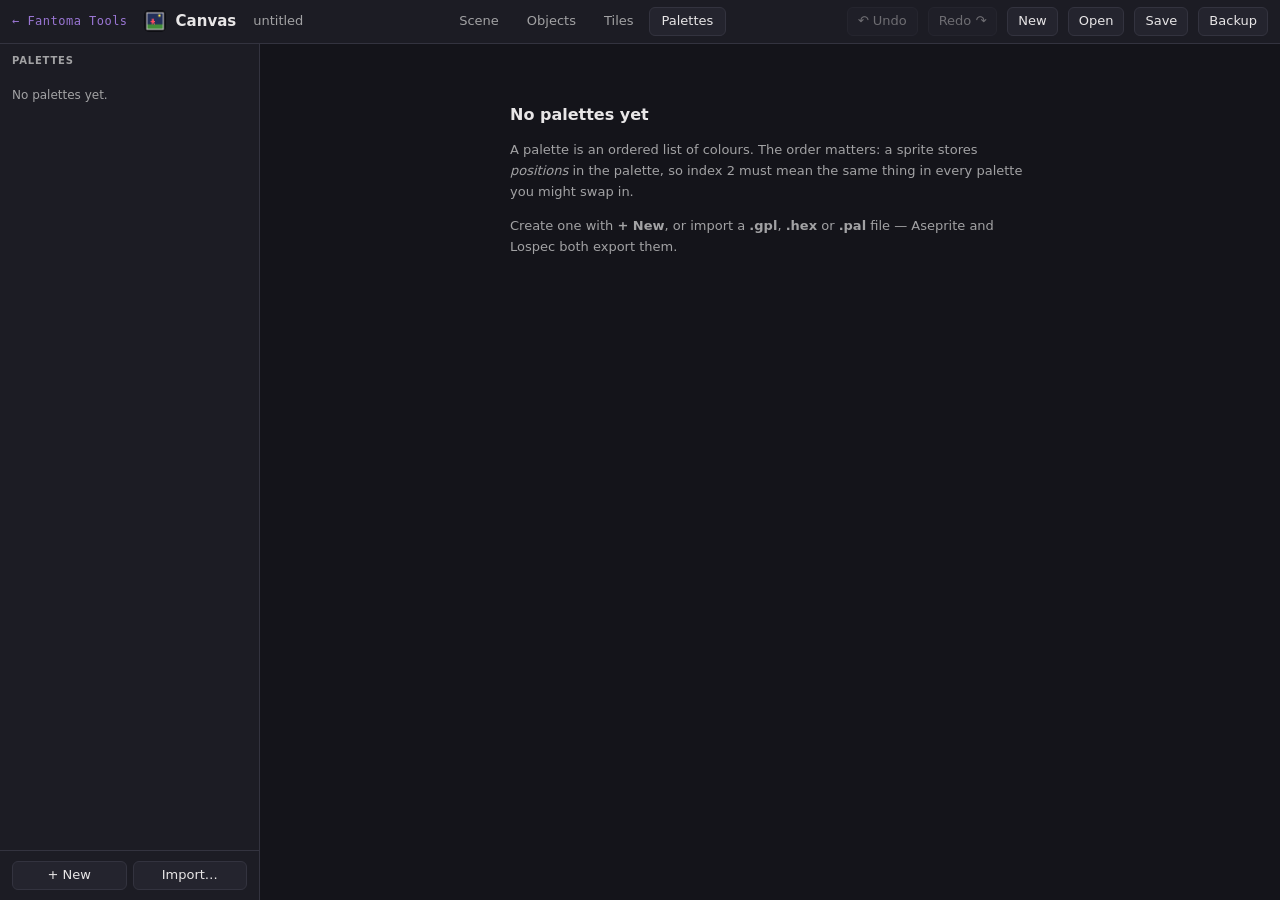
==== commit 03ff1e2c: "Canvas: catalogue templates, read by their markings A layer named "catalogue" labels each place inst" ====
--- a/tools/canvas/index.html
+++ b/tools/canvas/index.html
@@ -5003,6 +5003,13 @@
    diagonal neighbours, measured 2026-10-02) working as drawn; the 47 count
    is what coverage is measured in.
 
+   A CATALOGUE is the other way to say what each tile is for: one place per
+   tile, anywhere, labelled by markings instead of by its neighbours -- a
+   strip along a side means that side is open, a block in a corner whose
+   two sides are closed means an inner notch (Pedro's 47-tile sheet,
+   2026-10-03). A layer named "catalogue" is read this way; a layer named
+   "template" keeps the neighbour reading.
+
    The template comes from a layer named "template" when there is one, so a
    cell that has no tile yet is "not drawn yet" rather than empty space --
    otherwise every neighbour of an undrawn cell would be judged against the
@@ -5054,6 +5061,58 @@
   var got = {};
   for (var y = 0; y < h; y++) for (var x = 0; x < w; x++) if (occ[y * w + x]) got[reduceMask(maskAt(occ, w, h, x, y))] = true;
   return got;
+}
+// A catalogue place's markings -> its situation (a mask counted the 47 way).
+// px(x, y) gives [r, g, b, a]. The cell's fill is the commonest colour of
+// its inner square, so wide strips or a number in the middle do not fool
+// it; a marking is any other opaque colour, sampled at three points along
+// each edge band and at each corner.
+function readMarks(px, x0, y0, T) {
+  function key(c) { return c[3] < 128 ? null : c[0] + ',' + c[1] + ',' + c[2]; }
+  var a = Math.floor(T / 4), count = {}, fill = null, fn = 0;
+  for (var y = a; y < T - a; y++) for (var x = a; x < T - a; x++) {
+    var k = key(px(x0 + x, y0 + y));
+    if (k === null) continue;
+    count[k] = (count[k] || 0) + 1;
+    if (count[k] > fn) { fn = count[k]; fill = k; }
+  }
+  if (fill === null) return null;
+  function mk(x, y) { var k = key(px(x0 + x, y0 + y)); return k !== null && k !== fill; }
+  var b = Math.floor(T / 10), e = T - 1 - b, q = [a, Math.floor(T / 2), T - 1 - a], unclear = false;
+  function side(f) {
+    var n = 0;
+    q.forEach(function (t) { if (f(t)) n++; });
+    if (n === 1 || n === 2) unclear = true;
+    return n >= 2;
+  }
+  var open = [side(function (t) { return mk(t, b); }), side(function (t) { return mk(e, t); }),
+              side(function (t) { return mk(t, e); }), side(function (t) { return mk(b, t); })];   // N E S W
+  var notch = [mk(e, b), mk(e, e), mk(b, e), mk(b, b)];                                            // NE SE SW NW
+  var m = 0;
+  for (var i = 0; i < 4; i++) {
+    if (!open[i]) m |= 1 << (2 * i);
+    if (!open[i] && !open[(i + 1) % 4] && !notch[i]) m |= 1 << (2 * i + 1);
+  }
+  return { mask: m, unclear: unclear };
+}
+// A whole picture or layer read as a catalogue: cells with a fill, and
+// their situations.
+function readCatalogue(px, mw, mh, T) {
+  var occ = new Array(mw * mh).fill(0), sit = new Array(mw * mh).fill(0), unclear = [];
+  for (var cy = 0; cy < mh; cy++) for (var cx = 0; cx < mw; cx++) {
+    var r = readMarks(px, cx * T, cy * T, T);
+    if (!r) continue;
+    occ[cy * mw + cx] = 1; sit[cy * mw + cx] = r.mask;
+    if (r.unclear) unclear.push([cx, cy]);
+  }
+  var kinds = {};
+  occ.forEach(function (o, i) { if (o) kinds[sit[i]] = true; });
+  return { occ: occ, sit: sit, unclear: unclear, kinds: Object.keys(kinds).length };
+}
+// A template cell's situation: its markings in a catalogue, else its
+// neighbours.
+function cellSit(ts, x, y) {
+  return ts.sit ? ts.sit[y * ts.map.w + x] : maskAt(ts.occ, ts.map.w, ts.map.h, x, y);
 }
 function maskName(m) {
   var out = NB_NAMES.filter(function (_, i) { return m & (1 << i); });
@@ -5106,10 +5165,33 @@
     }
     // The template: a layer named "template", any visibility. A cell counts
     // as part of the shape when over half of it is drawn.
-    var occ = new Array(mw * mh).fill(0), tplIdx = -1;
-    raw.layers.forEach(function (x, i) { if (tplIdx < 0 && x.type === 0 && /template/i.test(x.name)) tplIdx = i; });
-    var tcel = tplIdx >= 0 ? raw.celFor(0, tplIdx) : null;
-    if (tcel) {
+    var occ = new Array(mw * mh).fill(0), tplIdx = -1, catIdx = -1, cat = null;
+    raw.layers.forEach(function (x, i) {
+      if (x.type !== 0 || x.reference) return;
+      if (catIdx < 0 && /catalog/i.test(x.name)) catIdx = i;
+      if (tplIdx < 0 && /template/i.test(x.name)) tplIdx = i;
+    });
+    function celPx(c) {                  // sprite coordinates -> the cel's pixel, clear outside it
+      return function (x, y) {
+        var lx = x - c.x, ly = y - c.y;
+        return lx < 0 || ly < 0 || lx >= c.w || ly >= c.h ? [0, 0, 0, 0] : raw.pixelAt(c.data, ly * c.w + lx, false);
+      };
+    }
+    var ccel = catIdx >= 0 ? raw.celFor(0, catIdx) : null;
+    var tcel = !ccel && tplIdx >= 0 ? raw.celFor(0, tplIdx) : null;
+    if (ccel) {
+      if (tw !== th) throw new Error('A catalogue needs square tiles; these are ' + tw + '×' + th + '.');
+      cat = readCatalogue(celPx(ccel), mw, mh, tw);
+      occ = cat.occ;
+      if (cat.unclear.length) notes.push({ cls: 'warn', text: cat.unclear.length + ' catalogue place' + (cat.unclear.length === 1 ? ' has' : 's have')
+        + ' a side only partly marked (' + cat.unclear.slice(0, 4).map(function (c) { return c[0] + ',' + c[1]; }).join('; ')
+        + (cat.unclear.length > 4 ? '…' : '') + '); read as open where two of three points are marked.' });
+    } else if (tcel) {
+      if (tw === th) {
+        var look = readCatalogue(celPx(tcel), mw, mh, tw);
+        if (look.kinds > 1) notes.push({ cls: 'info', text: 'The “' + raw.layers[tplIdx].name + '” layer has markings that differ from place to place. '
+          + 'It is read by neighbours; to read the markings instead, rename the layer “catalogue”.' });
+      }
       var count = new Array(mw * mh).fill(0);
       for (var y = 0; y < tcel.h; y++) {
         for (var x = 0; x < tcel.w; x++) {
@@ -5136,7 +5218,7 @@
     return { base: cName(file.name.replace(/\.(aseprite|ase)$/i, '')), tw: tw, th: th, mw: mw, mh: mh,
              tiles: tiles, ids: ids, flips: flips, occ: occ, colours: colours, transparent: transparent,
              notes: r.notes.filter(function (n) { return !/Hidden layers|Reference layers/.test(n.text); }).concat(notes),
-             template: tcel ? 'layer' : 'tiles' };
+             template: cat ? 'catalogue' : tcel ? 'layer' : 'tiles', sit: cat ? cat.sit : null, unclear: cat ? cat.unclear : [] };
   });
 }
 
@@ -5165,6 +5247,8 @@
   ts.map = { w: an.mw, h: an.mh, ids: an.ids.slice(), flips: an.flips.slice() };
   ts.occ = an.occ.slice();
   ts.template = an.template;
+  ts.sit = an.sit ? an.sit.slice() : null;
+  ts.unclear = (an.unclear || []).slice();
   if (!existing) project.tilesets.push(ts);
   changed();
   if (quiet) { renderAll(); return ts; }
@@ -5187,7 +5271,7 @@
   t.tw = intIn(raw.tw, 1, 256, 8); t.th = intIn(raw.th, 1, 256, 8);
   t.palette = (typeof raw.palette === 'string' && palIds[raw.palette]) ? raw.palette : null;
   t.source = typeof raw.source === 'string' ? raw.source : '';
-  t.template = raw.template === 'tiles' ? 'tiles' : 'layer';
+  t.template = raw.template === 'tiles' || raw.template === 'catalogue' ? raw.template : 'layer';
   var need = t.tw * t.th;
   t.tiles = (Array.isArray(raw.tiles) ? raw.tiles : []).filter(function (f) {
     try { return typeof f === 'string' && decodeFrame(f).length === need; } catch (e) { return false; }
@@ -5197,6 +5281,9 @@
   function arr(a, max) { return (Array.isArray(a) ? a : []).slice(0, n).map(function (v) { return intIn(v, 0, max, 0); }).concat(new Array(Math.max(0, n - (Array.isArray(a) ? a.length : 0))).fill(0)).slice(0, n); }
   t.map = { w: w, h: h, ids: arr(m.ids, t.tiles.length).map(function (v) { return v <= t.tiles.length ? v : 0; }), flips: arr(m.flips, 7) };
   t.occ = arr(raw.occ, 1);
+  t.sit = t.template === 'catalogue' ? arr(raw.sit, 255) : null;
+  t.unclear = (Array.isArray(raw.unclear) ? raw.unclear : []).filter(function (c) { return Array.isArray(c) && c.length === 2; })
+    .map(function (c) { return [intIn(c[0], 0, w - 1, 0), intIn(c[1], 0, h - 1, 0)]; });
   return t;
 }
 
@@ -5209,7 +5296,7 @@
       if (id) used[id] = (used[id] || 0) + 1;
       if (!ts.occ[i]) { if (id) outside.push({ x: x, y: y }); continue; }
       if (!id) { undrawn.push({ x: x, y: y }); continue; }
-      var m = maskAt(ts.occ, w, h, x, y), key = id + ':' + ts.map.flips[i];
+      var m = cellSit(ts, x, y), key = id + ':' + ts.map.flips[i];
       var e = byMask[m] || (byMask[m] = { mask: m, choices: {} });
       (e.choices[key] = e.choices[key] || { id: id, flip: ts.map.flips[i], cells: [] }).cells.push({ x: x, y: y });
     }
@@ -5230,7 +5317,7 @@
     if (Object.keys(kinds).length > 1) split.push({ mask: +r, masks: byR[r] });
   });
   var planned = {};                               // keyed the 47 way
-  undrawn.forEach(function (c) { planned[reduceMask(maskAt(ts.occ, w, h, c.x, c.y))] = true; });
+  undrawn.forEach(function (c) { planned[reduceMask(cellSit(ts, c.x, c.y))] = true; });
   return { rules: rules, masks: Object.keys(rules).map(Number), conflicts: conflicts, undrawn: undrawn, outside: outside, used: used,
            planned: planned, byR: byR, split: split };
 }
@@ -5389,6 +5476,22 @@
     g.fillStyle = '#1c1c24';
     for (var y0 = 0; y0 < gh; y0++) for (var x0 = 0; x0 < gw; x0++) {
       if (ts.occ[y0 * gw + x0]) g.fillRect(gm.ox + x0 * tw * k, gm.oy + y0 * th * k, tw * k, th * k);
+    }
+    if (ts.sit) {
+      g.fillStyle = '#707e8f';
+      var mw0 = Math.max(2, Math.round(tw * k / 6));
+      for (var y2 = 0; y2 < gh; y2++) for (var x2 = 0; x2 < gw; x2++) {
+        if (!ts.occ[y2 * gw + x2]) continue;
+        var m2 = ts.sit[y2 * gw + x2], X0 = gm.ox + x2 * tw * k, Y0 = gm.oy + y2 * th * k, S0 = tw * k;
+        if (!(m2 & 1)) g.fillRect(X0, Y0, S0, mw0);
+        if (!(m2 & 4)) g.fillRect(X0 + S0 - mw0, Y0, mw0, S0);
+        if (!(m2 & 16)) g.fillRect(X0, Y0 + S0 - mw0, S0, mw0);
+        if (!(m2 & 64)) g.fillRect(X0, Y0, mw0, S0);
+        [[2, 1, 0], [8, 1, 1], [32, 0, 1], [128, 0, 0]].forEach(function (c) {    // notches: both sides closed, diagonal open
+          var sides = c[0] === 2 ? 1 | 4 : c[0] === 8 ? 4 | 16 : c[0] === 32 ? 16 | 64 : 64 | 1;
+          if ((m2 & sides) === sides && !(m2 & c[0])) g.fillRect(X0 + c[1] * (S0 - mw0), Y0 + c[2] * (S0 - mw0), mw0, mw0);
+        });
+      }
     }
   }
   g.imageSmoothingEnabled = false;
@@ -5480,7 +5583,7 @@
   var t = el('table', 'kv');
   function kv(a, b) { var tr = el('tr'); tr.appendChild(el('td', null, a)); tr.appendChild(el('td', null, b)); t.appendChild(tr); }
   kv('Tiles', ts.tiles.length + ' of ' + ts.tw + ' × ' + ts.th + ' px');
-  kv('Template', ts.map.w + ' × ' + ts.map.h + ' cells' + (ts.template === 'tiles' ? ' (from the tiles)' : ''));
+  kv('Template', ts.map.w + ' × ' + ts.map.h + ' cells' + (ts.template === 'tiles' ? ' (from the tiles)' : ts.template === 'catalogue' ? ', a catalogue (read by markings)' : ''));
   if (ts.source) kv('From', ts.source);
   box.appendChild(t);
   box.appendChild(tsLinkBlock(ts));
@@ -5549,6 +5652,21 @@
       + cf.choices.map(function (c) { return c.id + (c.flip ? '′' : ''); }).join(' and ') + ' (outlined orange). One rule needs one tile.'));
     li('bad', s);
   });
+  if (ts.sit) {
+    var bySit = {};
+    ts.occ.forEach(function (o, i) { if (o) (bySit[ts.sit[i]] = bySit[ts.sit[i]] || []).push(i); });
+    Object.keys(bySit).forEach(function (k) {
+      if (bySit[k].length < 2) return;
+      var s2 = el('span');
+      s2.appendChild(maskGlyph(+k));
+      s2.appendChild(document.createTextNode(' ' + bySit[k].length + ' catalogue places carry the same markings ('
+        + bySit[k].map(function (i) { return (i % ts.map.w) + ',' + Math.floor(i / ts.map.w); }).join('; ') + '). One would do.'));
+      li('warn', s2);
+    });
+    if (ts.unclear && ts.unclear.length) li('warn', ts.unclear.length + ' catalogue place' + (ts.unclear.length === 1 ? ' has' : 's have')
+      + ' a side only partly marked (' + ts.unclear.slice(0, 4).map(function (c) { return c[0] + ',' + c[1]; }).join('; ') + (ts.unclear.length > 4 ? '…' : '')
+      + '): read as open where two of three points are marked.');
+  }
   if (R.undrawn.length) li('info', R.undrawn.length + ' template place' + (R.undrawn.length === 1 ? ' has' : 's have') + ' no tile yet (hatched).');
   if (R.outside.length) li('warn', R.outside.length + ' tile' + (R.outside.length === 1 ? ' sits' : 's sit') + ' outside the template (outlined red), so ' + (R.outside.length === 1 ? 'it makes' : 'they make') + ' no rule.');
   tileTwins(ts).forEach(function (p) {
@@ -5697,9 +5815,9 @@
   var i = y * gw + x, txt = 'cell ' + x + ', ' + y;
   if (level) {
     var t = tsTiled.tiles[i];
-    if (t) txt += ' · ' + maskName(t.mask) + ' · tile ' + t.id + (t.same ? ' (same situation, drawn for ' + maskName(t.via) + ')' : t.exact ? '' : ' (closest)');
+    if (t) txt += ' · ' + maskName(t.mask) + ' · tile ' + t.id + (t.same && !ts.sit ? ' (same situation, drawn for ' + maskName(t.via) + ')' : t.exact ? '' : ' (closest)');
   } else if (ts.occ[i] || ts.map.ids[i]) {
-    txt += ' · ' + maskName(maskAt(ts.occ, gw, gh, x, y)) + (ts.map.ids[i] ? ' · tile ' + ts.map.ids[i] : ' · not drawn yet');
+    txt += ' · ' + maskName(cellSit(ts, x, y)) + (ts.map.ids[i] ? ' · tile ' + ts.map.ids[i] : ' · not drawn yet');
   }
   $('tsReadout').textContent = txt;
 });
@@ -5780,17 +5898,32 @@
   var cs = new CompressionStream('deflate');
   return new Response(new Blob([bytes]).stream().pipeThrough(cs)).arrayBuffer().then(function (b) { return new Uint8Array(b); });
 }
-function writeStarterAse(occ, mw, mh, T) {
+// A catalogue (cat = { sit, img, cell }) is written with its markings redrawn
+// at the tile size on a layer named "catalogue", and the picture itself as
+// a reference layer scaled onto the grid, so its numbers stay readable.
+function writeStarterAse(occ, mw, mh, T, cat) {
   var W = mw * T, H = mh * T;
-  var tpl = new Uint8Array(W * H * 4);
+  var tpl = new Uint8Array(W * H * 4), sw = Math.max(1, Math.round(T / 8));
   for (var cy = 0; cy < mh; cy++) for (var cx = 0; cx < mw; cx++) {
     if (!occ[cy * mw + cx]) continue;
+    var m = cat ? cat.sit[cy * mw + cx] : 0, dark = (cx + cy) % 2;
     for (var y = 0; y < T; y++) for (var x = 0; x < T; x++) {
-      var e = x === 0 || y === 0 || x === T - 1 || y === T - 1, o = ((cy * T + y) * W + cx * T + x) * 4;
-      tpl[o] = e ? 150 : 200; tpl[o + 1] = e ? 150 : 200; tpl[o + 2] = e ? 160 : 205; tpl[o + 3] = 255;
+      var e, o = ((cy * T + y) * W + cx * T + x) * 4;
+      if (cat) {
+        var n = y < sw, s2 = y >= T - sw, w2 = x < sw, e2 = x >= T - sw;
+        e = (n && !(m & 1)) || (e2 && !(m & 4)) || (s2 && !(m & 16)) || (w2 && !(m & 64))
+          || (n && e2 && (m & 5) === 5 && !(m & 2)) || (s2 && e2 && (m & 20) === 20 && !(m & 8))
+          || (s2 && w2 && (m & 80) === 80 && !(m & 32)) || (n && w2 && (m & 65) === 65 && !(m & 128));
+        var c = e ? [112, 126, 143] : dark ? [53, 55, 63] : [63, 66, 75];
+        tpl[o] = c[0]; tpl[o + 1] = c[1]; tpl[o + 2] = c[2]; tpl[o + 3] = 255;
+      } else {
+        e = x === 0 || y === 0 || x === T - 1 || y === T - 1;
+        tpl[o] = e ? 150 : 200; tpl[o + 1] = e ? 150 : 200; tpl[o + 2] = e ? 160 : 205; tpl[o + 3] = 255;
+      }
     }
   }
-  return Promise.all([aseDeflate(tpl), aseDeflate(new Uint8Array(T * T * 4)), aseDeflate(new Uint8Array(mw * mh * 4))]).then(function (z) {
+  var refPx = cat ? new Uint8Array(cat.img.data.buffer.slice(0)) : new Uint8Array(0);
+  return Promise.all([aseDeflate(tpl), aseDeflate(new Uint8Array(T * T * 4)), aseDeflate(new Uint8Array(mw * mh * 4)), aseDeflate(refPx)]).then(function (z) {
     var parts = [];
     function B(n) { parts.push(Uint8Array.of(n & 255)); }
     function Wd(n) { parts.push(Uint8Array.of(n & 255, (n >> 8) & 255)); }
@@ -5803,11 +5936,19 @@
     n += chunk(0x2023, function () {                                                                 // tileset: tile 0 empty
       D(0); D(2 | 4); D(1); Wd(T); Wd(T); Wd(1); Z(14); S('tiles'); D(z[1].length); parts.push(z[1]);
     });
-    n += chunk(0x2004, function () { Wd(1); Wd(0); Wd(0); Wd(0); Wd(0); Wd(0); B(255); Z(3); S('template'); });   // visible, locked
+    n += chunk(0x2004, function () { Wd(1); Wd(0); Wd(0); Wd(0); Wd(0); Wd(0); B(255); Z(3); S(cat ? 'catalogue' : 'template'); });   // visible, locked
+    if (cat) n += chunk(0x2004, function () { Wd(1 | 64); Wd(0); Wd(0); Wd(0); Wd(0); Wd(0); B(255); Z(3); S('numbers'); });   // a reference layer
+    var tl = cat ? 2 : 1;
     n += chunk(0x2004, function () { Wd(3); Wd(2); Wd(0); Wd(0); Wd(0); Wd(0); B(255); Z(3); S('tiles'); D(0); });
     n += chunk(0x2005, function () { Wd(0); Wd(0); Wd(0); B(255); Wd(2); Wd(0); Z(5); Wd(W); Wd(H); parts.push(z[0]); });
+    if (cat) {
+      n += chunk(0x2005, function () { Wd(1); Wd(0); Wd(0); B(255); Wd(2); Wd(0); Z(5); Wd(cat.img.w); Wd(cat.img.h); parts.push(z[3]); });
+      n += chunk(0x2006, function () {            // the picture's precise bounds: scaled so a cell lands on a tile
+        D(1); D(0); D(0); D(Math.round(cat.img.w * T / cat.cell * 65536)); D(Math.round(cat.img.h * T / cat.cell * 65536)); Z(16);
+      });
+    }
     n += chunk(0x2005, function () {
-      Wd(1); Wd(0); Wd(0); B(255); Wd(3); Wd(0); Z(5); Wd(mw); Wd(mh); Wd(32);
+      Wd(tl); Wd(0); Wd(0); B(255); Wd(3); Wd(0); Z(5); Wd(mw); Wd(mh); Wd(32);
       D(0x1fffffff); D(0x80000000); D(0x40000000); D(0x20000000); Z(10); parts.push(z[2]);
     });
     var body = 0; parts.forEach(function (p) { body += p.length; });
@@ -5844,7 +5985,10 @@
     for (var yy = 0; yy < cell; yy++) for (var xx = 0; xx < cell; xx++) if (ink(((cy * cell + yy) * img.w + cx * cell + xx) * 4)) n++;
     occ[cy * mw + cx] = n * 2 > cell * cell ? 1 : 0;
   }
-  return { occ: occ, w: mw, h: mh, cell: cell };
+  var t = { occ: occ, w: mw, h: mh, cell: cell, sit: null };
+  var cat = readCatalogue(function (x, y) { var k = (y * img.w + x) * 4, d = img.data; return [d[k], d[k + 1], d[k + 2], d[k + 3]]; }, mw, mh, cell);
+  if (cat.kinds > 1) { t.occ = cat.occ; t.sit = cat.sit; t.unclear = cat.unclear; t.kinds = cat.kinds; t.img = img; }
+  return t;
 }
 
 function showStarter() {
@@ -5866,7 +6010,28 @@
     var g = prev.getContext('2d'); g.fillStyle = '#14141a'; g.fillRect(0, 0, prev.width, prev.height);
     g.fillStyle = '#c8c8cd';
     for (var y = 0; y < st.tpl.h; y++) for (var x = 0; x < st.tpl.w; x++) if (st.tpl.occ[y * st.tpl.w + x]) g.fillRect(x * s, y * s, s - 1, s - 1);
+    if (st.tpl.sit) {
+      g.fillStyle = '#5a6a80';
+      for (var y3 = 0; y3 < st.tpl.h; y3++) for (var x3 = 0; x3 < st.tpl.w; x3++) {
+        if (!st.tpl.occ[y3 * st.tpl.w + x3]) continue;
+        var m3 = st.tpl.sit[y3 * st.tpl.w + x3];
+        if (!(m3 & 1)) g.fillRect(x3 * s, y3 * s, s - 1, 1);
+        if (!(m3 & 4)) g.fillRect(x3 * s + s - 2, y3 * s, 1, s - 1);
+        if (!(m3 & 16)) g.fillRect(x3 * s, y3 * s + s - 2, s - 1, 1);
+        if (!(m3 & 64)) g.fillRect(x3 * s, y3 * s, 1, s - 1);
+      }
+    }
     var n = st.tpl.occ.filter(Boolean).length;
+    if (st.tpl.sit) {
+      var got = {}, dup = 0;
+      st.tpl.occ.forEach(function (o, i) { if (!o) return; var r = reduceMask(st.tpl.sit[i]); if (got[r]) dup++; got[r] = true; });
+      var cv = Object.keys(got).length;
+      info.textContent = 'Read as a catalogue: ' + n + ' places on ' + st.tpl.w + ' × ' + st.tpl.h + ' cells of ' + st.tpl.cell + ' px, labelled by their markings, '
+        + cv + ' of the 47 situations' + (dup ? ' (' + dup + ' place' + (dup === 1 ? '' : 's') + ' repeat a situation)' : '')
+        + (st.tpl.unclear && st.tpl.unclear.length ? '; ' + st.tpl.unclear.length + ' with a side only partly marked' : '')
+        + '. The file: ' + (st.tpl.w * st.T) + ' × ' + (st.tpl.h * st.T) + ' px, the picture kept as a reference layer for its numbers.';
+      return;
+    }
     var cov = Object.keys(templateSituations(st.tpl.occ, st.tpl.w, st.tpl.h)).length;
     info.textContent = st.tpl.w + ' × ' + st.tpl.h + ' cells, ' + n + ' places → a ' + (st.tpl.w * st.T) + ' × ' + (st.tpl.h * st.T) + ' px file. '
       + 'It has places for ' + cov + ' of the 47 situations' + (cov < 47 ? '; the others will take the closest one drawn.' : '.');
@@ -5886,7 +6051,7 @@
         var t = templateFromPicture(img, 0);
         st.tpl = t; st.name = cName(f.name.replace(/\.[^.]+$/, ''));
         draw();
-        toast('Read ' + f.name + ' as ' + t.w + ' × ' + t.h + ' cells of ' + t.cell + ' px');
+        toast('Read ' + f.name + ' as ' + t.w + ' × ' + t.h + ' cells of ' + t.cell + ' px' + (t.sit ? ', a catalogue' : ''));
       }).catch(function () { toast('Could not read that picture'); });
     };
     input.click();
@@ -5903,7 +6068,7 @@
   var go = el('button', 'chip primary', 'Download starter'); go.type = 'button';
   go.onclick = function () {
     ui.tsTile = st.T; saveUi();
-    writeStarterAse(st.tpl.occ, st.tpl.w, st.tpl.h, st.T).then(function (bytes) {
+    writeStarterAse(st.tpl.occ, st.tpl.w, st.tpl.h, st.T, st.tpl.sit ? { sit: st.tpl.sit, img: st.tpl.img, cell: st.tpl.cell } : null).then(function (bytes) {
       var name = st.name + '_' + st.T + 'px.aseprite';
       var blob = new Blob([bytes], { type: 'application/octet-stream' }), url = URL.createObjectURL(blob);
       var a = document.createElement('a'); a.href = url; a.download = name;
@@ -5967,7 +6132,7 @@
 function tmTiled(tm) {
   var ts = findTileset(tm.tileset);
   if (!ts || tm.cells.length !== tm.cols * tm.rows) return null;
-  var key = [tm.cells, tm.cols, tm.edges, ts.tiles.length, ts.map.ids.join(), ts.map.flips.join(), ts.occ.join()].join('|');
+  var key = [tm.cells, tm.cols, tm.edges, ts.tiles.length, ts.map.ids.join(), ts.map.flips.join(), ts.occ.join(), ts.sit ? ts.sit.join() : ''].join('|');
   var c = tmCache[tm.id];
   if (c && c.key === key) return c.val;
   var occ = new Array(tm.cells.length);
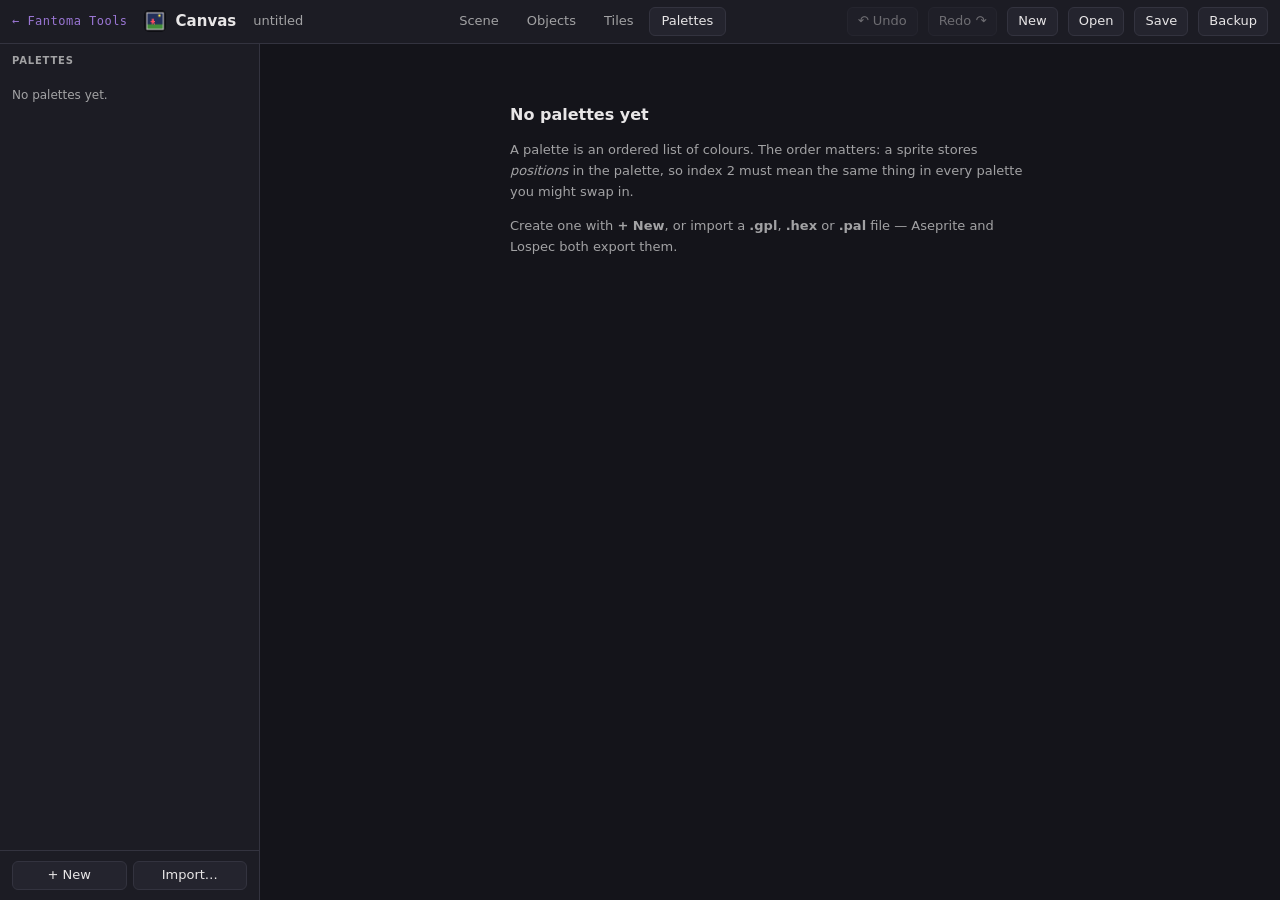
==== commit 5fb47a95: "Canvas: the 47-tile catalogue built in, replacing the 73-place template The starter's default is now" ====
--- a/tools/canvas/index.html
+++ b/tools/canvas/index.html
@@ -5026,8 +5026,42 @@
 var NB = [[0, -1], [1, -1], [1, 0], [1, 1], [0, 1], [-1, 1], [-1, 0], [-1, -1]];   // N NE E SE S SW W NW
 var NB_NAMES = ['N', 'NE', 'E', 'SE', 'S', 'SW', 'W', 'NW'];
 var TILE_X = 1, TILE_Y = 2, TILE_D = 4;                    // flip bits as stored here
-// Every one of the 47 situations at least once, in few places (found by search, 2026-10-02).
-var TEMPLATE_47 = [".##.###.#..", "#####.##.#.", ".#.#.#####.", "###########", "##..##.###.", ".#...####..", "###..#.###.", ".#.####.##.", "#########..", ".##.#.#.##."];
+// Pedro's 47-tile catalogue (his sheet of 2026-10-03), built in: tile k
+// sits in row (k-1)/10, column 2*((k-1)%10) + row%2, and these are the
+// situations decoded from his markings, tile 1 to 47.
+var CATALOGUE_47 = [0, 4, 16, 64, 1, 28, 112, 7, 193, 124, 241, 199, 31, 85, 93, 117, 213, 87, 215, 125, 95, 245, 253, 247, 223, 127, 20, 80, 5, 65, 84, 81, 69, 21, 92, 113, 197, 23, 116, 209, 71, 29, 119, 221, 17, 68, 255];
+var DIGITS_3X5 = ['111101101101111', '010110010010111', '111001111100111', '111001111001111', '101101111001001',
+                  '111100111001111', '111100111101111', '111001001001001', '111101111101111', '111101111001111'];
+// The catalogue as Canvas draws it: his fills and markings on 30 px cells
+// (6 px strips), each tile's number in a 3x5 font at double size -- small
+// enough that the cell's fill stays its commonest colour, so the picture
+// reads back as the same catalogue.
+function builtinCatalogue() {
+  var C = 30, B = 6, mw = 20, mh = 5, W = mw * C, H = mh * C;
+  var data = new Uint8ClampedArray(W * H * 4), occ = new Array(mw * mh).fill(0), sit = new Array(mw * mh).fill(0);
+  function put(x, y, c) { var o = (y * W + x) * 4; data[o] = c[0]; data[o + 1] = c[1]; data[o + 2] = c[2]; data[o + 3] = 255; }
+  CATALOGUE_47.forEach(function (m, k) {
+    var r = Math.floor(k / 10), cx = 2 * (k % 10) + r % 2;
+    occ[r * mw + cx] = 1; sit[r * mw + cx] = m;
+    var fill = r % 2 ? [53, 55, 63] : [63, 66, 75], mark = [112, 126, 143];
+    for (var y = 0; y < C; y++) for (var x = 0; x < C; x++) {
+      var n = y < B, s = y >= C - B, w = x < B, e = x >= C - B;
+      var on = (n && !(m & 1)) || (e && !(m & 4)) || (s && !(m & 16)) || (w && !(m & 64))
+        || (n && e && (m & 5) === 5 && !(m & 2)) || (s && e && (m & 20) === 20 && !(m & 8))
+        || (s && w && (m & 80) === 80 && !(m & 32)) || (n && w && (m & 65) === 65 && !(m & 128));
+      put(cx * C + x, r * C + y, on ? mark : fill);
+    }
+    var txt = String(k + 1), tw = txt.length * 7 - 1, x0 = cx * C + Math.floor((C - tw) / 2), y0 = r * C + 10;
+    for (var d = 0; d < txt.length; d++) {
+      var gl = DIGITS_3X5[+txt.charAt(d)];
+      for (var gy = 0; gy < 5; gy++) for (var gx = 0; gx < 3; gx++) {
+        if (gl.charAt(gy * 3 + gx) !== '1') continue;
+        for (var sy = 0; sy < 2; sy++) for (var sx = 0; sx < 2; sx++) put(x0 + d * 7 + gx * 2 + sx, y0 + gy * 2 + sy, [153, 153, 153]);
+      }
+    }
+  });
+  return { occ: occ, w: mw, h: mh, cell: C, sit: sit, unclear: [], img: { w: W, h: H, data: data }, builtin: true };
+}
 var TEMPLATE_BASIC = ["###.###.#.##..#.", "....###...###..#", "##..###.#..##.#.", ".##.....#......#",
                       "....###.....#...", ".#..#.#..#.###..", "###.###.##..#..."];
 
@@ -5999,9 +6033,10 @@
     rows.forEach(function (r) { for (var i = 0; i < r.length; i++) t.occ.push(r[i] === '#' ? 1 : 0); });
     return t;
   }
-  var st = { tpl: fromRows(TEMPLATE_47), T: ui.tsTile || 8, name: 'tileset' };
+  var st = { tpl: builtinCatalogue(), T: ui.tsTile || 8, name: 'tileset' };
   body.appendChild(el('p', 'note', 'Canvas writes an Aseprite file: your template as a locked layer, and an empty tilemap layer over it '
-    + 'at the tile size below. Draw tiles on “tiles”; where the same tile belongs twice, place it again from the tileset rather than redrawing it.'));
+    + 'at the tile size below. Draw tiles on “tiles”. In a catalogue, draw each tile once over its number; in a template read by neighbours, '
+    + 'where the same tile belongs twice, place it again from the tileset rather than redrawing it.'));
   body.appendChild(el('h4', 'mh', 'Template'));
   var prev = document.createElement('canvas'); prev.className = 'tplprev';
   var info = el('p', 'note');
@@ -6026,7 +6061,7 @@
       var got = {}, dup = 0;
       st.tpl.occ.forEach(function (o, i) { if (!o) return; var r = reduceMask(st.tpl.sit[i]); if (got[r]) dup++; got[r] = true; });
       var cv = Object.keys(got).length;
-      info.textContent = 'Read as a catalogue: ' + n + ' places on ' + st.tpl.w + ' × ' + st.tpl.h + ' cells of ' + st.tpl.cell + ' px, labelled by their markings, '
+      info.textContent = (st.tpl.builtin ? 'The 47-tile catalogue, built in: ' : 'Read as a catalogue: ') + n + ' places on ' + st.tpl.w + ' × ' + st.tpl.h + ' cells of ' + st.tpl.cell + ' px, labelled by their markings, '
         + cv + ' of the 47 situations' + (dup ? ' (' + dup + ' place' + (dup === 1 ? '' : 's') + ' repeat a situation)' : '')
         + (st.tpl.unclear && st.tpl.unclear.length ? '; ' + st.tpl.unclear.length + ' with a side only partly marked' : '')
         + '. The file: ' + (st.tpl.w * st.T) + ' × ' + (st.tpl.h * st.T) + ' px, the picture kept as a reference layer for its numbers.';
@@ -6037,9 +6072,9 @@
       + 'It has places for ' + cov + ' of the 47 situations' + (cov < 47 ? '; the others will take the closest one drawn.' : '.');
   }
   var r1 = el('div', 'btnrow');
-  var b0 = el('button', 'chip', 'All 47 situations'); b0.type = 'button';
-  b0.onclick = function () { st.tpl = fromRows(TEMPLATE_47); draw(); };
-  var b1 = el('button', 'chip', 'Platformer (smaller)'); b1.type = 'button';
+  var b0 = el('button', 'chip', '47-tile catalogue'); b0.type = 'button';
+  b0.onclick = function () { st.tpl = builtinCatalogue(); st.name = 'tileset'; draw(); };
+  var b1 = el('button', 'chip', 'Platformer (by neighbours)'); b1.type = 'button';
   b1.onclick = function () { st.tpl = fromRows(TEMPLATE_BASIC); draw(); };
   var b2 = el('button', 'chip', 'From a picture…'); b2.type = 'button';
   b2.onclick = function () {
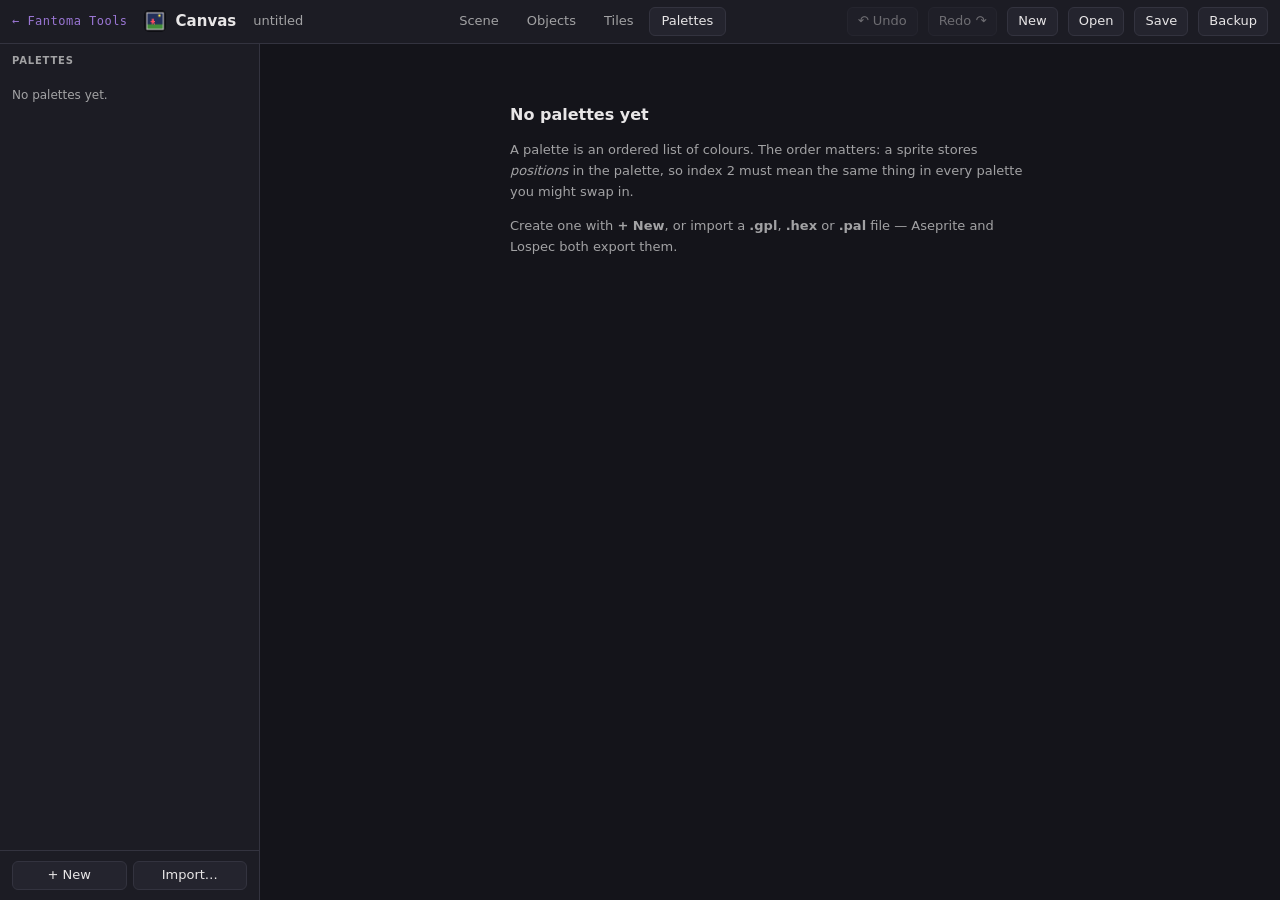
==== commit 6bcc22da: "Canvas: export tilesets and resolved tile maps; play-once A tileset is written as ONE Image (frame n" ====
--- a/tools/canvas/index.html
+++ b/tools/canvas/index.html
@@ -1664,10 +1664,12 @@
   if (L.on && L.ms > 0) t = t % L.ms;             // the scene restarts: every clock back to 0
   return Math.floor(t / TICK_MS) * TICK_MS;
 }
+// image_frame_at(): a play-once state (IMAGE_PLAY_ONCE) holds its last frame.
 function instFrame(st, elapsed) {
   var order = playOrder(st);
   if (order.length <= 1 || !st.ms) return order[0] || 0;
-  return order[Math.floor(elapsed / st.ms) % order.length];
+  var n = Math.floor(elapsed / st.ms);
+  return order[st.loop ? n % order.length : Math.min(n, order.length - 1)];
 }
 
 // Palette index -> packed RGBA, in the colour the panel receives.
@@ -3295,7 +3297,8 @@
   if (ui.hold >= 0 && ui.hold < st.frames.length) return ui.hold;
   if (order.length <= 1 || !st.ms) return order[0] || 0;
   var elapsed = Math.floor((performance.now() - animStart) / TICK_MS) * TICK_MS;
-  return order[Math.floor(elapsed / st.ms) % order.length];
+  var n = Math.floor(elapsed / st.ms);
+  return order[st.loop ? n % order.length : Math.min(n, order.length - 1)];   // play once: hold the last frame
 }
 
 function frameImage(o, px) {
@@ -3605,8 +3608,8 @@
     lp.appendChild(cb); lp.appendChild(document.createTextNode('Loop'));
     box.appendChild(lp);
     if (!st.loop) {
-      box.appendChild(el('p', 'note warn', 'The engine has no play-once yet (no ANIM_ONCE), so on the '
-        + 'device this loops — and so does this preview. Kept so the export can follow when it lands.'));
+      box.appendChild(el('p', 'note', 'Plays once and holds its last frame (IMAGE_PLAY_ONCE in the header); '
+        + 'game code can ask image_anim_done() when it has finished. Play restarts it here.'));
     }
   }
 
@@ -3681,7 +3684,7 @@
 // What image.h itself defines. Every exported header includes it, so a name
 // that lands on one of these breaks the build: an object "image" with a
 // state "row" would redefine image_row().
-var IMAGE_H_SYMBOLS = ['Image', 'IMAGE_H', 'IMAGE_HAS_TRANSPARENT', 'rgb565', 'rgb565_r8', 'rgb565_g8',
+var IMAGE_H_SYMBOLS = ['Image', 'IMAGE_H', 'IMAGE_HAS_TRANSPARENT', 'IMAGE_PLAY_ONCE', 'image_anim_done', 'rgb565', 'rgb565_r8', 'rgb565_g8',
   'rgb565_b8', 'image_init', 'image_set_transparent', 'image_frame_bytes', 'image_row', 'image_frame_at',
   'image_pixel', 'image_color', 'image_pixel_transparent', 'image_decode_row_idx', 'image_decode_row'];
 
@@ -3776,7 +3779,6 @@
     var n = playOrder(st).length;
     if (n > 1 && st.ms === 0) warns.push(st.name + ': frame_ms 0 means a still image; only the first frame shows.');
     else if (n > 1 && st.ms < 17) warns.push(st.name + ': ' + st.ms + ' ms is under the ~16 ms display tick, so some frames may never be seen.');
-    if (n > 1 && !st.loop) warns.push(st.name + ': tagged to play once, but the engine has no ANIM_ONCE yet, so it loops.');
     var distinct = st.frameMs.filter(function (v, i, a) { return a.indexOf(v) === i; });
     if (distinct.length > 1) warns.push(st.name + ': frames had different durations (' + distinct.join(', ') + ' ms); every frame uses ' + st.ms + ' ms.');
   });
@@ -3887,9 +3889,13 @@
       }
     });
 
-    var ms = n > 1 ? st.ms : 0;
+    var ms = n > 1 ? st.ms : 0, once = n > 1 && !st.loop;
     var what = n === 1 ? '1 frame, still (frame_ms = 0)'
-      : n + ' frames at ' + ms + ' ms' + (n !== st.frames.length ? ', ' + st.direction + ' expanded from ' + st.frames.length : '');
+      : n + ' frames at ' + ms + ' ms' + (n !== st.frames.length ? ', ' + st.direction + ' expanded from ' + st.frames.length : '')
+        + (once ? ', plays once' : '');
+    var flags = [];
+    if (d.t) flags.push('IMAGE_HAS_TRANSPARENT');
+    if (once) flags.push('IMAGE_PLAY_ONCE');
     blocks.push(
       '/* ' + asciiOnly(st.name + ': ' + what) + ' */\n' +
       'static const uint8_t ' + N + '_' + st.name + '_data[' + data.length + '] = {\n' +
@@ -3902,7 +3908,7 @@
       '    .frames   = ' + n + ',\n' +
       '    .stride   = ' + stride + ',\n' +
       '    .log2_bpp = ' + l2 + ',\n' +
-      '    .flags    = ' + (d.t ? 'IMAGE_HAS_TRANSPARENT' : '0') + ',\n' +
+      '    .flags    = ' + (flags.join(' | ') || '0') + ',\n' +
       '    .transparent = 0,\n' +
       '    .frame_ms = ' + ms + ',\n' +
       '};\n');
@@ -3956,6 +3962,171 @@
     '#define ' + U + '_BOX_H  ' + o.box.h + '\n\n' +
     '#endif /* ' + guard + ' */\n';
   return { text: text, bytes: totalPixels + paletteBytes(bpp), warns: chk.warns };
+}
+
+/* ---- tilesets and tile layers, out (2026-10-09) ----
+   The engine's tilemap (cpp/refactor/engine/tilemap.h): ONE Image is the
+   tileset, frame n-1 is tile n; a map is cols * rows bytes, row-major, 0
+   empty. The map holds the tiles Canvas DRAWS -- its rules, its edge
+   setting and its closest-situation stand-ins -- taken from tmTiled(), the
+   function the preview draws from, so the two cannot disagree. Data only:
+   whether a map is solid is a game decision. */
+function tilesetHeaderName(ts) { return ts.name + '.h'; }
+function buildTilesetHeader(ts) {
+  var errors = [], include = project.include, pal = findPalette(ts.palette);
+  if (includeProblem(include)) errors.push('#include path (Sprites → Export): ' + includeProblem(include));
+  if (!pal) errors.push('Choose a palette for the tileset.');
+  if (!ts.tiles.length) errors.push('The tileset has no tiles.');
+  if (ts.tiles.length > 255) errors.push(ts.tiles.length + ' tiles: a map cell is one byte, so 255 is the most.');
+  if (ts.tw > 128) errors.push('Tiles wider than 128 px are skipped by tilemap_draw (RF_MAX_SPRITE_W).');
+  var px = ts.tiles.map(decodeFrame), t = false, top = -1;
+  px.forEach(function (f) { f.forEach(function (v) { if (v === TRANSPARENT) t = true; else if (v > top) top = v; }); });
+  if (pal && top >= pal.colors.length) errors.push('The tiles use colour ' + top + ', which “' + pal.name + '” does not have.');
+  var bpp = pal ? bppFor(pal.colors.length + (t ? 1 : 0)) : 0;
+  if (pal && !bpp) errors.push((pal.colors.length + (t ? 1 : 0)) + ' palette slots: 256 is the most an image has.');
+  var N = ts.name, mine = ['CANVAS_' + N.toUpperCase() + '_H', N, N + '_data', N + '_palette'];
+  var eng = IMAGE_H_SYMBOLS.filter(function (x) { return mine.indexOf(x) >= 0; });
+  if (eng.length) errors.push(someNames(eng) + ' already exists in image.h. Rename the tileset.');
+  project.objects.forEach(function (o) {
+    var hit = objSymbols(o).filter(function (x) { return mine.indexOf(x) >= 0; });
+    if (hit.length) errors.push('This tileset and the object “' + o.name + '” would both define ' + someNames(hit) + '.');
+  });
+  if (errors.length) return { errors: errors };
+
+  var l2 = [1, 2, 4, 8].indexOf(bpp), shift = t ? 1 : 0, w = ts.tw, h = ts.th, stride = (w * bpp + 7) >> 3, fb = stride * h;
+  var palette = [];
+  for (var i = 0; i < (1 << bpp); i++) palette.push(0);
+  var c565 = pal.colors.map(function (hex) { return panelOf(hex).c565; });
+  c565.forEach(function (c, k) { palette[k + shift] = c; });
+  function map(v) { return v === TRANSPARENT ? 0 : v + shift; }
+  var data = new Uint8Array(fb * px.length);
+  px.forEach(function (f, k) { data.set(packFrame(f, w, h, bpp, map), k * fb); });
+  px.forEach(function (f, k) {                      // the self-check, as for objects
+    for (var y = 0; y < h; y++) for (var x = 0; x < w; x++) {
+      var idx = readIndex(data, stride, h, l2, k, x, y), src = f[y * w + x];
+      var ok = src === TRANSPARENT ? (t && idx === 0) : (!(t && idx === 0) && palette[idx] === c565[src]);
+      if (!ok) throw new Error('Self-check failed: tile ' + (k + 1) + ' pixel (' + x + ', ' + y + ').');
+    }
+  });
+  var head = [
+    'Generated by Canvas (fantoma-tools) from project "' + project.name + '"' + (ts.source ? ', tiles from ' + ts.source : '')
+      + '. Re-export from Canvas rather than editing.',
+    '',
+    N + ': ' + px.length + ' tile' + (px.length === 1 ? '' : 's') + ' of ' + w + 'x' + h + ' as ONE Image for tilemap.h: frame n-1 is tile n, '
+      + 'so a map cell n draws frame n-1 and 0 is empty. ' + bpp + ' bpp' + (t ? ' with index 0 transparent' : ', opaque (the faster draw path)')
+      + '. ' + data.length + ' B of pixels + ' + paletteBytes(bpp) + ' B of palette ("' + pal.name + '", ' + pal.colors.length + ' colours).'
+  ];
+  var comment = [];
+  head.forEach(function (para) {
+    if (!para) { comment.push(' *'); return; }
+    commentLines(para, 72).forEach(function (ln) { comment.push(' * ' + ln); });
+  });
+  comment[0] = '/*' + comment[0].slice(2);
+  var guard = mine[0];
+  var text =
+    comment.join('\n') + '\n */\n' +
+    '#ifndef ' + guard + '\n#define ' + guard + '\n\n' +
+    '#include "' + include + '"\n\n' +
+    'static const uint16_t ' + N + '_palette[' + palette.length + '] = {\n' + cArray(palette, 4, 8) + '\n};\n\n' +
+    'static const uint8_t ' + N + '_data[' + data.length + '] = {\n' + cArray(data, 2, 12) + '\n};\n\n' +
+    'static const Image ' + N + ' = {\n' +
+    '    .data     = ' + N + '_data,\n' +
+    '    .palette  = ' + N + '_palette,\n' +
+    '    .width    = ' + w + ',\n' +
+    '    .height   = ' + h + ',\n' +
+    '    .frames   = ' + px.length + ',\n' +
+    '    .stride   = ' + stride + ',\n' +
+    '    .log2_bpp = ' + l2 + ',\n' +
+    '    .flags    = ' + (t ? 'IMAGE_HAS_TRANSPARENT' : '0') + ',\n' +
+    '    .transparent = 0,\n' +
+    '    .frame_ms = 0,\n' +
+    '};\n\n' +
+    '#endif /* ' + guard + ' */\n';
+  return { text: text, bytes: data.length + paletteBytes(bpp) };
+}
+
+// A layer's name in C: its tileset's, plus _map; numbered when one tileset
+// paints several layers.
+function mapName(tm) {
+  var ts = findTileset(tm.tileset), same = tileLayers().filter(function (x) { return x.tileset === tm.tileset; });
+  return (ts ? ts.name : 'tiles') + '_map' + (same.length > 1 ? '_' + (same.indexOf(tm) + 1) : '');
+}
+function buildMapHeader(tm) {
+  var ts = findTileset(tm.tileset), T = tmTiled(tm);
+  if (!ts || !T) return { errors: ['This layer has no tileset.'] };
+  var errors = [], cells = [], flipped = 0, stand = 0, filled = 0;
+  T.tiles.forEach(function (t) {
+    if (t && t.flip) flipped++;
+    if (t && !t.exact) stand++;
+    if (t && t.id) filled++;
+    cells.push(t && t.id ? t.id : 0);
+  });
+  if (flipped) errors.push(flipped + ' cell' + (flipped === 1 ? ' uses a' : 's use') + ' flipped tile' + (flipped === 1 ? '' : 's') + ': the engine’s tilemap has no flips.');
+  if (ts.tiles.length > 255) errors.push(ts.tiles.length + ' tiles: a map cell is one byte, so 255 is the most.');
+  if (errors.length) return { errors: errors };
+  var N = mapName(tm), U = N.toUpperCase(), guard = 'CANVAS_' + U + '_H';
+  var inBand = tileLayers().filter(function (x) { return x.band === tm.band && !x.hidden; });
+  var k = inBand.indexOf(tm);
+  var head = [
+    'Generated by Canvas (fantoma-tools) from project "' + project.name + '". Re-export from Canvas rather than editing.',
+    '',
+    N + ': tile layer ' + (tileLayers().indexOf(tm) + 1) + ' of the scene, ' + tm.cols + ' x ' + tm.rows + ' cells of ' + ts.tw + 'x' + ts.th
+      + ', painted with the tileset ' + ts.name + ' (' + tilesetHeaderName(ts) + '): cell n draws its frame n-1, 0 is empty. '
+      + filled + ' cells filled.',
+    '',
+    'These are the tiles Canvas DRAWS: its rules, scene edges "' + tm.edges + '"'
+      + (stand ? ', and ' + stand + ' cell' + (stand === 1 ? '' : 's') + ' showing a stand-in (the closest situation the tileset has)' : '')
+      + '. Data only: whether the map is solid is the game\'s decision.',
+    '',
+    'Band ' + BANDS[tm.band].key + ': drawn before that band\'s objects'
+      + (inBand.length > 1 ? ', and ' + (k === 0 ? 'first of' : k === inBand.length - 1 ? 'last of' : 'number ' + (k + 1) + ' of')
+        + ' its ' + inBand.length + ' tile layers (' + inBand.map(mapName).join(', ') + ', in drawing order)' : '')
+      + (tm.hidden ? '. HIDDEN in Canvas, so not drawn there' : '') + '.'
+  ];
+  var comment = [];
+  head.forEach(function (para) {
+    if (!para) { comment.push(' *'); return; }
+    commentLines(para, 72).forEach(function (ln) { comment.push(' * ' + ln); });
+  });
+  comment[0] = '/*' + comment[0].slice(2);
+  var rows = [];
+  for (var y = 0; y < tm.rows; y++) {
+    rows.push('    ' + cells.slice(y * tm.cols, (y + 1) * tm.cols).map(function (v) { return ('  ' + v).slice(-3); }).join(',') + ',');
+  }
+  var text =
+    comment.join('\n') + '\n */\n' +
+    '#ifndef ' + guard + '\n#define ' + guard + '\n\n' +
+    '#include <stdint.h>\n\n' +
+    '#define ' + U + '_COLS ' + tm.cols + '\n' +
+    '#define ' + U + '_ROWS ' + tm.rows + '\n' +
+    '#define ' + U + '_BAND ' + tm.band + '   /* ' + BANDS[tm.band].key + ' */\n\n' +
+    'static const uint8_t ' + N + '_cells[' + U + '_ROWS * ' + U + '_COLS] = {\n' + rows.join('\n') + '\n};\n\n' +
+    '#endif /* ' + guard + ' */\n';
+  return { text: text, cells: cells };
+}
+
+// Download or copy what `build` returns; the same reporting as objects.
+function exportBuilt(fileName, build, how) {
+  var r;
+  try { r = build(); }
+  catch (e) { toast(e.message + ' Nothing was exported: this is a Canvas bug, please report it.'); return; }
+  if (r.errors) { toast(r.errors[0]); return; }
+  if (how === 'copy') {
+    navigator.clipboard.writeText(r.text).then(function () { toast('Copied ' + fileName); },
+      function () { toast('The clipboard refused; use Download instead.'); });
+  } else {
+    downloadText(fileName, r.text, 'text/x-c');
+    toast('Exported ' + fileName);
+  }
+}
+function exportRow(fileName, build) {
+  var br = el('div', 'btnrow');
+  var dlb = el('button', 'chip primary', 'Download ' + fileName); dlb.type = 'button';
+  dlb.onclick = function () { exportBuilt(fileName, build, 'download'); };
+  var cp = el('button', 'chip', 'Copy'); cp.type = 'button'; cp.style.flex = '0 0 64px';
+  cp.onclick = function () { exportBuilt(fileName, build, 'copy'); };
+  br.appendChild(dlb); br.appendChild(cp);
+  return br;
 }
 
 function exportHeader(o, how) {
@@ -4293,7 +4464,7 @@
     var n = [];
     if (st.renamed) n.push('was “' + st.want + '”');
     if (st.varied) n.push('durations differ; uses ' + st.ms + ' ms');
-    if (!st.loop && st.idx.length > 1) n.push('engine will loop it');
+    if (!st.loop && st.repeat > 1 && st.idx.length > 1) n.push('the engine plays it once, not ' + st.repeat + ' times');
     if (st.idx.length > 1 && st.ms < 17) n.push('under the 16 ms tick');
     tr.appendChild(el('td', 'w', n.join('; ')));
     t.appendChild(tr);
@@ -5020,8 +5191,9 @@
    (a side neighbour weighs four times a diagonal), marked, and listed in the
    coverage report so it is clear which shapes the template still lacks.
 
-   The engine has no tilemap yet, so nothing here is exported; the flash cost
-   shown is what the tiles would cost as images.
+   Exported for the engine's tilemap (cpp/refactor/engine/tilemap.h, 2026-10-09):
+   the tileset as one Image, each tile layer as its resolved grid -- see
+   buildTilesetHeader and buildMapHeader.
    -------------------------------------------------------------------------- */
 var NB = [[0, -1], [1, -1], [1, 0], [1, 1], [0, 1], [-1, 1], [-1, 0], [-1, -1]];   // N NE E SE S SW W NW
 var NB_NAMES = ['N', 'NE', 'E', 'SE', 'S', 'SW', 'W', 'NW'];
@@ -5643,7 +5815,10 @@
     box.appendChild(el('p', 'note', b.n + ' colour' + (b.n === 1 ? '' : 's') + (b.transparent ? ' + transparent' : '') + ' → ' + b.bpp + ' bpp: '
       + b.per + ' B a tile × ' + ts.tiles.length + ' = ' + bytesLabel(b.pixels) + ', + ' + b.pal + ' B palette = ' + bytesLabel(b.pixels + b.pal) + '.'));
   }
-  box.appendChild(el('p', 'note', 'The engine has no tilemap yet, so a tileset is a preview: it is exported once the engine and Canvas agree a tilemap format.'));
+  box.appendChild(el('span', 'lbl', 'Export'));
+  box.appendChild(el('p', 'note', 'One Image, frame n-1 = tile n, for the engine’s tilemap. The #include path is the one set under Sprites → Export ('
+    + project.include + '). The maps painted with it are exported from the Scene, per tile layer.'));
+  box.appendChild(exportRow(tilesetHeaderName(ts), function () { return buildTilesetHeader(ts); }));
   var br = el('div', 'btnrow');
   var del = el('button', 'chip danger', 'Delete tileset'); del.type = 'button';
   del.onclick = function () {
@@ -6128,9 +6303,8 @@
 
    A layer belongs to one tileset and one band, on a grid starting at the
    scene's top-left in that tileset's tile size. Within its band it draws
-   BEFORE the band's objects: the engine has no tilemap yet, so where tiles
-   sit in the draw order is an open question for it, and this is the
-   preview's answer until then. By default ground continues past the scene's
+   BEFORE the band's objects, layers in list order -- as the engine's
+   tilemap.h draws them (2026-10-09). By default ground continues past the scene's
    edge (so ground running off the bottom has no bottom border); a layer can
    treat outside as empty instead.
 
@@ -6376,7 +6550,7 @@
   bs.value = tm.band;
   bs.onchange = function () { snapshot(); tm.band = +bs.value; changed(); renderScene(); };
   box.appendChild(bs);
-  box.appendChild(el('p', 'note', 'Drawn before the band’s objects. Where tiles sit in the engine’s draw order is still open: it has no tilemap yet.'));
+  box.appendChild(el('p', 'note', 'Drawn before the band’s objects, and after the tile layers above it in the list: as the engine’s tilemap draws them.'));
 
   box.appendChild(el('span', 'lbl', 'Scene edges'));
   var es = document.createElement('select'); es.className = 'sel2';
@@ -6416,6 +6590,12 @@
     }
   }
   box.appendChild(el('p', 'note', 'B paint, E erase, V select. Drag to paint; Shift-drag fills a rectangle.'));
+  if (ts) {
+    box.appendChild(el('span', 'lbl', 'Export'));
+    box.appendChild(el('p', 'note', 'The grid as drawn here, stand-ins included: one byte a cell, 0 empty, n = frame n-1 of '
+      + tilesetHeaderName(ts) + ' (exported from the Tiles tab).'));
+    box.appendChild(exportRow(mapName(tm) + '.h', function () { return buildMapHeader(tm); }));
+  }
   var br = el('div', 'btnrow');
   var fill = el('button', 'chip', 'Fill with a random level'); fill.type = 'button';
   fill.onclick = function () {
